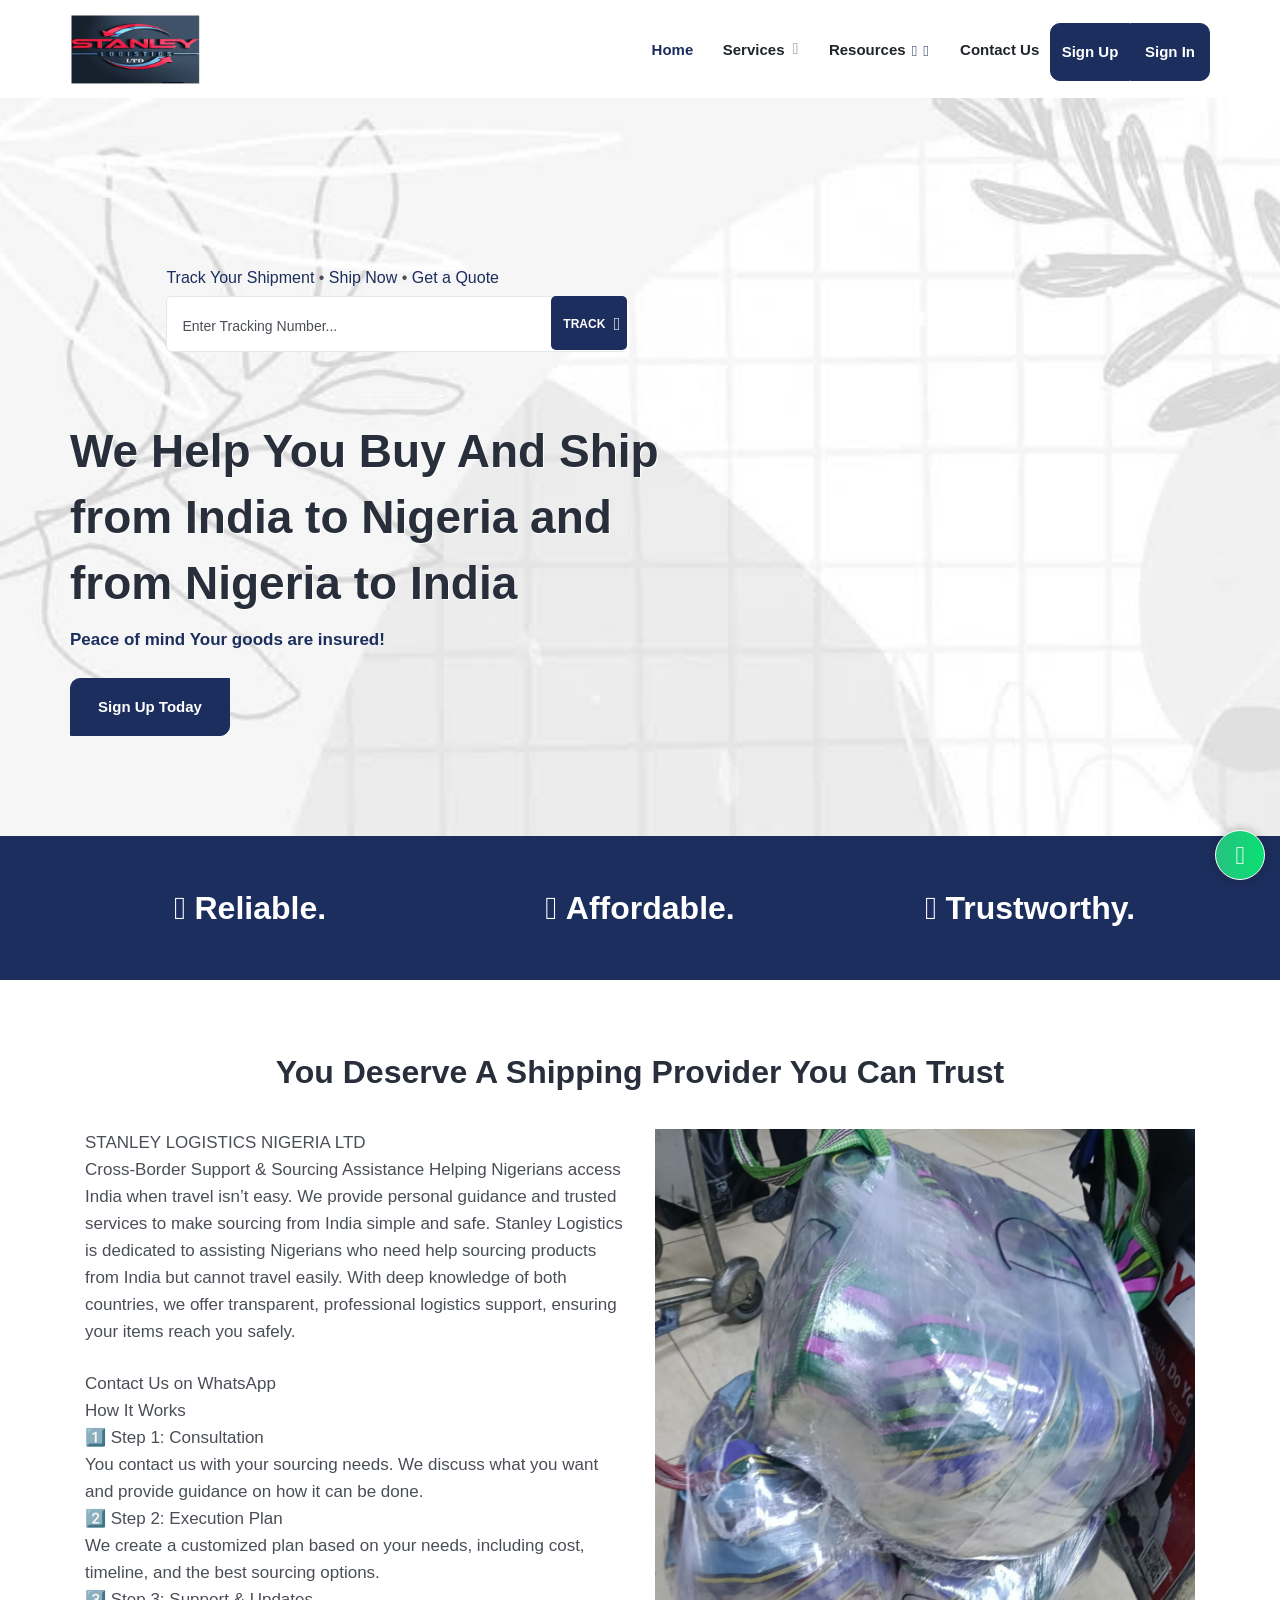
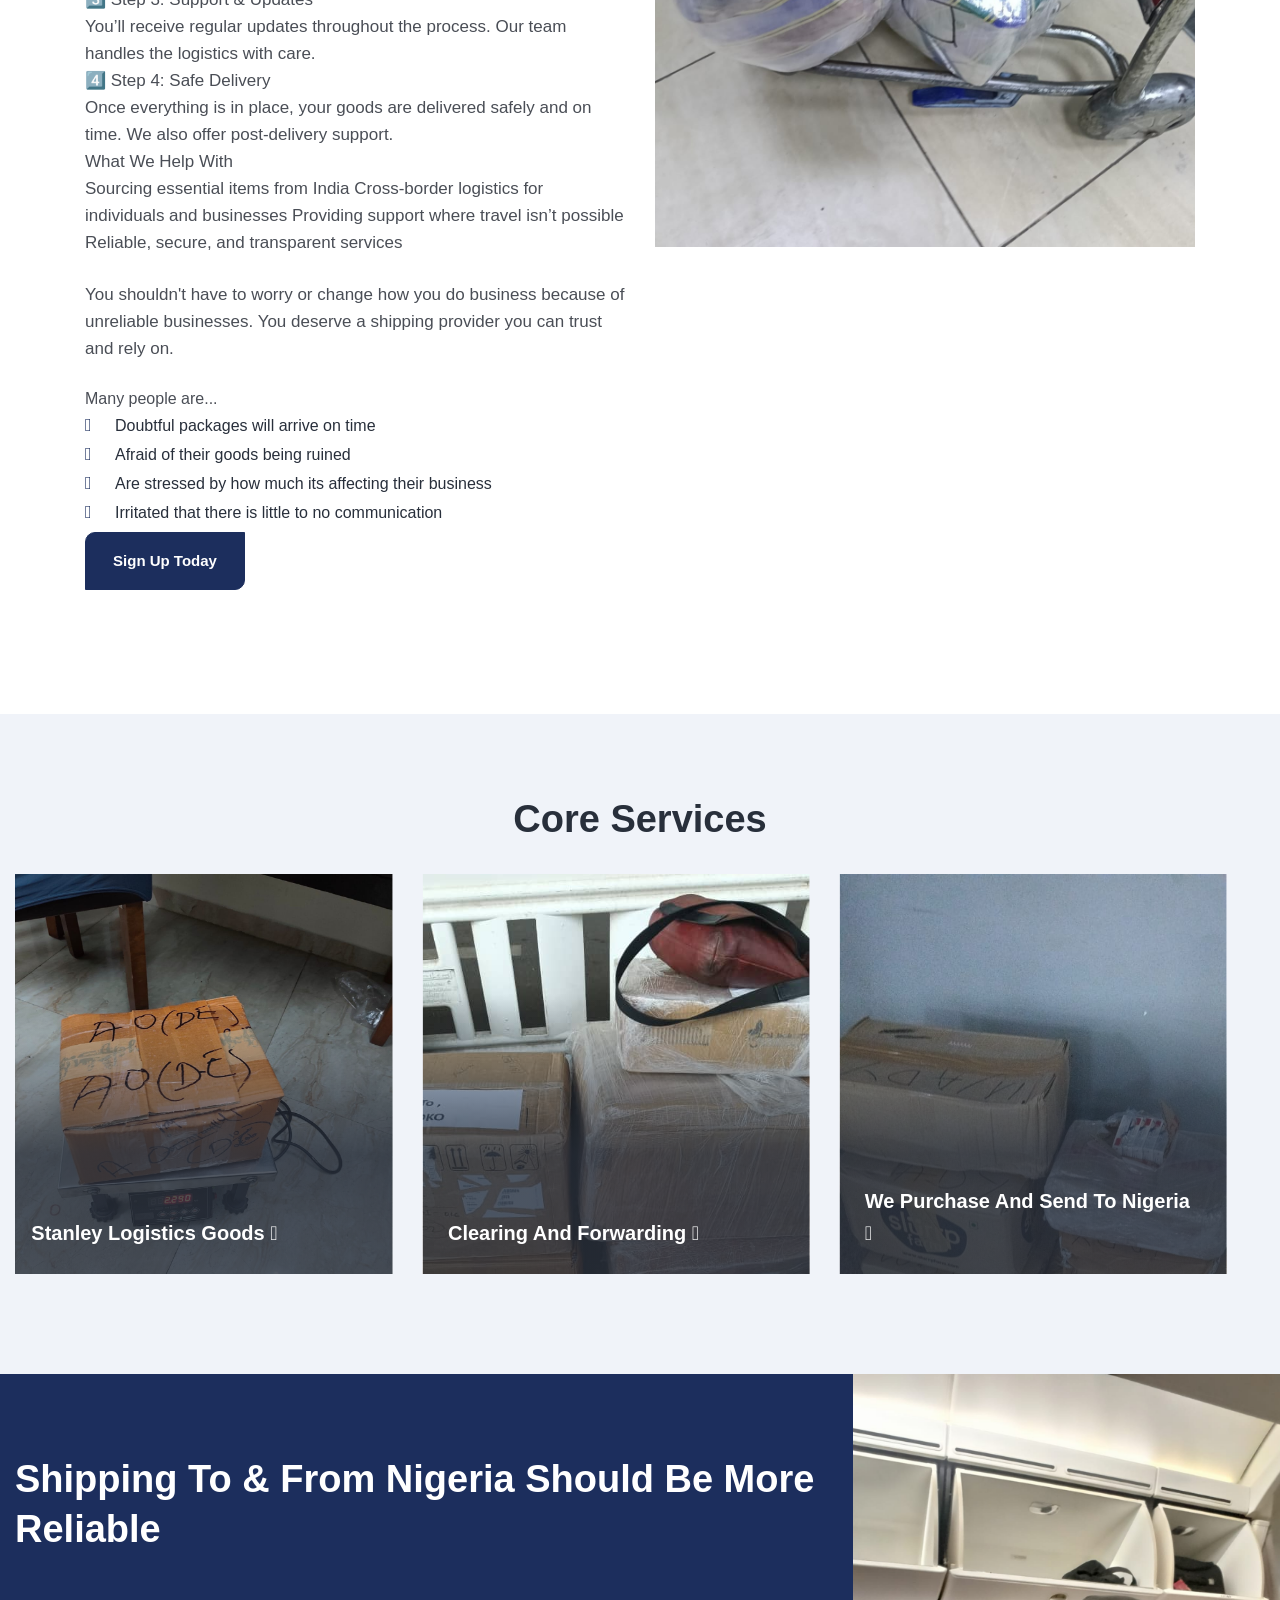
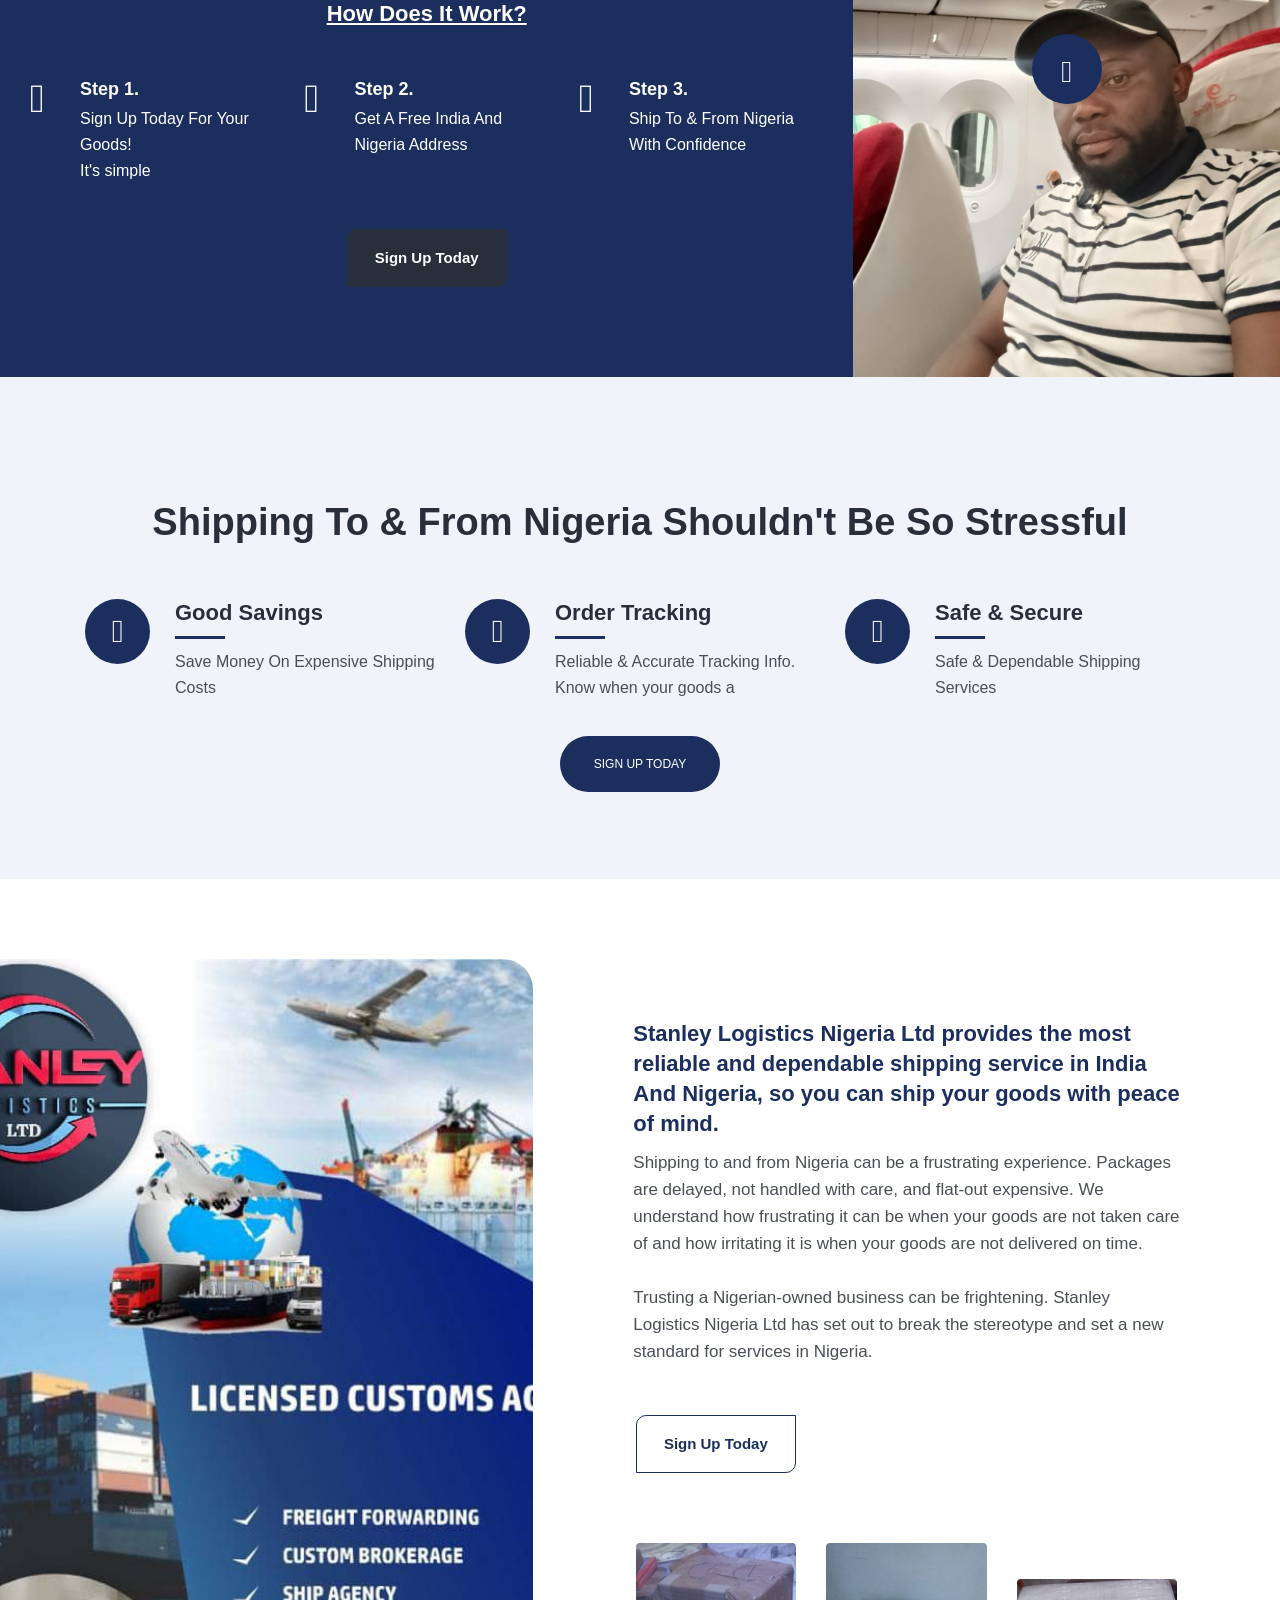
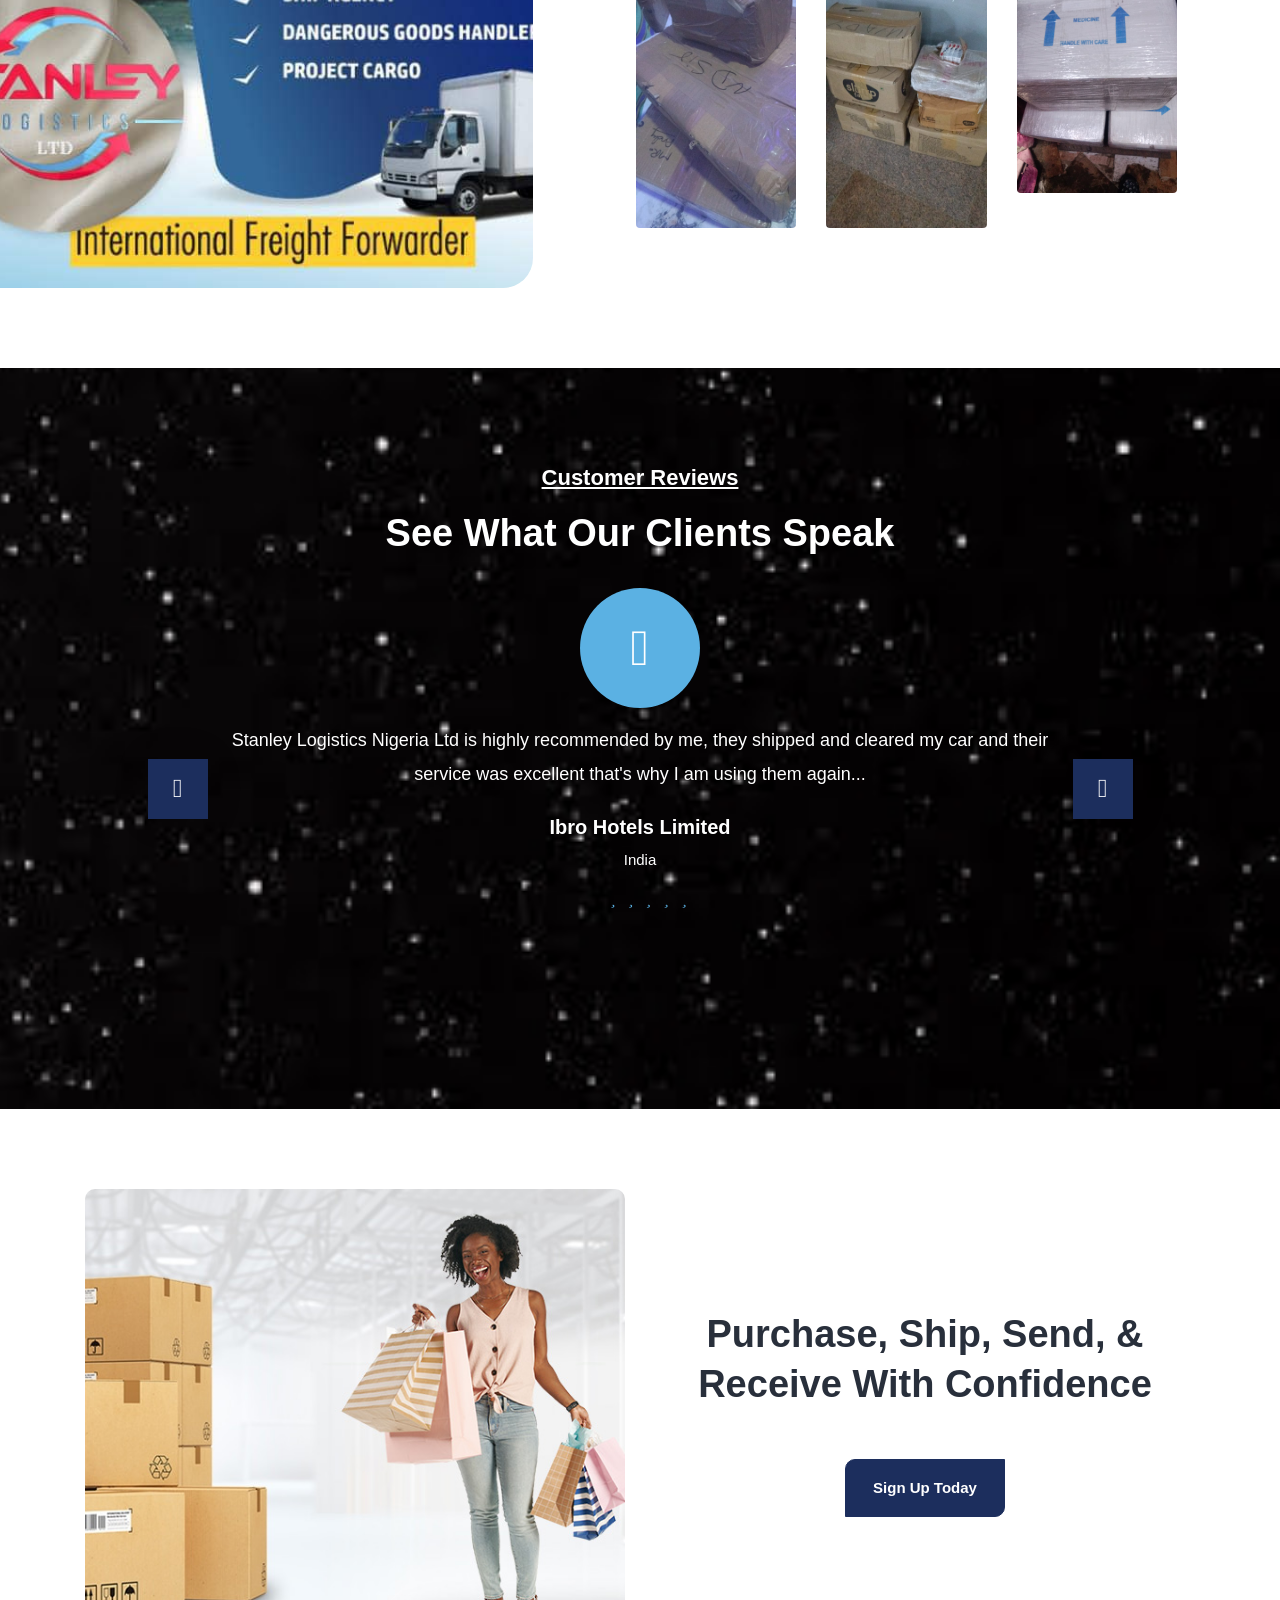
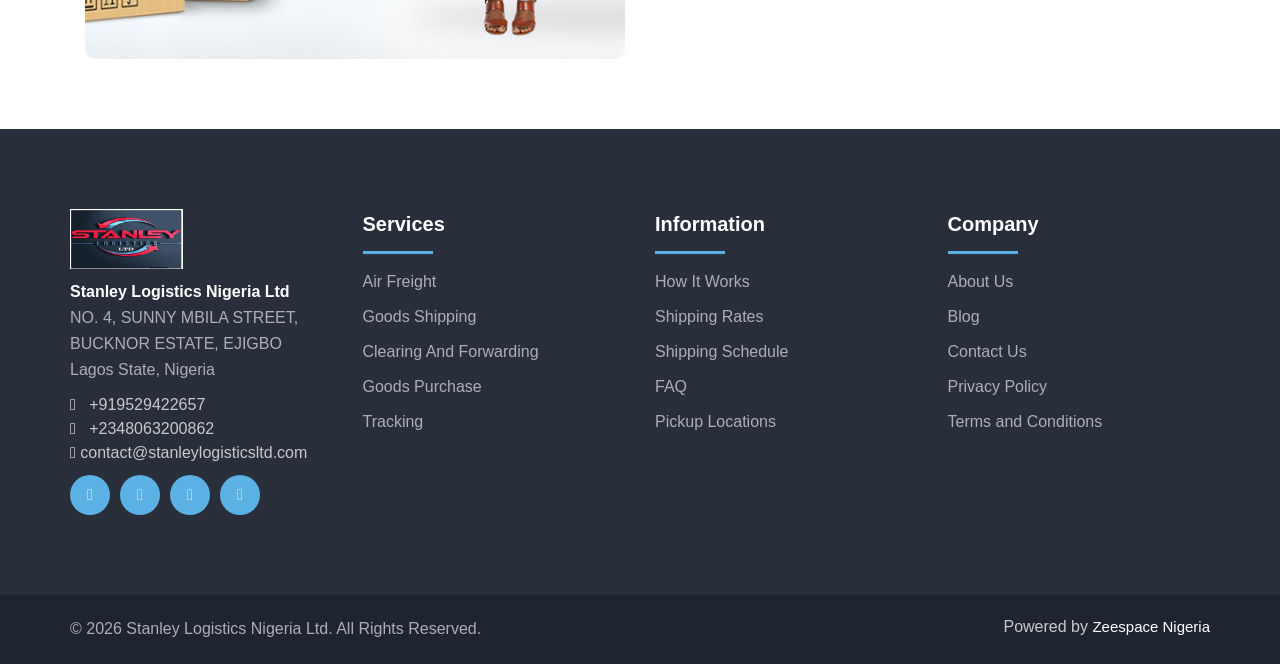
==== about.html @ 9ae8dc4e "Newupdates" ====
<!DOCTYPE html>
<html lang="en">
   <head>
      <meta http-equiv="Content-Type" content="text/html; charset=UTF-8">
  
  <meta http-equiv="X-UA-Compatible" content="IE=edge">
  <meta name="viewport" content="width=device-width, initial-scale=1.0, maximum-scale=1.0, user-scalable=0">
  <meta name="keywords" content="international freight, global logistics, air freight shipping, sea/ocean freight,shipping to Nigeria from India, shipping from India to Nigeria, cheap shipping, best rates,cheapest way to send parcel to Nigeria, shipping insurance, ship to Naija">
  <meta name="description" content=" Stanley Logistics Nigeria Ltd provides the most reliable and dependable shipping service in Nigeria, so you can ship your goods with peace of mind. Shipping from India to Nigeria and from Nigeria to India at the most affordable rate.">

  <title>Stanley Logistics Nigeria Ltd</title>
  <link rel="apple-touch-icon" sizes="57x57" href="./StanleyLogisticsLtd/6.png">
  <link rel="apple-touch-icon" sizes="60x60" href="./StanleyLogisticsLtd/6.png">
  <link rel="apple-touch-icon" sizes="72x72" href="./StanleyLogisticsLtd/6.png">
  <link rel="apple-touch-icon" sizes="76x76" href="./StanleyLogisticsLtd/6.png">
  <link rel="apple-touch-icon" sizes="114x114" href="./StanleyLogisticsLtd/6.png">
  <link rel="apple-touch-icon" sizes="120x120" href="./StanleyLogisticsLtd/6.png">
  <link rel="apple-touch-icon" sizes="144x144" href="./StanleyLogisticsLtd/6.png">
  <link rel="apple-touch-icon" sizes="152x152" href="./StanleyLogisticsLtd/6.png">
  <link rel="apple-touch-icon" sizes="180x180" href="./StanleyLogisticsLtd/6.png">
  <link rel="icon" type="image/png" sizes="192x192" href="./StanleyLogisticsLtd/6.png">
  <link rel="icon" type="image/png" sizes="32x32" href="./StanleyLogisticsLtd/6.png">
  <link rel="icon" type="image/png" sizes="96x96" href="./StanleyLogisticsLtd/6.png">
  <link rel="icon" type="image/png" sizes="16x16" href="./StanleyLogisticsLtd/6.png">
  <link rel="manifest" href="./StanleyLogisticsLtd/manifest.json>
  <meta name="msapplication-TileColor" content="#ffffff">
  <meta name="msapplication-TileImage" content="./StanleyLogisticsLtd/ms-icon-144x144.png">
  <meta name="theme-color" content="#ffffff">
 <link rel="stylesheet" href="./StanleyLogisticsLtd/css" type="text/css" media="all">
  <link href="./StanleyLogisticsLtd/bootstrap.min.css" rel="stylesheet" type="text/css" media="all">
  <link href="./StanleyLogisticsLtd/owl.css" rel="stylesheet" type="text/css" media="all">
  <link href="./StanleyLogisticsLtd/swiper.min.css" rel="stylesheet" type="text/css" media="all">
  <link href="./StanleyLogisticsLtd/datatables.min.css" rel="stylesheet">
  <link href="./StanleyLogisticsLtd/sweetalert2.min.css" rel="stylesheet">
  <link href="./StanleyLogisticsLtd/jquery.fancybox.min.css" rel="stylesheet" type="text/css" media="all">
  <link href="./StanleyLogisticsLtd/icomoon.css" rel="stylesheet" type="text/css" media="all">
  <link href="./StanleyLogisticsLtd/flexslider.css" rel="stylesheet" type="text/css" media="all">
  <link href="./StanleyLogisticsLtd/font-awesome.min.css" rel="stylesheet" type="text/css" media="all">
  <link href="./StanleyLogisticsLtd/style.css" rel="stylesheet" type="text/css" media="all">
  <link href="./StanleyLogisticsLtd/theme-css.css" rel="stylesheet" type="text/css" media="all">
  <link href="./StanleyLogisticsLtd/woocommerce-layout.css" rel="stylesheet" type="text/css" media="all">
  <link href="./StanleyLogisticsLtd/woocommerce.css" rel="stylesheet" type="text/css" media="all">

<!-- Google tag (gtag.js) -->
<script type="text/javascript" async="" src="./StanleyLogisticsLtd/analytics.js"></script>
<script type="text/javascript" async="" src="./StanleyLogisticsLtd/js"></script>
<script async="" src="./StanleyLogisticsLtd/panorama.js"></script><iframe id="pxcelframe" title="pxcelframe" src="./StanleyLogisticsLtd/t_.html" style="display: none;"></iframe><script async="" src="./StanleyLogisticsLtd/5b1c7e9873e0f200114482d2.js"></script><script async="" src="./StanleyLogisticsLtd/js(1)"></script>
<script>
  window.dataLayer = window.dataLayer || [];
  function gtag(){dataLayer.push(arguments);}
  gtag('js', new Date());

  gtag('config', 'UA-145820290-1');
</script>
<script src="./StanleyLogisticsLtd/sharethis.js"></script>
</head>
<body class="theme-creote home page-home-default-one footer_sticky_body fixed-header floating-menu">
   <div id="page" class="page_wapper hfeed site" data-cat="">
      <div id="wrapper_full" class="content_all_warpper">
         <!----preloader----->
         <div class="preloader-wrap" style="display: none;">
            <div class="preloader" style="background-image:url(./StanleyLogisticsLtd/preloader.gif)">
            </div>
            <div class="overlay"></div>
         </div>
         <!----preloader end----->
         <!----header----->
         <div class="header_area" id="header_contents">
            <div class="header_style_six_nw ver_2">
               <header class="header header_default style_six get_sticky_header">
                  <div class="auto-container">
                     <div class="row align-items-center">
                        <div class="col-lg-2 col-md-9 col-sm-9 col-xs-9 logo_column">
                           <div class="header_logo_box">
                              <a href="https://www.stanleylogistic.com/" class="logo navbar-brand" rel="nofollow">
                                 <img src="./StanleyLogisticsLtd/6.png" alt="Stanley Logistics Nigeria Ltd" class="logo_default">
                                 <img src="./StanleyLogisticsLtd/6.png" alt="Stanley Logistics Nigeria Ltd" class="logo__sticky">
                              </a>
                           </div>
                        </div>
                        <div class="col-lg-10 col-md-3 col-sm-3 col-xs-3 menu_column">
                           <div class="navbar_togglers hamburger_menu">
                              <span class="line"></span>
                              <span class="line"></span>
                              <span class="line"></span>
                           </div>
                           <div class="header_content_collapse">
                              <div class="header_menu_box">
                                 <div class="navigation_menu">
                                  <div class="top-search trksrch">
				   <input type="search" placeholder="Enter Tracking Number..." value="" name="trk" class="searchbox">
				    <div class="srch-btn">
                                     <a href="javascript:;" rel="nofollow" class="track-btn">Track <i class="icon-search"></i></a>
				    </div>
                                  </div>
                                    <ul id="myNavbar" class="navbar_nav inline">
                                       <li class="menu-item active position-static nav-item">
                                          <a href="index.html" class="nav-link">
                                             <span>Home</span>
                                          </a>
                                       </li>
                                       <li class="menu-item menu-item-has-children dropdown nav-item">
                                          <a href="javascript:;" class="dropdown-toggle nav-link">
                                             <span class="text-dark">Services</span>
                                          </a>
                                          <ul class="dropdown-menu">
<li class="menu-item nav-item">
                                                <a href="contact.html" class="dropdown-item nav-link">
                                                   <span>Air Freight</span>
                                                </a>
                                             </li><li class="menu-item nav-item">
                                                <a href="contact.html" class="dropdown-item nav-link">
                                                   <span>Goods Shipping</span>
                                                </a>
                                             </li><li class="menu-item nav-item">
                                                <a href="contact.html" class="dropdown-item nav-link">
                                                   <span>Clearing And Forwarding</span>
                                                </a>
                                             </li><li class="menu-item nav-item">
                                                <a href="contact.html" class="dropdown-item nav-link">
                                                   <span>Goods Purchase</span>
                                                </a>
                                             </li><li class="menu-item nav-item">
                                                <a href="contact.html" class="dropdown-item nav-link">
                                                   <span>Tracking</span>
                                                </a>
                                             </li>                                          </ul>
                                       <div class="dropdown-btn"><span class="fa fa-angle-down"></span></div></li>

                                       <li class="menu-item menu-item-has-children dropdown dropdown_full position-static mega_menu nav-item">
                                       <a href="javascript:;" class="dropdown-toggle nav-link"><span class="text-dark">Resources</span><span class="fa fa-angle-down"></span></a>
                                       <ul class="dropdown-menu width_30_percentage s45left">
                                          <li>
                                             <div class="row">
                                                <div class="col-lg-6">
                                                   <h5>Information</h5>
                                                   <div class="list_item_box style_one">
                                                      <ul>
<li class="menu-item"><a href="about.html">How It Works</a></li><li class="menu-item"><a href="contact.html">Shipping Rates</a></li><li class="menu-item"><a href="contact.html">Shipping Schedule</a></li><li class="menu-item"><a href="contact.html">FAQ</a></li><li class="menu-item"><a href="contact.html">Pickup Locations</a></li>                                                      </ul>
                                                   </div>
                                                </div>
                                                <div class="col-lg-6">
                                                   <h5>Company</h5>
                                                   <div class="list_item_box style_one">
                                                      <ul>
<li class="menu-item"><a href="about.html">About Us</a></li><li class="menu-item"><a href="about.html">Blog</a></li><li class="menu-item"><a href="contact.html">Contact Us</a></li><li class="menu-item"><a href="about.html">Privacy Policy</a></li><li class="menu-item"><a href="contact.html">Terms and Conditions</a></li>                                                      </ul>
                                                   </div>
                                                </div>

                                             </div>
                                          </li>
                                       </ul>
                                    <div class="dropdown-btn"><span class="fa fa-angle-down"></span></div></li>
<li class="menu-item position-static nav-item">
                                          <a href="contact.html" class="nav-link">
                                             <span class="text-dark">Contact Us</span>
                                          </a>
                                       </li>                                    </ul>
                                 </div>
                              </div>
                              <div class="header_right_content">
                                 <ul class="lup">
                                   <li class="header-button relative">
                                    <a href="#" class="theme-btn one signup">Sign Up</a>
                                    <a href="#" class="theme-btn one signin">Sign In</a>
                                    </li>
                                 </ul>
                              </div>
                           </div>
                        </div>
                     </div>
                  </div>
               </header>
            </div>
         </div>
         <!----header----->         <!--===============PAGE CONTENT==============-->
         <div id="content" class="site-content ">
                     <!----banner---->
            <section class="banner-section bg_op_1" style="background-image: url(./StanleyLogisticsLtd/IMG2.jpg);" id="sldserie" data-img="" data-ttl="Ship from India to Nigeria and from Nigeria to India,Ship from India to Nigeria and from Nigeria to India,Ship from India to Nigeria and from Nigeria to India" data-stl="Reliable and Affordable Shipping Services To Give You The Peace Of Mind You Deserve,Reliable and Affordable Shipping Services To Give You The Peace Of Mind You Deserve,Peace of mind Your goods are insured!">
	     <div class="mtop-search trksrch"> 





         
               <div class="shplinks"><a href="contact.html">Track<font class="mohide"> Your Shipment</font></a> • <a href="contact.html">Ship<font class="mohide"> Now</font></a> • <a href="contact.html"><font class="mohide">Get a </font>Quote</a></div>
               <input type="search" placeholder="Enter Tracking Number..." value="" name="trk" class="msearchbox" autocomplete="off">
		<div class="msrch-btn">
                   <a href="javascript:;" rel="nofollow" class="track-btn">Track <i class="icon-search"></i></a>
		</div>
	     </div>

               <!--===============spacing==============-->
               <div class="pdbx_top"></div>
               <!--===============spacing==============-->
               <div class="auto-container">
                  <div class="row align-items-center">
                     <div class="col-xl-7 col-lg-6 col-md-12">
                        <div class="title_all_box style_one dark_color">
                           <div class="title_sections">
                              <h2 class="cap">We Help You Buy And Ship from India to Nigeria and from Nigeria to India</h2>
                              <p class="subtitle">Peace of mind Your goods are insured!</p>
                           </div>
                        </div>
                        <div class="theme_btn_all color_one">
                           <a href="contact.html" rel="nofollow" class="theme-btn one">Sign Up Today</a>
                        </div>
                     </div>
                     <div class="col-xl-1 hidden-lg"></div>

                  </div>
               </div>
               <!--===============spacing==============-->
               <div class="pd_bottom_100"></div>
               <!--===============spacing==============-->
            </section>
            <!----banner end---->            <!----client ---->
            <section class="client-section bg_dark_1">
               <!--===============spacing==============-->
               <div class="pd_top_50"></div>
               <!--===============spacing==============-->
               <div class="container">
                  <div class="row">
                     <div class="client_logo_carousel type_three">
                        <div class="swiper-container swiper-initialized swiper-horizontal swiper-free-mode swiper-backface-hidden" data-swiper="{
                           &quot;autoplay&quot;: {
                             &quot;delay&quot;: 6000
                           },
                           &quot;freeMode&quot;: true,
                           &quot;loop&quot;: true,
                           &quot;speed&quot;: 1000,
                           &quot;centeredSlides&quot;: false,
                           &quot;slidesPerView&quot;: 5,
                           &quot;spaceBetween&quot;: 30,
                           &quot;pagination&quot;: {
                             &quot;el&quot;: &quot;.swiper-pagination&quot;,
                             &quot;clickable&quot;: true
                           },
                            
                           &quot;breakpoints&quot;: {
                              &quot;1200&quot;: {
                                 &quot;slidesPerView&quot;: 3
                              },
                              &quot;1024&quot;: {
                               &quot;slidesPerView&quot;: 3
                              },
                             &quot;768&quot;: {
                               &quot;slidesPerView&quot;: 2
                             },
                             &quot;576&quot;: {
                               &quot;slidesPerView&quot;: 1
                             },
                             &quot;250&quot;: {
                              &quot;slidesPerView&quot;: 0
                            }
                           }
                         }">
                     <div class="swiper-wrapper" id="swiper-wrapper-a9cd610a107efad61" aria-live="off">
<div class="swiper-slide swiper-slide-active" role="group" aria-label="1 / 3" data-swiper-slide-index="0" style="width: 360px; margin-right: 30px;">
                                 <h2 class="title_big color_white text-center">
                                    <span class="icon icon-thumbs-up"></span> Reliable.
                                 </h2>
                           </div><div class="swiper-slide swiper-slide-next" role="group" aria-label="2 / 3" data-swiper-slide-index="1" style="width: 360px; margin-right: 30px;">
                                 <h2 class="title_big color_white text-center">
                                    <span class="icon icon-thumbs-up"></span> Affordable.
                                 </h2>
                           </div><div class="swiper-slide" role="group" aria-label="3 / 3" data-swiper-slide-index="2" style="width: 360px; margin-right: 30px;">
                                 <h2 class="title_big color_white text-center">
                                    <span class="icon icon-thumbs-up"></span> Trustworthy.
                                 </h2>
                           </div>                        </div>
                        <span class="swiper-notification" aria-live="assertive" aria-atomic="true"></span></div>
                     </div>
                  </div>
               </div>
               <!--===============spacing==============-->
               <div class="pd_bottom_50"></div>
               <!--===============spacing==============-->
            </section>
            <!----client end---->
            <!----about---->
            <section class="about-section">
               <!--===============spacing==============-->
               <div class="pd_top_70"></div>
               <!--===============spacing==============-->
               <div class="container">
                  <div class="row">
                   <div class="col-xl-12 col-lg-12 col-md-12 mr_bottom_35 text-center"><h2 class="title">You Deserve A Shipping Provider You Can Trust</h2></div>
                  </div>
                  <div class="row"><div class="col-xl-6 col-lg-12 col-md-12"><div class="title_all_box style_one dark_color"><div class="title_sections left">
<p> STANLEY LOGISTICS NIGERIA LTD <br>
Cross-Border Support & Sourcing Assistance

Helping Nigerians access India when travel isn’t easy. We provide personal guidance and trusted services to make sourcing from India simple and safe.

Stanley Logistics is dedicated to assisting Nigerians who need help sourcing products from India but cannot travel easily. With deep knowledge of both countries, we offer transparent, professional logistics support, ensuring your items reach you safely.
</p>

<p> Contact Us on WhatsApp <br>
How It Works <br>
1️⃣ Step 1: Consultation<br>
You contact us with your sourcing needs. We discuss what you want and provide guidance on how it can be done. <br>
2️⃣ Step 2: Execution Plan  <br>
We create a customized plan based on your needs, including cost, timeline, and the best sourcing options. <br>
3️⃣ Step 3: Support & Updates <br>
You’ll receive regular updates throughout the process. Our team handles the logistics with care. <br>
4️⃣ Step 4: Safe Delivery <br>
Once everything is in place, your goods are delivered safely and on time. We also offer post-delivery support. <br>
What We Help With <br>
Sourcing essential items from India
Cross-border logistics for individuals and businesses
Providing support where travel isn’t possible
Reliable, secure, and transparent services <br></p>
   
   
   
   
   
<p>You shouldn't have to worry or change how you do business because of unreliable businesses. You deserve a shipping provider you can trust and rely on.</p>
<div class="pd_bottom_5">Many people are...</div></div></div><div class="list_item_box style_two style_list"><ul class="list-inline"><li class="list_items pd_bottom_10"><small class="d-flex align-items-center"><span class="icon_bx"><i class=" icon-checked"></i></span><font>Doubtful packages will arrive on time</font></small></li><li class="list_items pd_bottom_10"><small class="d-flex align-items-center"><span class="icon_bx"><i class=" icon-checked"></i></span><font>Afraid of their goods being ruined</font></small></li><li class="list_items pd_bottom_10"><small class="d-flex align-items-center"><span class="icon_bx"><i class=" icon-checked"></i></span><font>Are stressed by how much its affecting their business</font></small></li><li class="list_items pd_bottom_10"><small class="d-flex align-items-center"><span class="icon_bx"><i class=" icon-checked"></i></span><font>Irritated that there is little to no communication</font></small></li></ul></div>
<div class="theme_btn_all color_one"><a href="contact.html" rel="nofollow" class="theme-btn one">Sign Up Today</a></div><br></div><div class="col-xl-6 col-lg-12 col-md-12 mb-sm-5 mb-md-5 mb-lg-5 mb-xl-0"><div class="image_boxes style_seven"><div class="image_box">
<img src="./StanleyLogisticsLtd/c.jpeg" class="img-fluid object-fit-cover" alt="About Stanley Logistics Nigeria Ltd"></div></div></div></div>
               </div>
               <!--===============spacing==============-->
               <div class="pd_bottom_100"></div>
               <!--===============spacing==============-->
            </section>
            <!----about end---->

            <!----service---->
            <section class="service-section bg_light_1">
               <!--===============spacing==============-->
               <div class="pd_top_80"></div>
               <!--===============spacing==============-->
               <div class="container">
                  <div class="row align-items-end">
                     <div class="col-lg-12">
                        <div class="title_all_box style_one">
                           <div class="title_sections">
                              <h2 class="title text-center">Core Services</h2>
                           </div>
                        </div>
                     </div>
                     <!--===============spacing==============-->
                     <div class="pd_bottom_20"></div>
                     <!--===============spacing==============-->
                  </div>
               </div>
               <div class="row">
                  <div class="col-xxl-1 hidden-xl"></div>
                  <div class="col-xxl-10 col-xl-12">
                     <div class="service_caro_section carousel style_one">
                        <div class="swiper-container swiper-initialized swiper-horizontal swiper-free-mode swiper-backface-hidden" data-swiper="{
                           &quot;autoplay&quot;: {
                             &quot;delay&quot;: 6000
                           },
                           &quot;freeMode&quot;: true,
                           &quot;loop&quot;: true,
                           &quot;speed&quot;: 1000,
                           &quot;centeredSlides&quot;: false,
                           &quot;slidesPerView&quot;: 4,
                           &quot;spaceBetween&quot;: 0,
                           &quot;pagination&quot;: {
                             &quot;el&quot;: &quot;.swiper-pagination&quot;,
                             &quot;clickable&quot;: true
                           },
                            
                           &quot;breakpoints&quot;: {
                              &quot;1200&quot;: {
                                 &quot;slidesPerView&quot;: 3
                              },
                              &quot;1024&quot;: {
                               &quot;slidesPerView&quot;: 3
                              },
                             &quot;768&quot;: {
                               &quot;slidesPerView&quot;: 3
                             },
                             &quot;576&quot;: {
                               &quot;slidesPerView&quot;: 1 
                             },
                             &quot;0&quot;: {
                               &quot;slidesPerView&quot;: 1 
                             }
                           }
                         }">
                           <div class="swiper-wrapper" id="swiper-wrapper-f5400aa44bdb35a9" aria-live="off" style="transition-duration: 0ms; transform: translate3d(-440.333px, 0px, 0px);">
<div class="swiper-slide swiper-slide-prev" role="group" aria-label="1 / 4" data-swiper-slide-index="0" style="width: 440.333px;">
                                 <div class="service_carousel style_one">
                                    <div class="image">
                                       <div class="overlay"></div>
                                       <img src="./StanleyLogisticsLtd/kingz-logistics_air-freight.jpg" class="attachment-creote-service-image size-creote-service-image" alt="Air Freight">
                                    </div>
                                    <div class="content">
                                       <h2 class="title_service"><a href="contact.html" rel="bookmark">Air Freight <i class="icon-right-arrow"></i></a></h2>
                                    </div>
                                 </div>
                              </div><div class="swiper-slide swiper-slide-active" role="group" aria-label="2 / 4" data-swiper-slide-index="1" style="width: 440.333px;">
                                 <div class="service_carousel style_one">
                                    <div class="image">
                                       <div class="overlay"></div>
                                       <img src="./StanleyLogisticsLtd/b.jpeg" class="attachment-creote-service-image size-creote-service-image" alt="Container">
                                    </div>
                                    <div class="content">
                                       <h2 class="title_service"><a href="contact.html" rel="bookmark"> Stanley Logistics Goods <i class="icon-right-arrow"></i></a></h2>
                                    </div>
                                 </div>
                              </div><div class="swiper-slide swiper-slide-next" role="group" aria-label="3 / 4" data-swiper-slide-index="2" style="width: 440.333px;">
                                 <div class="service_carousel style_one">
                                    <div class="image">
                                       <div class="overlay"></div>
                                       <img src="./StanleyLogisticsLtd/e.jpeg" class="attachment-creote-service-image size-creote-service-image" alt="RoRo">
                                    </div>
                                    <div class="content">
                                       <h2 class="title_service"><a href="contact.html" rel="bookmark">Clearing And Forwarding <i class="icon-right-arrow"></i></a></h2>
                                    </div>
                                 </div>
                              </div><div class="swiper-slide" role="group" aria-label="4 / 4" data-swiper-slide-index="3" style="width: 440.333px;">
                                 <div class="service_carousel style_one">
                                    <div class="image">
                                       <div class="overlay"></div>
                                       <img src="./StanleyLogisticsLtd/g.jpeg" class="attachment-creote-service-image size-creote-service-image" alt="Transportation">
                                    </div>
                                    <div class="content">
                                       <h2 class="title_service"><a href="contact.html" rel="bookmark">We Purchase And Send To Nigeria <i class="icon-right-arrow"></i></a></h2>
                                    </div>
                                 </div>
                              </div>   
                           </div>
                           <div class="p_pagination moshow">
                              <div class="swiper-pagination swiper-pagination-clickable swiper-pagination-bullets swiper-pagination-horizontal"><span class="swiper-pagination-bullet" tabindex="0" role="button" aria-label="Go to slide 1"></span><span class="swiper-pagination-bullet" tabindex="0" role="button" aria-label="Go to slide 2"></span><span class="swiper-pagination-bullet" tabindex="0" role="button" aria-label="Go to slide 3"></span><span class="swiper-pagination-bullet swiper-pagination-bullet-active" tabindex="0" role="button" aria-label="Go to slide 4" aria-current="true"></span><span class="swiper-pagination-bullet" tabindex="0" role="button" aria-label="Go to slide 5"></span><span class="swiper-pagination-bullet" tabindex="0" role="button" aria-label="Go to slide 6"></span><span class="swiper-pagination-bullet" tabindex="0" role="button" aria-label="Go to slide 7"></span><span class="swiper-pagination-bullet" tabindex="0" role="button" aria-label="Go to slide 8"></span><span class="swiper-pagination-bullet" tabindex="0" role="button" aria-label="Go to slide 9"></span><span class="swiper-pagination-bullet" tabindex="0" role="button" aria-label="Go to slide 10"></span><span class="swiper-pagination-bullet" tabindex="0" role="button" aria-label="Go to slide 11"></span></div>
                           </div>
                            
                        <span class="swiper-notification" aria-live="assertive" aria-atomic="true"></span></div>
                     </div>
                  </div>
                  <div class="col-xxl-1 hidden-xl"></div>
               </div>
               <!--===============spacing==============-->
               <div class="pd_bottom_100"></div>
               <!--===============spacing==============-->
            </section>
            <!----service end---->
<!----content---->
            <section class="content-section bg_dark_1">
               <div class="row no-space">
                  <div class="col-xxl-6 col-xl-8 col-lg-12 xxladj">
                     <div class="video-wrapper">
                        <!--===============spacing==============-->
                        <div class="pd_top_80"></div>
                        <!--===============spacing==============-->
                        <div class="title_all_box style_one light_color">
                           <div class="title_sections">
                              <h2 class="title">Shipping To &amp; From Nigeria Should Be More Reliable</h2>
                              <p class="before_title text-center pd_top_30">How Does It Work?</p>
                           </div>
                        </div>
                        <!--===============spacing==============-->
                        <div class="pd_bottom_15"></div>
                        <!--===============spacing==============-->
                        <div class="row"><div class="col-lg-4 col-md-4 col-sm-12">
                              <div class="icon_box_all style_seven light_color">
                                 <div class="icon_content">
                                    <div class="icon">
                                       <span class="icon-user-plus"></span>
                                    </div>
                                    <div class="text_box">
                                       <h2><a>Step 1.</a></h2>
                                       <p>Sign Up Today For Your Goods!<br>It's simple</p>
                                    </div>
                                 </div>
                              </div>
                           </div><div class="col-lg-4 col-md-4 col-sm-12">
                              <div class="icon_box_all style_seven light_color">
                                 <div class="icon_content">
                                    <div class="icon">
                                       <span class="icon-placeholder"></span>
                                    </div>
                                    <div class="text_box">
                                       <h2><a>Step 2.</a></h2>
                                       <p>Get A Free India And Nigeria Address</p>
                                    </div>
                                 </div>
                              </div>
                           </div><div class="col-lg-4 col-md-4 col-sm-12">
                              <div class="icon_box_all style_seven light_color">
                                 <div class="icon_content">
                                    <div class="icon">
                                       <span class="icon-box"></span>
                                    </div>
                                    <div class="text_box">
                                       <h2><a>Step 3.</a></h2>
                                       <p>Ship To &amp; From Nigeria With Confidence</p>
                                    </div>
                                 </div>
                              </div>
                           </div></div>
                        <!--===============spacing==============-->
                        <div class="pd_bottom_30"></div>
                        <!--===============spacing==============-->
                        <div class="row">
                           <div class="col-lg-12 col-md-12 col-sm-12 text-center">
                              <div class="theme_btn_all color_two">
                                 <a href="contact.html" rel="nofollow" class="theme-btn one primary-color-two">Sign Up Today</a>
                              </div>
                                 <!--===============spacing==============-->
                        	  <div class="pd_bottom_40"></div>
                        	 <!--===============spacing==============-->
                           </div>
                        </div>
                        <!--===============spacing==============-->
                        <div class="pd_bottom_50"></div>
                        <!--===============spacing==============-->
                     </div>
                  </div>
                  <div class="col-xxl-6 col-xl-4 col-lg-12 xxladj text-center" style="background-image: url(./StanleyLogisticsLtd/md.jpeg);">
                     <div class="video_btn_all">
                        <!--===============spacing==============-->
                        <div class="pd_top260"></div>
                        <!--===============spacing==============-->
                    <div class="video_box">
                           <a href="#" class="lightbox-image"><i class="icon-play"></i></a>
                        </div>
                        <!--===============spacing==============-->
                        <div class="pd_bottom_80"></div>
                        <!--===============spacing==============-->
                     </div>
                  </div>
               </div>
            </section>
            <!----content end----><section class="process-section bg_light_1">
               <div class="container">
                        <!--===============spacing==============-->
                        <div class="pd_top_120"></div>
                        <!--===============spacing==============-->
                  <div class="row">
                     <div class="col-lg-12">
                        <div class="title_all_box style_one text-center dark_color">
                           <div class="title_sections">
                              <h2 class="title">Shipping To &amp; From Nigeria Shouldn't Be So Stressful</h2>
                           </div>
                           <!--===============spacing==============-->
                           <div class="pd_top_40"></div>
                           <!--===============spacing==============-->
                        </div>
                     </div>
                  </div>

                  <div class="row default_row">
                     <div class="full_width_box">
                           <div class="row"><div class="col-xl-4 col-lg-6 col-md-6 col-sm-12 col-xs-12 mb-sm-5 mb-md-5 mb-lg-5 mb-xl-0">
                                 <div class="process_box style_one dark_color">
                                    <div class="process_box_outer">
                                       <div class="icon">
                                          <span class="icon-dollar-sign"></span>
                                          <div class="number">01</div>
                                       </div>
                                       <div class="content_box">
                                          <h2><a rel="nofollow">Good Savings</a></h2>
                                          <p>Save Money On Expensive Shipping Costs</p>
                                       </div>
                                    </div>
                                 </div>
                              </div><div class="col-xl-4 col-lg-6 col-md-6 col-sm-12 col-xs-12 mb-sm-5 mb-md-5 mb-lg-5 mb-xl-0">
                                 <div class="process_box style_one dark_color">
                                    <div class="process_box_outer">
                                       <div class="icon">
                                          <span class="fa fa-object-group"></span>
                                          <div class="number">02</div>
                                       </div>
                                       <div class="content_box">
                                          <h2><a rel="nofollow">Order Tracking</a></h2>
                                          <p>Reliable &amp; Accurate Tracking Info.<br>Know when your goods a</p>
                                       </div>
                                    </div>
                                 </div>
                              </div><div class="col-xl-4 col-lg-6 col-md-6 col-sm-12 col-xs-12 mb-sm-5 mb-md-5 mb-lg-5 mb-xl-0">
                                 <div class="process_box style_one dark_color">
                                    <div class="process_box_outer">
                                       <div class="icon">
                                          <span class="icon-safe"></span>
                                          <div class="number">03</div>
                                       </div>
                                       <div class="content_box">
                                          <h2><a rel="nofollow">Safe &amp; Secure</a></h2>
                                          <p>Safe &amp; Dependable Shipping Services</p>
                                       </div>
                                    </div>
                                 </div>
                              </div></div>
                    </div>
               <!--===============spacing==============-->
               <div class="pd_bottom_20"></div>
               <!--===============spacing==============-->
                              <div class="theme_btn_all color_one text-center">
                                 <a href="contact.html" rel="nofollow" class="theme-btn three">Sign Up Today</a>
                              </div>
                 </div>
               </div>
               <!--===============spacing==============-->
               <div class="pd_bottom_80"></div>
               <!--===============spacing==============-->
            </section>            <!--===============spacing==============-->
            <div class="pd_top_80"></div>
            <!--===============spacing==============-->
<section>
                    <div class="container-fluid pd_zero">
                        <div class="row">
                            <div class="col-lg-5 col-md-5 col-sm-12 col-xs-12 overflow-hidden pd_zero bg_op_1 rounded_top_right_30 rounded_bottom_right_30" style="background: url(./StanleyLogisticsLtd/1.jpeg);">
                            </div>
                            <div class="col-lg-7 col-md-7 col-sm-12 col-xs-12 pd_zero pd_left_100 pd_right_100 md_pd_left_15 md_pd_right_15">
                                <div class="title_all_box style_one  dark_color">
                                    <div class="title_sections">
                                <!--===============spacing==============-->
                                <div class="pd_top_60"></div>
                                <!--===============spacing==============-->
                                        <div class="subtitle">Stanley Logistics Nigeria Ltd provides the most reliable and dependable shipping service in India And Nigeria, so you can ship your goods with peace of mind.</div>
                                         <p>Shipping to and from Nigeria can be a frustrating experience. Packages are delayed, not handled with care, and flat-out expensive. We understand how frustrating it can be when your goods are not taken care of and how irritating it is when your goods are not delivered on time.<br>
<br>
Trusting a Nigerian-owned business can be frightening. Stanley Logistics Nigeria Ltd has set out to break the stereotype and set a new standard for services in Nigeria.</p>
                                    </div>
                                </div>

                                <!--===============spacing==============-->
                                <div class="pd_bottom_25"></div>
                                <!--===============spacing==============-->
                                <div class="row align-items-center gutter_25px">
                                    <div class="col-lg-12 col-md-12 col-sm-12">
                                        <div class="theme_btn_all color_one">
                                            <a href="contact.html" class="theme-btn two">Sign Up Today</a>
                                        </div>
                                <!--===============spacing==============-->
                                <div class="pd_bottom_70"></div>
                                <!--===============spacing==============-->
                                    </div><div class="col-lg-4 col-md-6 col-sm-12 col-xs-12 mb10">
				<img src="./StanleyLogisticsLtd/a.jpeg" class="img-fluid object-fit-cover-center rounded" alt="Kingz">
                            </div><div class="col-lg-4 col-md-6 col-sm-12 col-xs-12 mb10">
				<img src="./StanleyLogisticsLtd/g.jpeg" class="img-fluid object-fit-cover-center rounded" alt="Kingz">
                            </div><div class="col-lg-4 col-md-6 col-sm-12 col-xs-12">
				<img src="./StanleyLogisticsLtd/h.jpeg" class="img-fluid object-fit-cover-center rounded" alt="Kingz">
                            </div></div>
                                <!--===============spacing==============-->
                                <div class="pd_bottom_60"></div>
                                <!--===============spacing==============-->
                            </div>

                        </div>
                    </div>
                </section>            <!--===============spacing==============-->
            <div class="pd_top_80"></div>
            <!--===============spacing==============-->

            <!--testimonial-->
            <section class="testimonial-section bg_op_1" style="background-image: url(./StanleyLogisticsLtd/IMG1.jpg);">
            <!--===============spacing==============-->
            <div class="pd_top_90"></div>
            <!--===============spacing==============-->
               <div class="container">
                  <div class="row">
                     <div class="col-lg-12">
                        <div class="title_all_box style_one text-center light_color">
                           <div class="title_sections">
                              <div class="before_title color_white">Customer Reviews</div>
                              <h2 class="title color_white">See What Our Clients Speak</h2>
                           </div>
                           <!--===============spacing==============-->
                           <div class="pd_top_20"></div>
                           <!--===============spacing==============-->
                        </div>
                     </div>
                  </div>

                  <div class="row">
                     <div class="col-lg-9 m-auto">
                        <div class="testimonial_sec style_v2_two">
                           <div class="swiper-container swiper-initialized swiper-horizontal swiper-free-mode" data-swiper="{
                              &quot;autoplay&quot;: {
                                &quot;delay&quot;: 6000
                              },
                              &quot;freeMode&quot;: true,
                              &quot;loop&quot;: true,
                              &quot;speed&quot;: 1000,
                              &quot;centeredSlides&quot;: false,
                              &quot;slidesPerView&quot;: 1,
                              &quot;spaceBetween&quot;: 30,
                              &quot;pagination&quot;: {
                                &quot;el&quot;: &quot;.swiper-pagination&quot;,
                                &quot;clickable&quot;: true
                              },
                              &quot;navigation&quot;: {
                                 &quot;nextEl&quot;: &quot;.next-single-one&quot;,
                                 &quot;prevEl&quot;: &quot;.prev-single-one&quot;
                               },
                              &quot;breakpoints&quot;: {
                                 &quot;1200&quot;: {
                                    &quot;slidesPerView&quot;: 1
                                 },
                                 &quot;1024&quot;: {
                                  &quot;slidesPerView&quot;: 1
                                 },
                                &quot;768&quot;: {
                                  &quot;slidesPerView&quot;: 1
                                },
                                &quot;576&quot;: {
                                  &quot;slidesPerView&quot;: 1 
                                },
                                &quot;0&quot;: {
                                  &quot;slidesPerView&quot;: 1 
                                }
                              }
                            }">
                              <div class="swiper-wrapper" id="swiper-wrapper-a67b10d9100910cdde5" aria-live="off" style="transition-duration: 0ms; transform: translate3d(-8550px, 0px, 0px);">

<div class="swiper-slide swiper-slide-next" role="group" aria-label="5 / 11" data-swiper-slide-index="4" style="width: 825px; margin-right: 30px;">
                                    <div class="testimonial_box clearfix">
                                       <div class="authour_details">
                                         <div class="icon_quotes">
                                           <i class="icon-quote"></i>
                                         </div>
                                          <div class="comment">They are very reliable, I've used Stanley Logistics Nigeria Ltd to Make Purchase, ship from India to Nigeria and vice versa and my experience has always been smooth, no complaints whatsoever!</div>
                                          <div class="details clearfix">
                                             <div class="c_content">
                                                <div class="content_in">
                                                   <h2>ELLA ISAAC</h2>
                                                   <span>Lagos, Nigeria</span>
                                                </div>
                                             </div>
                                          </div>
                                          <div class="rating">
                                             <ul>
                                                <li><span class="fa fa-star fill"></span>
                                                     <span class="fa fa-star fill"></span>
                                                     <span class="fa fa-star fill"></span>
                                                     <span class="fa fa-star fill"></span>
                                                     <span class="fa fa-star fill"></span>
                                                </li>
                                             </ul>
                                          </div>
                                       </div>
                                    </div>
                                 </div><div class="swiper-slide" role="group" aria-label="6 / 11" data-swiper-slide-index="5" style="width: 825px; margin-right: 30px;">
                                    <div class="testimonial_box clearfix">
                                       <div class="authour_details">
                                         <div class="icon_quotes">
                                           <i class="icon-quote"></i>
                                         </div>
                                          <div class="comment">I’ve used Stanley Logistics Nigeria Ltd for two years and I’ve never had any issues. They’re reliable trustworthy and the communications from the customer service team is A1.</div>
                                          <div class="details clearfix">
                                             <div class="c_content">
                                                <div class="content_in">
                                                   <h2>Isaac Enyinna</h2>
                                                   <span>Texas</span>
                                                </div>
                                             </div>
                                          </div>
                                          <div class="rating">
                                             <ul>
                                                <li><span class="fa fa-star fill"></span>
                                                     <span class="fa fa-star fill"></span>
                                                     <span class="fa fa-star fill"></span>
                                                     <span class="fa fa-star fill"></span>
                                                     <span class="fa fa-star fill"></span>
                                                </li>
                                             </ul>
                                          </div>
                                       </div>
                                    </div>
                                 </div><div class="swiper-slide" role="group" aria-label="7 / 11" data-swiper-slide-index="6" style="width: 825px; margin-right: 30px;">
                                    <div class="testimonial_box clearfix">
                                       <div class="authour_details">
                                         <div class="icon_quotes">
                                           <i class="icon-quote"></i>
                                         </div>
                                          <div class="comment">Great customer service. Streamlined process. Sent out two barrels. Communication was great and the staff was friendly</div>
                                          <div class="details clearfix">
                                             <div class="c_content">
                                                <div class="content_in">
                                                   <h2>Vivid Collections</h2>
                                                   <span>Texas</span>
                                                </div>
                                             </div>
                                          </div>
                                          <div class="rating">
                                             <ul>
                                                <li><span class="fa fa-star fill"></span>
                                                     <span class="fa fa-star fill"></span>
                                                     <span class="fa fa-star fill"></span>
                                                     <span class="fa fa-star fill"></span>
                                                     <span class="fa fa-star fill"></span>
                                                </li>
                                             </ul>
                                          </div>
                                       </div>
                                    </div>
                                 </div><div class="swiper-slide" role="group" aria-label="8 / 11" data-swiper-slide-index="7" style="width: 825px; margin-right: 30px;">
                                    <div class="testimonial_box clearfix">
                                       <div class="authour_details">
                                         <div class="icon_quotes">
                                           <i class="icon-quote"></i>
                                         </div>
                                          <div class="comment"> Stanley Logistics Nigeria Ltd is absolutely doing a great job. They really left a good impression the first time I ever used them and I believe I’m stuck with them. Their staff are highly professional. I recommend them.</div>
                                          <div class="details clearfix">
                                             <div class="c_content">
                                                <div class="content_in">
                                                   <h2>Ashatony Enterprises Limited</h2>
                                                   <span>Owerri Nigeria</span>
                                                </div>
                                             </div>
                                          </div>
                                          <div class="rating">
                                             <ul>
                                                <li><span class="fa fa-star fill"></span>
                                                     <span class="fa fa-star fill"></span>
                                                     <span class="fa fa-star fill"></span>
                                                     <span class="fa fa-star fill"></span>
                                                     <span class="fa fa-star fill"></span>
                                                </li>
                                             </ul>
                                          </div>
                                       </div>
                                    </div>
                                 </div><div class="swiper-slide" role="group" aria-label="9 / 11" data-swiper-slide-index="8" style="width: 825px; margin-right: 30px;">
                                    <div class="testimonial_box clearfix">
                                       <div class="authour_details">
                                         <div class="icon_quotes">
                                           <i class="icon-quote"></i>
                                         </div>
                                          <div class="comment">I’ve never had any issues with my international shipments. Everything always arrives on time and in great condition. Highly recommend!</div>
                                          <div class="details clearfix">
                                             <div class="c_content">
                                                <div class="content_in">
                                                   <h2>Ifeoma Michael</h2>
                                                   <span>Lagos</span>
                                                </div>
                                             </div>
                                          </div>
                                          <div class="rating">
                                             <ul>
                                                <li><span class="fa fa-star fill"></span>
                                                     <span class="fa fa-star fill"></span>
                                                     <span class="fa fa-star fill"></span>
                                                     <span class="fa fa-star fill"></span>
                                                     <span class="fa fa-star fill"></span>
                                                </li>
                                             </ul>
                                          </div>
                                       </div>
                                    </div>
                                 </div><div class="swiper-slide" role="group" aria-label="10 / 11" data-swiper-slide-index="9" style="width: 825px; margin-right: 30px;">
                                    <div class="testimonial_box clearfix">
                                       <div class="authour_details">
                                         <div class="icon_quotes">
                                           <i class="icon-quote"></i>
                                         </div>
                                          <div class="comment">Their rates are competitive, and their attention to detail is impressive. I've never had to worry about my shipments.

If you're looking for a reliable and efficient air shipping and cargo partner, look no further. Five stars isn't enough - I'd give them ten stars if I could</div>
                                          <div class="details clearfix">
                                             <div class="c_content">
                                                <div class="content_in">
                                                   <h2>Smile More Enterprises</h2>
                                                   <span>India</span>
                                                </div>
                                             </div>
                                          </div>
                                          <div class="rating">
                                             <ul>
                                                <li><span class="fa fa-star fill"></span>
                                                     <span class="fa fa-star fill"></span>
                                                     <span class="fa fa-star fill"></span>
                                                     <span class="fa fa-star fill"></span>
                                                     <span class="fa fa-star fill"></span>
                                                </li>
                                             </ul>
                                          </div>
                                       </div>
                                    </div>
                                 </div><div class="swiper-slide" role="group" aria-label="11 / 11" data-swiper-slide-index="10" style="width: 825px; margin-right: 30px;">
                                    <div class="testimonial_box clearfix">
                                       <div class="authour_details">
                                         <div class="icon_quotes">
                                           <i class="icon-quote"></i>
                                         </div>
                                          <div class="comment"></div>
                                          <div class="details clearfix">
                                             <div class="c_content">
                                                <div class="content_in">
                                                   <h2></h2>
                                                   <span></span>
                                                </div>
                                             </div>
                                          </div>
                                          <div class="rating">
                                             <ul>
                                                <li><span class="fa fa-star fill"></span>
                                                     <span class="fa fa-star fill"></span>
                                                     <span class="fa fa-star fill"></span>
                                                     <span class="fa fa-star fill"></span>
                                                     <span class="fa fa-star fill"></span>
                                                </li>
                                             </ul>
                                          </div>
                                       </div>
                                    </div>
                                 </div>                              <div class="swiper-slide" role="group" aria-label="1 / 11" data-swiper-slide-index="0" style="width: 825px; margin-right: 30px;">
                                    <div class="testimonial_box clearfix">
                                       <div class="authour_details">
                                         <div class="icon_quotes">
                                           <i class="icon-quote"></i>
                                         </div>
                                          <div class="comment"> Stanley Logistics Nigeria Ltd is a good company in my opinion. I have used Stanley Logistics Nigeria Ltd for years and satisfied with their services. I am giving Stanley Logistics Nigeria Ltd 4/5 stars because I feel some of their managers need to be more professional when dealing with customers. I highly recommend using this company if you are planning on shipping to Nigeria</div>
                                          <div class="details clearfix">
                                             <div class="c_content">
                                                <div class="content_in">
                                                   <h2>Iyke Man Nigeria Limited</h2>
                                                   <span>Garki Abuja</span>
                                                </div>
                                             </div>
                                          </div>
                                          <div class="rating">
                                             <ul>
                                                <li><span class="fa fa-star fill"></span>
                                                     <span class="fa fa-star fill"></span>
                                                     <span class="fa fa-star fill"></span>
                                                     <span class="fa fa-star fill"></span>
                                                     <span class="fa fa-star fill"></span>
                                                </li>
                                             </ul>
                                          </div>
                                       </div>
                                    </div>
                                 </div><div class="swiper-slide" role="group" aria-label="2 / 11" data-swiper-slide-index="1" style="width: 825px; margin-right: 30px;">
                                    <div class="testimonial_box clearfix">
                                       <div class="authour_details">
                                         <div class="icon_quotes">
                                           <i class="icon-quote"></i>
                                         </div>
                                          <div class="comment">Great place to ship items from India to Nigeria and internationally .I ship through them all the time …great customer service ,will assist you in all the way</div>
                                          <div class="details clearfix">
                                             <div class="c_content">
                                                <div class="content_in">
                                                   <h2>Michael Williams</h2>
                                                   <span>Texas</span>
                                                </div>
                                             </div>
                                          </div>
                                          <div class="rating">
                                             <ul>
                                                <li><span class="fa fa-star fill"></span>
                                                     <span class="fa fa-star fill"></span>
                                                     <span class="fa fa-star fill"></span>
                                                     <span class="fa fa-star fill"></span>
                                                     <span class="fa fa-star fill"></span>
                                                </li>
                                             </ul>
                                          </div>
                                       </div>
                                    </div>
                                 </div><div class="swiper-slide swiper-slide-prev" role="group" aria-label="3 / 11" data-swiper-slide-index="2" style="width: 825px; margin-right: 30px;">
                                    <div class="testimonial_box clearfix">
                                       <div class="authour_details">
                                         <div class="icon_quotes">
                                           <i class="icon-quote"></i>
                                         </div>
                                          <div class="comment">My name is Zeespace Nigeria ,I'm giving these Google reviews base on my experience so far with Stanley Logistics Nigeria Ltd as one of most reliably shipping companies here in Texas. For more than two good years I have  been shipping stuff with them ,no item lost or missing. So therefore I recommend this shipping company as one at of the best for who ever that wants to ship to Nigeria to India and India to Nigeria.</div>
                                          <div class="details clearfix">
                                             <div class="c_content">
                                                <div class="content_in">
                                                   <h2>Zeespace Nigeria</h2>
                                                   <span>Abuja</span>
                                                </div>
                                             </div>
                                          </div>
                                          <div class="rating">
                                             <ul>
                                                <li><span class="fa fa-star fill"></span>
                                                     <span class="fa fa-star fill"></span>
                                                     <span class="fa fa-star fill"></span>
                                                     <span class="fa fa-star fill"></span>
                                                     <span class="fa fa-star fill"></span>
                                                </li>
                                             </ul>
                                          </div>
                                       </div>
                                    </div>
                                 </div><div class="swiper-slide swiper-slide-active" role="group" aria-label="4 / 11" data-swiper-slide-index="3" style="width: 825px; margin-right: 30px;">
                                    <div class="testimonial_box clearfix">
                                       <div class="authour_details">
                                         <div class="icon_quotes">
                                           <i class="icon-quote"></i>
                                         </div>
                                          <div class="comment">Stanley Logistics Nigeria Ltd is highly recommended by me, they shipped and cleared my car and their service was excellent that's why I am using them again...</div>
                                          <div class="details clearfix">
                                             <div class="c_content">
                                                <div class="content_in">
                                                   <h2>Ibro Hotels Limited</h2>
                                                   <span> India</span>
                                                </div>
                                             </div>
                                          </div>
                                          <div class="rating">
                                             <ul>
                                                <li><span class="fa fa-star fill"></span>
                                                     <span class="fa fa-star fill"></span>
                                                     <span class="fa fa-star fill"></span>
                                                     <span class="fa fa-star fill"></span>
                                                     <span class="fa fa-star fill"></span>
                                                </li>
                                             </ul>
                                          </div>
                                       </div>
                                    </div>
                                 </div></div>
                           <span class="swiper-notification" aria-live="assertive" aria-atomic="true"></span></div>
                           <div class="arrows">
                              <div class="prev-single-one" tabindex="0" role="button" aria-label="Previous slide" aria-controls="swiper-wrapper-a67b10d9100910cdde5"></div>
                              <div class="next-single-one" tabindex="0" role="button" aria-label="Next slide" aria-controls="swiper-wrapper-a67b10d9100910cdde5"></div>
                           </div>
                        </div>
                  </div>
                  </div>
               </div>
            <!--===============spacing==============-->
            <div class="pd_bottom_80"></div>
            <!--===============spacing==============-->
            </section>
            <!--testimonial end-->
<!---image-box-section---->
            <section class="image-box-section">
               <!--===============spacing==============-->
               <div class="pd_top_80"></div>
               <!--===============spacing==============-->
               <div class="container">
                  <div class="row">
                     <div class="col-xl-6 col-lg-12 mb-5 mb-lg-5 mb-xl-0">
                        <div class="image_boxes style_three">
                         <img src="./StanleyLogisticsLtd/ship-usa-to-nigeria.jpg" class="img-fluid object-fit-cover" alt="Stanley">
                        </div>
                     </div>
                     <div class="col-xl-6 col-lg-12">
               <!--===============spacing==============-->
               <div class="pd_top_120"></div>
               <!--===============spacing==============-->
                        <div class="title_all_box style_one dark_color">
                           <div class="title_sections text-center">
                              <h2>Purchase, Ship, Send, &amp; Receive With Confidence</h2>
                           </div>
                        </div>

               <!--===============spacing==============-->
               <div class="pd_top_40"></div>
               <!--===============spacing==============-->

                              <div class="theme_btn_all color_one text-center">
                                 <a href="contact.html" rel="nofollow" class="theme-btn one">Sign Up Today</a>
                              </div>

                     </div>

                  </div>
               </div>
               <!--===============spacing==============-->
               <div class="pd_bottom_70"></div>
               <!--===============spacing==============-->
            </section>
            <!--image-box-section end-->
         <!--===============PAGE CONTENT==============-->

         </div><!-- ./site-content -->


      </div><!-- ./ content_all_warpper -->
   <!---==============footer start =================-->
      <div class="footer_area footer_nine" id="footer_contents">
         <div class="footer_widgets_wrap bg_op_1 bg_dark_2">
            <!--===============spacing==============-->
            <div class="pd_top_80"></div>
            <!--===============spacing==============-->
            <div class="auto-container">
               <div class="row">
                  <div class="col-xl-3 col-lg-3 col-md-12 col-sm-12">
                     <div class="footer_widgets about_company light_color">
                        <div class="about_company_inner">
                           <div class="content_box">
                           <img src="./StanleyLogisticsLtd/6.png" alt="Stanley Logistics Nigeria Ltd" class="footer_logo">

                           <div class="foo_cont_inner">
                              <div class="top">
                                <h6 class="color_white"> Stanley Logistics Nigeria Ltd</h6>
                                <p class="mr_zero">
NO. 4, SUNNY MBILA STREET, BUCKNOR ESTATE, EJIGBO</p><p class="mr_top_zero mr_bottom_10">Lagos State, Nigeria</p>

                              </div>
                              <div class="bottom">
                                 <div class="con_content">
                                    <i class="fa fa-phone color_white"></i> &nbsp;<a href="tel:+919529422657" class="color_grey"> +919529422657</a>
                                 </div>


                                <div class="con_content">
                                    <i class="fa fa-phone color_white"></i> &nbsp;<a href="tel:+2348063200862" class="color_grey"> +2348063200862</a>
                                 </div>




                                 <div class="con_content">
                                   <i class="fa fa-envelope color_white"></i> <a href="mailto:cs@stanleylogisticsltd.com" class="color_grey"> contact@stanleylogisticsltd.com</a>
                                 </div>
                              </div>
                           </div>

                     <div class="social_media_v_one mr_top_10">
                        <ul>
<li><a href="https://facebook.com/stanleylogisticsltd" target="_blank"><span class="fa fa-facebook-f"></span><small>facebook</small></a></li><li><a href="https://twitter.com/stanleylogisticsltd" target="_blank"><span class="fa fa-twitter"></span><small>twitter</small></a></li><li><a href="https://instagram.com/stanleylogisticsltd" target="_blank"><span class="fa fa-instagram"></span><small>instagram</small></a></li><li><a href="https://www.youtube.com/channel/stanleylogisticsltd" target="_blank"><span class="fa fa-youtube"></span><small>youtube</small></a></li> 
                        </ul>
                     </div>

                           </div>
                        </div>
                     </div>
                  </div>
                  <div class="col-xl-3 col-lg-3 col-md-12 col-sm-12">
                     <div class="footer_widgets wid_tit style_one">
                        <div class="fo_wid_title">
                           <h2>Services</h2>
                        </div>
                     </div>
                     <div class="footer_widgets clearfix navigation_foo light_color style_one">
                        <div class="navigation_foo_box">
                           <div class="navigation_foo_inner">
                              <div class="menu-company-container">
                                 <ul id="menu-company" class="menu">
<li><a href="contact.html">Air Freight</a></li><li><a href="contact.html">Goods Shipping</a></li><li><a href="contact.html">Clearing And Forwarding</a></li><li><a href="contact.html">Goods Purchase</a></li><li><a href="contact.html">Tracking</a></li>                                 </ul>
                              </div>
                           </div>
                        </div>
                     </div>
                  </div>
                  <div class="col-xl-3 col-lg-3 col-md-12 col-sm-12">
                     <div class="footer_widgets wid_tit style_one">
                        <div class="fo_wid_title">
                           <h2>Information</h2>
                        </div>
                     </div>
                     <div class="footer_widgets clearfix navigation_foo light_color style_one">
                        <div class="navigation_foo_box">
                           <div class="navigation_foo_box">
                              <div class="navigation_foo_inner">
                                 <div class="menu-information-container">
                                    <ul class="menu">
<li><a href="about.html">How It Works</a></li><li><a href="contact.html">Shipping Rates</a></li><li><a href="contact.html">Shipping Schedule</a></li><li><a href="contact.html/faq">FAQ</a></li><li><a href="contact.html">Pickup Locations</a></li>                                    </ul>
                                 </div>
                              </div>
                           </div>
                        </div>
                     </div>
                  </div>
                  <div class="col-xl-3 col-lg-3 col-md-12 col-sm-12">
                     <div class="footer_widgets wid_tit style_one">
                        <div class="fo_wid_title">
                           <h2>Company</h2>
                        </div>
                     </div>
                     <div class="footer_widgets clearfix navigation_foo light_color style_one">
                        <div class="navigation_foo_box">
                           <div class="navigation_foo_inner">
                              <div class="menu-essentials-container">
                                 <ul class="menu">
<li><a href="about.html">About Us</a></li><li><a href="about.html">Blog</a></li><li><a href="contact.html">Contact Us</a></li><li><a href="contact.html">Privacy Policy</a></li><li><a href="contact.html">Terms and Conditions</a></li>                                 </ul>
                              </div>
                           </div>
                        </div>
                     </div>
                  </div>

               </div>
            </div>
            <!--===============spacing==============-->
            <div class="pd_bottom_50"></div>
            <!--===============spacing==============-->
         </div>
         <div class="footer-copyright bg_dark_3">
            <!--===============spacing==============-->
            <div class="pd_top_20"></div>
            <!--===============spacing==============-->
            <div class="auto-container">
               <div class="row align-items-center">
                  <div class="col-lg-6 col-md-12">
                     <div class="footer_copy_content">
                        © 2026 Stanley Logistics Nigeria Ltd. <font class="hidden-sm">All Rights Reserved.</font>
                     </div>
                  </div>
                  <div class="col-lg-6 col-md-12">
                     <div class="footer_copy_content_right text-md-end">
                        <div class="nav_link_v_one">
                           <ul>
                                 <li>
                                    <span class="color_grey">Powered by</span> <a href="https://zeespacenigeria.com/" target="_blank" rel="nofollow" class="color_white">Zeespace Nigeria</a>
                                 </li>
                           </ul>
                        </div>
                     </div>

                  </div>
               </div>
            </div>
            <!--===============spacing==============-->
            <div class="pd_bottom_20"></div>
            <!--===============spacing==============-->
         </div><!-- ./footer-copyright -->
      </div><!-- ./footer_area -->
 <!---==============footer end =================-->
 <!---==============mobile menu =================-->
 <div class="crt_mobile_menu">
   <div class="menu-backdrop"></div>
   <nav class="menu-box">
    <div class="row">
     <div class="col-8 pd_zero">
    <div class="mr_top_5"><a href="#" rel="nofollow" class="theme-btn two">Sign Up • Login</a></div>
     </div><div class="col-4 pd_zero">
      <div class="close-btn"><i class="icon-close"></i></div>
       </div>
      </div>
      <form role="search" method="get" class="trksrch">
         <input type="search" class="search" placeholder="Enter Tracking Number..." value="" name="trk">
         <button type="button" class="sch_btn"> <i class="icon-search"></i></button>
      </form>
      <div class="menu-outer">
         <!--Here Menu Will Come Automatically Via Javascript / Same Menu as in Header-->
      
                                  <div class="top-search trksrch">
				   <input type="search" placeholder="Enter Tracking Number..." value="" name="trk" class="searchbox">
				    <div class="srch-btn">
                                     <a href="javascript:;" rel="nofollow" class="track-btn">Track <i class="icon-search"></i></a>
				    </div>
                                  </div>
                                    <ul id="myNavbar" class="navbar_nav inline">
                                       <li class="menu-item active position-static nav-item">
                                          <a href="index.html" class="nav-link">
                                             <span>Home</span>
                                          </a>
                                       </li>
                                       <li class="menu-item menu-item-has-children dropdown nav-item">
                                          <a href="javascript:;" class="dropdown-toggle nav-link">
                                             <span class="text-dark">Services</span>
                                          </a>
                                          <ul class="dropdown-menu">
<li class="menu-item nav-item">
                                                <a href="contact.html" class="dropdown-item nav-link">
                                                   <span>Air Freight</span>
                                                </a>
                                             </li><li class="menu-item nav-item">
                                                <a href="contact.html" class="dropdown-item nav-link">
                                                   <span>Goods Purchase And Shipping</span>
                                                </a>
                                             </li><li class="menu-item nav-item">
                                                <a href="contact.html" class="dropdown-item nav-link">
                                                   <span>Clearing And Forwarding</span>
                                                </a>
                                             </li><li class="menu-item nav-item">
                                                <a href="contact.html" class="dropdown-item nav-link">
                                                   <span>Transportation</span>
                                                </a>
                                             </li><li class="menu-item nav-item">
                                                <a href="contact.html" class="dropdown-item nav-link">
                                                   <span>Tracking</span>
                                                </a>
                                             </li>                                          </ul>
                                       <div class="dropdown-btn"><span class="fa fa-angle-down"></span></div></li>

                                       <li class="menu-item menu-item-has-children dropdown dropdown_full position-static mega_menu nav-item">
                                       <a href="javascript:;" class="dropdown-toggle nav-link"><span class="text-dark">Resources</span><span class="fa fa-angle-down"></span></a>
                                       <ul class="dropdown-menu width_30_percentage s45left">
                                          <li>
                                             <div class="row">
                                                <div class="col-lg-6">
                                                   <h5>Information</h5>
                                                   <div class="list_item_box style_one">
                                                      <ul>
<li class="menu-item"><a href="about.html">How It Works</a></li><li class="menu-item"><a href="contact.html">Shipping Rates</a></li><li class="menu-item"><a href="contact.html">Shipping Schedule</a></li><li class="menu-item"><a href="contact.html">FAQ</a></li><li class="menu-item"><a href="contact.html">Pickup Locations</a></li>                                                      </ul>
                                                   </div>
                                                </div>
                                                <div class="col-lg-6">
                                                   <h5>Company</h5>
                                                   <div class="list_item_box style_one">
                                                      <ul>
<li class="menu-item"><a href="about.html">About Us</a></li><li class="menu-item"><a href="about.html">about.html</a></li><li class="menu-item"><a href="contact.html">Contact Us</a></li><li class="menu-item"><a href="about.html">Privacy Policy</a></li><li class="menu-item"><a href="about.html">Terms and Conditions</a></li>                                                      </ul>
                                                   </div>
                                                </div>

                                             </div>
                                          </li>
                                       </ul>
                                    <div class="dropdown-btn"><span class="fa fa-angle-down"></span></div></li>
<li class="menu-item position-static nav-item">
                                          <a href="contact.html" class="nav-link">
                                             <span class="text-dark">Contact.html</span>
                                          </a>
                                       </li>                                    </ul>
                                 </div>
   </nav>
</div>
<!---==============mobile menu end =================-->

<!-- Modal Dialog -->
<div class="modal fade view-modal-data animated pulse" id="isrcModal" tabindex="-1" role="dialog" aria-labelledby="view-modal-data" aria-hidden="true">
  <div class="modal-dialog modal-lg" role="document">
    <div class="modal-content" id="ajax_modal_view"></div>
  </div>
</div>

	<div class="wc-system">
                <div class="wcapp">WhatsApp</div>
		<a class="wc-button" href="javascript:;">
			<i id="wc-whatsapp" class="fa fa-whatsapp" aria-hidden="true"></i>
			<i id="wc-times" class="icon-close" aria-hidden="true" style="display: none;"></i>
		</a>
		<div class="wc-panel animated bounceOutRight">
			<div class="wc-header">
				<div class="wc-img-cont">
				<img class="wc-user-img" src="./StanleyLogisticsLtd/6.png" alt="Stanley Logistics Nigeria Ltd">
				</div>
				<div class="wc-user-info">
					<p>Customer Support</p>
				</div>
			</div>
			<div class="wc-body">
				<div class="wc-content">
				    <div class="wc-bubble tri-right left-top">
				    	<span>Stanley Logistics Nigeria Ltd Team</span>
					    <p>Hello there!<br>
					    How can I help you?</p>
					</div>
				</div>
<textarea id="wc-message" maxlength="160" placeholder="Enter your message..."></textarea>
			</div>
			<div class="wc-footer">
				<a class="wc-list">
					<i class="fa fa-whatsapp" aria-hidden="true"></i><p>Chat</p>
				</a>
			</div>
		</div>
	</div>

</div><!-- ./page_wapper -->
<!-- Back to top with progress indicator-->
<div class="prgoress_indicator active-progress">
<svg class="progress-circle svg-content" width="100%" height="100%" viewBox="-1 -1 102 102">
   <path d="M50,1 a49,49 0 0,1 0,98 a49,49 0 0,1 0,-98" style="transition: stroke-dashoffset 10ms linear; stroke-dasharray: 307.919, 307.919; stroke-dashoffset: 0;"></path>
</svg>
</div>
<form action="./StanleyLogisticsLtd/kingz-price-table" method="post" target="_blank" id="gen_print"></form>
<script type="text/javascript" src="./StanleyLogisticsLtd/jquery-3.6.0.min.js"></script>
<script type="text/javascript" src="./StanleyLogisticsLtd/popper.min.js"></script>
<script type="text/javascript" src="./StanleyLogisticsLtd/bootstrap.min.js"></script>
<script type="text/javascript" src="./StanleyLogisticsLtd/jquery.fancybox.js"></script>
<script type="text/javascript" src="./StanleyLogisticsLtd/jquery.flexslider-min.js"></script>
<script type="text/javascript" src="./StanleyLogisticsLtd/owl.js"></script>
<script type="text/javascript" src="./StanleyLogisticsLtd/swiper.min.js"></script>
<script type="text/javascript" src="./StanleyLogisticsLtd/isotope.min.js"></script>
<script type="text/javascript" src="./StanleyLogisticsLtd/countdown.js"></script>
<script type="text/javascript" src="./StanleyLogisticsLtd/simpleParallax.min.js"></script>
<script type="text/javascript" src="./StanleyLogisticsLtd/appear.js"></script>
<script type="text/javascript" src="./StanleyLogisticsLtd/jquery.countTo.js"></script>
<script type="text/javascript" src="./StanleyLogisticsLtd/sharer.js"></script>
<script type="text/javascript" src="./StanleyLogisticsLtd/validation.js"></script>
<script src="./StanleyLogisticsLtd/datatables.min.js"></script>
<script src="./StanleyLogisticsLtd/sweetalert2.min.js"></script>
<script type="text/javascript" src="./StanleyLogisticsLtd/scripts-extension.min.js"></script>
<script type="text/javascript">
let base_url='https://www.stanleylogistic.com',slidertm='5000',global_current_class='home',global_current_method='index',wcline='+919529422657';
var secCode ='', wtkgrate = {"base":"45000","wt8_25":"70000","wt26_50":"8500","wt51_100":null,"wt101":"7500"},dimconst='166.00',airrt='5.00',airrt_l='6.00',airrt_o='6.00',b15rate='5.00',b15rate_o='5.00',b615rate='5.00',b615rate_o='5.00',brate='1.00',brate_o='1.00',airrt_status='1',airrt_l_status='1',airrt_o_status='1',b15rate_status='0',b15rate_o_status='0',b615rate_status='0',b615rate_o_status='0',brate_status='0',brate_o_status='0',bawt='15.00',dev_typs={"1":"Pickup - Lagos Office","2":"Delivery - Within Lagos","3":"Delivery - Outside of Lagos"},blogslug='blog',ng_010_perkg='9500.00',ng_1099_perkg='9000.00',ng_11more_perkg='9000.00',ng_010_delivery='9500.00',ng_1099_delivery='9000.00',ng_1099_delivery_fee='60000.00',ng_11more_delivery='14500.00';
</script>
  
</body>
</html>
---- StanleyLogisticsLtd/style.css ----
/*
Generat Settings
*/
/**
 * 1. Correct the line height in all browsers.
 * 2. Prevent adjustments of font size after orientation changes in iOS.
 */

 html {
    line-height: 1.15; /* 1 */
    -webkit-text-size-adjust: 100%; /* 2 */
  }

  html, body {
    overflow-x:hidden;
    width:100%;
  }
  
  /* Sections
     ========================================================================== */
  
  /**
   * Remove the margin in all browsers.
   */
  
  body {
    margin: 0;
  }
  
  /**
   * Render the `main` element consistently in IE.
   */
  
  main {
    display: block;
  }
  
 
  
  /* Grouping content
     ========================================================================== */
  
  /**
   * 1. Add the correct box sizing in Firefox.
   * 2. Show the overflow in Edge and IE.
   */
  
  hr {
    box-sizing: content-box; /* 1 */
    height: 0; /* 1 */
    overflow: visible; /* 2 */
  }
  
  /**
   * 1. Correct the inheritance and scaling of font size in all browsers.
   * 2. Correct the odd `em` font sizing in all browsers.
   */
  
  pre {
    font-family: monospace, monospace; /* 1 */
    font-size: 1em; /* 2 */
  }
  
  /* Text-level semantics
     ========================================================================== */
  
  /**
   * Remove the gray background on active links in IE 10.
   */
  
  a {
    background-color: transparent;
  }
  
  /**
   * 1. Remove the bottom border in Chrome 57-
   * 2. Add the correct text decoration in Chrome, Edge, IE, Opera, and Safari.
   */
  
  abbr[title] {
    border-bottom: none; /* 1 */
    text-decoration: underline; /* 2 */
    text-decoration: underline dotted; /* 2 */
  }
  
  /**
   * Add the correct font weight in Chrome, Edge, and Safari.
   */
  
  b,
  strong {
    font-weight: bolder;
  }
  
  /**
   * 1. Correct the inheritance and scaling of font size in all browsers.
   * 2. Correct the odd `em` font sizing in all browsers.
   */
  
  code,
  kbd,
  samp {
    font-family: monospace, monospace; /* 1 */
    font-size: 1em; /* 2 */
  }
  
  /**
   * Add the correct font size in all browsers.
   */
  
  small {
    font-size: 80%;
  }
  
  /**
   * Prevent `sub` and `sup` elements from affecting the line height in
   * all browsers.
   */
  
  sub,
  sup {
    font-size: 75%;
    line-height: 0;
    position: relative;
    vertical-align: baseline;
  }
  
  sub {
    bottom: -0.25em;
  }
  
  sup {
    top: -0.5em;
  }
  
  /* Embedded content
     ========================================================================== */
  
  /**
   * Remove the border on images inside links in IE 10.
   */
  
  img {
    border-style: none;
  }
  
  /* Forms
     ========================================================================== */
  
  /**
   * 1. Change the font styles in all browsers.
   * 2. Remove the margin in Firefox and Safari.
   */
  
  button,
  input,
  optgroup,
  select,
  textarea {
    font-family: inherit; /* 1 */
    font-size: 100%; /* 1 */
    line-height: 1.15; /* 1 */
    margin: 0; /* 2 */
  }
  
  /**
   * Show the overflow in IE.
   * 1. Show the overflow in Edge.
   */
  
  button,
  input { /* 1 */
    overflow: visible;
  }
  
  /**
   * Remove the inheritance of text transform in Edge, Firefox, and IE.
   * 1. Remove the inheritance of text transform in Firefox.
   */
  
  button,
  select { /* 1 */
    text-transform: none;
  }
  
  /**
   * Correct the inability to style clickable types in iOS and Safari.
   */
  
  button,
  [type="button"],
  [type="reset"],
  [type="submit"] {
    -webkit-appearance: button;
  }
  
  /**
   * Remove the inner border and padding in Firefox.
   */
  
  button::-moz-focus-inner,
  [type="button"]::-moz-focus-inner,
  [type="reset"]::-moz-focus-inner,
  [type="submit"]::-moz-focus-inner {
    border-style: none;
    padding: 0;
  }
  
  /**
   * Restore the focus styles unset by the previous rule.
   */
  
  button:-moz-focusring,
  [type="button"]:-moz-focusring,
  [type="reset"]:-moz-focusring,
  [type="submit"]:-moz-focusring {
    outline: 1px dotted ButtonText;
  }
  
  /**
   * Correct the padding in Firefox.
   */
  
  fieldset {
    padding: 0.35em 0.75em 0.625em;
  }
  
  /**
   * 1. Correct the text wrapping in Edge and IE.
   * 2. Correct the color inheritance from `fieldset` elements in IE.
   * 3. Remove the padding so developers are not caught out when they zero out
   *    `fieldset` elements in all browsers.
   */
  
  legend {
    box-sizing: border-box; /* 1 */
    color: inherit; /* 2 */
    display: table; /* 1 */
    max-width: 100%; /* 1 */
    padding: 0; /* 3 */
    white-space: normal; /* 1 */
  }
  
  /**
   * Add the correct vertical alignment in Chrome, Firefox, and Opera.
   */
  
  progress {
    vertical-align: baseline;
  }
  
  /**
   * Remove the default vertical scrollbar in IE 10+.
   */
  
  textarea {
    overflow: auto;
  }
  
  /**
   * 1. Add the correct box sizing in IE 10.
   * 2. Remove the padding in IE 10.
   */
  
  [type="checkbox"],
  [type="radio"] {
    box-sizing: border-box; /* 1 */
    padding: 0; /* 2 */
  }
  
  /**
   * Correct the cursor style of increment and decrement buttons in Chrome.
   */
  
  [type="number"]::-webkit-inner-spin-button,
  [type="number"]::-webkit-outer-spin-button {
    height: auto;
  }
  
  /**
   * 1. Correct the odd appearance in Chrome and Safari.
   * 2. Correct the outline style in Safari.
   */
  
  [type="search"] {
    -webkit-appearance: textfield; /* 1 */
    outline-offset: -2px; /* 2 */
  }
  
  /**
   * Remove the inner padding in Chrome and Safari on macOS.
   */
  
  [type="search"]::-webkit-search-decoration {
    -webkit-appearance: none;
  }
  
  /**
   * 1. Correct the inability to style clickable types in iOS and Safari.
   * 2. Change font properties to `inherit` in Safari.
   */
  
  ::-webkit-file-upload-button {
    -webkit-appearance: button; /* 1 */
    font: inherit; /* 2 */
  }
  
  /* Interactive
     ========================================================================== */
  
  /*
   * Add the correct display in Edge, IE 10+, and Firefox.
   */
  
  details {
    display: block;
  }
  
  /*
   * Add the correct display in all browsers.
   */
  
  summary {
    display: list-item;
  }
  
  /* Misc
     ========================================================================== */
  
  /**
   * Add the correct display in IE 10+.
   */
  
  template {
    display: none;
  }
  
  /**
   * Add the correct display in IE 10.
   */
  
  [hidden] {
    display: none;
  }


  /* =WordPress Core
-------------------------------------------------------------- */
.alignnone {
  margin: 5px 20px 20px 0;
}

.aligncenter,
div.aligncenter {
  display: block;
  margin: 5px auto 5px auto;
}

.alignright {
  float:right;
  margin: 5px 0 20px 20px;
}

.alignleft {
  float: left;
  margin: 5px 20px 20px 0;
}

a img.alignright {
  float: right;
  margin: 5px 0 20px 20px;
}

a img.alignnone {
  margin: 5px 20px 20px 0;
}

a img.alignleft {
  float: left;
  margin: 5px 20px 20px 0;
}

a img.aligncenter {
  display: block;
  margin-left: auto;
  margin-right: auto;
}

.wp-caption {
  background: #fff;
  border: 1px solid #f0f0f0;
  max-width: 96%; /* Image does not overflow the content area */
  padding: 5px 3px 10px;
  text-align: center;
}

.wp-caption.alignnone {
  margin: 5px 20px 20px 0;
}
.gallery-caption {
  position: relative;
}
.bypostauthor {
  position: relative;
}


.wp-caption.alignleft {
  margin: 5px 20px 20px 0;
}

.wp-caption.alignright {
  margin: 5px 0 20px 20px;
}

.wp-caption img {
  border: 0 none;
  height: auto;
  margin: 0;
  max-width: 98.5%;
  padding: 0;
  width: auto;
}

.wp-caption p.wp-caption-text {
  font-size: 11px;
  line-height: 17px;
  margin: 0;
  padding: 0 4px 5px;
}

/* Text meant only for screen readers. */
.screen-reader-text {
border: 0;
clip: rect(1px, 1px, 1px, 1px);
clip-path: inset(50%);
height: 1px;
margin: -1px;
overflow: hidden;
padding: 0;
position: absolute !important;
width: 1px;
word-wrap: normal !important; /* Many screen reader and browser combinations announce broken words as they would appear visually. */
}

.screen-reader-text:focus {
background-color: #eee;
clip: auto !important;
clip-path: none;
color: #444;
display: block;
font-size: 1em;
height: auto;
left: 5px;
line-height: normal;
padding: 15px 23px 14px;
text-decoration: none;
top: 5px;
width: auto;
z-index: 100000;
/* Above WP toolbar. */
}

table{
  width: 100%;
}
.widgets_grid_box .widget_categories ul:before, .widgets_grid_box .widget_meta ul:before, .widgets_grid_box .widget_archive ul:before{
  clear: both;
  content: '';
  overflow: auto;
}

.widgets_grid_box  ul ul.children{
  padding: 0px 0px 0px 5px!important;
  border-radius: 0px;
  border: 0px!important;
  
}

.widgets_grid_box .widget_categories ul li ,
.widgets_grid_box .widget_archive ul li{
  text-align: right;
}

.widgets_grid_box .widget_categories ul li a ,
.widgets_grid_box .widget_archive ul li a{
  float: left;
}
.post-password-form label{
width: 100%;
}
input[type="password"]{
  width: 100%;
}
.wp-block-button{
  margin-bottom: 15px;
}
.has-background-dim ,
.has-background-dim p{
  color: #fff;
}

.col-lg-12.padding_zero{
  padding: 0px;
}
.sec_comments .col-lg-12{
  padding: 0px;
}
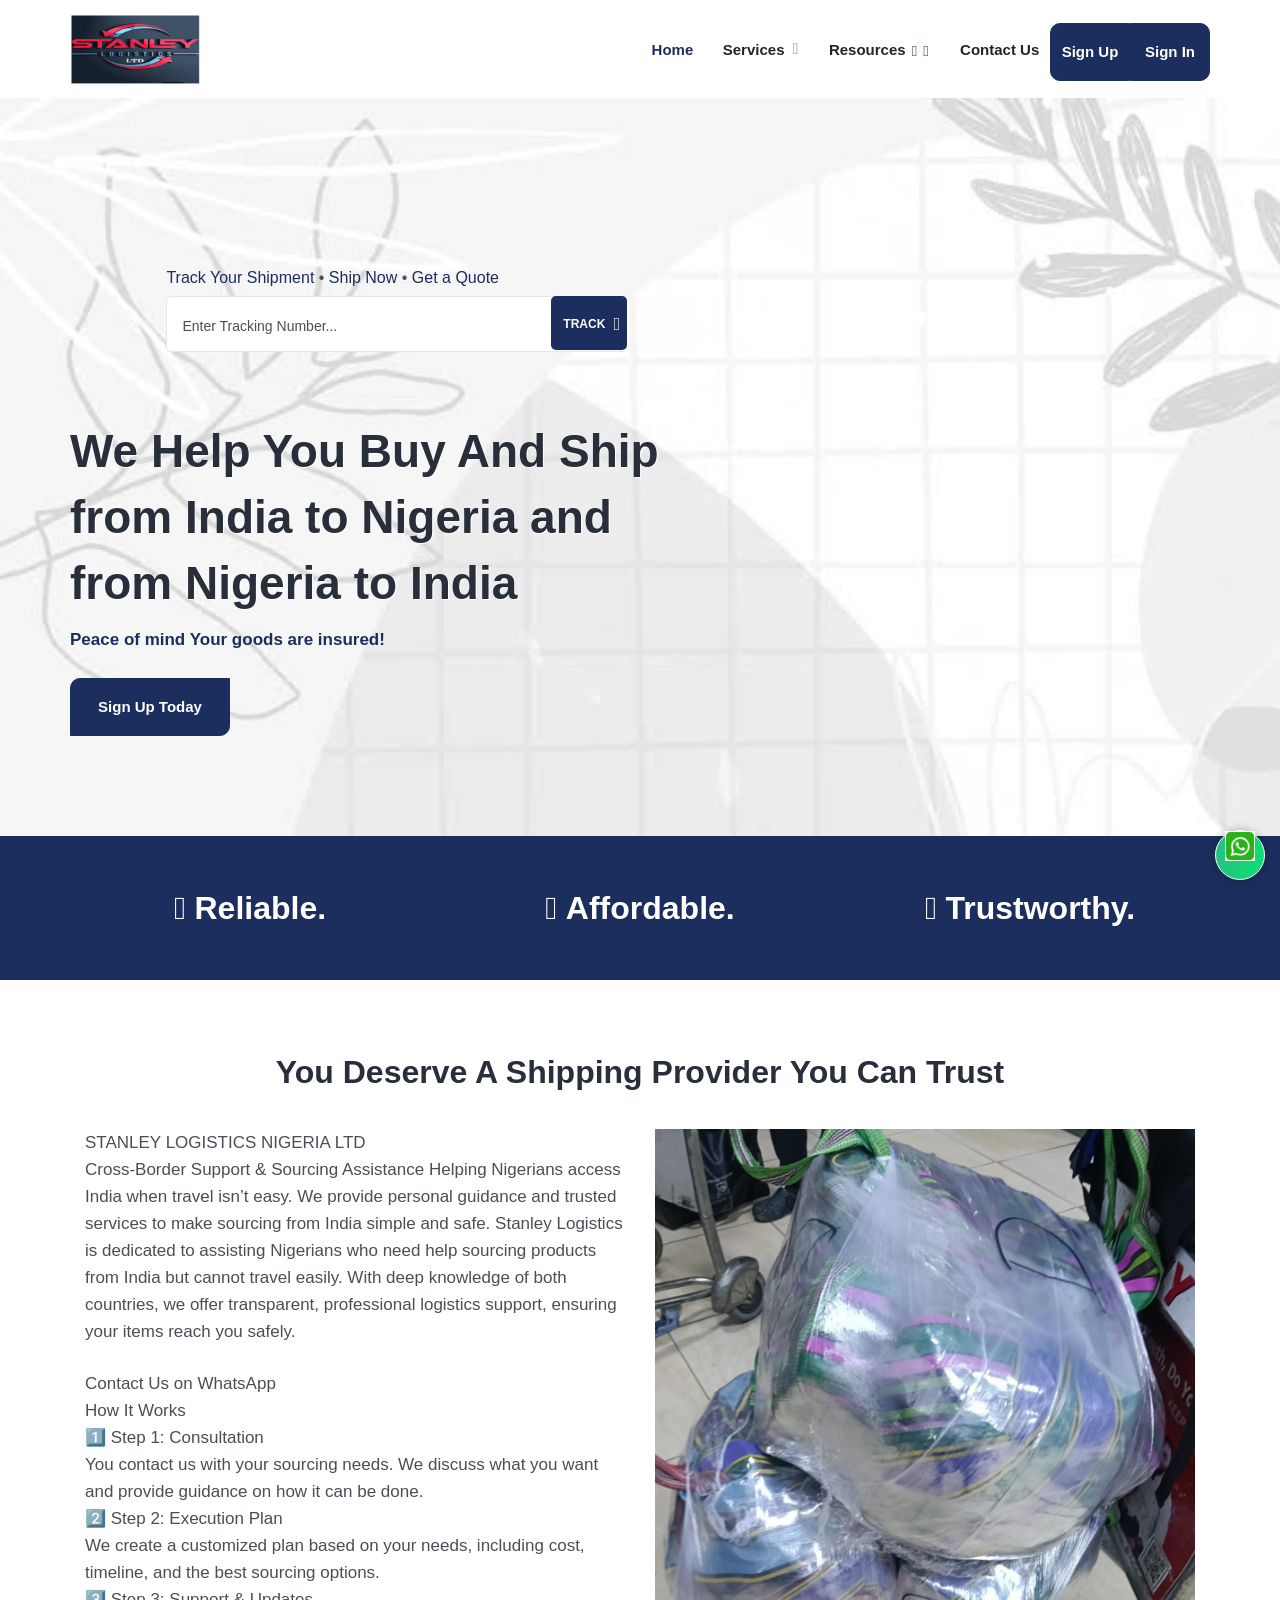
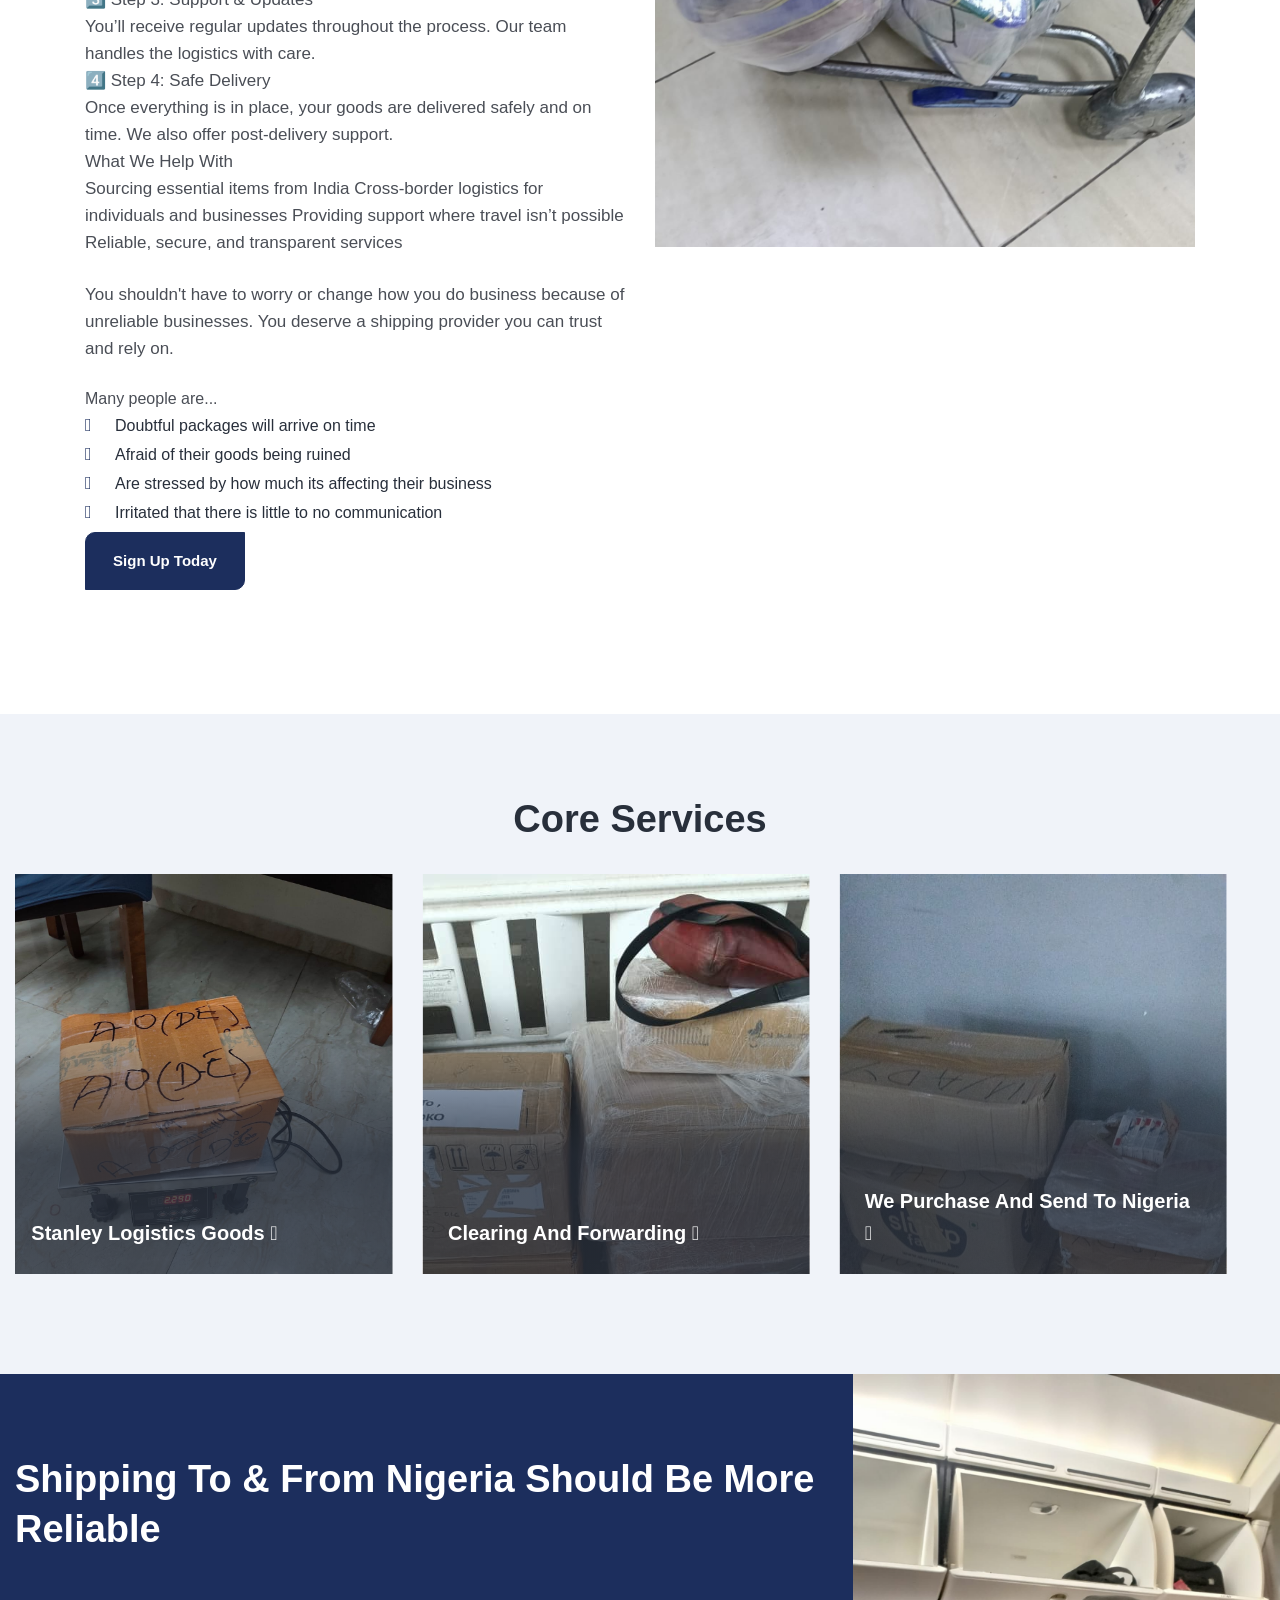
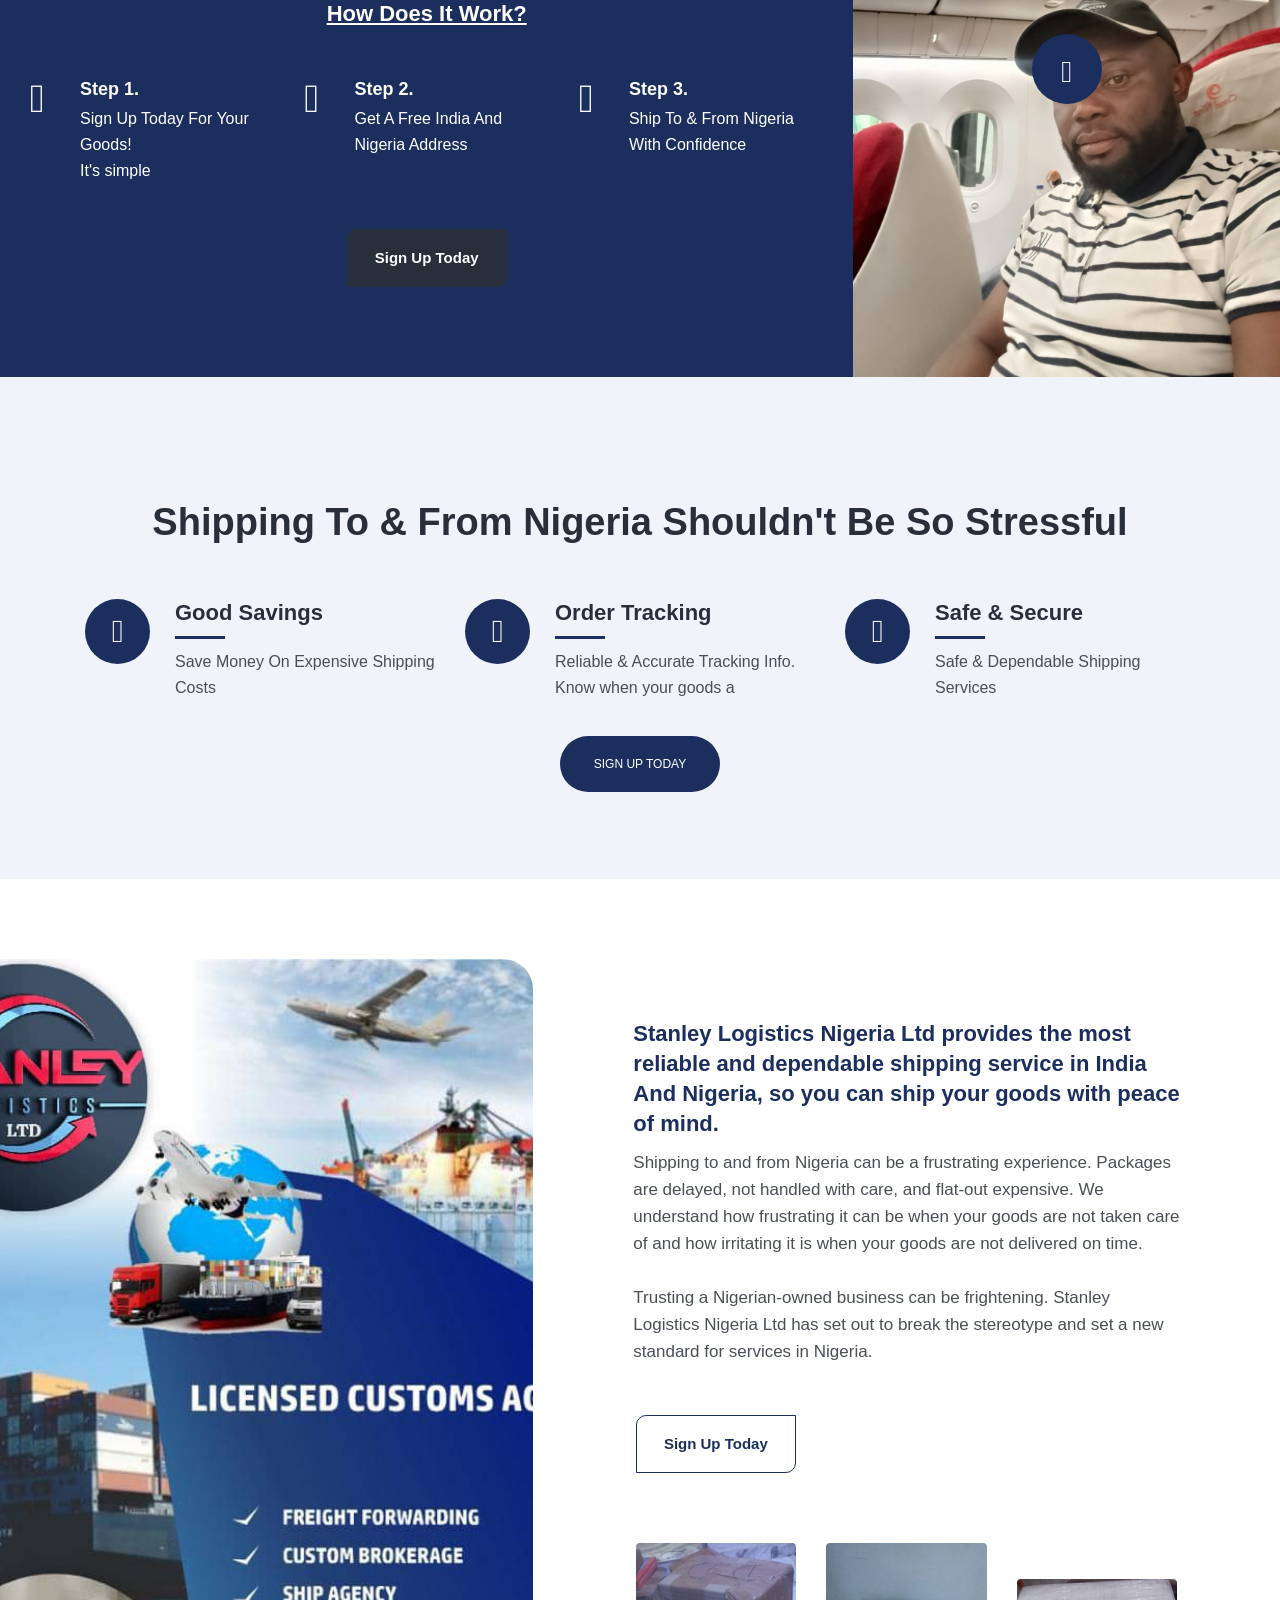
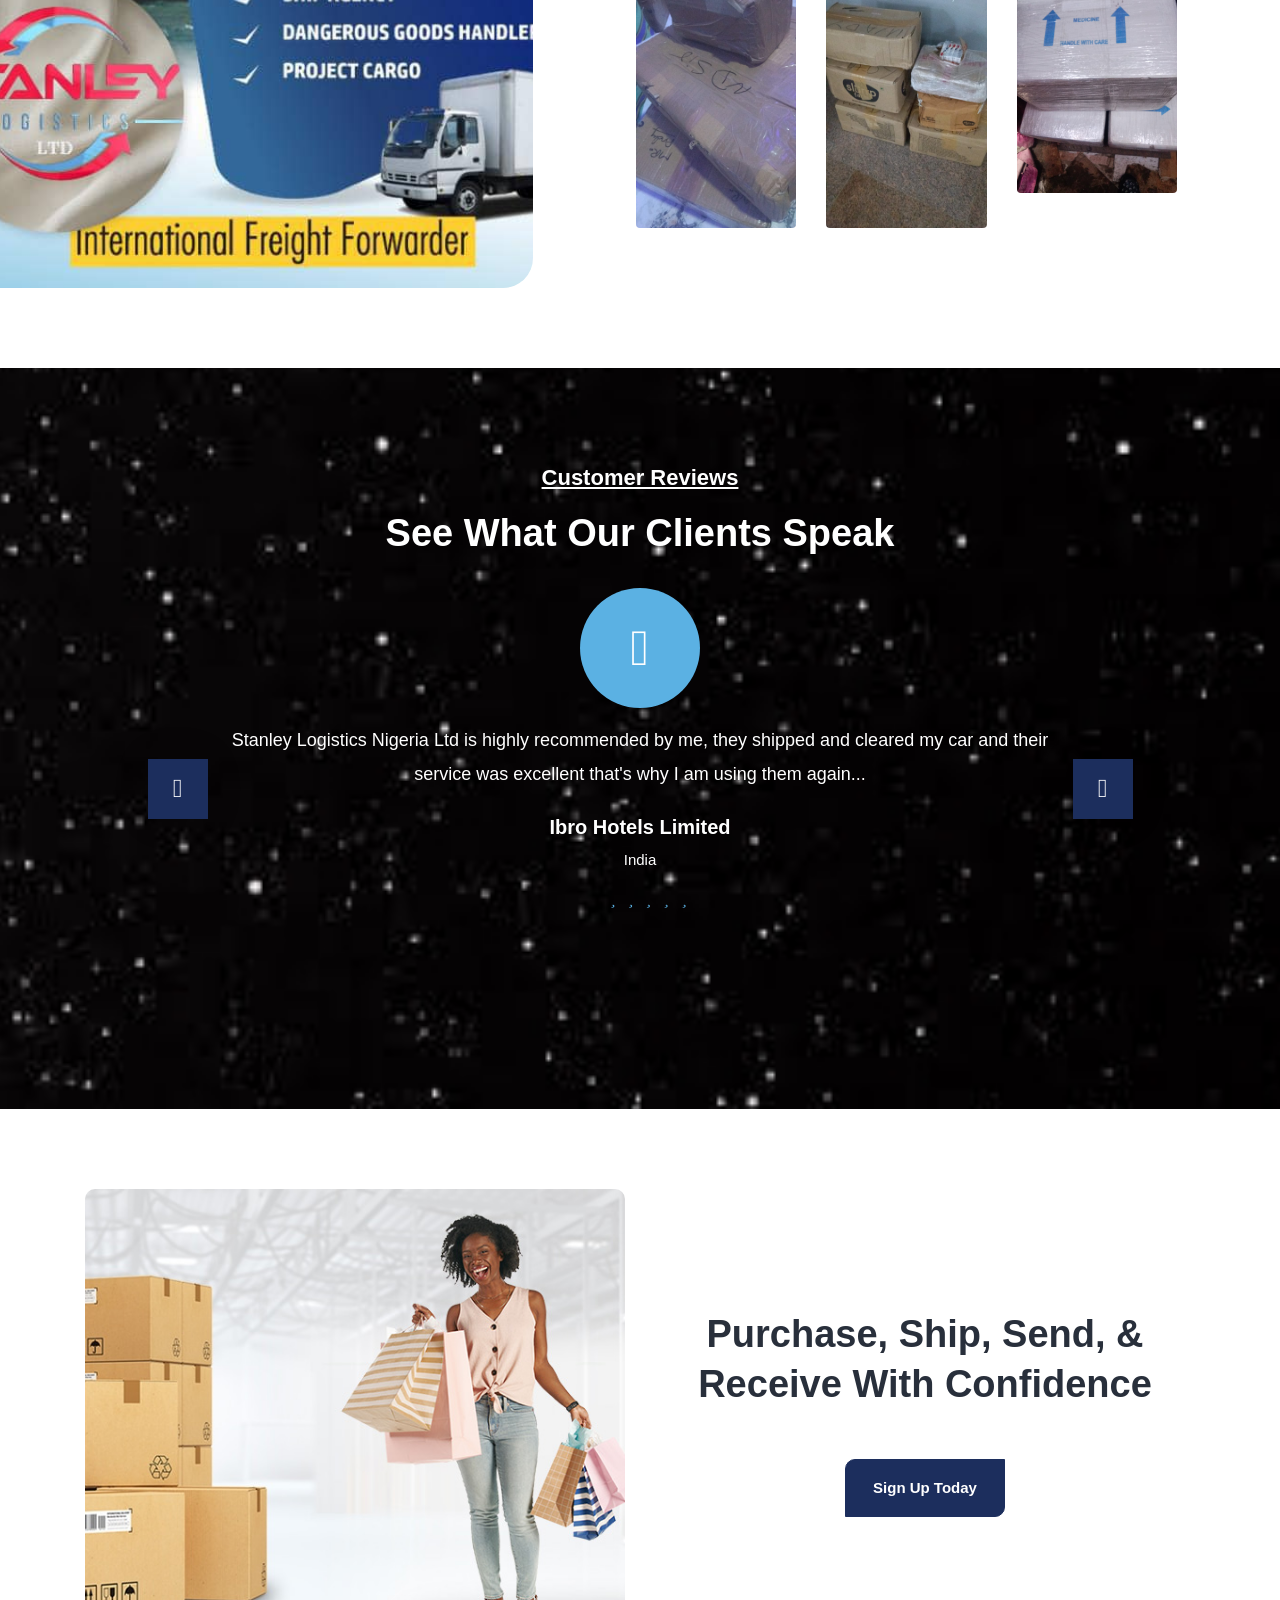
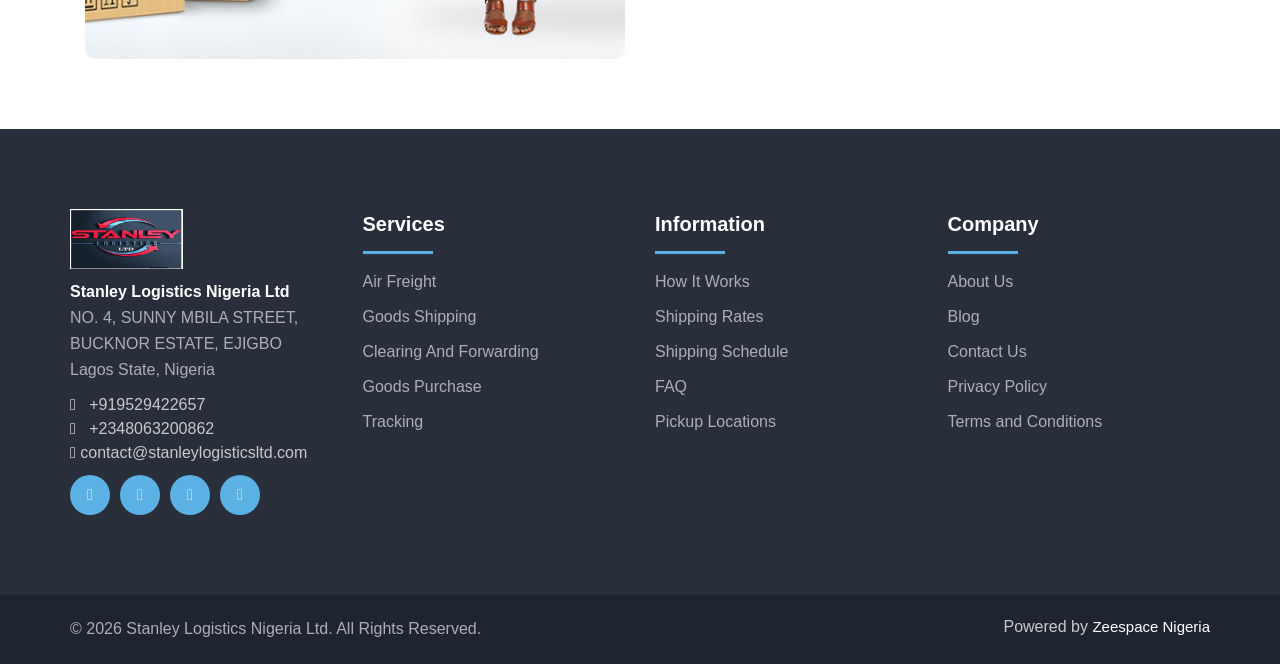
==== commit 49b82d26: "Updating" ====
--- a/about.html
+++ b/about.html
@@ -1,6 +1,8 @@
 <!DOCTYPE html>
 <html lang="en">
    <head>
+
+
       <meta http-equiv="Content-Type" content="text/html; charset=UTF-8">
   
   <meta http-equiv="X-UA-Compatible" content="IE=edge">
@@ -749,7 +751,7 @@
                                              <div class="c_content">
                                                 <div class="content_in">
                                                    <h2>Isaac Enyinna</h2>
-                                                   <span>Texas</span>
+                                                   <span>Lagos State</span>
                                                 </div>
                                              </div>
                                           </div>
@@ -776,7 +778,7 @@
                                              <div class="c_content">
                                                 <div class="content_in">
                                                    <h2>Vivid Collections</h2>
-                                                   <span>Texas</span>
+                                                   <span>India</span>
                                                 </div>
                                              </div>
                                           </div>
@@ -940,7 +942,7 @@
                                              <div class="c_content">
                                                 <div class="content_in">
                                                    <h2>Michael Williams</h2>
-                                                   <span>Texas</span>
+                                                   <span>Kano Nigeria</span>
                                                 </div>
                                              </div>
                                           </div>
@@ -962,7 +964,7 @@
                                          <div class="icon_quotes">
                                            <i class="icon-quote"></i>
                                          </div>
-                                          <div class="comment">My name is Zeespace Nigeria ,I'm giving these Google reviews base on my experience so far with Stanley Logistics Nigeria Ltd as one of most reliably shipping companies here in Texas. For more than two good years I have  been shipping stuff with them ,no item lost or missing. So therefore I recommend this shipping company as one at of the best for who ever that wants to ship to Nigeria to India and India to Nigeria.</div>
+                                          <div class="comment">My name is Zeespace Nigeria ,I'm giving these Google reviews base on my experience so far with Stanley Logistics Nigeria Ltd as one of the most reliably shipping companies here in Nigeria And India. For more than two good years I have  been shipping stuff with them ,no item lost or missing. So therefore I recommend this shipping company as one at of the best for who ever that wants to ship to Nigeria to India and India to Nigeria.</div>
                                           <div class="details clearfix">
                                              <div class="c_content">
                                                 <div class="content_in">
@@ -1295,7 +1297,7 @@
                                     <div class="dropdown-btn"><span class="fa fa-angle-down"></span></div></li>
 <li class="menu-item position-static nav-item">
                                           <a href="contact.html" class="nav-link">
-                                             <span class="text-dark">Contact.html</span>
+                                             <span class="text-dark">contact.html</span>
                                           </a>
                                        </li>                                    </ul>
                                  </div>
@@ -1313,7 +1315,12 @@
 	<div class="wc-system">
                 <div class="wcapp">WhatsApp</div>
 		<a class="wc-button" href="javascript:;">
-			<i id="wc-whatsapp" class="fa fa-whatsapp" aria-hidden="true"></i>
+			
+
+         <img src="StanleyLogisticsLtd/whatsapp.png"
+         alt="WhatsApp" width="30">
+
+
 			<i id="wc-times" class="icon-close" aria-hidden="true" style="display: none;"></i>
 		</a>
 		<div class="wc-panel animated bounceOutRight">
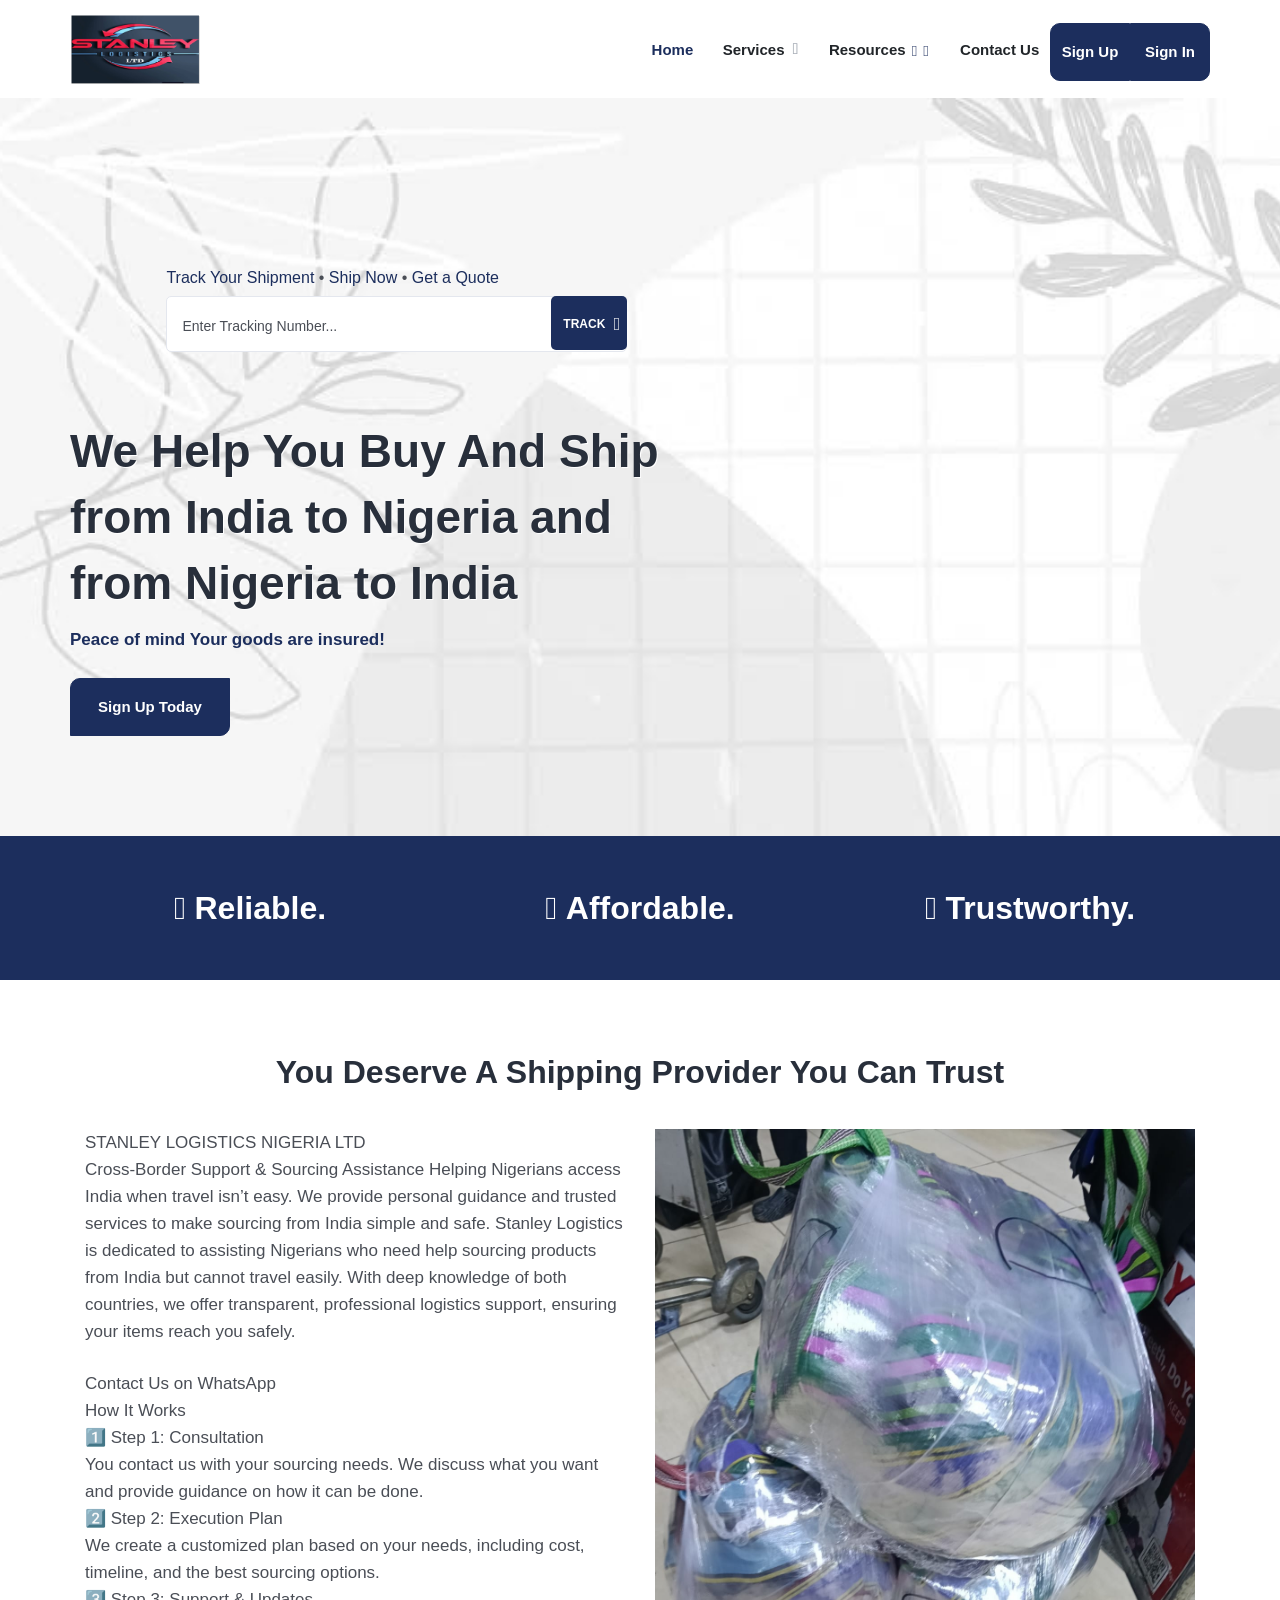
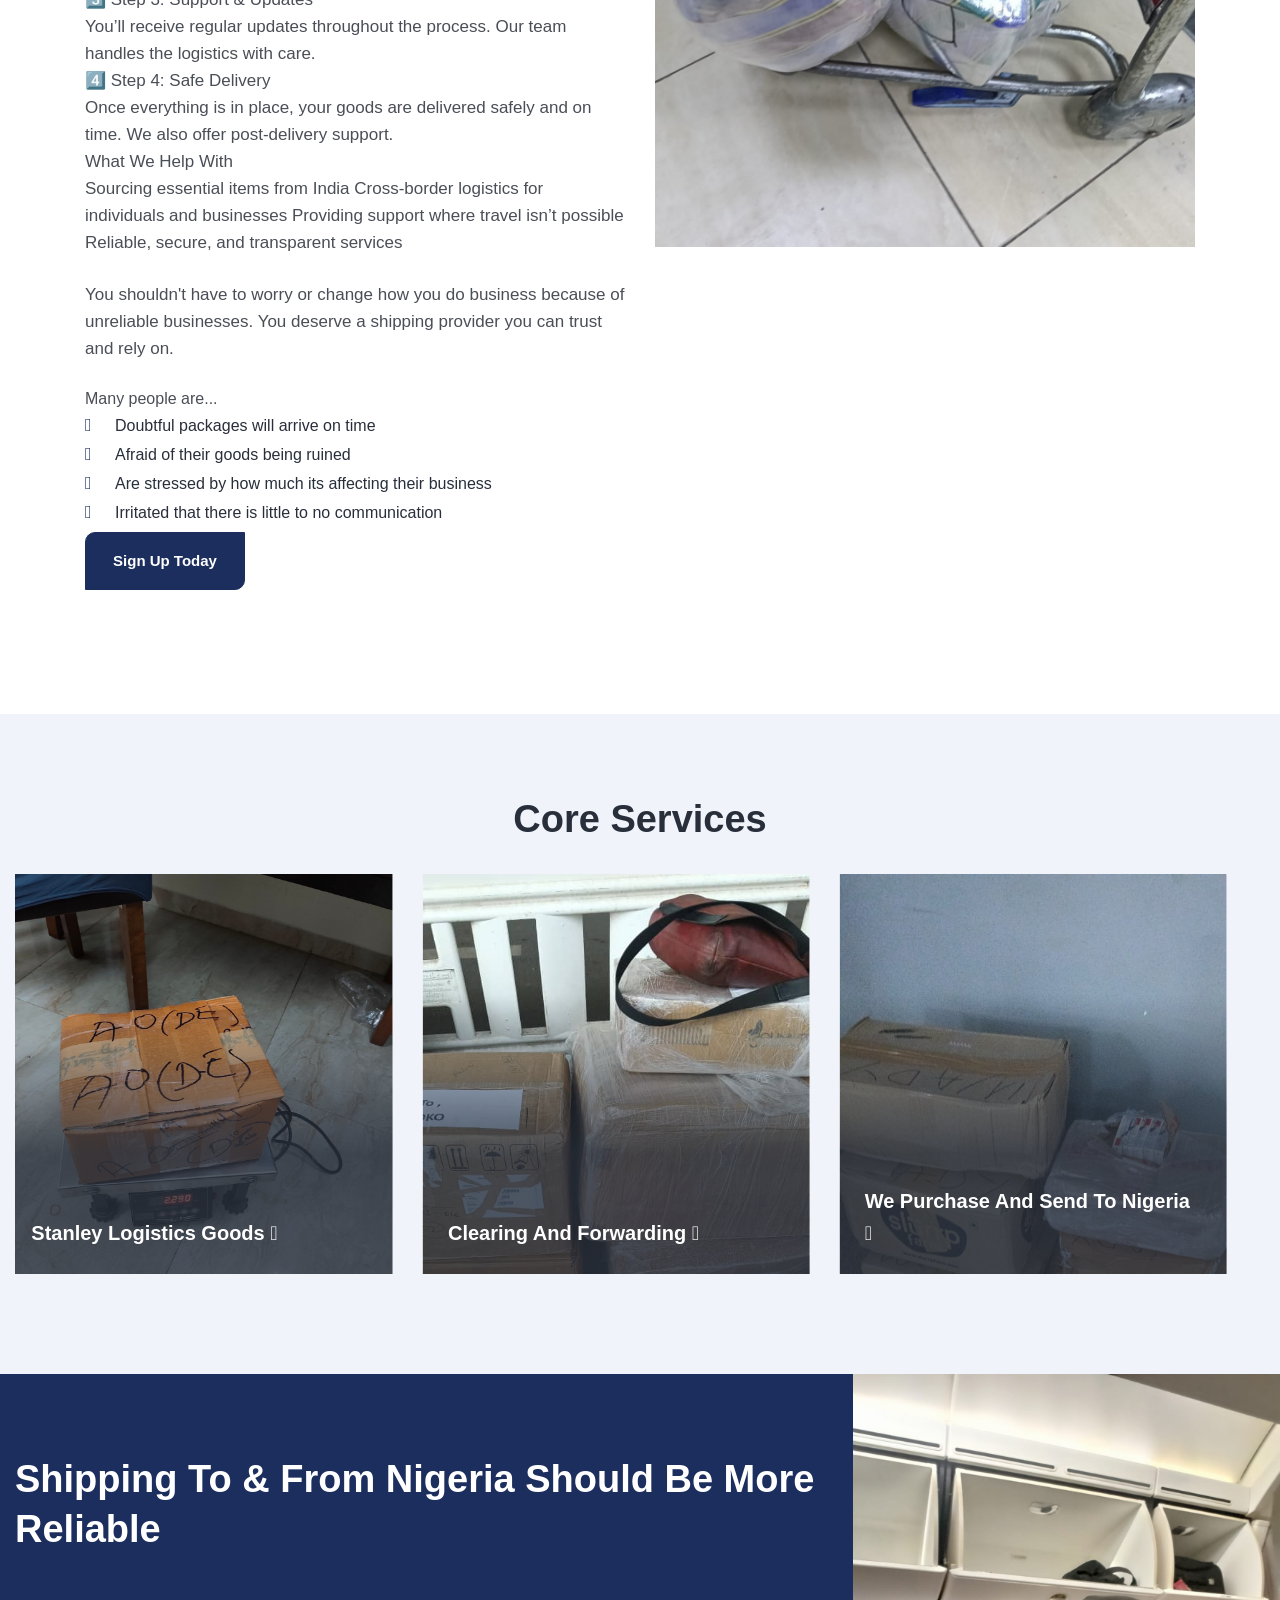
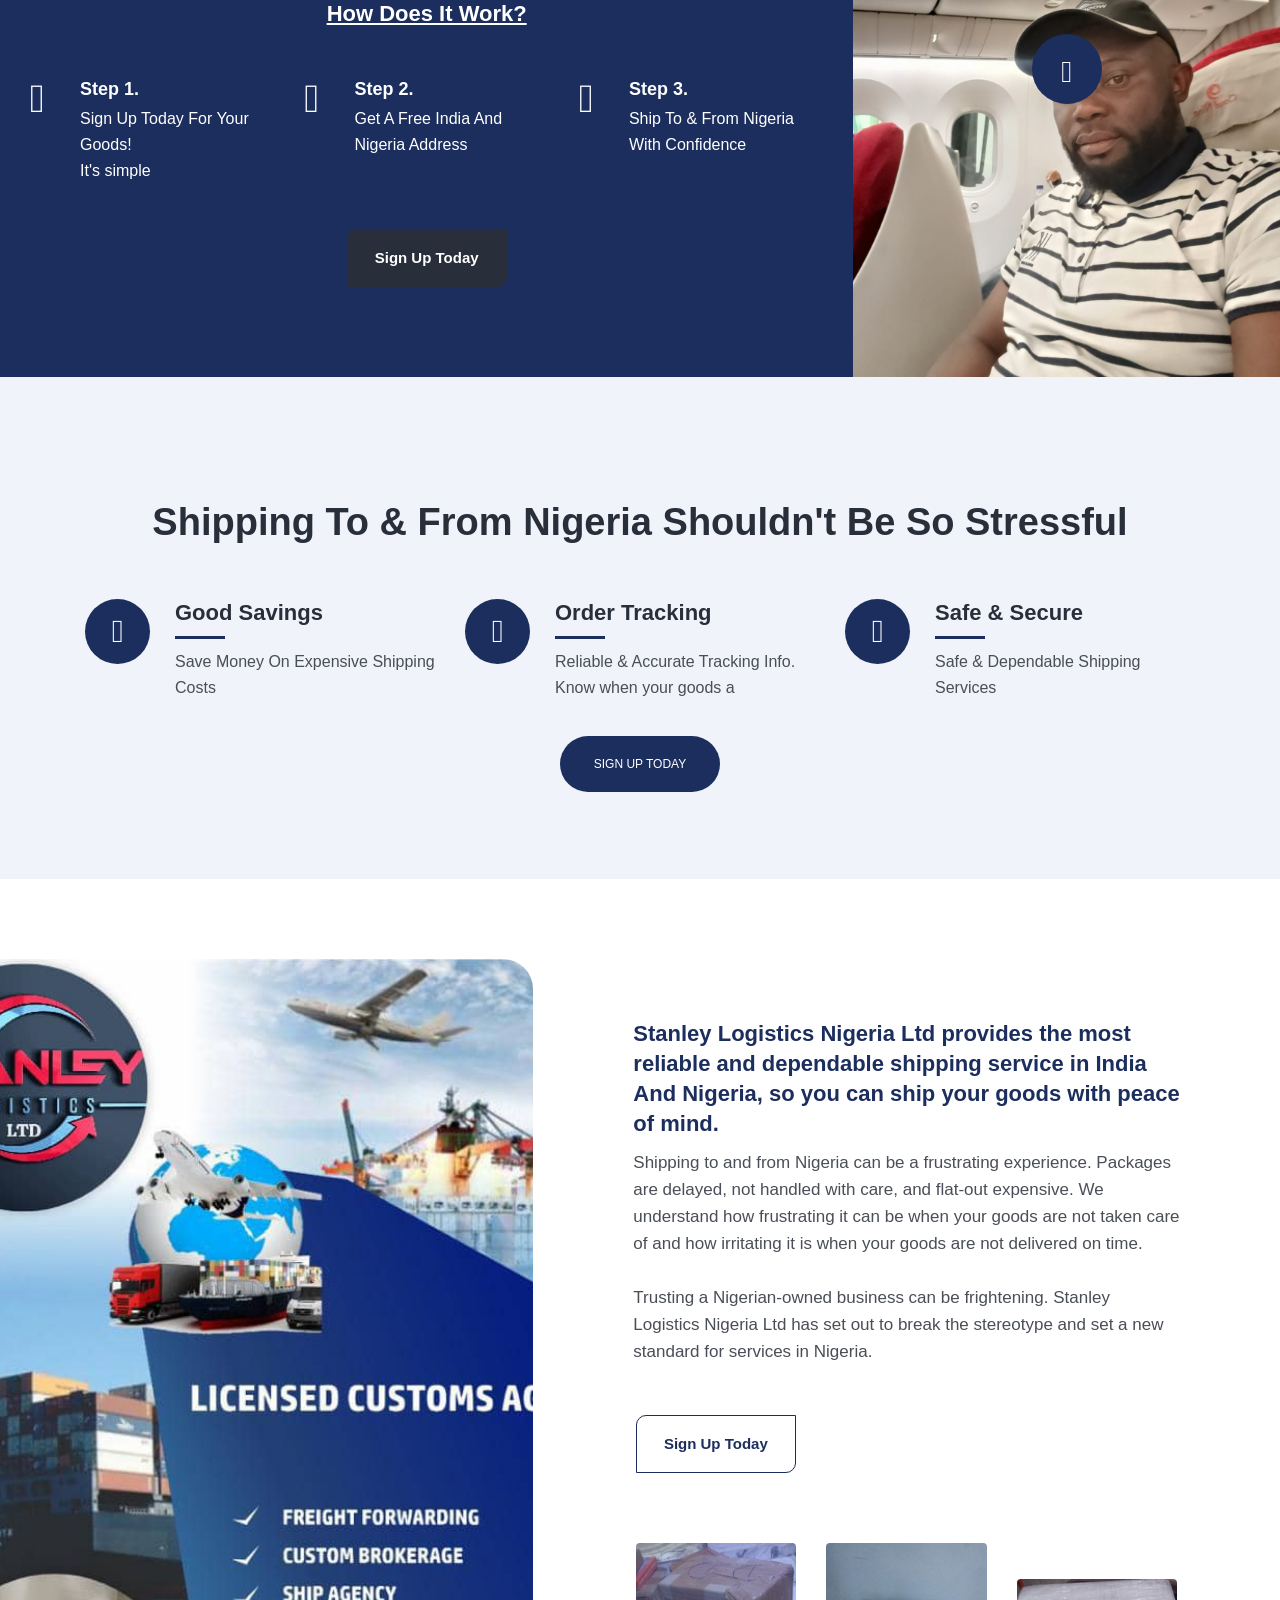
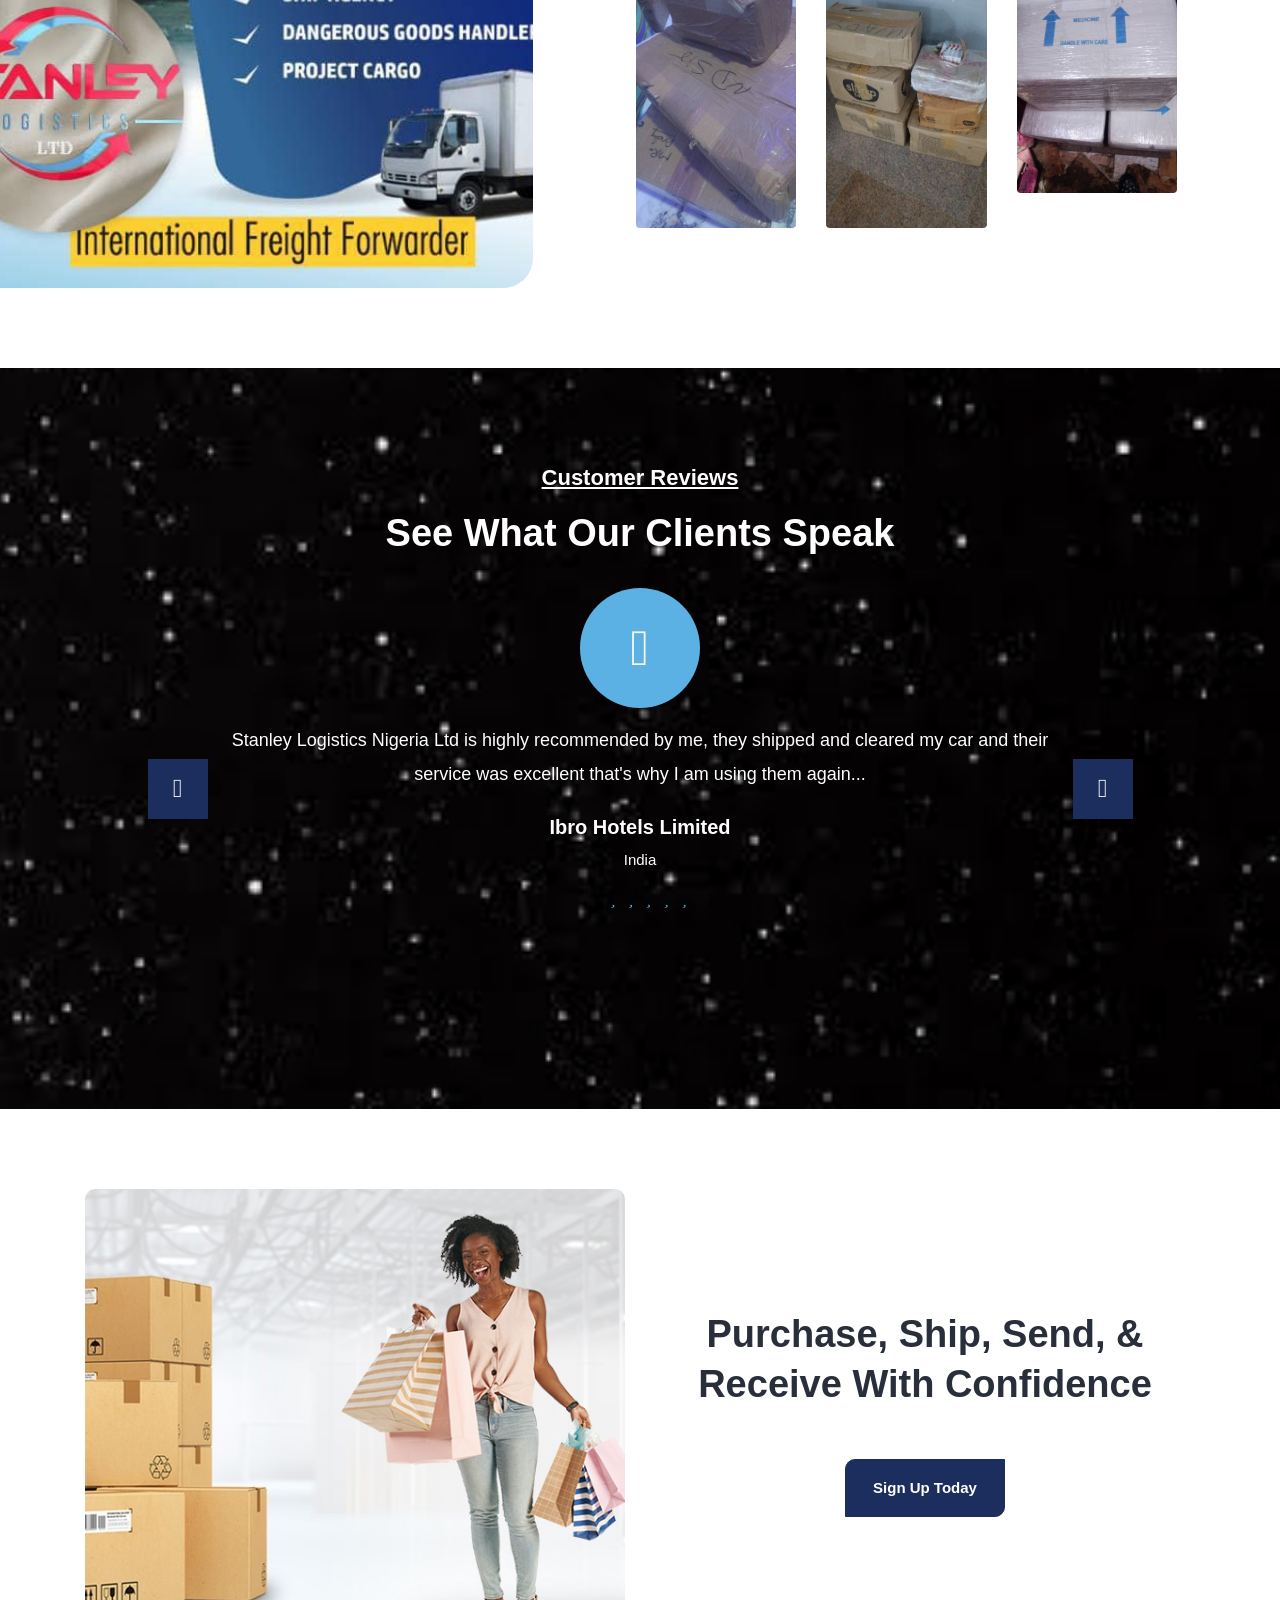
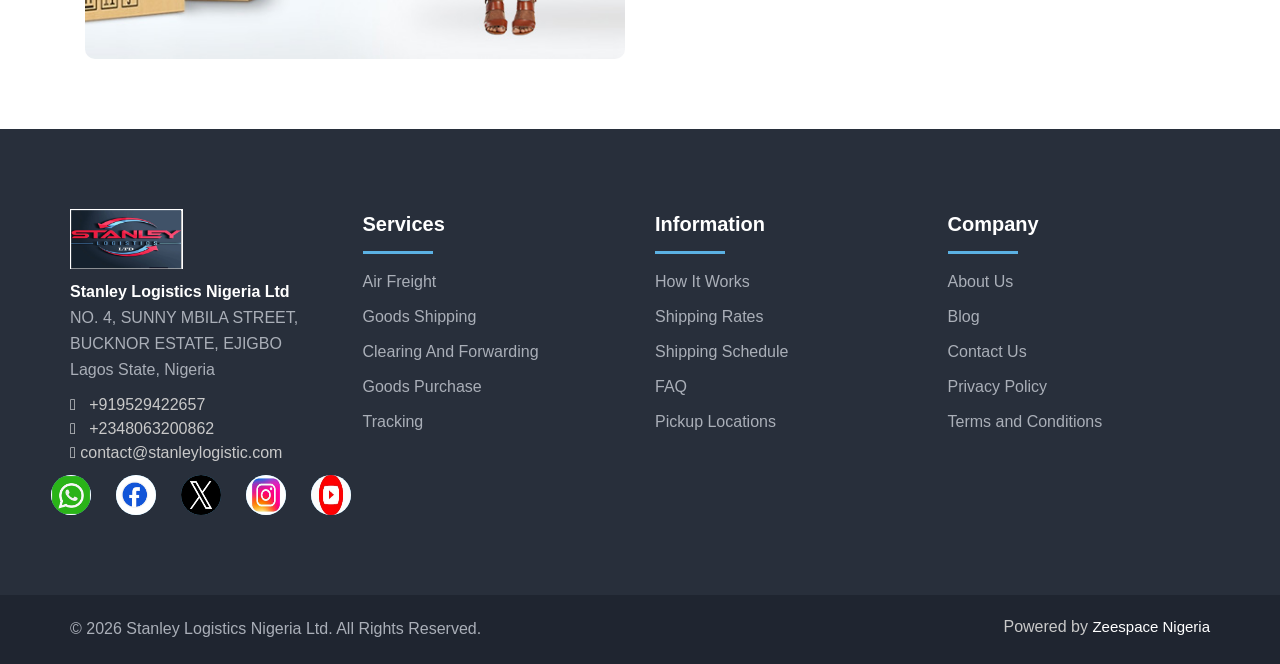
==== commit fc6747fb: "last change" ====
--- a/about.html
+++ b/about.html
@@ -42,6 +42,11 @@
   <link href="./StanleyLogisticsLtd/theme-css.css" rel="stylesheet" type="text/css" media="all">
   <link href="./StanleyLogisticsLtd/woocommerce-layout.css" rel="stylesheet" type="text/css" media="all">
   <link href="./StanleyLogisticsLtd/woocommerce.css" rel="stylesheet" type="text/css" media="all">
+
+
+
+
+
 
 <!-- Google tag (gtag.js) -->
 <script type="text/javascript" async="" src="./StanleyLogisticsLtd/analytics.js"></script>
@@ -1107,16 +1112,119 @@
 
 
                                  <div class="con_content">
-                                   <i class="fa fa-envelope color_white"></i> <a href="mailto:cs@stanleylogisticsltd.com" class="color_grey"> contact@stanleylogisticsltd.com</a>
+                                   <i class="fa fa-envelope color_white"></i> <a href="mailto:cs@stanleylogisticsltd.com" class="color_grey"> contact@stanleylogistic.com</a>
                                  </div>
                               </div>
                            </div>
-
+<!--
                      <div class="social_media_v_one mr_top_10">
+
                         <ul>
-<li><a href="https://facebook.com/stanleylogisticsltd" target="_blank"><span class="fa fa-facebook-f"></span><small>facebook</small></a></li><li><a href="https://twitter.com/stanleylogisticsltd" target="_blank"><span class="fa fa-twitter"></span><small>twitter</small></a></li><li><a href="https://instagram.com/stanleylogisticsltd" target="_blank"><span class="fa fa-instagram"></span><small>instagram</small></a></li><li><a href="https://www.youtube.com/channel/stanleylogisticsltd" target="_blank"><span class="fa fa-youtube"></span><small>youtube</small></a></li> 
-                        </ul>
-                     </div>
+
+<li><a href="https://wa.me/+919529422657" target="_blank"><span class="fa fa-whatsapp"></span><small>WhatsApp</small></a></li>
+<li><a href="https://facebook.com/stanleylogisticsltd" target="_blank"><span class="fa fa-facebook-f"></span><small>facebook</small></a></li>
+<li><a href="https://twitter.com/stanleylogisticsltd" target="_blank"><span class="fa fa-twitter"></span><small>twitter</small></a></li>
+<li><a href="https://instagram.com/stanleylogisticsltd" target="_blank"><span class="fa fa-instagram"></span><small>instagram</small></a></li>
+<li><a href="https://www.youtube.com/channel/stanleylogisticsltd" target="_blank"><span class="fa fa-youtube"></span><small>youtube</small></a></li> 
+                        </ul> 
+                     
+                     </div>
+
+
+                  -->
+
+
+
+<!-- Social Media Icons -->
+<div class="social_media_v_one mr_top_10">
+    <ul class="social-list">
+        <li>
+            <a href="https://wa.me/+919529422657" target="_blank">
+                <img src="StanleyLogisticsLtd/whatsapp.png" alt="WhatsApp">
+                <small>WhatsApp</small>
+            </a>
+        </li>
+        <li>
+            <a href="https://facebook.com/stanleylogisticsltd" target="_blank">
+                <img src="StanleyLogisticsLtd/facebook.png" alt="Facebook">
+                <small>Facebook</small>
+            </a>
+        </li>
+        <li>
+            <a href="https://twitter.com/stanleylogisticsltd" target="_blank">
+                <img src="StanleyLogisticsLtd/x.png" alt="X">
+                <small>X</small>
+            </a>
+        </li>
+        <li>
+            <a href="https://instagram.com/stanleylogisticsltd" target="_blank">
+                <img src="StanleyLogisticsLtd/insta.jpeg" alt="Instagram">
+                <small>Instagram</small>
+            </a>
+        </li>
+        <li>
+            <a href="https://www.youtube.com/channel/stanleylogisticsltd" target="_blank">
+                <img src="StanleyLogisticsLtd/youtube.jpeg" alt="YouTube">
+                <small>YouTube</small>
+            </a>
+        </li>
+    </ul>
+</div>
+
+<!-- Internal CSS for styling -->
+<style>
+/* Remove default list styles */
+.social-list {
+    list-style: none;
+    display: flex;
+    gap: 15px;           /* Space between icons */
+    padding: 0;
+    margin: 0;
+    justify-content: center; /* Center horizontally */
+    align-items: center;
+}
+
+/* Style each link */
+.social-list li a {
+    text-decoration: none;
+    display: flex;
+    flex-direction: column; /* Icon on top, text below */
+    align-items: center;
+    font-family: Arial, sans-serif;
+    color: #000;
+    transition: transform 0.2s, color 0.2s;
+}
+
+/* Style the images */
+.social-list li a img {
+    width: 40px;
+    height: 40px;
+    border-radius: 50%;     /* Makes the icons circular */
+    margin-bottom: 5px;
+    transition: transform 0.2s, box-shadow 0.2s;
+}
+
+/* Hover effect */
+.social-list li a:hover img {
+    transform: scale(1.2);
+    box-shadow: 0 4px 8px rgba(0,0,0,0.3);
+}
+
+.social-list li a:hover small {
+    color: #007bff;  /* Change text color on hover */
+}
+</style>
+
+
+
+
+
+
+
+
+
+
+
 
                            </div>
                         </div>
@@ -1312,17 +1420,28 @@
   </div>
 </div>
 
+
+
+<!--
 	<div class="wc-system">
                 <div class="wcapp">WhatsApp</div>
 		<a class="wc-button" href="javascript:;">
-			
-
-         <img src="StanleyLogisticsLtd/whatsapp.png"
-         alt="WhatsApp" width="30">
+			<i id="wc-whatsapp" class="fa fa-whatsapp" aria-hidden="true"></i>
 
 
 			<i id="wc-times" class="icon-close" aria-hidden="true" style="display: none;"></i>
 		</a>
+   
+
+
+
+
+
+
+
+
+
+
 		<div class="wc-panel animated bounceOutRight">
 			<div class="wc-header">
 				<div class="wc-img-cont">
@@ -1344,13 +1463,17 @@
 			</div>
 			<div class="wc-footer">
 				<a class="wc-list">
-					<i class="fa fa-whatsapp" aria-hidden="true"></i><p>Chat</p>
+					<i class="fa fa-whatsapp" aria-hidden="true"></i><p>Chat</p> 
 				</a>
 			</div>
 		</div>
 	</div>
 
-</div><!-- ./page_wapper -->
+</div>
+-->
+
+
+<!--page_wapper -->
 <!-- Back to top with progress indicator-->
 <div class="prgoress_indicator active-progress">
 <svg class="progress-circle svg-content" width="100%" height="100%" viewBox="-1 -1 102 102">
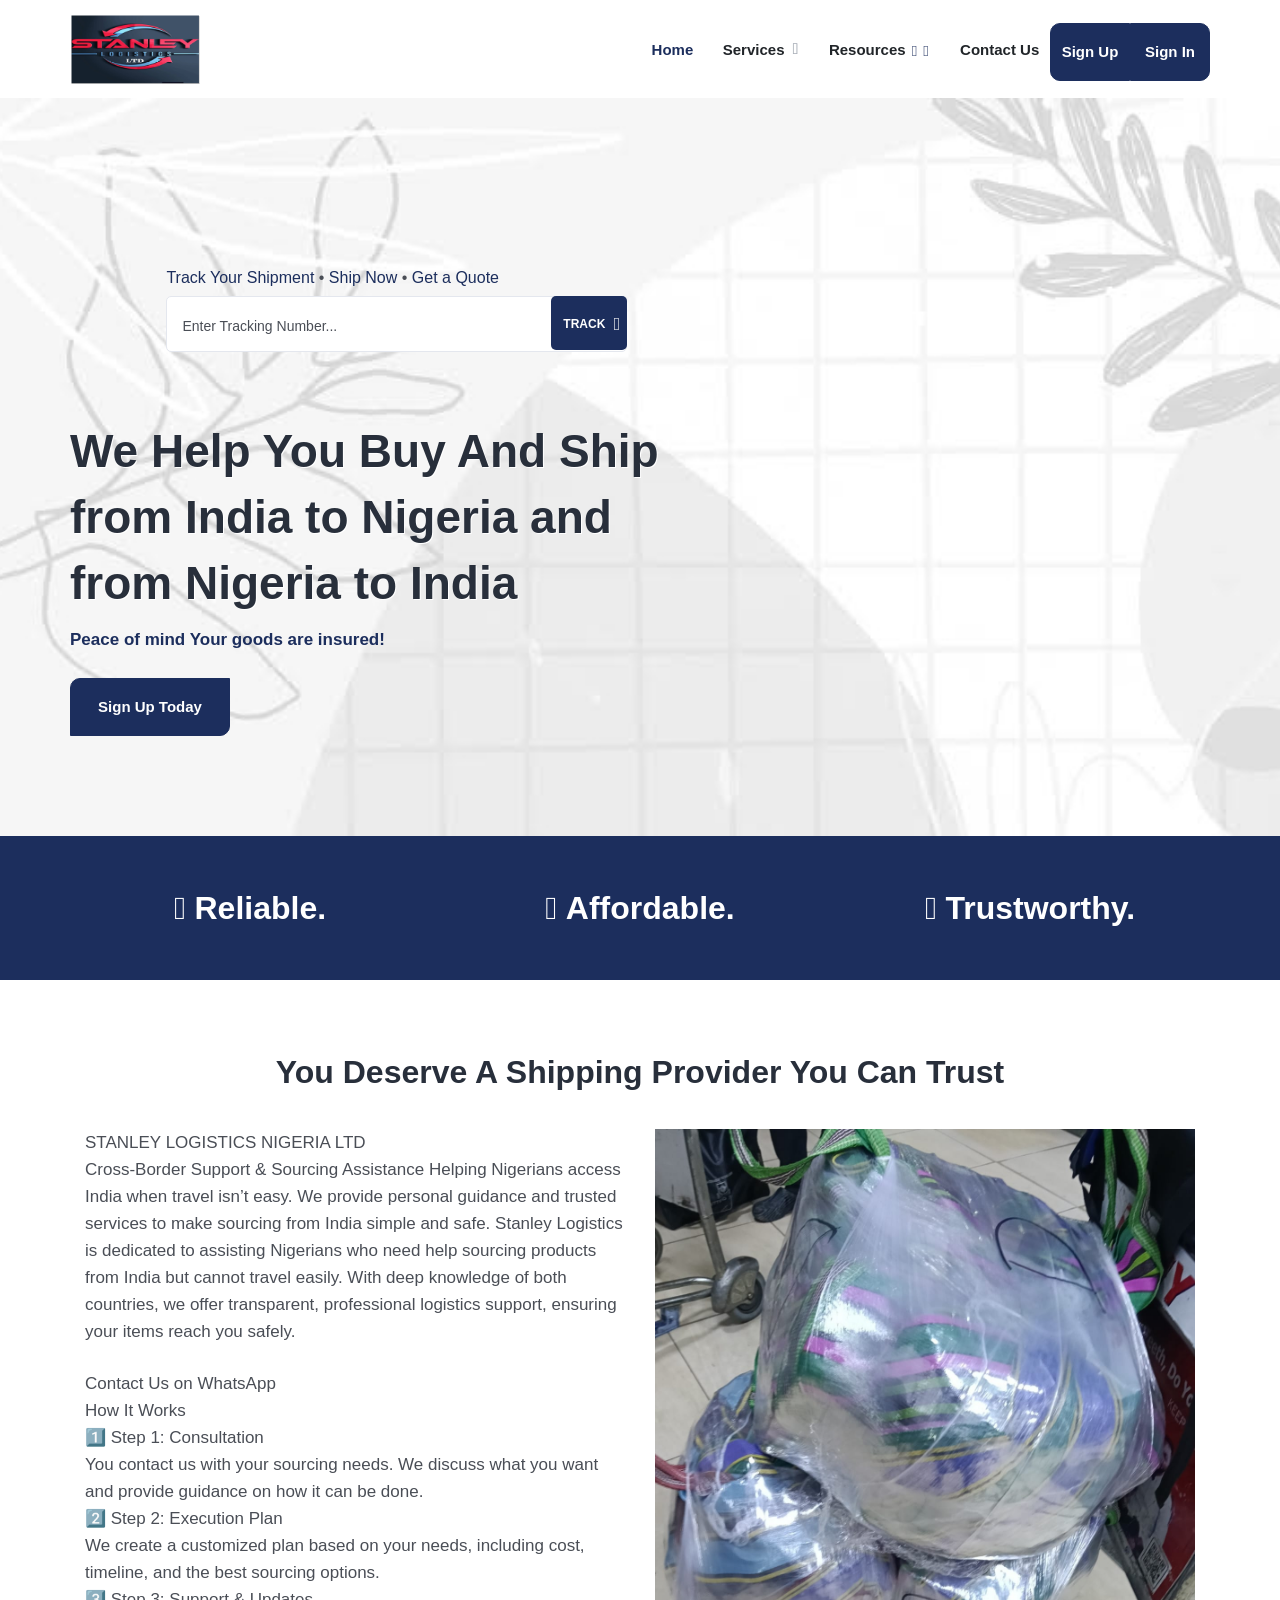
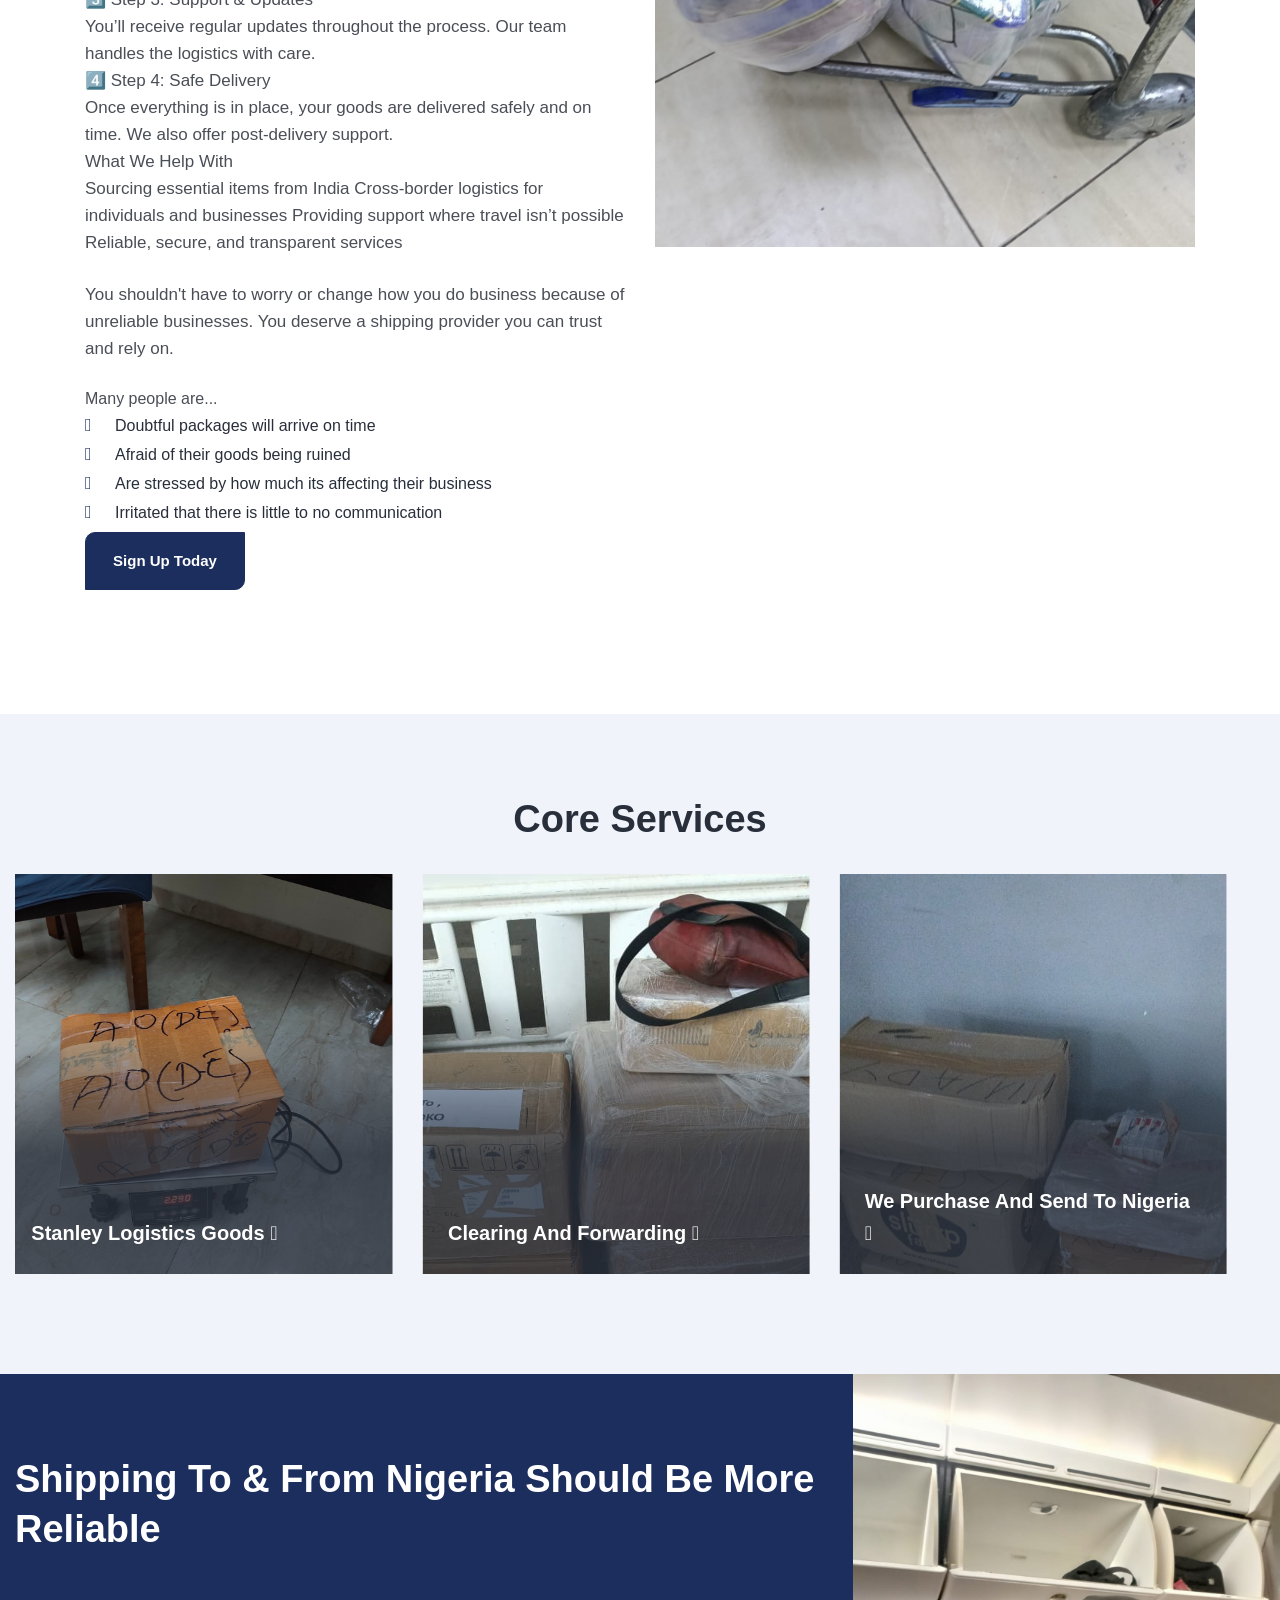
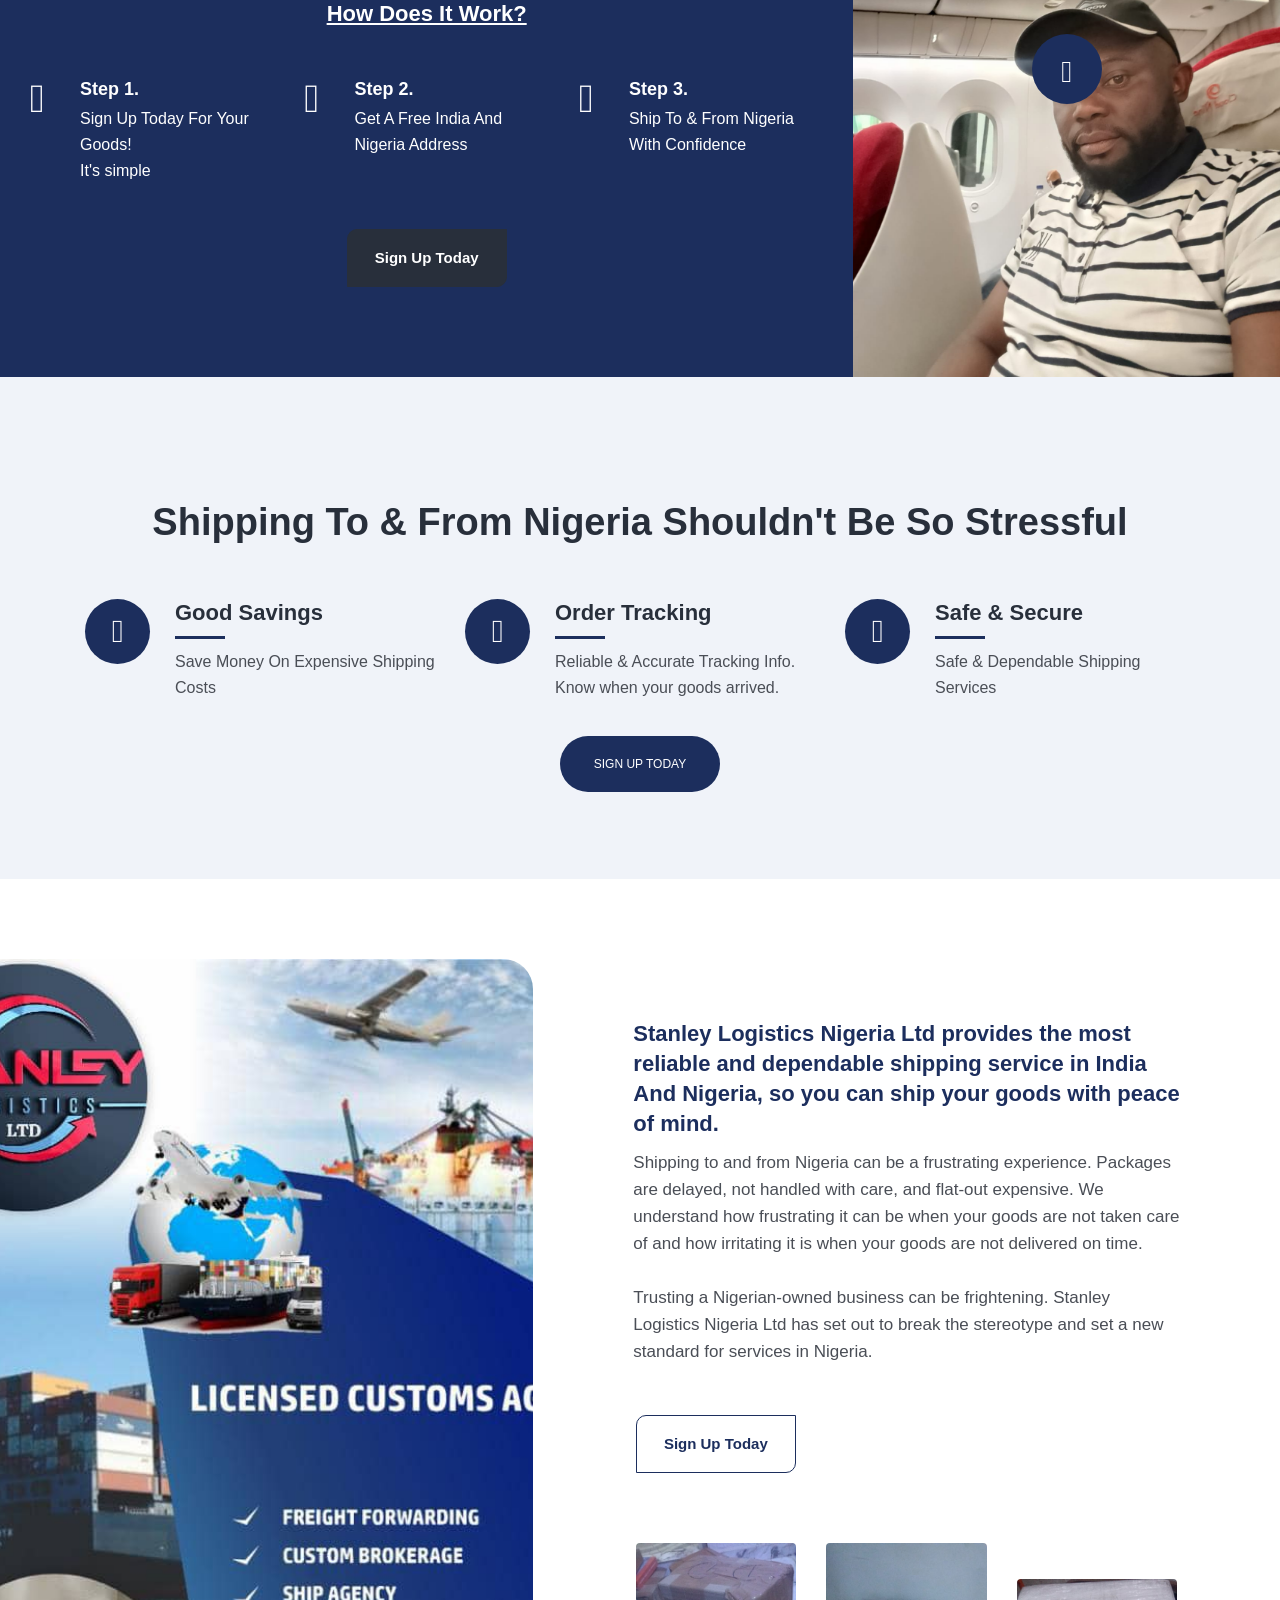
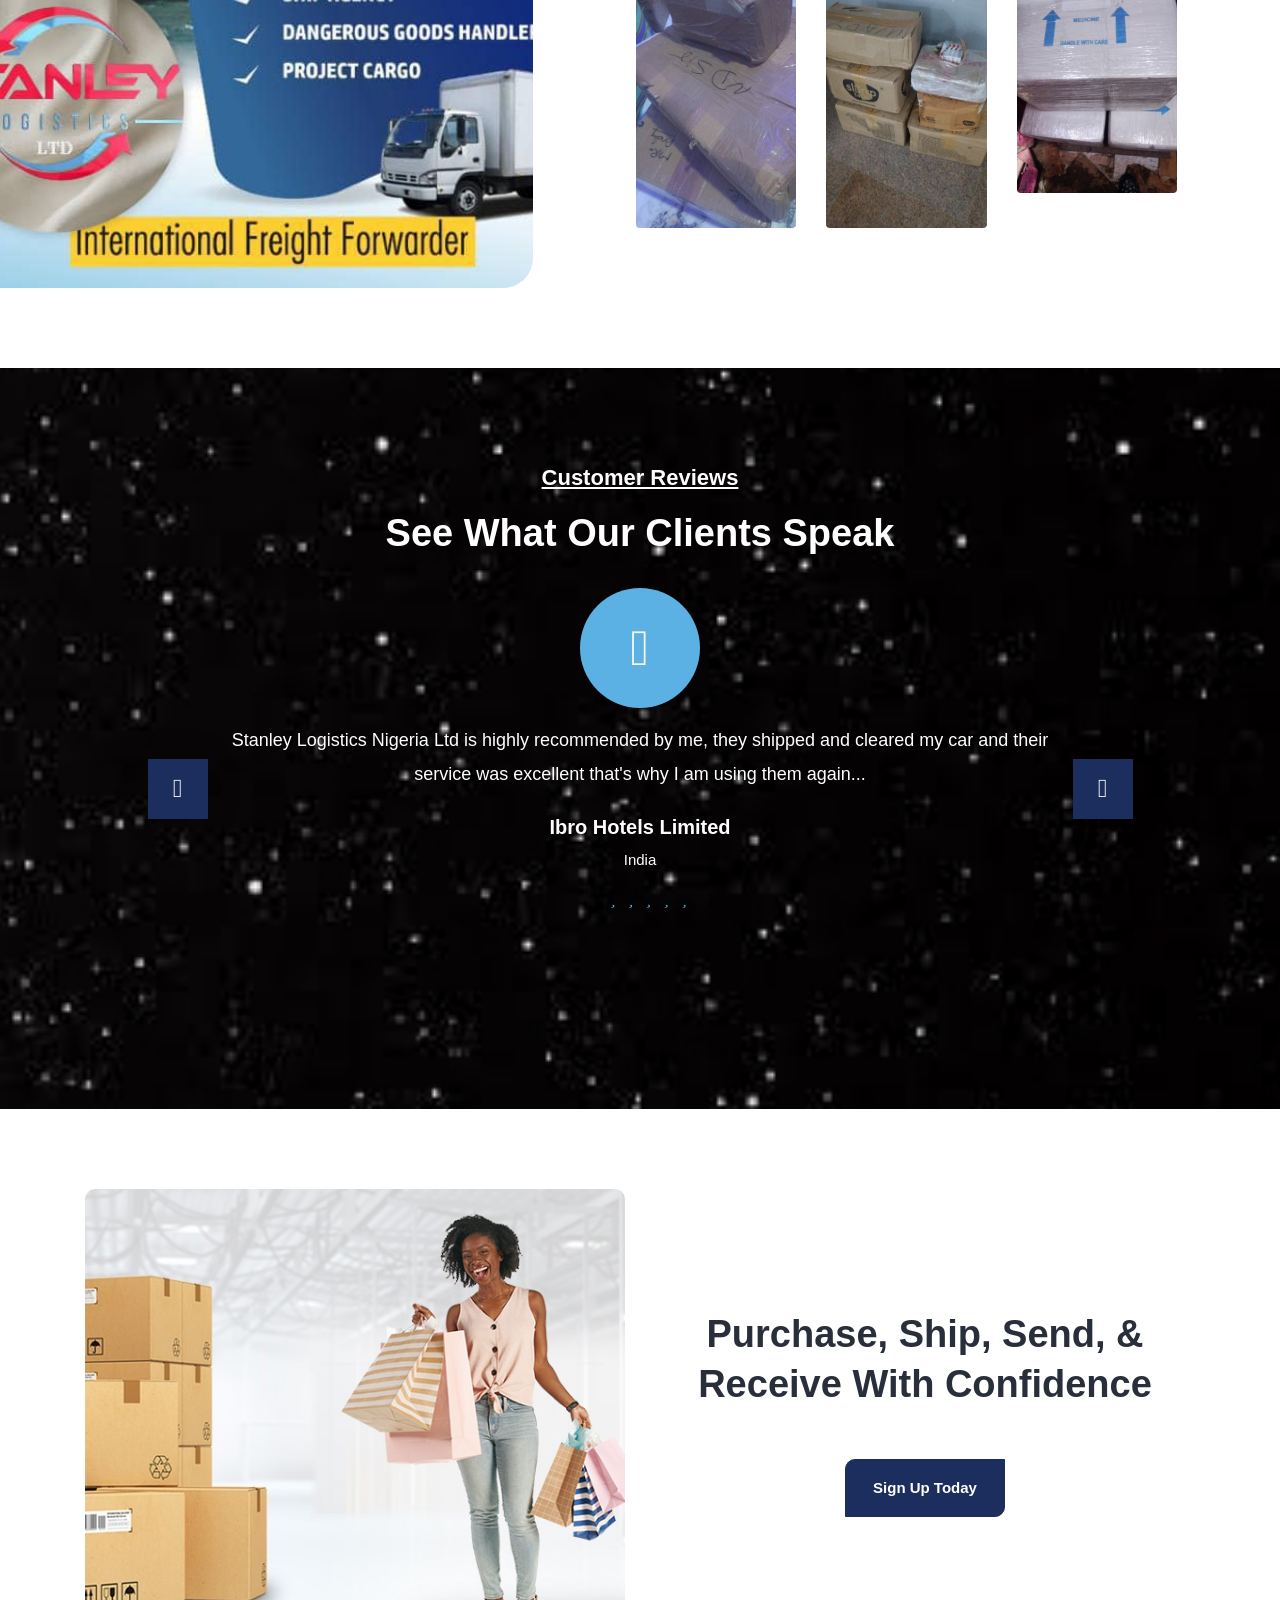
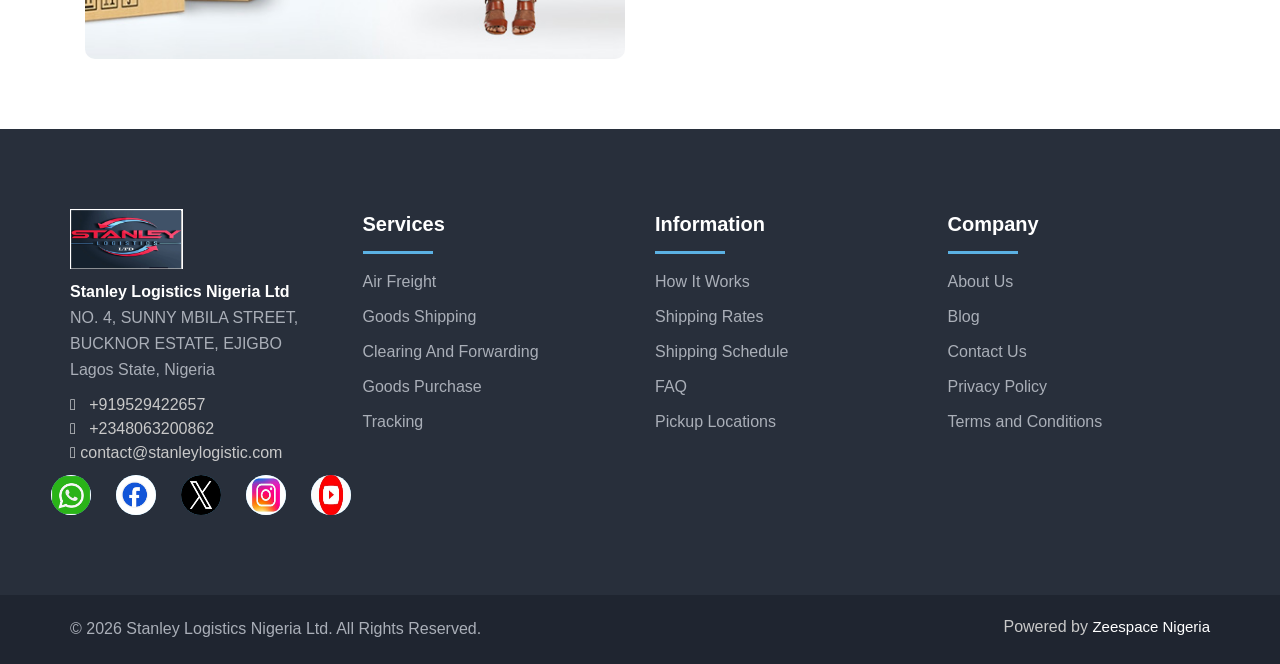
==== commit 1aca8268: "updatednow" ====
--- a/about.html
+++ b/about.html
@@ -577,7 +577,7 @@
                                        </div>
                                        <div class="content_box">
                                           <h2><a rel="nofollow">Order Tracking</a></h2>
-                                          <p>Reliable &amp; Accurate Tracking Info.<br>Know when your goods a</p>
+                                          <p>Reliable &amp; Accurate Tracking Info.<br>Know when your goods arrived.</p>
                                        </div>
                                     </div>
                                  </div>
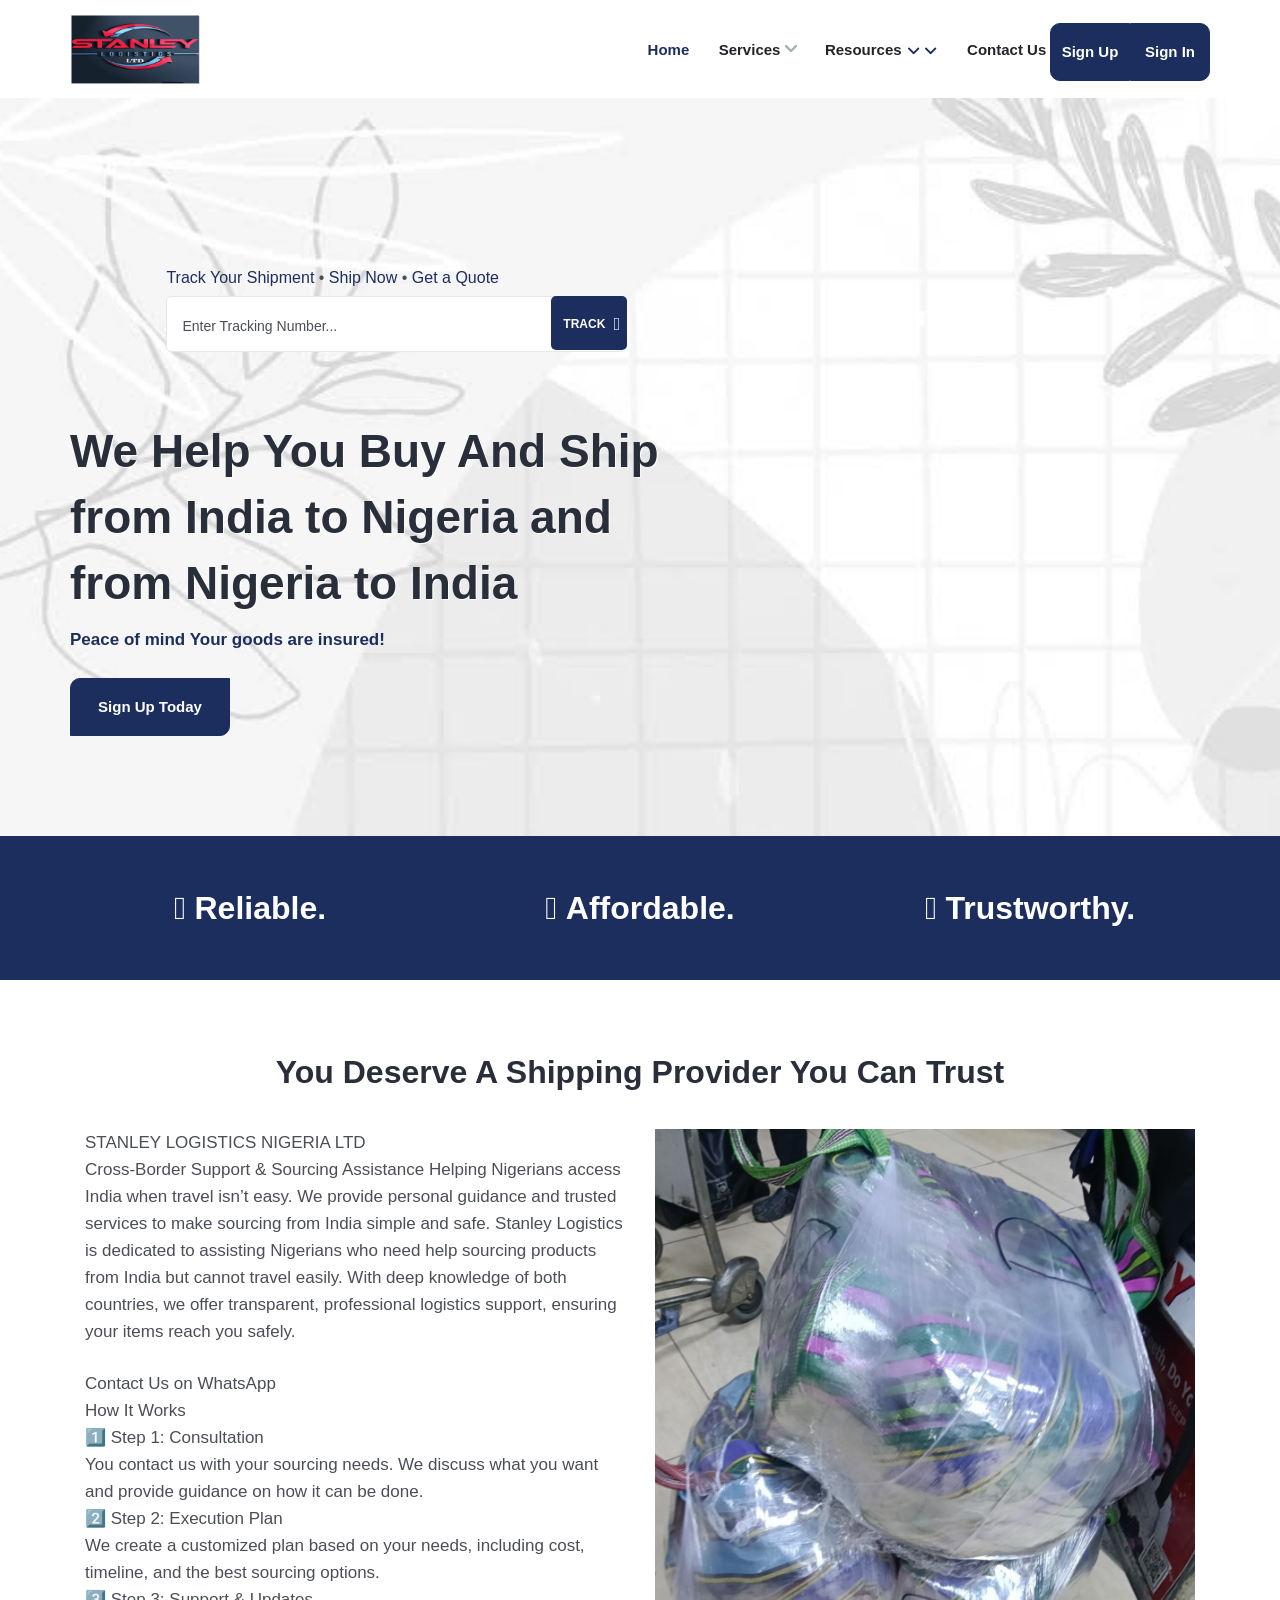
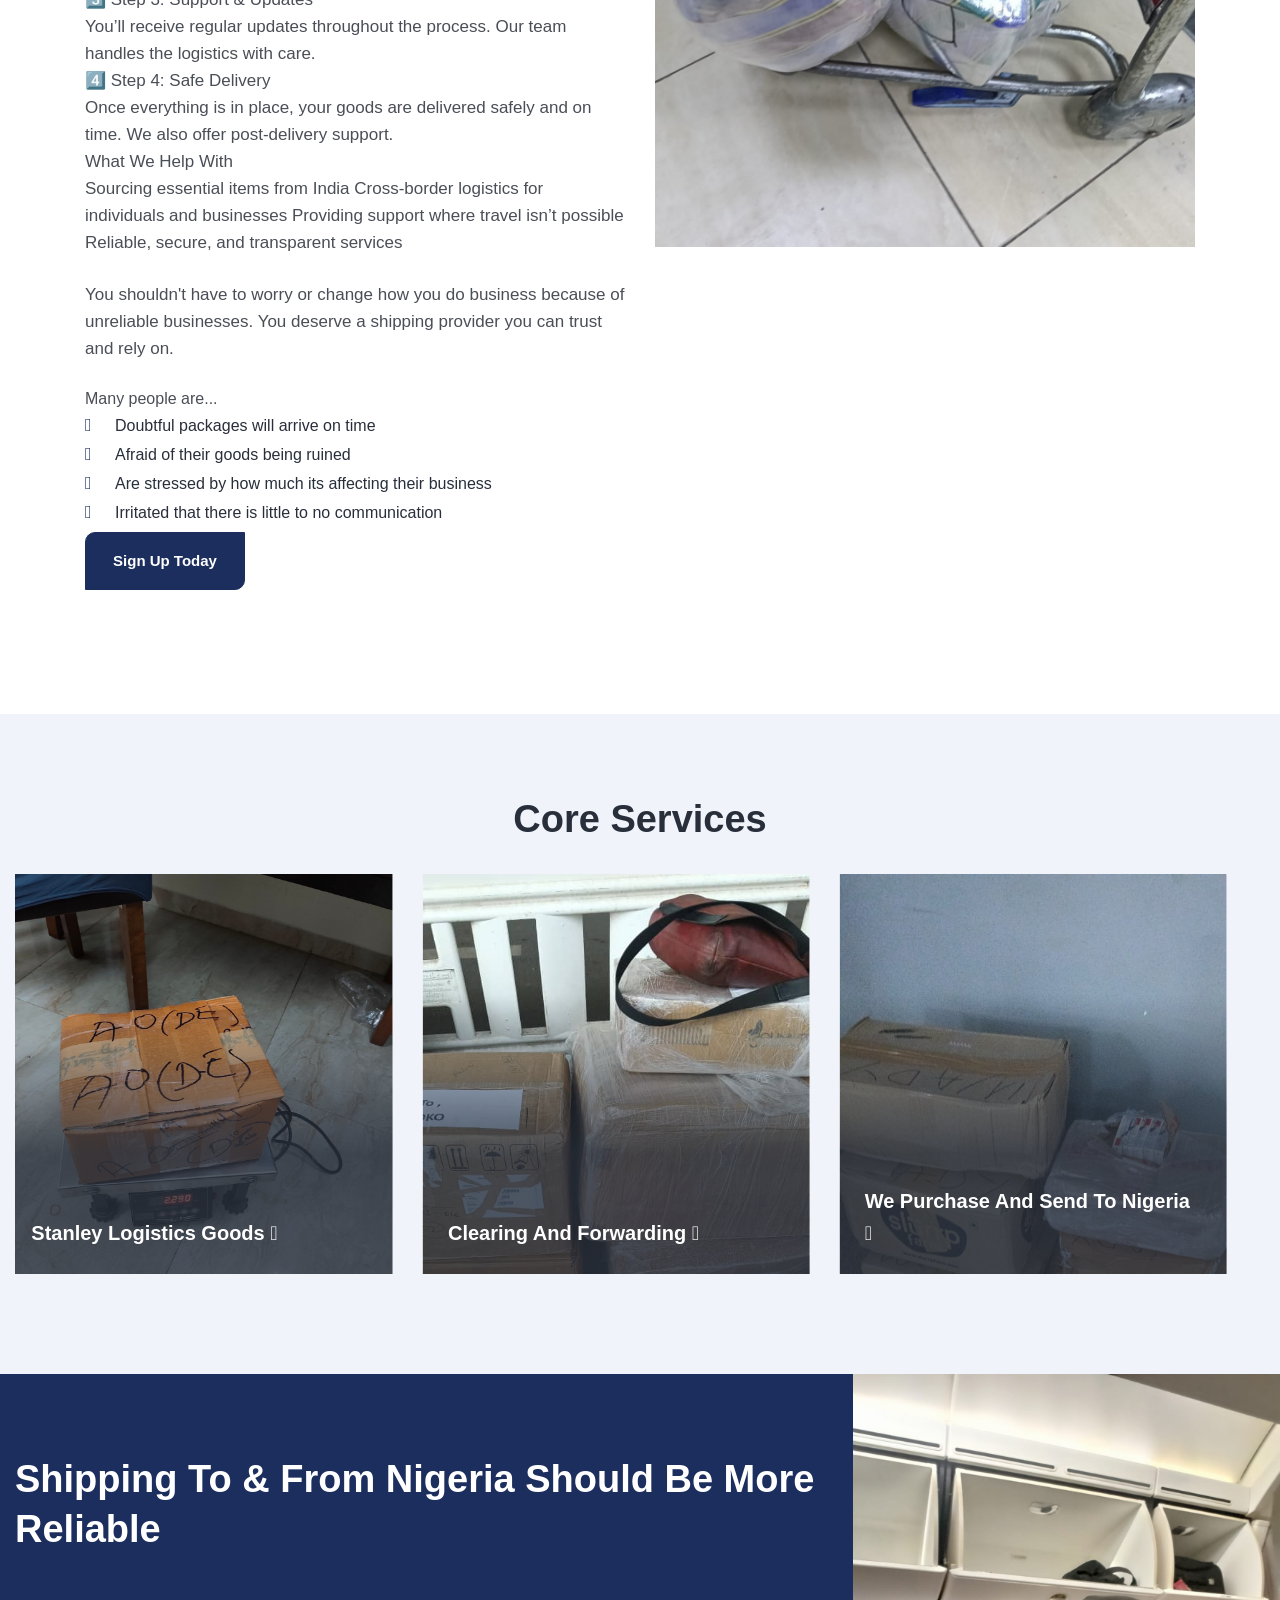
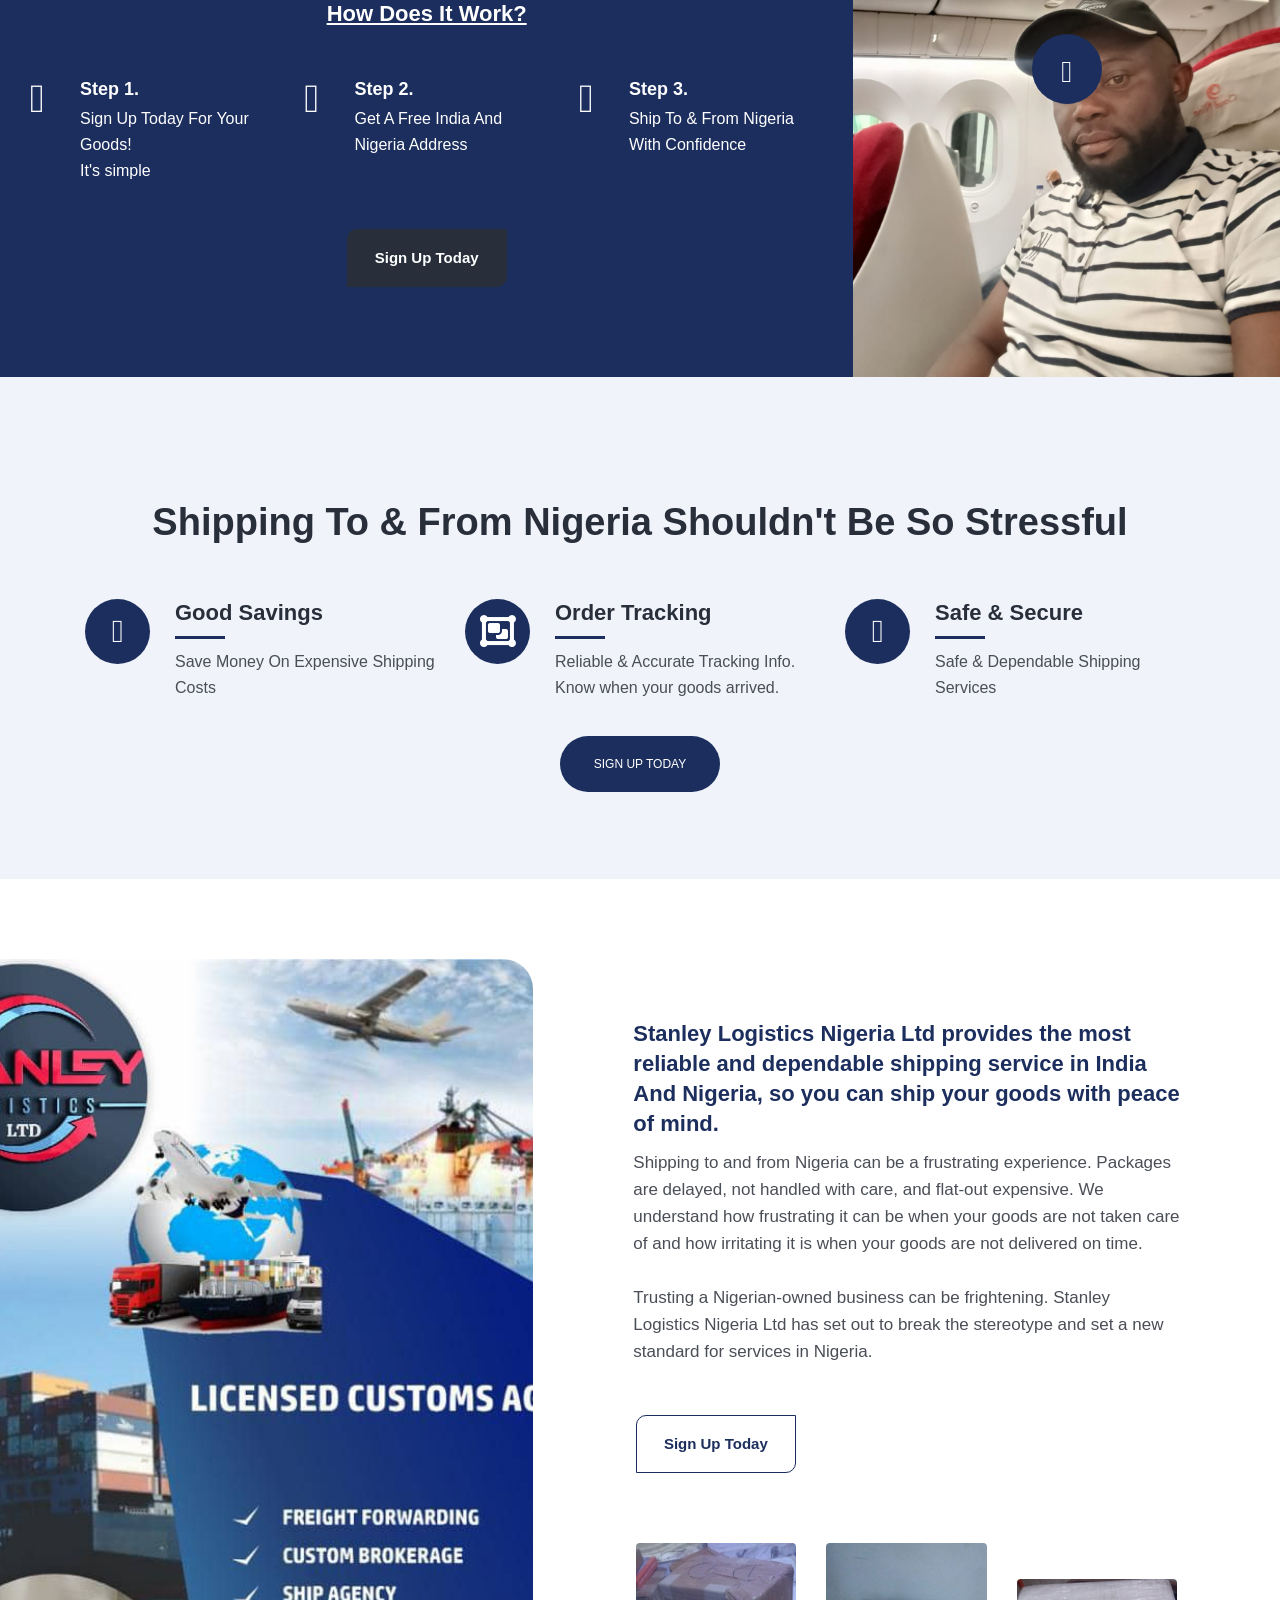
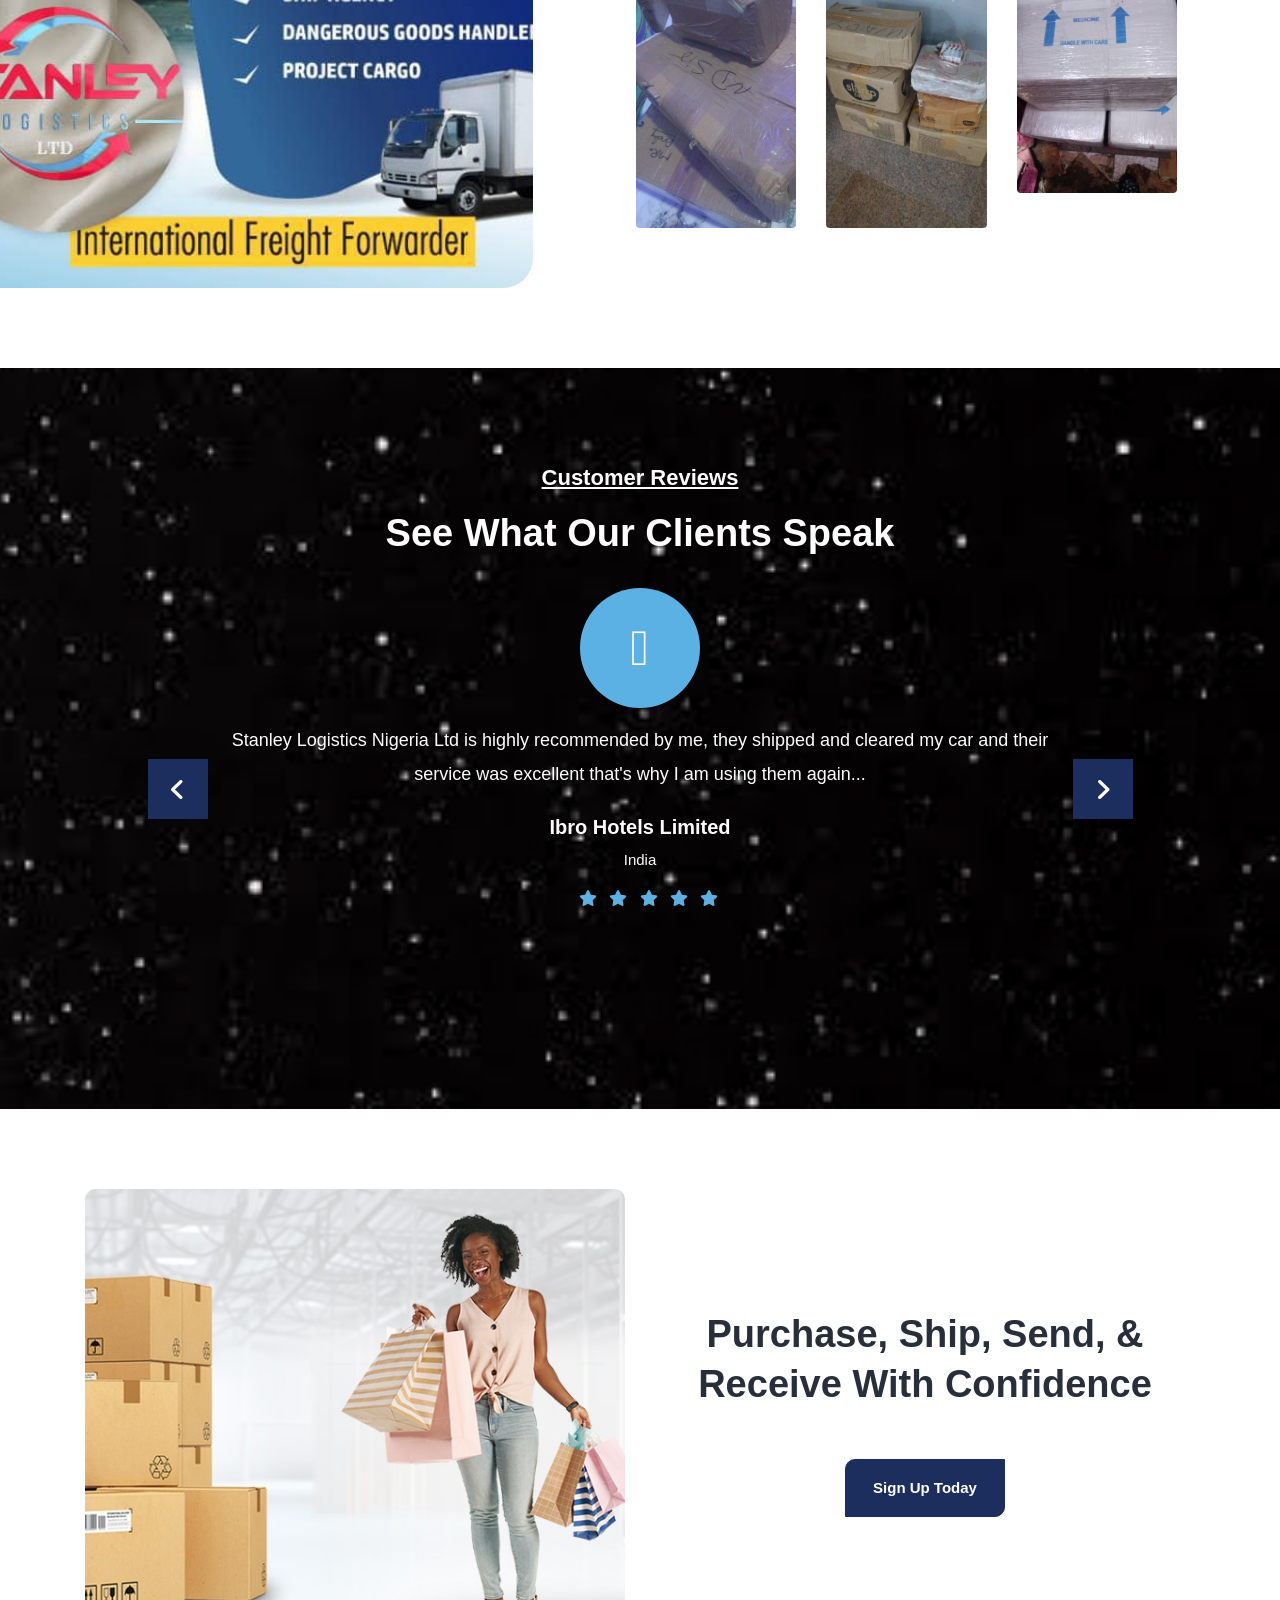
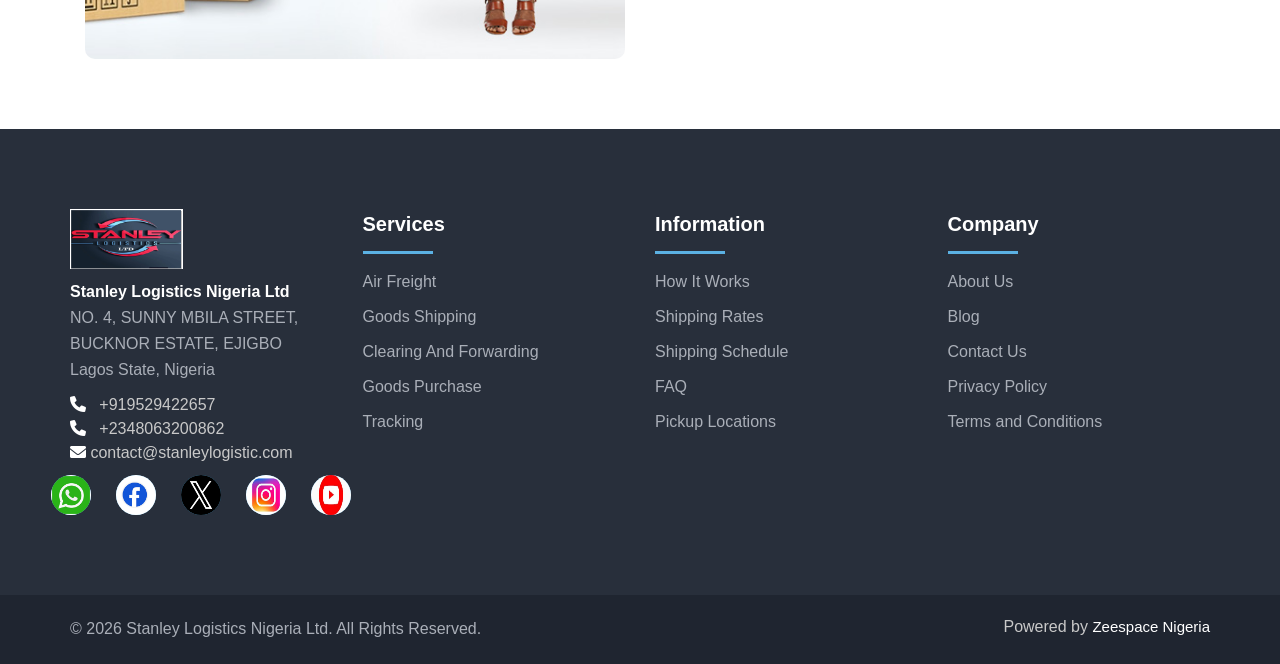
==== commit b531eca8: "Changes" ====
--- a/about.html
+++ b/about.html
@@ -10,38 +10,41 @@
   <meta name="keywords" content="international freight, global logistics, air freight shipping, sea/ocean freight,shipping to Nigeria from India, shipping from India to Nigeria, cheap shipping, best rates,cheapest way to send parcel to Nigeria, shipping insurance, ship to Naija">
   <meta name="description" content=" Stanley Logistics Nigeria Ltd provides the most reliable and dependable shipping service in Nigeria, so you can ship your goods with peace of mind. Shipping from India to Nigeria and from Nigeria to India at the most affordable rate.">
 
-  <title>Stanley Logistics Nigeria Ltd</title>
-  <link rel="apple-touch-icon" sizes="57x57" href="./StanleyLogisticsLtd/6.png">
-  <link rel="apple-touch-icon" sizes="60x60" href="./StanleyLogisticsLtd/6.png">
-  <link rel="apple-touch-icon" sizes="72x72" href="./StanleyLogisticsLtd/6.png">
-  <link rel="apple-touch-icon" sizes="76x76" href="./StanleyLogisticsLtd/6.png">
-  <link rel="apple-touch-icon" sizes="114x114" href="./StanleyLogisticsLtd/6.png">
-  <link rel="apple-touch-icon" sizes="120x120" href="./StanleyLogisticsLtd/6.png">
-  <link rel="apple-touch-icon" sizes="144x144" href="./StanleyLogisticsLtd/6.png">
-  <link rel="apple-touch-icon" sizes="152x152" href="./StanleyLogisticsLtd/6.png">
-  <link rel="apple-touch-icon" sizes="180x180" href="./StanleyLogisticsLtd/6.png">
-  <link rel="icon" type="image/png" sizes="192x192" href="./StanleyLogisticsLtd/6.png">
-  <link rel="icon" type="image/png" sizes="32x32" href="./StanleyLogisticsLtd/6.png">
-  <link rel="icon" type="image/png" sizes="96x96" href="./StanleyLogisticsLtd/6.png">
-  <link rel="icon" type="image/png" sizes="16x16" href="./StanleyLogisticsLtd/6.png">
-  <link rel="manifest" href="./StanleyLogisticsLtd/manifest.json>
+  <title>Stanley Logistics Nigeria Ltd- About</title>
+  <link rel="apple-touch-icon" sizes="57x57" href="assets/images/6.png">
+  <link rel="apple-touch-icon" sizes="60x60" href="assets/images/6.png">
+  <link rel="apple-touch-icon" sizes="72x72" href="assets/images/6.png">
+  <link rel="apple-touch-icon" sizes="76x76" href="assets/images/6.png">
+  <link rel="apple-touch-icon" sizes="114x114" href="assets/images/6.png">
+  <link rel="apple-touch-icon" sizes="120x120" href="assets/images/6.png">
+  <link rel="apple-touch-icon" sizes="144x144" href="assets/images/6.png">
+  <link rel="apple-touch-icon" sizes="152x152" href="assets/images/6.png">
+  <link rel="apple-touch-icon" sizes="180x180" href="assets/images/6.png">
+  <link rel="icon" type="image/png" sizes="192x192" href="assets/images/6.png">
+  <link rel="icon" type="image/png" sizes="32x32" href="assets/images/6.png">
+  <link rel="icon" type="image/png" sizes="96x96" href="assets/images/6.png">
+  <link rel="icon" type="image/png" sizes="16x16" href="assets/images/6.png">
+  <link rel="manifest" href="assets/js/manifest.json>
   <meta name="msapplication-TileColor" content="#ffffff">
   <meta name="msapplication-TileImage" content="./StanleyLogisticsLtd/ms-icon-144x144.png">
   <meta name="theme-color" content="#ffffff">
- <link rel="stylesheet" href="./StanleyLogisticsLtd/css" type="text/css" media="all">
-  <link href="./StanleyLogisticsLtd/bootstrap.min.css" rel="stylesheet" type="text/css" media="all">
-  <link href="./StanleyLogisticsLtd/owl.css" rel="stylesheet" type="text/css" media="all">
-  <link href="./StanleyLogisticsLtd/swiper.min.css" rel="stylesheet" type="text/css" media="all">
-  <link href="./StanleyLogisticsLtd/datatables.min.css" rel="stylesheet">
-  <link href="./StanleyLogisticsLtd/sweetalert2.min.css" rel="stylesheet">
-  <link href="./StanleyLogisticsLtd/jquery.fancybox.min.css" rel="stylesheet" type="text/css" media="all">
-  <link href="./StanleyLogisticsLtd/icomoon.css" rel="stylesheet" type="text/css" media="all">
-  <link href="./StanleyLogisticsLtd/flexslider.css" rel="stylesheet" type="text/css" media="all">
-  <link href="./StanleyLogisticsLtd/font-awesome.min.css" rel="stylesheet" type="text/css" media="all">
-  <link href="./StanleyLogisticsLtd/style.css" rel="stylesheet" type="text/css" media="all">
-  <link href="./StanleyLogisticsLtd/theme-css.css" rel="stylesheet" type="text/css" media="all">
-  <link href="./StanleyLogisticsLtd/woocommerce-layout.css" rel="stylesheet" type="text/css" media="all">
-  <link href="./StanleyLogisticsLtd/woocommerce.css" rel="stylesheet" type="text/css" media="all">
+ <link rel="stylesheet" href="assets/css/css" type="text/css" media="all">
+  <link href="assets/css/bootstrap.min.css" rel="stylesheet" type="text/css" media="all">
+  <link href="assets/css/owl.css" rel="stylesheet" type="text/css" media="all">
+  <link href="assets/css/swiper.min.css" rel="stylesheet" type="text/css" media="all">
+  <link href="assets/css/datatables.min.css" rel="stylesheet">
+  <link href="assets/css/sweetalert2.min.css" rel="stylesheet">
+  <link href="assets/css/jquery.fancybox.min.css" rel="stylesheet" type="text/css" media="all">
+  <link href="assets/css/icomoon.css" rel="stylesheet" type="text/css" media="all">
+  <link href="assets/css/flexslider.css" rel="stylesheet" type="text/css" media="all">
+
+  <link rel="stylesheet" href="https://cdnjs.cloudflare.com/ajax/libs/font-awesome/6.0.0/css/all.min.css">
+
+
+  <link href="assets/css/style.css" rel="stylesheet" type="text/css" media="all">
+  <link href="assets/css/theme-css.css" rel="stylesheet" type="text/css" media="all">
+  <link href="assets/css/woocommerce-layout.css" rel="stylesheet" type="text/css" media="all">
+  <link href="assets/css/woocommerce.css" rel="stylesheet" type="text/css" media="all">
 
 
 
@@ -49,9 +52,9 @@
 
 
 <!-- Google tag (gtag.js) -->
-<script type="text/javascript" async="" src="./StanleyLogisticsLtd/analytics.js"></script>
-<script type="text/javascript" async="" src="./StanleyLogisticsLtd/js"></script>
-<script async="" src="./StanleyLogisticsLtd/panorama.js"></script><iframe id="pxcelframe" title="pxcelframe" src="./StanleyLogisticsLtd/t_.html" style="display: none;"></iframe><script async="" src="./StanleyLogisticsLtd/5b1c7e9873e0f200114482d2.js"></script><script async="" src="./StanleyLogisticsLtd/js(1)"></script>
+<script type="text/javascript" async="" src="assets/js/analytics.js"></script>
+<script type="text/javascript" async="" src="assets/js/js"></script>
+<script async="" src="assets/js/panorama.js"></script><iframe id="pxcelframe" title="pxcelframe" src="t_.html" style="display: none;"></iframe><script async="" src="assets/js/5b1c7e9873e0f200114482d2.js"></script><script async="" src="assets/js/js(1)"></script>
 <script>
   window.dataLayer = window.dataLayer || [];
   function gtag(){dataLayer.push(arguments);}
@@ -59,14 +62,14 @@
 
   gtag('config', 'UA-145820290-1');
 </script>
-<script src="./StanleyLogisticsLtd/sharethis.js"></script>
+<script src="assets/js/sharethis.js"></script>
 </head>
 <body class="theme-creote home page-home-default-one footer_sticky_body fixed-header floating-menu">
    <div id="page" class="page_wapper hfeed site" data-cat="">
       <div id="wrapper_full" class="content_all_warpper">
          <!----preloader----->
          <div class="preloader-wrap" style="display: none;">
-            <div class="preloader" style="background-image:url(./StanleyLogisticsLtd/preloader.gif)">
+            <div class="preloader" style="background-image:url(assets/images/preloader.gif)">
             </div>
             <div class="overlay"></div>
          </div>
@@ -80,17 +83,19 @@
                         <div class="col-lg-2 col-md-9 col-sm-9 col-xs-9 logo_column">
                            <div class="header_logo_box">
                               <a href="https://www.stanleylogistic.com/" class="logo navbar-brand" rel="nofollow">
-                                 <img src="./StanleyLogisticsLtd/6.png" alt="Stanley Logistics Nigeria Ltd" class="logo_default">
-                                 <img src="./StanleyLogisticsLtd/6.png" alt="Stanley Logistics Nigeria Ltd" class="logo__sticky">
+                                 <img src="assets/images/6.png" alt="Stanley Logistics Nigeria Ltd" class="logo_default">
+                                 <img src="assets/images/6.png" alt="Stanley Logistics Nigeria Ltd" class="logo__sticky">
                               </a>
                            </div>
                         </div>
                         <div class="col-lg-10 col-md-3 col-sm-3 col-xs-3 menu_column">
-                           <div class="navbar_togglers hamburger_menu">
+                           
+                            <div class="navbar_togglers hamburger_menu">
                               <span class="line"></span>
                               <span class="line"></span>
                               <span class="line"></span>
                            </div>
+
                            <div class="header_content_collapse">
                               <div class="header_menu_box">
                                  <div class="navigation_menu">
@@ -111,7 +116,7 @@
                                              <span class="text-dark">Services</span>
                                           </a>
                                           <ul class="dropdown-menu">
-<li class="menu-item nav-item">
+                                            <li class="menu-item nav-item">
                                                 <a href="contact.html" class="dropdown-item nav-link">
                                                    <span>Air Freight</span>
                                                 </a>
@@ -327,7 +332,7 @@
 <p>You shouldn't have to worry or change how you do business because of unreliable businesses. You deserve a shipping provider you can trust and rely on.</p>
 <div class="pd_bottom_5">Many people are...</div></div></div><div class="list_item_box style_two style_list"><ul class="list-inline"><li class="list_items pd_bottom_10"><small class="d-flex align-items-center"><span class="icon_bx"><i class=" icon-checked"></i></span><font>Doubtful packages will arrive on time</font></small></li><li class="list_items pd_bottom_10"><small class="d-flex align-items-center"><span class="icon_bx"><i class=" icon-checked"></i></span><font>Afraid of their goods being ruined</font></small></li><li class="list_items pd_bottom_10"><small class="d-flex align-items-center"><span class="icon_bx"><i class=" icon-checked"></i></span><font>Are stressed by how much its affecting their business</font></small></li><li class="list_items pd_bottom_10"><small class="d-flex align-items-center"><span class="icon_bx"><i class=" icon-checked"></i></span><font>Irritated that there is little to no communication</font></small></li></ul></div>
 <div class="theme_btn_all color_one"><a href="contact.html" rel="nofollow" class="theme-btn one">Sign Up Today</a></div><br></div><div class="col-xl-6 col-lg-12 col-md-12 mb-sm-5 mb-md-5 mb-lg-5 mb-xl-0"><div class="image_boxes style_seven"><div class="image_box">
-<img src="./StanleyLogisticsLtd/c.jpeg" class="img-fluid object-fit-cover" alt="About Stanley Logistics Nigeria Ltd"></div></div></div></div>
+<img src="assets/images/c.jpeg" class="img-fluid object-fit-cover" alt="About Stanley Logistics Nigeria Ltd"></div></div></div></div>
                </div>
                <!--===============spacing==============-->
                <div class="pd_bottom_100"></div>
@@ -396,7 +401,7 @@
                                  <div class="service_carousel style_one">
                                     <div class="image">
                                        <div class="overlay"></div>
-                                       <img src="./StanleyLogisticsLtd/kingz-logistics_air-freight.jpg" class="attachment-creote-service-image size-creote-service-image" alt="Air Freight">
+                                       <img src="assets/images/kingz-logistics_air-freight.jpg" class="attachment-creote-service-image size-creote-service-image" alt="Air Freight">
                                     </div>
                                     <div class="content">
                                        <h2 class="title_service"><a href="contact.html" rel="bookmark">Air Freight <i class="icon-right-arrow"></i></a></h2>
@@ -406,7 +411,7 @@
                                  <div class="service_carousel style_one">
                                     <div class="image">
                                        <div class="overlay"></div>
-                                       <img src="./StanleyLogisticsLtd/b.jpeg" class="attachment-creote-service-image size-creote-service-image" alt="Container">
+                                       <img src="assets/images/b.jpeg" class="attachment-creote-service-image size-creote-service-image" alt="Container">
                                     </div>
                                     <div class="content">
                                        <h2 class="title_service"><a href="contact.html" rel="bookmark"> Stanley Logistics Goods <i class="icon-right-arrow"></i></a></h2>
@@ -416,7 +421,7 @@
                                  <div class="service_carousel style_one">
                                     <div class="image">
                                        <div class="overlay"></div>
-                                       <img src="./StanleyLogisticsLtd/e.jpeg" class="attachment-creote-service-image size-creote-service-image" alt="RoRo">
+                                       <img src="assets/images/e.jpeg" class="attachment-creote-service-image size-creote-service-image" alt="RoRo">
                                     </div>
                                     <div class="content">
                                        <h2 class="title_service"><a href="contact.html" rel="bookmark">Clearing And Forwarding <i class="icon-right-arrow"></i></a></h2>
@@ -426,7 +431,7 @@
                                  <div class="service_carousel style_one">
                                     <div class="image">
                                        <div class="overlay"></div>
-                                       <img src="./StanleyLogisticsLtd/g.jpeg" class="attachment-creote-service-image size-creote-service-image" alt="Transportation">
+                                       <img src="assets/images/g.jpeg" class="attachment-creote-service-image size-creote-service-image" alt="Transportation">
                                     </div>
                                     <div class="content">
                                        <h2 class="title_service"><a href="contact.html" rel="bookmark">We Purchase And Send To Nigeria <i class="icon-right-arrow"></i></a></h2>
@@ -520,7 +525,7 @@
                         <!--===============spacing==============-->
                      </div>
                   </div>
-                  <div class="col-xxl-6 col-xl-4 col-lg-12 xxladj text-center" style="background-image: url(./StanleyLogisticsLtd/md.jpeg);">
+                  <div class="col-xxl-6 col-xl-4 col-lg-12 xxladj text-center" style="background-image: url(assets/images/md.jpeg);">
                      <div class="video_btn_all">
                         <!--===============spacing==============-->
                         <div class="pd_top260"></div>
@@ -613,7 +618,7 @@
 <section>
                     <div class="container-fluid pd_zero">
                         <div class="row">
-                            <div class="col-lg-5 col-md-5 col-sm-12 col-xs-12 overflow-hidden pd_zero bg_op_1 rounded_top_right_30 rounded_bottom_right_30" style="background: url(./StanleyLogisticsLtd/1.jpeg);">
+                            <div class="col-lg-5 col-md-5 col-sm-12 col-xs-12 overflow-hidden pd_zero bg_op_1 rounded_top_right_30 rounded_bottom_right_30" style="background: url(assets/images/1.jpeg);">
                             </div>
                             <div class="col-lg-7 col-md-7 col-sm-12 col-xs-12 pd_zero pd_left_100 pd_right_100 md_pd_left_15 md_pd_right_15">
                                 <div class="title_all_box style_one  dark_color">
@@ -640,11 +645,11 @@
                                 <div class="pd_bottom_70"></div>
                                 <!--===============spacing==============-->
                                     </div><div class="col-lg-4 col-md-6 col-sm-12 col-xs-12 mb10">
-				<img src="./StanleyLogisticsLtd/a.jpeg" class="img-fluid object-fit-cover-center rounded" alt="Kingz">
+				<img src="assets/images/a.jpeg" class="img-fluid object-fit-cover-center rounded" alt="Kingz">
                             </div><div class="col-lg-4 col-md-6 col-sm-12 col-xs-12 mb10">
-				<img src="./StanleyLogisticsLtd/g.jpeg" class="img-fluid object-fit-cover-center rounded" alt="Kingz">
+				<img src="assets/images/g.jpeg" class="img-fluid object-fit-cover-center rounded" alt="Kingz">
                             </div><div class="col-lg-4 col-md-6 col-sm-12 col-xs-12">
-				<img src="./StanleyLogisticsLtd/h.jpeg" class="img-fluid object-fit-cover-center rounded" alt="Kingz">
+				<img src="assets/images/h.jpeg" class="img-fluid object-fit-cover-center rounded" alt="Kingz">
                             </div></div>
                                 <!--===============spacing==============-->
                                 <div class="pd_bottom_60"></div>
@@ -974,7 +979,7 @@
                                              <div class="c_content">
                                                 <div class="content_in">
                                                    <h2>Zeespace Nigeria</h2>
-                                                   <span>Abuja</span>
+                                                   <span>Abuja FCT</span>
                                                 </div>
                                              </div>
                                           </div>
@@ -1041,7 +1046,7 @@
                   <div class="row">
                      <div class="col-xl-6 col-lg-12 mb-5 mb-lg-5 mb-xl-0">
                         <div class="image_boxes style_three">
-                         <img src="./StanleyLogisticsLtd/ship-usa-to-nigeria.jpg" class="img-fluid object-fit-cover" alt="Stanley">
+                         <img src="assets/images/ship-usa-to-nigeria.jpg" class="img-fluid object-fit-cover" alt="Stanley">
                         </div>
                      </div>
                      <div class="col-xl-6 col-lg-12">
@@ -1089,7 +1094,7 @@
                      <div class="footer_widgets about_company light_color">
                         <div class="about_company_inner">
                            <div class="content_box">
-                           <img src="./StanleyLogisticsLtd/6.png" alt="Stanley Logistics Nigeria Ltd" class="footer_logo">
+                           <img src="assets/images/6.png" alt="Stanley Logistics Nigeria Ltd" class="footer_logo">
 
                            <div class="foo_cont_inner">
                               <div class="top">
@@ -1112,7 +1117,7 @@
 
 
                                  <div class="con_content">
-                                   <i class="fa fa-envelope color_white"></i> <a href="mailto:cs@stanleylogisticsltd.com" class="color_grey"> contact@stanleylogistic.com</a>
+                                   <i class="fa fa-envelope color_white"></i> <a href="mailto:cs@stanleylogistic.com" class="color_grey"> contact@stanleylogistic.com</a>
                                  </div>
                               </div>
                            </div>
@@ -1140,31 +1145,31 @@
     <ul class="social-list">
         <li>
             <a href="https://wa.me/+919529422657" target="_blank">
-                <img src="StanleyLogisticsLtd/whatsapp.png" alt="WhatsApp">
+                <img src="assets/images/whatsapp.png" alt="WhatsApp">
                 <small>WhatsApp</small>
             </a>
         </li>
         <li>
             <a href="https://facebook.com/stanleylogisticsltd" target="_blank">
-                <img src="StanleyLogisticsLtd/facebook.png" alt="Facebook">
+                <img src="assets/images/facebook.png" alt="Facebook">
                 <small>Facebook</small>
             </a>
         </li>
         <li>
             <a href="https://twitter.com/stanleylogisticsltd" target="_blank">
-                <img src="StanleyLogisticsLtd/x.png" alt="X">
+                <img src="assets/images/x.png" alt="X">
                 <small>X</small>
             </a>
         </li>
         <li>
             <a href="https://instagram.com/stanleylogisticsltd" target="_blank">
-                <img src="StanleyLogisticsLtd/insta.jpeg" alt="Instagram">
+                <img src="assets/images/insta.jpeg" alt="Instagram">
                 <small>Instagram</small>
             </a>
         </li>
         <li>
             <a href="https://www.youtube.com/channel/stanleylogisticsltd" target="_blank">
-                <img src="StanleyLogisticsLtd/youtube.jpeg" alt="YouTube">
+                <img src="assets/images/youtube.jpeg" alt="YouTube">
                 <small>YouTube</small>
             </a>
         </li>
@@ -1241,7 +1246,12 @@
                            <div class="navigation_foo_inner">
                               <div class="menu-company-container">
                                  <ul id="menu-company" class="menu">
-<li><a href="contact.html">Air Freight</a></li><li><a href="contact.html">Goods Shipping</a></li><li><a href="contact.html">Clearing And Forwarding</a></li><li><a href="contact.html">Goods Purchase</a></li><li><a href="contact.html">Tracking</a></li>                                 </ul>
+<li><a href="contact.html">Air Freight</a></li>
+<li><a href="contact.html">Goods Shipping</a></li>
+<li><a href="contact.html">Clearing And Forwarding</a></li>
+<li><a href="contact.html">Goods Purchase</a></li>
+<li><a href="contact.html">Tracking</a></li>
+ </ul>
                               </div>
                            </div>
                         </div>
@@ -1259,7 +1269,12 @@
                               <div class="navigation_foo_inner">
                                  <div class="menu-information-container">
                                     <ul class="menu">
-<li><a href="about.html">How It Works</a></li><li><a href="contact.html">Shipping Rates</a></li><li><a href="contact.html">Shipping Schedule</a></li><li><a href="contact.html/faq">FAQ</a></li><li><a href="contact.html">Pickup Locations</a></li>                                    </ul>
+<li><a href="about.html">How It Works</a></li>
+<li><a href="contact.html">Shipping Rates</a></li>
+<li><a href="contact.html">Shipping Schedule</a></li>
+<li><a href="contact.html/faq">FAQ</a></li>
+<li><a href="contact.html">Pickup Locations</a></li>                                    
+</ul>
                                  </div>
                               </div>
                            </div>
@@ -1277,7 +1292,12 @@
                            <div class="navigation_foo_inner">
                               <div class="menu-essentials-container">
                                  <ul class="menu">
-<li><a href="about.html">About Us</a></li><li><a href="about.html">Blog</a></li><li><a href="contact.html">Contact Us</a></li><li><a href="contact.html">Privacy Policy</a></li><li><a href="contact.html">Terms and Conditions</a></li>                                 </ul>
+<li><a href="about.html">About Us</a></li>
+<li><a href="about.html">Blog</a></li>
+<li><a href="contact.html">Contact Us</a></li>
+<li><a href="contact.html">Privacy Policy</a></li>
+<li><a href="contact.html">Terms and Conditions</a></li>                                 
+</ul>
                               </div>
                            </div>
                         </div>
@@ -1328,10 +1348,15 @@
     <div class="row">
      <div class="col-8 pd_zero">
     <div class="mr_top_5"><a href="#" rel="nofollow" class="theme-btn two">Sign Up • Login</a></div>
-     </div><div class="col-4 pd_zero">
-      <div class="close-btn"><i class="icon-close"></i></div>
-       </div>
+     </div>
+     
+      <div class="col-4 pd_zero">
+      <div class="close-btn"><img src="assets/images/closing.png" alt="Search" style="width: 20px; height: 20px;">
+      </i>
       </div>
+      </div>
+
+
       <form role="search" method="get" class="trksrch">
          <input type="search" class="search" placeholder="Enter Tracking Number..." value="" name="trk">
          <button type="button" class="sch_btn"> <i class="icon-search"></i></button>
@@ -1356,7 +1381,7 @@
                                              <span class="text-dark">Services</span>
                                           </a>
                                           <ul class="dropdown-menu">
-<li class="menu-item nav-item">
+                                            <li class="menu-item nav-item">
                                                 <a href="contact.html" class="dropdown-item nav-link">
                                                    <span>Air Freight</span>
                                                 </a>
@@ -1481,23 +1506,23 @@
 </svg>
 </div>
 <form action="./StanleyLogisticsLtd/kingz-price-table" method="post" target="_blank" id="gen_print"></form>
-<script type="text/javascript" src="./StanleyLogisticsLtd/jquery-3.6.0.min.js"></script>
-<script type="text/javascript" src="./StanleyLogisticsLtd/popper.min.js"></script>
-<script type="text/javascript" src="./StanleyLogisticsLtd/bootstrap.min.js"></script>
-<script type="text/javascript" src="./StanleyLogisticsLtd/jquery.fancybox.js"></script>
-<script type="text/javascript" src="./StanleyLogisticsLtd/jquery.flexslider-min.js"></script>
-<script type="text/javascript" src="./StanleyLogisticsLtd/owl.js"></script>
-<script type="text/javascript" src="./StanleyLogisticsLtd/swiper.min.js"></script>
-<script type="text/javascript" src="./StanleyLogisticsLtd/isotope.min.js"></script>
-<script type="text/javascript" src="./StanleyLogisticsLtd/countdown.js"></script>
-<script type="text/javascript" src="./StanleyLogisticsLtd/simpleParallax.min.js"></script>
-<script type="text/javascript" src="./StanleyLogisticsLtd/appear.js"></script>
-<script type="text/javascript" src="./StanleyLogisticsLtd/jquery.countTo.js"></script>
-<script type="text/javascript" src="./StanleyLogisticsLtd/sharer.js"></script>
-<script type="text/javascript" src="./StanleyLogisticsLtd/validation.js"></script>
-<script src="./StanleyLogisticsLtd/datatables.min.js"></script>
-<script src="./StanleyLogisticsLtd/sweetalert2.min.js"></script>
-<script type="text/javascript" src="./StanleyLogisticsLtd/scripts-extension.min.js"></script>
+<script type="text/javascript" src="assets/js/jquery-3.6.0.min.js"></script>
+<script type="text/javascript" src="assets/js/popper.min.js"></script>
+<script type="text/javascript" src="assets/js/bootstrap.min.js"></script>
+<script type="text/javascript" src="assets/js/jquery.fancybox.js"></script>
+<script type="text/javascript" src="assets/js/jquery.flexslider-min.js"></script>
+<script type="text/javascript" src="assets/js/owl.js"></script>
+<script type="text/javascript" src="assets/js/swiper.min.js"></script>
+<script type="text/javascript" src="assets/js/isotope.min.js"></script>
+<script type="text/javascript" src="assets/js/countdown.js"></script>
+<script type="text/javascript" src="assets/js/simpleParallax.min.js"></script>
+<script type="text/javascript" src="assets/js/appear.js"></script>
+<script type="text/javascript" src="assets/js/jquery.countTo.js"></script>
+<script type="text/javascript" src="assets/js/sharer.js"></script>
+<script type="text/javascript" src="assets/js/validation.js"></script>
+<script src="assets/js/datatables.min.js"></script>
+<script src="assets/js/sweetalert2.min.js"></script>
+<script type="text/javascript" src="assets/js/scripts-extension.min.js"></script>
 <script type="text/javascript">
 let base_url='https://www.stanleylogistic.com',slidertm='5000',global_current_class='home',global_current_method='index',wcline='+919529422657';
 var secCode ='', wtkgrate = {"base":"45000","wt8_25":"70000","wt26_50":"8500","wt51_100":null,"wt101":"7500"},dimconst='166.00',airrt='5.00',airrt_l='6.00',airrt_o='6.00',b15rate='5.00',b15rate_o='5.00',b615rate='5.00',b615rate_o='5.00',brate='1.00',brate_o='1.00',airrt_status='1',airrt_l_status='1',airrt_o_status='1',b15rate_status='0',b15rate_o_status='0',b615rate_status='0',b615rate_o_status='0',brate_status='0',brate_o_status='0',bawt='15.00',dev_typs={"1":"Pickup - Lagos Office","2":"Delivery - Within Lagos","3":"Delivery - Outside of Lagos"},blogslug='blog',ng_010_perkg='9500.00',ng_1099_perkg='9000.00',ng_11more_perkg='9000.00',ng_010_delivery='9500.00',ng_1099_delivery='9000.00',ng_1099_delivery_fee='60000.00',ng_11more_delivery='14500.00';
--- a/assets/css/style.css
+++ b/assets/css/style.css
@@ -0,0 +1,508 @@
+/*
+Generat Settings
+*/
+/**
+ * 1. Correct the line height in all browsers.
+ * 2. Prevent adjustments of font size after orientation changes in iOS.
+ */
+
+ html {
+    line-height: 1.15; /* 1 */
+    -webkit-text-size-adjust: 100%; /* 2 */
+  }
+
+  html, body {
+    overflow-x:hidden;
+    width:100%;
+  }
+  
+  /* Sections
+     ========================================================================== */
+  
+  /**
+   * Remove the margin in all browsers.
+   */
+  
+  body {
+    margin: 0;
+  }
+  
+  /**
+   * Render the `main` element consistently in IE.
+   */
+  
+  main {
+    display: block;
+  }
+  
+ 
+  
+  /* Grouping content
+     ========================================================================== */
+  
+  /**
+   * 1. Add the correct box sizing in Firefox.
+   * 2. Show the overflow in Edge and IE.
+   */
+  
+  hr {
+    box-sizing: content-box; /* 1 */
+    height: 0; /* 1 */
+    overflow: visible; /* 2 */
+  }
+  
+  /**
+   * 1. Correct the inheritance and scaling of font size in all browsers.
+   * 2. Correct the odd `em` font sizing in all browsers.
+   */
+  
+  pre {
+    font-family: monospace, monospace; /* 1 */
+    font-size: 1em; /* 2 */
+  }
+  
+  /* Text-level semantics
+     ========================================================================== */
+  
+  /**
+   * Remove the gray background on active links in IE 10.
+   */
+  
+  a {
+    background-color: transparent;
+  }
+  
+  /**
+   * 1. Remove the bottom border in Chrome 57-
+   * 2. Add the correct text decoration in Chrome, Edge, IE, Opera, and Safari.
+   */
+  
+  abbr[title] {
+    border-bottom: none; /* 1 */
+    text-decoration: underline; /* 2 */
+    text-decoration: underline dotted; /* 2 */
+  }
+  
+  /**
+   * Add the correct font weight in Chrome, Edge, and Safari.
+   */
+  
+  b,
+  strong {
+    font-weight: bolder;
+  }
+  
+  /**
+   * 1. Correct the inheritance and scaling of font size in all browsers.
+   * 2. Correct the odd `em` font sizing in all browsers.
+   */
+  
+  code,
+  kbd,
+  samp {
+    font-family: monospace, monospace; /* 1 */
+    font-size: 1em; /* 2 */
+  }
+  
+  /**
+   * Add the correct font size in all browsers.
+   */
+  
+  small {
+    font-size: 80%;
+  }
+  
+  /**
+   * Prevent `sub` and `sup` elements from affecting the line height in
+   * all browsers.
+   */
+  
+  sub,
+  sup {
+    font-size: 75%;
+    line-height: 0;
+    position: relative;
+    vertical-align: baseline;
+  }
+  
+  sub {
+    bottom: -0.25em;
+  }
+  
+  sup {
+    top: -0.5em;
+  }
+  
+  /* Embedded content
+     ========================================================================== */
+  
+  /**
+   * Remove the border on images inside links in IE 10.
+   */
+  
+  img {
+    border-style: none;
+  }
+  
+  /* Forms
+     ========================================================================== */
+  
+  /**
+   * 1. Change the font styles in all browsers.
+   * 2. Remove the margin in Firefox and Safari.
+   */
+  
+  button,
+  input,
+  optgroup,
+  select,
+  textarea {
+    font-family: inherit; /* 1 */
+    font-size: 100%; /* 1 */
+    line-height: 1.15; /* 1 */
+    margin: 0; /* 2 */
+  }
+  
+  /**
+   * Show the overflow in IE.
+   * 1. Show the overflow in Edge.
+   */
+  
+  button,
+  input { /* 1 */
+    overflow: visible;
+  }
+  
+  /**
+   * Remove the inheritance of text transform in Edge, Firefox, and IE.
+   * 1. Remove the inheritance of text transform in Firefox.
+   */
+  
+  button,
+  select { /* 1 */
+    text-transform: none;
+  }
+  
+  /**
+   * Correct the inability to style clickable types in iOS and Safari.
+   */
+  
+  button,
+  [type="button"],
+  [type="reset"],
+  [type="submit"] {
+    -webkit-appearance: button;
+  }
+  
+  /**
+   * Remove the inner border and padding in Firefox.
+   */
+  
+  button::-moz-focus-inner,
+  [type="button"]::-moz-focus-inner,
+  [type="reset"]::-moz-focus-inner,
+  [type="submit"]::-moz-focus-inner {
+    border-style: none;
+    padding: 0;
+  }
+  
+  /**
+   * Restore the focus styles unset by the previous rule.
+   */
+  
+  button:-moz-focusring,
+  [type="button"]:-moz-focusring,
+  [type="reset"]:-moz-focusring,
+  [type="submit"]:-moz-focusring {
+    outline: 1px dotted ButtonText;
+  }
+  
+  /**
+   * Correct the padding in Firefox.
+   */
+  
+  fieldset {
+    padding: 0.35em 0.75em 0.625em;
+  }
+  
+  /**
+   * 1. Correct the text wrapping in Edge and IE.
+   * 2. Correct the color inheritance from `fieldset` elements in IE.
+   * 3. Remove the padding so developers are not caught out when they zero out
+   *    `fieldset` elements in all browsers.
+   */
+  
+  legend {
+    box-sizing: border-box; /* 1 */
+    color: inherit; /* 2 */
+    display: table; /* 1 */
+    max-width: 100%; /* 1 */
+    padding: 0; /* 3 */
+    white-space: normal; /* 1 */
+  }
+  
+  /**
+   * Add the correct vertical alignment in Chrome, Firefox, and Opera.
+   */
+  
+  progress {
+    vertical-align: baseline;
+  }
+  
+  /**
+   * Remove the default vertical scrollbar in IE 10+.
+   */
+  
+  textarea {
+    overflow: auto;
+  }
+  
+  /**
+   * 1. Add the correct box sizing in IE 10.
+   * 2. Remove the padding in IE 10.
+   */
+  
+  [type="checkbox"],
+  [type="radio"] {
+    box-sizing: border-box; /* 1 */
+    padding: 0; /* 2 */
+  }
+  
+  /**
+   * Correct the cursor style of increment and decrement buttons in Chrome.
+   */
+  
+  [type="number"]::-webkit-inner-spin-button,
+  [type="number"]::-webkit-outer-spin-button {
+    height: auto;
+  }
+  
+  /**
+   * 1. Correct the odd appearance in Chrome and Safari.
+   * 2. Correct the outline style in Safari.
+   */
+  
+  [type="search"] {
+    -webkit-appearance: textfield; /* 1 */
+    outline-offset: -2px; /* 2 */
+  }
+  
+  /**
+   * Remove the inner padding in Chrome and Safari on macOS.
+   */
+  
+  [type="search"]::-webkit-search-decoration {
+    -webkit-appearance: none;
+  }
+  
+  /**
+   * 1. Correct the inability to style clickable types in iOS and Safari.
+   * 2. Change font properties to `inherit` in Safari.
+   */
+  
+  ::-webkit-file-upload-button {
+    -webkit-appearance: button; /* 1 */
+    font: inherit; /* 2 */
+  }
+  
+  /* Interactive
+     ========================================================================== */
+  
+  /*
+   * Add the correct display in Edge, IE 10+, and Firefox.
+   */
+  
+  details {
+    display: block;
+  }
+  
+  /*
+   * Add the correct display in all browsers.
+   */
+  
+  summary {
+    display: list-item;
+  }
+  
+  /* Misc
+     ========================================================================== */
+  
+  /**
+   * Add the correct display in IE 10+.
+   */
+  
+  template {
+    display: none;
+  }
+  
+  /**
+   * Add the correct display in IE 10.
+   */
+  
+  [hidden] {
+    display: none;
+  }
+
+
+  /* =WordPress Core
+-------------------------------------------------------------- */
+.alignnone {
+  margin: 5px 20px 20px 0;
+}
+
+.aligncenter,
+div.aligncenter {
+  display: block;
+  margin: 5px auto 5px auto;
+}
+
+.alignright {
+  float:right;
+  margin: 5px 0 20px 20px;
+}
+
+.alignleft {
+  float: left;
+  margin: 5px 20px 20px 0;
+}
+
+a img.alignright {
+  float: right;
+  margin: 5px 0 20px 20px;
+}
+
+a img.alignnone {
+  margin: 5px 20px 20px 0;
+}
+
+a img.alignleft {
+  float: left;
+  margin: 5px 20px 20px 0;
+}
+
+a img.aligncenter {
+  display: block;
+  margin-left: auto;
+  margin-right: auto;
+}
+
+.wp-caption {
+  background: #fff;
+  border: 1px solid #f0f0f0;
+  max-width: 96%; /* Image does not overflow the content area */
+  padding: 5px 3px 10px;
+  text-align: center;
+}
+
+.wp-caption.alignnone {
+  margin: 5px 20px 20px 0;
+}
+.gallery-caption {
+  position: relative;
+}
+.bypostauthor {
+  position: relative;
+}
+
+
+.wp-caption.alignleft {
+  margin: 5px 20px 20px 0;
+}
+
+.wp-caption.alignright {
+  margin: 5px 0 20px 20px;
+}
+
+.wp-caption img {
+  border: 0 none;
+  height: auto;
+  margin: 0;
+  max-width: 98.5%;
+  padding: 0;
+  width: auto;
+}
+
+.wp-caption p.wp-caption-text {
+  font-size: 11px;
+  line-height: 17px;
+  margin: 0;
+  padding: 0 4px 5px;
+}
+
+/* Text meant only for screen readers. */
+.screen-reader-text {
+border: 0;
+clip: rect(1px, 1px, 1px, 1px);
+clip-path: inset(50%);
+height: 1px;
+margin: -1px;
+overflow: hidden;
+padding: 0;
+position: absolute !important;
+width: 1px;
+word-wrap: normal !important; /* Many screen reader and browser combinations announce broken words as they would appear visually. */
+}
+
+.screen-reader-text:focus {
+background-color: #eee;
+clip: auto !important;
+clip-path: none;
+color: #444;
+display: block;
+font-size: 1em;
+height: auto;
+left: 5px;
+line-height: normal;
+padding: 15px 23px 14px;
+text-decoration: none;
+top: 5px;
+width: auto;
+z-index: 100000;
+/* Above WP toolbar. */
+}
+
+table{
+  width: 100%;
+}
+.widgets_grid_box .widget_categories ul:before, .widgets_grid_box .widget_meta ul:before, .widgets_grid_box .widget_archive ul:before{
+  clear: both;
+  content: '';
+  overflow: auto;
+}
+
+.widgets_grid_box  ul ul.children{
+  padding: 0px 0px 0px 5px!important;
+  border-radius: 0px;
+  border: 0px!important;
+  
+}
+
+.widgets_grid_box .widget_categories ul li ,
+.widgets_grid_box .widget_archive ul li{
+  text-align: right;
+}
+
+.widgets_grid_box .widget_categories ul li a ,
+.widgets_grid_box .widget_archive ul li a{
+  float: left;
+}
+.post-password-form label{
+width: 100%;
+}
+input[type="password"]{
+  width: 100%;
+}
+.wp-block-button{
+  margin-bottom: 15px;
+}
+.has-background-dim ,
+.has-background-dim p{
+  color: #fff;
+}
+
+.col-lg-12.padding_zero{
+  padding: 0px;
+}
+.sec_comments .col-lg-12{
+  padding: 0px;
+}
--- a/assets/css/theme-css.css
+++ b/assets/css/theme-css.css
@@ -0,0 +1 @@
+.bg_pattern_2,.bg_pattern_3{transition:background .3s,border-radius .3s,opacity .3s!important}body,p{font-size:16px}.breadcrumbs ul li a:before,.breadcrumbs ul li:before{content:"\f105";font-family:FontAwesome;font-size:14px}.cap,.wcapp,.wchat{text-shadow:1px 1px #fff}#add_payment_method #payment .wc_payment_methods.payment_methods.methods,.header_area .vc_column-inner,.header_v14 .navbar_outer .navbar_right li.search_link .dropdown_menu li,.pd_zero,.woocommerce-cart #payment .wc_payment_methods.payment_methods.methods,.woocommerce-checkout #payment .wc_payment_methods.payment_methods.methods,body.single-header{padding:0!important}.gutter_minus_15px{--bs-gutter-x:-15px!important}.gutter_minus_25px{--bs-gutter-x:-25px!important}.gutter_15px{--bs-gutter-x:15px!important}.gutter_20px{--bs-gutter-x:20px!important}.gutter_25px{--bs-gutter-x:25px!important}.gutter_30px{--bs-gutter-x:30px!important}.gutter_35px{--bs-gutter-x:35px!important}.gutter_40px{--bs-gutter-x:40px!important}.gutter_45px{--bs-gutter-x:45px!important}.pd_top_5{padding-top:5px!important}.pd_top_10{padding-top:10px!important}.pd_top_15{padding-top:15px!important}.pd_top_20{padding-top:20px!important}.pd_top_25{padding-top:25px!important}.pd_top_30{padding-top:30px!important}.pd_top_35{padding-top:35px!important}.pd_top_40{padding-top:40px!important}.pd_top_45{padding-top:45px!important}.pd_top_50{padding-top:50px!important}.pd_top_55{padding-top:55px!important}.pd_top_60{padding-top:60px!important}.pd_top_65{padding-top:65px!important}.pd_top_70{padding-top:70px!important}.pd_top_75{padding-top:75px!important}.pd_top_80{padding-top:80px!important}.pd_top_85{padding-top:85px!important}.pd_top_90{padding-top:90px!important}.pd_top_95{padding-top:95px!important}.pd_top_100{padding-top:100px!important}.pd_top_110{padding-top:110px!important}.pd_top_120{padding-top:120px!important}.pd_top_130{padding-top:130px!important}.pd_top_140{padding-top:140px!important}.pd_top_150{padding-top:150px!important}.pd_top_160{padding-top:160px!important}.pd_top_170{padding-top:170px!important}.pd_top_180{padding-top:180px!important}.pd_top_190{padding-top:190px!important}.pd_top_200{padding-top:200px!important}.pd_top_210{padding-top:210px!important}.pd_top_220{padding-top:220px!important}.pd_top_230{padding-top:230px!important}.pd_top_240{padding-top:240px!important}.pd_top_250{padding-top:250px!important}.pd_top260,.pd_top_260{padding-top:260px!important}.pd_top_270{padding-top:270px!important}.pd_top_280{padding-top:280px!important}.pd_top_290{padding-top:290px!important}.pd_top_300{padding-top:300px!important}.pdbx_top{padding-top:320px!important}.pd_left_5,.widgets_grid_box .widget_pages ul ul.children,.widgets_grid_box ul.wp-block-page-list,.widgets_grid_box ul.wp-block-page-list .submenu-container{padding-left:5px}.pd_left_10{padding-left:10px!important}.pd_left_15{padding-left:15px!important}.pd_left_20{padding-left:20px!important}.pd_left_25{padding-left:25px!important}.pd_left_30{padding-left:30px!important}.pd_left_35{padding-left:35px!important}.pd_left_40{padding-left:40px!important}.pd_left_45{padding-left:45px!important}.pd_left_50{padding-left:50px!important}.pd_left_55{padding-left:55px!important}.pd_left_60{padding-left:60px!important}.pd_left_65{padding-left:65px!important}.pd_left_70{padding-left:70px!important}.pd_left_75{padding-left:75px!important}.pd_left_80{padding-left:80px!important}.pd_left_85{padding-left:85px!important}.pd_left_90{padding-left:90px!important}.pd_left_95{padding-left:95px!important}.pd_left_100{padding-left:100px!important}.pd_right_5{padding-right:5px!important}.pd_right_10{padding-right:10px!important}.pd_right_15{padding-right:15px!important}.pd_right_20{padding-right:20px!important}.pd_right_25{padding-right:25px!important}.pd_right_30{padding-right:30px!important}.pd_right_35{padding-right:35px!important}.pd_right_40{padding-right:40px!important}.pd_right_45{padding-right:45px!important}.pd_right_50{padding-right:50px!important}.pd_right_55{padding-right:55px!important}.pd_right_60{padding-right:60px!important}.pd_right_65{padding-right:65px!important}.pd_right_70{padding-right:70px!important}.pd_right_75{padding-right:75px!important}.pd_right_80{padding-right:80px!important}.pd_right_85{padding-right:85px!important}.pd_right_90{padding-right:90px!important}.pd_right_95{padding-right:95px!important}.pd_right_100{padding-right:100px!important}.pd_bottom_5{padding-bottom:5px}.pd_bottom_10{padding-bottom:10px}.pd_bottom_15,.sec_comments .comment-respond .title_para,.timeline_tracking_inner .single_title{padding-bottom:15px}.pd_bottom_20,.timeline_tracking_inner{padding-bottom:20px}.pd_bottom_25{padding-bottom:25px}.blog-section main,.pd_bottom_30{padding-bottom:30px}.pd_bottom_35{padding-bottom:35px}.pd_bottom_40{padding-bottom:40px}.pd_bottom_45{padding-bottom:45px}.pd_bottom_50{padding-bottom:50px}.pd_bottom_55{padding-bottom:55px}.pd_bottom_60{padding-bottom:60px}.pd_bottom_65{padding-bottom:65px}.pd_bottom_70{padding-bottom:70px}.pd_bottom_75{padding-bottom:75px}.pd_bottom_80{padding-bottom:80px}.pd_bottom_85{padding-bottom:85px}.pd_bottom_90{padding-bottom:90px}.pd_bottom_95{padding-bottom:95px}.left-sidebar .all_side_bar .side_bar.sticky,.pd_bottom_100,.right-sidebar .all_side_bar .side_bar.sticky{padding-bottom:100px}.pd_bottom_110{padding-bottom:110px}.pd_bottom_120{padding-bottom:120px!important}.pd_bottom_130{padding-bottom:130px!important}.pd_bottom_140{padding-bottom:140px!important}.pd_bottom_150{padding-bottom:150px!important}.pd_bottom_160{padding-bottom:160px!important}.pd_bottom_170{padding-bottom:170px!important}.pd_bottom_180{padding-bottom:180px!important}.pd_bottom_190{padding-bottom:190px!important}.pd_bottom_200{padding-bottom:200px!important}.pd_bottom_210{padding-bottom:2010px!important}.pd_bottom_220{padding-bottom:220px!important}.pd_bottom_230{padding-bottom:230px!important}.pd_bottom_240{padding-bottom:240px!important}.pd_bottom_250{padding-bottom:250px!important}.pd_bottom_260{padding-bottom:260px!important}.pd_bottom_270{padding-bottom:270px!important}.pd_bottom_280{padding-bottom:280px!important}.pd_bottom_290{padding-bottom:290px!important}.pd_bottom_300{padding-bottom:300px!important}.contact_form_box_all.type_two .contact_form_shortcode form div label input,.contact_form_box_all.type_two .contact_form_shortcode form div label textarea,.contact_form_box_all.type_two .contact_form_shortcode form p label input,.contact_form_box_all.type_two .contact_form_shortcode form p label textarea,.mr_top_5,.timeline-body>p+p{margin-top:5px}.mr_top_10{margin-top:10px}.mr_top_15,.project_information .theme-btn,.vertimg img{margin-top:15px}.mr_top_20,.pricing_plan_box.type_two .hover_content .get_start_button{margin-top:20px}.mr_top_25,.mtopy{margin-top:25px}#straight-talk,.mr_top_30,.project_box.style_three .content_inner .tags_and_share{margin-top:30px}.mr_top_35{margin-top:35px}.mr_top_40{margin-top:40px}.mr_top_45{margin-top:45px}.mr_top_50{margin-top:50px}.mr_top_55{margin-top:55px}.mr_top_60{margin-top:60px}.mr_top_65{margin-top:65px}.mr_top_70{margin-top:70px}.mr_top_75{margin-top:75px}.mr_top_80{margin-top:80px}.mr_top_85{margin-top:85px}.mr_top_90{margin-top:90px}.mr_top_95{margin-top:95px}.mr_top_100{margin-top:100px}.mr_top_minus_40{margin-top:-40px}.mr_top_minus_50{margin-top:-50px}.mr_top_minus_60{margin-top:-60px}.mr_top_minus_70{margin-top:-70px}.mr_top_minus_80{margin-top:-80px}.mr_top_minus_90{margin-top:-90px}.mr_top_minus_100{margin-top:-100px}.mr_top_minus_110{margin-top:-110px}.mr_top_minus_120{margin-top:-120px}.mr_top_minus_130{margin-top:-130px}.mr_top_minus_140{margin-top:-140px}.mr_top_minus_150{margin-top:-150px}.mr_top_minus_160{margin-top:-160px}.mr_top_minus_170{margin-top:-170px}.mr_top_minus_320{margin-top:-320px}.default_sickty_heaad.style_three .header_top .top_mid ul li span,.header.style_three .header_top .top_mid ul li span,.header_default.style_seven .header_right_content ul li .med_rg_side .social_media_head li.shared_m span,.header_default.style_seven.style_eight .header_right_content ul li .med_rg_side .social_media_head li,.mr_right_5,.news_box.type_one .image_box .post-category a i,.news_box.type_three .image_box .post-category a i,.news_box.type_two .comments i,.owl_new_one .owl-carousel .owl-nav .owl-prev,.post_single_content .plno i,.post_single_content .prno i,.recent_news_em_wp.style_one .news_recent .content .date span{margin-right:5px}.mr_right_10,.news_box.type_two .date_category ul li a span{margin-right:10px}.mr_right_15,.slider_version_v2.style_four .content_left .slider_content .thm_btn a{margin-right:15px}.mr_right_20,.slider.slider_version_v4 .slide-item-content .slider_content ul li:first-child{margin-right:20px}.mr_right_25{margin-right:25px}.mr_right_30{margin-right:30px}.mr_right_35{margin-right:35px}.default_sickty_heaad .header_content_collapse .navigation_menu .navbar_nav li.dropdown,.default_sickty_heaad.style_two .header_content_collapse .navigation_menu .navbar_nav li,.header .header_content_collapse .navigation_menu .navbar_nav li.dropdown,.header.style_two .header_content_collapse .navigation_menu .navbar_nav li,.mr_right_40,.slider.style_three .slide-item-content.content_right .slider_content ul li .theme-btn{margin-right:40px}.mr_right_45{margin-right:45px}.default_sickty_heaad.style_two .header_content_collapse .navigation_menu .navbar_nav li.dropdown,.header.style_two .header_content_collapse .navigation_menu .navbar_nav li.dropdown,.mr_right_50{margin-right:50px}.mr_right_55{margin-right:55px}.mr_right_60{margin-right:60px}.mr_right_65{margin-right:65px}.mr_right_70{margin-right:70px}.mr_right_75{margin-right:75px}.mr_right_80,.testimonial_sec.style_one .arrows .prev-single-one{margin-right:80px}.mr_right_85{margin-right:85px}.mr_right_90{margin-right:90px}.mr_right_95{margin-right:95px}.mr_right_100{margin-right:100px}.mr_right_minus_40{margin-right:-40px}.mr_right_minus_50{margin-right:-50px}.mr_right_minus_60{margin-right:-60px}.mr_right_minus_70{margin-right:-70px}.mr_right_minus_80{margin-right:-80px}.mr_right_minus_90{margin-right:-90px}.mr_right_minus_100{margin-right:-100px}.mr_right_minus_110{margin-right:-110px}.mr_right_minus_120{margin-right:-120px}.mr_right_minus_130{margin-right:-130px}.mr_right_minus_140{margin-right:-140px}.mr_right_minus_150{margin-right:-150px}.mr_right_minus_160{margin-right:-160px}.mr_right_minus_170{margin-right:-170px}.mr_right_minus_320{margin-right:-320px}.mr_left_5,.owl_new_one .owl-carousel .owl-nav .owl-next{margin-left:5px}.default_sickty_heaad.style_two .header_content_collapse .header_right_content ul li,.header.style_nine .header_right_content ul li,.header.style_two .header_content_collapse .header_right_content ul li,.icon_box_all.style_four:hover .icon,.mr_left_10,.theme_btn_all_new .theme_btn.type_one span{margin-left:10px}.mr_left_15,.slider_version_v2.style_four .content_right .slider_content .thm_btn a{margin-left:15px}.header.header_default.style_nine .header_right_content .search-toggler,.header.header_default.style_nine .header_right_content .theme-btn,.header_style_ten .rg_content_box .med_rg_side,.mr_left_20{margin-left:20px}.mr_left_25,.service_box.style_three{margin-left:25px}.mr_left_30{margin-left:30px}.mr_left_35{margin-left:35px}.mr_left_40{margin-left:40px}.mr_left_45{margin-left:45px}.counter-block.style_two .icon_box .coun_ter,.mr_left_50{margin-left:50px}.contact_box_content.style_one .contact_box_inner.icon_yes .contnet,.mr_left_55{margin-left:55px}.mr_left_60,.testimonial_sec.style_one .arrows .next-single-one{margin-left:60px}.mr_left_65{margin-left:65px}.mr_left_70{margin-left:70px}.mr_left_75{margin-left:75px}.mr_left_80{margin-left:80px}.mr_left_85,.widget_post_box .blog_in.image_in .content_inner{margin-left:85px}.mr_left_90{margin-left:90px}.mr_left_95,.testimonial_box.type_two .upper_content .description{margin-left:95px}.mr_left_100{margin-left:100px}.mr_left_minus_40{margin-left:-40px}.mr_left_minus_50{margin-left:-50px}.mr_left_minus_60{margin-left:-60px}.mr_left_minus_70{margin-left:-70px}.mr_left_minus_80{margin-left:-80px}.mr_left_minus_90{margin-left:-90px}.mr_left_minus_100{margin-left:-100px}.mr_left_minus_110{margin-left:-110px}.mr_left_minus_120{margin-left:-120px}.mr_left_minus_130{margin-left:-130px}.mr_left_minus_140{margin-left:-140px}.mr_left_minus_150{margin-left:-150px}.mr_left_minus_160{margin-left:-160px}.mr_left_minus_170{margin-left:-170px}.mr_left_minus_320{margin-left:-320px}.contact_info_nbox.type_one h6,.mr_bottom_5,.project_post.style_seven .content_box p,ol li,ul li{margin-bottom:5px}.contact_form_box_all button[type=submit],.contact_form_box_all input[type=submit],.image_box_carousel_content.arrow_disable .mg_image_box,.mr_bottom_10,.product_box.type_one .content_box .cart_btn a.creote_quick_view_btn{margin-bottom:10px!important}.blog-section main .description_box p,.choose_box.type_one .text_box p,.footer_contact_form.dark_c .form_box_foo form p,.footer_contact_form.light_c .form_box_foo form p,.mr_bottom_15,.service_box.type_one .content_box p,.service_post.style_four p,.testimonial_box.type_one .testimonial_inner p,.woocommerce-privacy-policy-text{margin-bottom:15px}.contact_form_box.type_one .heading,.default_single_product .summary .yith-wcwl-wishlistaddedbrowse,.default_single_product .summary .yith-wcwl-wishlistexistsbrowse,.faq_section.type_one .accordion dl dt.active,.icon_box_new_box.type_two p,.mega_menu .mg_image_box,.mr_bottom_20,.offer.style_one p,.service_post.style_five,.time_box.type_one .content_box p,.woocommerce-lost-password .lost_reset_password p{margin-bottom:20px}.fourntcontent p,.mr_bottom_25,.news_box.default_style.list_view .content_box p,.process_box.style_three .process_box_outer_three p{margin-bottom:25px}.call_to_action.style_one .left_content .main_content .video_box,.filt_style_three .project_post,.image_grid_content .mg_image_box,.modal_popup .modal-popup-inner .about_company_inner .text p,.mr_bottom_30,.service_post.style_one .service_content p,.team_intro_box .team_intro_inner .team_intro_start .title{margin-bottom:30px}.mr_bottom_35,.tags_and_share.yes_share .share_content,.tags_and_share.yes_tags .tags_content{margin-bottom:35px}.mr_bottom_40{margin-bottom:40px}.mr_bottom_45{margin-bottom:45px}.mr_bottom_50,.woocommerce-cart-form,.woocommerce-checkout .woocommerce-additional-fields{margin-bottom:50px}.mr_bottom_55{margin-bottom:55px}.mr_bottom_60{margin-bottom:60px}.mr_bottom_65{margin-bottom:65px}.mr_bottom_70{margin-bottom:70px}.mr_bottom_75{margin-bottom:75px}.mr_bottom_80{margin-bottom:80px}.mr_bottom_85{margin-bottom:85px}.mr_bottom_90{margin-bottom:90px}.mr_bottom_95{margin-bottom:95px}.mr_bottom_100{margin-bottom:100px}.mr_bottom_minus_90{margin-bottom:-90px}.mr_bottom_minus_100{margin-bottom:-100px}.mr_bottom_minus_110{margin-bottom:-110px}.mr_bottom_minus_140{margin-bottom:-140px}.mr_bottom_minus_150{margin-bottom:-150px}.mr_bottom_minus_200{margin-bottom:-200px}.margin_extra{margin:-47px -178px -330px 0!important}.mr_zero{margin:0!important}.mr_top_zero{margin-top:0!important}.bg_op_1,.xxladj{background-repeat:no-repeat!important;background-position:center!important;background-size:cover!important}.bg_op_2,.bg_op_3{background-position:top!important;background-repeat:no-repeat!important}.bg_op_2{background-size:contain!important}.bg_pattern_2{background-position:bottom left!important;background-repeat:no-repeat!important;background-size:68% auto!important}.bg_pattern_3{background-position:center center!important;background-repeat:no-repeat!important;background-size:55vw auto!important}.height_200,.height_200px{height:200px!important}.height_210,.height_210px{height:210px!important}.height_220,.height_220px{height:220px!important}.height_230,.height_230px{height:230px!important}.height_235,.height_235px{height:235px!important}.height_240,.height_240px{height:240px!important}.height_250,.height_250px{height:250px!important}.height_260,.height_260px{height:260px!important}.height_264,.height_264px{height:264px!important}.height_350,.height_350px{height:350px!important}.height_360,.height_360px{height:360px!important}.height_400,.height_400px{height:400px!important}.height_500,.height_500px{height:500px!important}.height_510,.height_510px{height:510px!important}.height_530,.height_530px{height:530px!important}.height_540,.height_540px{height:540px!important}.height_550,.height_550px{height:550px!important}.height_560,.height_560px{height:560px!important}.height_570,.height_570px{height:570px!important}.height_580,.height_580px{height:580px!important}.height_590,.height_590px{height:590px!important}.height_600,.height_600px{height:600px!important}#content,#wrapper,.default_sickty_heaad .header_right_content .contact-toggler:hover::before,.header .header_right_content .contact-toggler:hover::before,.image_fit,body{width:100%;height:100%}.z_99{z-index:99}.image_fit{-o-object-fit:cover;object-fit:cover;-o-object-position:center;object-position:center}.banner_section_hm_16 .inner_section,.header_v14 .navbar_outer .navbar_right li.search_link .dropdown_menu input,.header_v17 .navbar_outer .navbar_right ul li .contact-toggler,.rounded_radius{border-radius:30px}.rbr_30,.rounded_bottom_right_30{border-bottom-right-radius:30px!important}.rbl_30,.rounded_bottom_left_30{border-bottom-left-radius:30px!important}.rounded_top_left_30,.rtl_30{border-top-left-radius:30px!important}.rounded_top_right_30,.rtr_30{border-top-right-radius:30px!important}.rbr_0,.rounded_bottom_right_0{border-bottom-right-radius:0!important}.rbl_0,.rounded_bottom_left_0{border-bottom-left-radius:0!important}.rounded_top_left_0,.rtl_0{border-top-left-radius:0!important}.rounded_top_right_0,.rtr_0{border-top-right-radius:0!important}.border_solid_2px{border:2px solid rgba(0,0,0,.0392156863)}.float-unset,.header_solo .header_content_collapse .navigation_menu{float:unset!important}.font_20{font-size:20px!important;line-height:32px!important}.font_24{font-size:24px!important;line-height:36px!important}.font_30{font-size:30px!important;line-height:42px!important}.font_70{font-size:70px!important;line-height:80px!important}:root{--creote-family-one:"Spartan",sans-serif!important;--creote-family-two:"Inter",sans-serif!important;--primary-color-one:#1c2e5d;--primary-color-two:#282f3b;--primary-color-three:#f0f3f9;--secondary-color-one:#5bb1e3;--secondary-color-two:#fdfcea;--color-white:#fff;--primary-color-four:#fafcff;--primary-color-five:#1f2530;--primary-color-six:#a83939;--text-color-dark:#4a4e56;--text-color-dark-two:#888888;--text-color-light:#aaafb8;--heading-dark:#282f3b;--link-color-dark:#282f3b;--border-color-dark:#e4e7ee;--border-color-dark-two:#373e4a;--border-color-light:#fbfcfe;--menu-color:#282f3b;--menu-color-white:#ffffff;--menu-dropdown-color:#282f3b;--menu-active-color:#1c2e5d;--box-shadow:0px 0px 40px 0px rgba(0,0,0,.09);--box-shadow-two:0px 3px 16px 0px rgba(0 , 0 , 0 , .05);--footer-default-bgcolor:#1f2530;--preloader-background-color:#1c2e5d;--bg-light-color-one:#F0F3F947;--bg-light-color-two:#F0F3F969}.color_white,.fixed-header .header_default.style_nine .header_content_collapse .navigation_menu .navbar_nav li.active>a.nav-link,.fixed-header .header_default.style_nine .header_content_collapse .navigation_menu .navbar_nav li.active>a.nav-link span.fa-angle-down,.pagination li span.current i,.pagination li.active a i,.pagination li:hover a i,.woocommerce nav.woocommerce-pagination ul li:hover .next.page-numbers::before,.woocommerce nav.woocommerce-pagination ul li:hover .prev.page-numbers::before,.woocommerce-pagination li span.current i,.woocommerce-pagination li.active a i,.woocommerce-pagination li:hover a i{color:#fff!important}.color_grey{color:#c9c9c9!important}.color_dark{color:var(--heading-dark)!important}.bg_light_1{background:var(--primary-color-three)!important}.bg_light_2{background:var(--bg-light-color-one)!important}.bg_light_3{background:var(--bg-light-color-two)!important}.bg_dark_1,.fixed-header .header_default.style_nine,.woocommerce-MyAccount-content .button:hover{background:var(--primary-color-one)!important}.bg_dark_2,.default_sickty_heaad.style_three .navbar_outer .header_content_collapse .header_right_content .theme-btn,.default_single_product .woocommerce-tabs .form-submit .submit:hover,.fixed-header .header_v15 .get_sticky_header,.header.style_three .navbar_outer .header_content_collapse .header_right_content .theme-btn{background:var(--primary-color-two)!important}.bg_dark_3{background:var(--primary-color-five)!important}.border_b,.divider_1{border-bottom:1px solid var(--border-color-dark)}.divider_2{border-bottom:1px dashed var(--border-color-dark)}.divider_w_1{border-bottom:1px solid rgba(255,255,255,.1)}.border_l{border-left:1px solid var(--border-color-dark)}.border_r{border-right:1px solid var(--border-color-dark)}.border_t{border-top:1px solid var(--border-color-dark)}.border_light_color{border:1px solid rgba(255,255,255,.1215686275)}.border_l_0{border-left:0!important}.border_r_0{border-right:0px!important}.border_t_0{border-top:0!important}.border_b_0,.crt_mobile_menu .menu-box .menu-outer ul.navbar_nav li .elementor-element .menu li,.woocommerce .widgets_grid_box .cart_list li:last-child,.woocommerce .widgets_grid_box .product_list_widget li:last-child{border-bottom:0!important}.box_shadow_2,.search input{box-shadow:var(--box-shadow-two)}body{font-family:var(--creote-family-two);color:var(--text-color-dark);font-weight:400;background:#fff;-webkit-font-smoothing:antialiased!important;-moz-font-smoothing:antialiased!important;-o-font-smoothing:antialiased!important;-ms-font-smoothing:antialiased!important;transition:.5s ease-in-out;-ms-transition:.5s ease-in-out;-moz-transition:.5s ease-in-out;-o-transition:.5s ease-in-out}img{max-width:100%;height:auto}ul{padding-left:17px}#additional_info .modal-footer,#bydim .col-4,.area_of_expertise .title_and_video .col-lg-4,.banner-section,.blog_single_details_outer,.blog_single_pageheader.page_header_default .meta_blog_single .right_side .content_box_auht,.call_to_action.style_one .bottom_content,.choose_box.type_three .content_box h2,.client_logo_carousel,.client_logo_carousel.type_one .owl-item,.client_logo_carousel.type_one .swiper-slide,.contact_box_content,.contact_box_content.style_one .contact_box_inner .contnet,.contact_form_box_all,.contact_form_box_all label,.contact_form_box_all.type_one .contact_form_box_inner .contact_form_shortcode,.contact_form_box_all.type_three .contact_form_box_inner.simple_form,.contact_form_box_all.type_two,.contact_info_nbox,.contact_list,.contact_list.type_one .same_contact,.contact_list.type_two .same_contact,.content_box_cn,.content_box_cn.style_one .txt_content,.counter-block.style_one .content_box,.counter-block.style_three,.counter-block.style_two .content_box,.counter_section .Countdown-timer,.counter_section .title,.creote_widget_service_list,.default_sickty_heaad .header_content_collapse .navigation_menu .navbar_nav li.mega_menu .dropdown-menu li,.default_sickty_heaad .header_logo_box,.default_sickty_heaad.style_five .header_content_collapse .header_right_content,.default_sickty_heaad.style_three .header_mid .mid_content .text,.default_sickty_heaad.style_three .header_top .top_left,.default_sickty_heaad.style_two .logo_column,.default_single_product,.default_single_product .summary,.default_single_product .summary .product_meta,.description_box,.extra_content,.extra_content .authour_box_content,.extra_content .download_box_content,.extra_content .simple_image,.faq_section,.faq_section.type_one .accordion,.faqs_accordion.type_one .article-title .title_box,.flex-control-nav,.foo_subscribe,.foo_subscribe.style_one .social_media_v_one ul li,.footer_contact_list,.footer_contact_list .same_contact .content,.footer_widgets.about_company,.footer_widgets.about_company .content_box,.footer_widgets.about_company .content_box .consulting,.footer_widgets.get_in_touch_foo,.footer_widgets.get_in_touch_foo .foo_cont_inner,.footer_widgets.get_in_touch_foo.dark_color .foo_cont_inner,.footer_widgets.navigation_foo,.footer_widgets.navigation_foo .navigation_foo_inner,.footer_widgets.navigation_foo.style_three,.footer_widgets.navigation_foo.style_two .navigation_foo_inner,.footer_widgets.style_two .fo_wid_title,.fourntcontent,.fun_facts_box.type_one .content_box,.fun_facts_box.type_two,.gallery_repeater,.has-float-label,.header .header_content_collapse .navigation_menu .navbar_nav li.mega_menu .dropdown-menu li,.header .header_logo_box,.header.header_default.style_nine.pack_two_style_one,.header.header_default.style_nine.pack_two_style_one .header_right_content,.header.header_default.style_nine.pack_two_style_two,.header.header_default.style_nine.pack_two_style_two .header_right_content,.header.style_five .header_content_collapse .header_right_content,.header.style_nine .header_right_content,.header.style_three .header_mid .mid_content .text,.header.style_three .header_top .top_left,.header.style_two .logo_column,.header_default.style_seven.style_eight .header_right_content ul li,.header_style_six_nw .top_bar.style_six .top_inner .common_css,.header_style_six_nw .top_bar.style_six .top_inner .common_css.right_side .rg_content_box .med_rg_side,.header_style_six_nw.ver_2,.header_style_ten,.header_v13 .mini_cart_togglers,.header_v14 .mini_cart_togglers,.header_v14 .navbar_outer .navbar_right li.search_link .dropdown_menu .search_box,.icon_box_all,.icon_box_all.style_five,.icon_box_all.style_four,.icon_box_all.style_four .txt_content,.icon_box_all.style_seven,.icon_box_all.style_three .icon_content,.icon_carousel_box_all,.image_box_new,.image_box_new.type_five .card .percent,.image_box_new.type_three .content_box_inner,.image_boxes,.image_boxes.style_six .image_box,.info_section,.info_section.type_two,.info_section.type_two .info-box .text,.job_grid_box .inner_bx,.job_grid_box .inner_bx .content_bx .company,.left-sidebar .content-area,.list_item_box,.list_item_box.style_two,.list_item_box.style_two li small span,.map,.nav_link_v_one,.news_box.default_style.list_view .content_box .auhtour_box,.news_box.style_nine,.news_box.type_two h2,.newsteller,.newsteller.style_one .item_scubscribe .mc4wp-form-fields,.offer.style_one,.offer.style_one .bottom_content,.owl_new_one .owl_type_one .owl-dots,.owl_new_one .owl_type_one .owl-nav,.owl_new_one .owl_type_two .owl-dots,.owl_type_four .owl-dots,.owl_type_four .owl-nav .owl-next,.owl_type_four .owl-nav .owl-prev,.owl_type_three .owl-dots,.owl_type_three .owl-nav .owl-next,.owl_type_three .owl-nav .owl-prev,.page-links,.page_wapper,.post-nav-links,.previouse_next_post,.price_plan_box,.price_plan_box.style_one .bottom,.price_plan_box.style_two .inner_box,.price_plan_with_tab,.pricing_plan_box,.pricing_plan_box.type_two,.process_box,.process_box.style_one .process_box_outer .content_box h2,.process_box.style_three .process_box_outer_three,.process_box.style_two .process_box_outer_two,.product_box .overlay ul li.whish_list_box .yith-wcwl-wishlistaddedbrowse,.product_box .overlay ul li.whish_list_box .yith-wcwl-wishlistexistsbrowse,.product_box.type_one .content_box,.product_box.type_one .content_box .cart_btn,.product_box.type_one .inner_box,.product_box.type_one .inner_box .labels,.product_box.type_one:hover .inner_box,.product_box.type_three .content_box .rating_price,.product_box.type_three .inner_box,.product_box.type_two .content_box .rating_price,.product_box.type_two .inner_box,.product_box:hover .inner_box,.progress_bar,.project_all,.project_caro_section.style_nine .p_pagination,.project_caro_section.style_two .p_pagination,.project_information,.project_information .social_medias,.project_post.style_eight,.quotes_box,.quotes_box.style_two .top_content .description_bx,.recent_news_em_wp,.recent_news_em_wp.style_one,.recent_news_em_wp.style_one .news_recent .content,.recent_news_em_wp.style_two .news_recent .content,.relative,.right-sidebar .content-area,.sec_comments .comment_box .comment-list li.comment .media .comment-text,.sec_comments .comment_box .comment-list li.comment .media .comment-text .reply,.sec_comments .comment_box .title_commnt,.service_box,.service_box.style_five .service_content,.service_box.style_one .service_content .content_inner,.service_carousel,.service_carousel.style_one .content h2,.service_post,.service_section,.simple_search,.single-post.left-sidebar .blog_single_details_outer,.single-post.right-sidebar .blog_single_details_outer,.single_banner,.single_banner.style_one .slider_content,.slider_version_v2,.slider_version_v3 .pr_relative,.slider_version_v3 .pr_relative .contact_box_ban .conent_bx,.social_media_v_one,.tab_box,.tabs_all_box,.tabs_all_box.type_one,.tabs_all_box.type_three .tab_content,.tabs_all_box.type_three .tab_content .content_bx,.tabs_all_box.type_three .tabs_header .showcase_tabs_btns,.tabs_all_box.type_two .tab_content,.tabs_all_box.type_two .tab_content .content_bx,.tabs_all_box.type_two .tabs_header .showcase_tabs_btns,.tabs_all_box_two,.tabs_all_box_two .c_tab_wrapper,.tags_and_share,.team_box.style_four,.team_box.style_four .team_box_outer .content_box .share_links,.team_box.style_three .team_box_outer,.team_box.style_three .team_box_outer .content_box,.team_box_all,.team_intro_box,.testimonial_box.type_one .testimonial_inner .lower_content,.testimonial_box.type_two .upper_content,.testimonial_sec,.testimonial_sec.style_five .testimonial_box .content_box .authour,.testimonial_sec.style_one .testimonial_box .authour_details.image_yes,.testimonial_sec.style_two.light_color,.testimonial_sec.style_v2_one,.theme_btn_all,.theme_btn_all_new,.time_box.type_one,.time_line_carousel_box,.time_line_section,.time_line_section.style_one .time_line_box .time_inner,.time_line_section.style_two .event_box,.title_all_box,.title_all_box.style_five .title_sections,.title_all_box.style_one .title_sections,.title_all_box.style_two .title_sections,.top_bar .top_inner .common_css .contntent .text,.wc-block-product-search__fields,.whole_login_content,.widget_post_box,.widget_post_box .blog_in .content_inner,.widget_product_tag_cloud,.woocommerce .widgets_grid_box .wc-block-product-categories-list,.woocommerce-Addresses,.woocommerce-MyAccount-content,.woocommerce-MyAccount-content .password-input,.woocommerce-checkout,.woocommerce-checkout .woocommerce-additional-fields,.woocommerce-checkout .woocommerce-billing-fields,.woocommerce-checkout .woocommerce-checkout-review-order,.wp-block-search__inside-wrapper,.wp-block-search__no-button,.wp-block-search__no-button .wp-block-search__inside-wrapper,form{position:relative}.page_wapper #wrapper_full{overflow:hidden}.footer_sticky_body .content_all_warpper{position:relative;z-index:99999}.fancybox-container,.footer_sticky_body .prgoress_indicator{z-index:99999999}.wkg,.wlbs{z-index:50}.admin-bar .fixed-header .sticky_header_main{top:32px}@media screen and (max-width:782px){.admin-bar .fixed-header .sticky_header_main{top:0}}.single-service.left-sidebar .content-area article.col-lg-12.service,.single-service.right-sidebar .content-area article.col-lg-12.service{padding-left:7px;padding-right:7px}.no-results.not-found .header{padding:0!important;box-shadow:unset!important}.row{--bs-gutter-x:0}.col,.col-1,.col-10,.col-11,.col-12,.col-2,.col-3,.col-4,.col-5,.col-6,.col-7,.col-8,.col-9,.col-auto,.col-lg,.col-lg-1,.col-lg-10,.col-lg-11,.col-lg-12,.col-lg-2,.col-lg-3,.col-lg-4,.col-lg-5,.col-lg-6,.col-lg-7,.col-lg-8,.col-lg-9,.col-lg-auto,.col-md,.col-md-1,.col-md-10,.col-md-11,.col-md-12,.col-md-2,.col-md-3,.col-md-4,.col-md-5,.col-md-6,.col-md-7,.col-md-8,.col-md-9,.col-md-auto,.col-sm,.col-sm-1,.col-sm-10,.col-sm-11,.col-sm-12,.col-sm-2,.col-sm-3,.col-sm-4,.col-sm-5,.col-sm-6,.col-sm-7,.col-sm-8,.col-sm-9,.col-sm-auto,.col-xl,.col-xl-1,.col-xl-10,.col-xl-11,.col-xl-12,.col-xl-2,.col-xl-3,.col-xl-4,.col-xl-5,.col-xl-6,.col-xl-7,.col-xl-8,.col-xl-9,.col-xl-auto{padding-right:15px;padding-left:15px}.default_sickty_heaad.style_three .navbar_outer .header_content_collapse .header_menu_box .navigation_menu .navbar_nav li ul.dropdown-menu li,.header.style_three .navbar_outer .header_content_collapse .header_menu_box .navigation_menu .navbar_nav li ul.dropdown-menu li,.secques{padding:5px}h1,h1 a,h2,h2 a,h3,h3 a,h4,h4 a,h5,h5 a,h6,h6 a{font-weight:700;margin:0;color:var(--primary-color-two);font-family:var(--creote-family-one);transition:.5s ease-in-out;-ms-transition:.5s ease-in-out;-moz-transition:.5s ease-in-out;-o-transition:.5s ease-in-out;word-break:break-word}.h1,h1{line-height:54px}.h2,h2{line-height:44px}.h3,h3{line-height:38px}.h4,h4{line-height:34px}.h5,h5{line-height:30px}.h6,.news_box.style_one .content_box p,.news_box.style_two .content_box .content_mid p,h6,p{line-height:26px}p{font-family:var(--creote-family-two);font-weight:400;margin-bottom:15px;transition:.5s ease-in-out;-ms-transition:.5s ease-in-out;-moz-transition:.5s ease-in-out;-o-transition:.5s ease-in-out}input,input:not(.secques)[type=text],input[type=email],input[type=number],select,textarea:not(#wc-message){position:relative;height:56px;line-height:26px;border-radius:5px;border:1px solid var(--border-color-dark);width:100%;padding:4px 15px 0;display:block;transition:.5s ease-in-out!important;-moz-transition:.5s ease-in-out!important;-o-transition:.5s ease-in-out!important;-ms-transition:.5s ease-in-out!important;margin-bottom:20px;color:var(--text-color-dark)}.secques{width:40px!important;display:inline!important;margin-bottom:0;line-height:1.5em;height:32px!important}input::-moz-placeholder{color:var(--text-color-dark)}#calc_form input,#calc_form input[type=email],#calc_form input[type=tel],#calc_form input[type=text],#calc_form inputinput[type=number],#calc_form select,#calc_form textarea,#calc_form_o input,#calc_form_o input[type=email],#calc_form_o input[type=tel],#calc_form_o input[type=text],#calc_form_o inputinput[type=number],#calc_form_o select,#calc_form_o textarea{position:relative;height:40px;line-height:20px;border:1px solid var(--border-color-dark);transition:.5s ease-in-out!important;-moz-transition:.5s ease-in-out!important;-o-transition:.5s ease-in-out!important;-ms-transition:.5s ease-in-out!important;margin-bottom:0;color:var(--text-color-dark)}.previouse_next_post .prev_post,a{transition:.5s ease-in-out!important}.air_box_contents .air_content_bx,.default_sickty_heaad.style_five .header_content_collapse .header_right_content ul,.header.style_five .header_content_collapse .header_right_content ul{display:flex;align-items:center}input::placeholder{color:var(--text-color-dark)}textarea:not(#wc-message){height:150px;padding:20px}input[type=checkbox],input[type=radio]{margin:0;display:inline-block;padding:0}input:active,input:focus,select:active,select:focus,textarea:active,textarea:focus{outline:0;border-color:var(--primary-color-one)}body button[type=submit],body input[type=submit]{position:relative;display:inline-block;min-width:160px;min-height:60px;font-size:12px;line-height:60px;padding:0 20px;border-radius:10px 0;border:1px solid var(--border-color-one);background:var(--primary-color-one);font-family:var(--creote-family-one);color:#fff;font-weight:600;text-transform:uppercase}.breadcrumbs ul li,.breadcrumbs ul li a{font-family:var(--creote-family-one);line-height:18px}.creote_widget_service_list ul.service_list_box li:hover a,.creote_widget_service_list ul.service_list_box li:hover a:before,.default_single_product .summary .feedback i,.default_single_product .summary .price ins,.description_box p span,.direction a,.footer_widgets.navigation_foo.style_three .navigation_foo_inner ul li a:hover,.footer_widgets.navigation_foo.style_two .navigation_foo_inner ul li a:hover,.header_style_six_nw .header .header_content_collapse .navigation_menu .navbar_nav li.active a,.header_style_six_nw .header .header_content_collapse .navigation_menu .navbar_nav li:hover a,.icon_box_all.light_color_two.style_one .icon_content .icon span,.icon_box_all.light_color_two.style_three .icon_content .icon span,.icon_box_all.style_four .txt_content h3 a:hover,.icon_box_all.style_nine .icon_content h2 a:hover,.icon_box_all.style_six .icon_content h2 a:hover,.icon_box_all.style_two .icon_content .txt_content h3 a:hover,.image_boxes.style_six .image_box .experience .experience_inner h2 span,.image_grid_content.style_two .mg_image_box:hover h2 a,.news_box.default_style.list_view .content_box h2 a:hover,.news_box.style_four .content_box h2 a:hover,.news_box.style_one .content_box h2 a:hover,.news_box.style_one:hover .content_box .categories,.news_box.style_six .content_box .content_mid h2 a:hover,.news_box.style_two .content_box .content_mid h2 a:hover,.prgoress_indicator:hover ::after,.price_plan_with_tab.price_tb_style_one .tab_pricing_list ul li button.active,.price_plan_with_tab.price_tb_style_two .tab_pricing_list ul li button.active,.pricing_plan_box.type_one .pricing_plan_box_inner h6 sup,.process_box.style_one .process_box_outer .content_box h2:hover a,.product_box.type_four .inner_box .content_box h2 a:hover,.product_box.type_three .content_box .rating_price .price ins bdi,.product_box.type_two .content_box .rating_price .price ins bdi,.project_all.filt_style_eight .fliter_group .project_filter li.current,.project_all.filt_style_five .fliter_group .project_filter li.current,.project_all.filt_style_four .fliter_group .project_filter li.current,.project_all.filt_style_three .fliter_group .project_filter li.current,.project_all.filt_style_two .fliter_group .project_filter li.current,.project_box.type_one .content_box .content_box_inner h2 a:hover,.project_box.type_one .content_box .content_box_inner p a:hover,.project_box.type_two .content_box a.read_more:hover,.project_post.style_seven p,.recent_news_em_wp.style_one .news_recent .content h2 a:hover,.recent_news_em_wp.style_two .dark_color .news_recent .content .date span,.recent_news_em_wp.style_two .news_recent .content h2 a:hover,.service_box.style_one .service_content .content_inner a.read_more:hover,.service_box.style_one .service_content .content_inner h2 a:hover,.service_box.style_one .service_content:hover .content_inner h2 a,.service_box.style_three .service_content .content_inner .read_more:hover,.service_box.style_three .service_content .content_inner h2 a:hover,.service_box.type_one .content_box h2 a:hover,.service_post.style_four:hover a.read_more,.tabs_all_box.type_one .tab_content .content_image a:hover,.tabs_all_box.type_one .tabs_header ul li a.active,.tabs_all_box.type_three .tabs_header ul li a.active,.team_box.type_one .content_box h2 a:hover,.testimonial_box.type_two .lower_content .authour_name h2:hover,.testimonial_sec.style_one .arrows .next-single-one:hover::before,.testimonial_sec.style_one .arrows .prev-single-one:hover::before,.userguide_box .service_content .content_inner .read_more:hover,.userguide_box .service_content .content_inner h3 a:hover,.widgets_grid_box .price_slider_wrapper .price_label span,.woocommerce .star-rating span::before,.woocommerce_plugin_on .star-rating span::before,a,a:hover{color:var(--primary-color-one)}@media (min-width:1200px){.container{max-width:1170px;padding:0 15px}.s45left{left:45%!important}}.blog_single_pageheader.page_header_default,.container-fluid,.header_v14 .navbar_outer .navbar_right .widget_shopping_cart_content,.modal_popup .modal-popup-inner .about_company_inner [class^=col-md],.nav-link,.post-type-archive-product .site-main .col-lg-12,.price_plan_with_tab.price_tb_style_one .tab_pricing_list ul li+li,.project-template-template-fullwidth article.col-lg-12,.project_all.filter_enabled,.promobar [class^=col-md],.quick_view .col-sm-12,.single-post .sec_comments .col-lg-12,.single-product .col-lg-12.pro,.tracking_search_area,.vc_custom_r_s .container-fluid,.woocommerce .col2-set .col-1,.woocommerce-checkout-review-order .shop_table tbody td .product-name,.woocommerce-page .col2-set .col-1{padding:0}.auto-container,.auto_container,.default-container,.full-container,.large-container,.medium-container{position:static;padding:0 15px;margin:0 auto}.full-container{max-width:1800px}.large-container{max-width:1480px}.medium-container{max-width:1350px}.default-container{max-width:1280px}.auto-container,.auto_container{max-width:1200px}#bydim .xby,.has-float-label label,.preloader-wrap::before,.radswt,.wkg,.wlbs{position:absolute}.small-container{max-width:680px;margin:0 auto}a{text-decoration:none;cursor:pointer;-moz-transition:.5s ease-in-out!important;-o-transition:.5s ease-in-out!important;-ms-transition:.5s ease-in-out!important}.elementor-column{min-height:0!important}#calc_form,#calc_form_o{border:1px solid #bce8f1;background-color:#d9edf7;border-radius:10px}#calc_form .input-group-text{border:1px solid #212529}#calc_form .form-control,#calc_form_o .form-control,#calc_form_o .input-group-text{border:1px solid #212529!important}.wkg{top:10px;right:8px}.wlbs{top:8px;right:56.5%}.radswt{left:0;top:0}#bydim .xby{left:97.5%;top:7px}.calcby .input-group-text{background-color:#fff;padding-top:0;padding-bottom:0}#bydim,.breadcrumbs ul li a:last-child:before,.breadcrumbs ul li:last-child::before,.client_logo_carousel.type_one .owl-item .image::before,.client_logo_carousel.type_one .owl-item:last-child .image::after,.contact_form_box_all.type_three .contact_form_box_inner.simple_form br,.contact_form_box_all.type_two .contact_form_shortcode form br,.default_sickty_heaad .header_content_collapse .navigation_menu .navbar_nav li.mega_menu .dropdown-btn,.default_sickty_heaad .header_logo_box .logo__sticky,.default_sickty_heaad .header_logo_box .mobile_logo,.default_sickty_heaad .header_logo_box .mobile_logo_sticky,.default_sickty_heaad.style_five .header_content_collapse .header_right_content .contact-toggler::after,.default_sickty_heaad.style_five .header_content_collapse .header_right_content .contact-toggler::before,.default_sickty_heaad.style_two .header_content_collapse .header_right_content .contact-toggler::before,.default_sickty_heaad.style_two .header_content_collapse .header_right_content .search-toggler::before,.faq_section dd,.faqs_accordion .accordion-content.hide,.fhide,.floating_menu_box.remove_floating,.footer_contact_form.dark_c .form_box_foo form br,.footer_contact_form.light_c .form_box_foo form br,.footer_widgets.navigation_foo.style_two .fo_wid_title:before,.footer_widgets.style_two .fo_wid_title:before,.header .header_content_collapse .navigation_menu .navbar_nav li.mega_menu .dropdown-btn,.header .header_logo_box .logo__sticky,.header .header_logo_box .mobile_logo,.header .header_logo_box .mobile_logo_sticky,.header.style_five .header_content_collapse .header_right_content .contact-toggler::after,.header.style_five .header_content_collapse .header_right_content .contact-toggler::before,.header.style_two .header_content_collapse .header_right_content .contact-toggler::before,.header.style_two .header_content_collapse .header_right_content .search-toggler::before,.header_default.style_seven.style_eight .header_right_content ul li .med_rg_side .social_media_head::before,.header_style_six_nw .header .header_content_collapse .header_right_content ul .contact-toggler::before,.header_v14 .header_mid .d_md_block,.header_v14 .navbar_outer .navbar_right .search_btn:after,.header_v14 .navbar_outer .navbar_right li .woocommerce-mini-cart li::before,.header_v14 .navbar_outer .navbar_right li.dropdown::after,.header_v14 .navbar_outer .navbar_right li:last-child::before,.header_v14 .navbar_outer .site-logo,.image_box_carousel_content .theme_carousel .owl-next span,.image_box_carousel_content .theme_carousel .owl-prev span,.info_section.type_one .info-box .hidden-icon,.left-sidebar .all_side_bar .side_bar::before,.left-sidebar .content-area.no_sidebar::before,.loginmobi,.modal-popup-inner .form_content p br,.moshow,.navbar_right .dropdown-btn,.news_box.style_seven .content_box ul li:last-child:before,.news_box.style_ten ul li.cag i,.owl_new_one .owl-carousel .owl-nav .owl-next span,.owl_new_one .owl-carousel .owl-nav .owl-prev span,.page_header_default .mtop-search,.product_box .overlay ul li .add_to_wishlist span,.product_box .overlay ul li a span,.product_box.type_one .product_attributes ul li:last-child small,.product_box.type_three .inner_box .image_box .cart_btn a.ajax_add_to_cart.added,.product_box.type_two .overlay .yith-wcwl-wishlistaddedbrowse a,.product_box.type_two .overlay .yith-wcwl-wishlistexistsbrowse a,.project_box.style_three .content_inner .share_socail .title,.quick_view .zoom-icon,.right-sidebar .content-area.no_sidebar::before,.service_post.style_two .service_content .catss a:last-child span,.signupmobi,.single-post.left-sidebar .all_side_bar .side_bar::before,.single-post.left-sidebar .content-area::before,.single-post.right-sidebar .content-area::before,.slider .owl-dots,.slider .owl-next span,.slider .owl-prev span,.slider.slider_version_v4 .slide-item-content::before,.slider_version_v3.style_one .slide-item-content::before,.slider_version_v4 .slide-item-content::before,.tabs_all_box .s_tab,.tabs_all_box_two .content_tabs_btns li:last-child::before,.widgets_grid_box .widget_recent_entries .wp-block-latest-posts li::before,.widgets_grid_box .wp-block-latest-posts li::before,.woocommerce form .quantity label,.woocommerce_plugin_on form .quantity label,body .enabled_custom_title .title_page .main_tit,body.archive .extra_tit,body.blog .extra_tit,body.error404 .left-sidebar .content-area,body.error404 .right-sidebar .content-area,form br{display:none}#tcost,#txcost,.midwt{width:40%}#wt_kg,#wt_lbs{width:40%;padding-right:35px}.cstwt{width:49%}.fprce .input-group-text{background-color:#212529;color:#fff}#straight-talk{font-size:9pt;padding:10px}.has-float-label label{cursor:text;font-size:80%;opacity:1;-webkit-transition:.2s;transition:.2s;top:-.5em;left:.75rem;z-index:3;line-height:1;padding:0 1px}.has-float-label label::after{content:" ";display:block;position:absolute;background:#fff;height:2px;top:50%;left:-.2em;right:-.2em;z-index:-1}.has-float-label .form-control::-webkit-input-placeholder{opacity:1;-webkit-transition:.2s;transition:.2s}.has-float-label .form-control:placeholder-shown:not(:focus)::-webkit-input-placeholder{opacity:0}.has-float-label .form-control:placeholder-shown:not(:focus)+label{font-size:100%;opacity:.7;top:.8em}.input-group .has-float-label{display:table-cell}.input-group .has-float-label .form-control{border-radius:.25rem}.input-group .has-float-label:not(:last-child) .form-control{border-bottom-right-radius:0;border-top-right-radius:0}.input-group .has-float-label:not(:first-child) .form-control{border-bottom-left-radius:0;border-top-left-radius:0;margin-left:-1px}.reset{all:revert}fieldset.def-border{border:1px groove #1c2e5d!important;border-radius:5px;padding:0 1em .4em!important;margin:0 0 .5em!important;-webkit-box-shadow:0 0 0 0 #000;box-shadow:0 0 0 0 #000}legend.def-border{font-size:1em!important;font-weight:700!important;text-align:left!important;width:auto;text-transform:uppercase;padding:0 10px;color:#1c2e5d;border-bottom:none}legend.def-border em{font-size:10pt;font-weight:400;text-transform:capitalize}.list_item_box.style_two li a{line-height:22px;cursor:default}.footer_widgets.navigation_foo .navigation_foo_inner ul li a:hover,.list_item_box.style_two li small .icon_bx i{color:var(--secondary-color-one)}#addtnl{min-width:120px;min-height:36px;height:36px!important;line-height:40px!important}.or{margin-bottom:20px;width:100%;display:flex;align-items:center}.or span{padding:0 12px}.bar{flex:auto;border:none;height:1px;background-color:#212529}.preloader-wrap{position:fixed;left:0;top:0;width:100%;height:100%;z-index:999999}.preloader-wrap::before{content:"";left:0;top:0;width:100%;height:100%;overflow:hidden;background:var(--primary-color-one)}.preloader-wrap .preloader{position:fixed;left:0;top:0;width:100%;height:100%;z-index:999;background-position:center center;background-repeat:no-repeat}.preloader-close{position:fixed;z-index:999999;color:var(--preloader-background-color);cursor:pointer;right:20px;width:60px;height:60px;text-align:center;line-height:60px;top:20px;font-weight:600;border-radius:50px;background:#fff;box-shadow:var(--box-shadow)}.page_header_default{position:relative;min-height:320px;padding:100px 0;overflow:hidden;align-items:center}.page_header_default::before{position:absolute;content:"";top:0;right:0;left:0;bottom:0;background:var(--primary-color-two);opacity:.85;z-index:1}.prgoress_indicator::after,.prgoress_indicator::before{content:"\f106";line-height:46px;font-weight:900;left:0}.page_header_default .parallax_cover{position:absolute;top:0;min-height:485px;height:100%;width:100%;left:0}.page_header_default .parallax_cover img{max-width:100%;height:100%!important;width:100%!important;-o-object-fit:cover;object-fit:cover;margin-bottom:0}.page_header_default .page_header_content{position:relative;z-index:3;text-align:left}.footer_widgets.get_in_touch_foo .foo_cont_inner .bottom,.footer_widgets.get_in_touch_foo .foo_cont_inner .top,.info_section.type_one .info-box .icon_box,.page_header_default .page_header_content .banner_title_inner,.process_box.style_three .process_box_outer_three .icon,.recent_news_em_wp.style_one .news_recent,.sec_comments .custom-control.custom-checkbox,.service_box.style_one .service_content .image,.service_carousel.style_one .content .icon_box,.testimonial_sec.style_five .testimonial_box .content_box .description,.testimonial_sec.style_one .testimonial_box .authour_details,.testimonial_sec.style_one .testimonial_box .rating,.testimonial_sec.style_v2_one .testimonial_box .authour_details .comment{position:relative;margin-bottom:20px}.page_header_default .page_header_content .banner_title_inner .title_page{color:#fff;font-size:60px;line-height:70px;font-weight:700;font-family:var(--creote-family-one)}@media (max-width:1400px){.page_header_default .simpleParallax{position:absolute;top:0;height:100%;bottom:0;right:0;width:100%;left:0}}.prgoress_indicator,.prgoress_indicator::after,.prgoress_indicator::before{height:46px;width:46px;cursor:pointer}.breadcrumbs,.pagination li,.woocommerce-pagination li{position:relative;display:inline-block}.breadcrumbs ul,.default_sickty_heaad.style_three,.header.style_three,.search-popup.popup-visible .search-form fieldset,.testimonial_sec.style_three .testimonial_box .rating,.widgets_grid_box ul{position:relative;padding:0}.breadcrumbs ul li{margin-right:30px;color:#fff;position:relative;font-size:12px;font-weight:600;text-transform:uppercase}.breadcrumbs ul li a{color:rgba(255,255,255,.7);position:relative;text-decoration:none;font-size:12px;text-transform:uppercase;padding-right:30px}.breadcrumbs ul li a:before{position:absolute;right:11px;top:-4px;color:rgba(255,255,255,.7)}.breadcrumbs ul li a:last-child,.four_column .grid_show_case .grid_box:last-child,.header_v17 .header_mid .midbar_mid ul li:last-child,.header_v17 .navbar_outer .navbar_right ul li:last-child,.image_boxes.style_four .image_box .pad_zero_right,.news_box.style_five ul li:last-child,.style_page_fourteen .slide-item-content .slider_content ul li:last-child,.style_page_thirteen .slide-item-content .slider_content ul li:last-child{padding-right:0}.breadcrumbs ul li:before{position:absolute;right:-19px;top:-2px;color:rgba(255,255,255,.7)}.breadcrumbs ul li:last-child,.default_sickty_heaad .header_content_collapse .navigation_menu .navbar_nav li:last-child,.default_sickty_heaad.style_three .header_top .top_mid ul li:last-child,.default_sickty_heaad.style_three .header_top .top_right ul li:last-child,.floating_menu_box ul li:last-child a,.header .header_content_collapse .navigation_menu .navbar_nav li:last-child,.header.style_three .header_top .top_mid ul li:last-child,.header.style_three .header_top .top_right ul li:last-child,.header_style_six_nw .top_bar.style_six .top_inner .common_css.right_side .rg_content_box .med_rg_side ul li:last-child,.header_v13 .header_top ul li:last-child,.header_v14 .header_mid .contact_info li:last-child,.header_v14 .header_top .top_right ul li:last-child,.header_v14 .header_top ul.contact_info_two li:last-child,.list_items_new_box.display_inline li:last-child,.news_box.style_ten ul li:last-child,.news_box.type_one .content_box .post-info li:last-child,.news_box.type_three .content_box .post-info li:last-child,.project_box.style_three .content_inner .share_socail button:last-child,.project_information .social_medias a:last-child,.social_media_v_one ul li:last-child,.tabs_all_box_two .content_tabs_btns li:last-child,.testimonial_sec.style_one .testimonial_box .rating ul li span:last-child,.testimonial_sec.style_two .testimonial_box .rating ul li span:last-child,.top_bar .top_inner .common_css .contntent:last-child,.top_bar.style_two .top_inner .common_css .media a:last-child i,.top_bar.style_two .top_inner .common_css .media a:last-child small{margin-right:0}.home.blog .page_header_default{padding:210px 0 100px}.counter-block.style_one .content_box p,.description_box p,.home.blog .page_header_default .banner_title_inner,.home.blog .page_header_default .banner_title_inner h1,.icon_box_all.style_one .icon_content p,.icon_box_all.style_two .icon_content .txt_content p,.list_items_new_box.type_one li,.modal_popup .modal-popup-inner .about_company_inner p:last-child input,.modal_popup .modal-popup-inner .form_inner p:last-child input,.price_plan_box.style_one .top p,.pricing_plan_box.type_two .price_box .lower_content p,.service_box.style_two .service_content_two .overlay_content p,.service_post.style_two .service_content h2,.team_box.style_one .team_box_outer .about_member .share_media ul.first li{margin:0}.blog_single_pageheader.page_header_default .page_header_content{padding:100px 0 60px}.blog_single_pageheader.page_header_default .page_header_content .banner_title_inner .date span{color:#fff;font-family:var(--creote-family-one);font-weight:600;text-transform:uppercase;font-size:12px;line-height:20px;display:block;margin-bottom:15px}.blog_single_pageheader.page_header_default .meta_blog_single{position:relative;z-index:3;text-align:inherit;padding-bottom:25px}.blog_single_pageheader.page_header_default .meta_blog_single .left_side{position:relative;padding-top:30px;float:left}.blog_single_pageheader.page_header_default .meta_blog_single .left_side .category,.blog_single_pageheader.page_header_default .meta_blog_single .left_side .comments{position:relative;margin-right:15px;display:inline-block;color:#fff}.blog_single_pageheader.page_header_default .meta_blog_single .left_side .category a,.blog_single_pageheader.page_header_default .meta_blog_single .left_side .category span,.blog_single_pageheader.page_header_default .meta_blog_single .left_side .comments a,.blog_single_pageheader.page_header_default .meta_blog_single .left_side .comments span{color:#fff;font-family:var(--creote-family-one);font-weight:600;text-transform:uppercase;font-size:12px;line-height:20px}.blog_single_pageheader.page_header_default .meta_blog_single .left_side .category i,.blog_single_pageheader.page_header_default .meta_blog_single .left_side .comments i{display:inline-block;font-size:16px;color:var(--primary-color-one);margin-right:6px}.blog_single_pageheader.page_header_default .meta_blog_single .right_side{position:relative;float:right}.blog_single_pageheader.page_header_default .meta_blog_single .right_side .content_box_auht .authour_content{position:relative;margin-right:10px;text-align:right;padding:10px 0 0}.blog_single_pageheader.page_header_default .meta_blog_single .right_side .content_box_auht .authour_content h6{color:#fff;font-family:var(--creote-family-one);font-weight:600;text-transform:uppercase;font-size:12px;line-height:20px;margin-bottom:5px}.blog_single_pageheader.page_header_default .meta_blog_single .right_side .content_box_auht .authour_content h4{color:#fff;font-family:var(--creote-family-one);font-weight:700;font-size:14px;line-height:22px}.blog_single_pageheader.page_header_default .meta_blog_single .right_side .content_box_auht .authour_image{position:relative;width:60px;height:60px;overflow:hidden;border-radius:50%}.blog_single_pageheader.page_header_default .meta_blog_single .right_side .content_box_auht .authour_image img,.call_to_action .image img,.image_box_carousel_content.image_covered .mg_image_box .image_box img,.image_box_new.type_one .image_two img,.image_boxes.style_one .image.one img,.image_boxes.style_one .image.two img,.image_boxes.style_two .image img,.image_grid_content.image_covered .mg_image_box .image_box img,.news_box.default_style.list_view .image img,.news_box.style_one .image img,.project_post.style_nine .image img,.quotes_box.style_two .top_content .auth_img img,.service_post.style_two .image img,.slider.style_three .slide-item-content .slider_image img,.slider.style_two .slide-item-content .slider_image img,.tabs_all_box.type_three .tab_content .image img,.testimonial_sec.style_four .testimonial_box .client_bx .image_box img,.time_line_section.style_one .time_line_box .time_inner .image img,.time_line_section.style_two .event_box .image img,.whole_login_content .register_login .simpleParallax img{width:100%;height:100%;-o-object-fit:cover;object-fit:cover}@media (max-width:992px){.mr_md_top_zero{margin-top:0!important}.mr_md_zero{margin:0!important}.md_pd_left_zero{padding-left:0!important}.md_pd_right_zero{padding-right:0!important}.md_pd_left_15{padding-left:15px!important}.md_pd_right_15{padding-right:15px!important}.d_md_none{display:none}body.home .page_header_default{padding:100px 0;min-height:auto;position:relative}.home.blog .page_header_default,.page_header_default{padding:100px 0;min-height:auto}.page_header_default .parallax_cover{min-height:100%}.page_header_default .page_header_content .banner_title_inner h1{font-size:45px;line-height:55px}.quote-section fieldset,.quote-section fieldset.def-border{padding:0!important;border-top:1px groove #1c2e5d!important;margin-bottom:20px!important}.quote-section .moreinfo{margin-bottom:15px}}.blog_single_details_outer .single_content_upper{position:relative;padding-bottom:30px;margin-bottom:30px;border-bottom:1px solid var(--border-color-dark)}.counter-block.style_three .content_box p,.logged-in-as,.product_box.type_three .inner_box .image_box .cart_btn a.creote_quick_view_btn,.team_intro_box .team_intro_inner .team_intro_start .authour_dtls img{margin-bottom:10px}.sec_comments{position:relative;margin-top:50px}.sec_comments .comment_box{position:relative;padding:50px 40px;border-radius:10px;border:1px solid var(--border-color-dark);margin-bottom:60px}.sec_comments .comment_box .title_commnt h2 a{margin-bottom:20px;font-size:26px;display:block;line-height:32px;font-weight:700;color:var(--primary-color-two);font-family:var(--creote-family-one)}.sec_comments .comment_box .comment-list,.single_banner.style_one .d_inline_block{position:relative;padding:0;margin:0}.sec_comments .comment_box .comment-list li.comment{list-style:none;padding-bottom:20px;margin-bottom:40px;position:relative;border-bottom:1px solid var(--border-color-dark)}.icon_caro.type_one .text,.sec_comments .comment_box .comment-list li.comment .media,.service_box.style_five .service_content .content_inner .text_box,.testimonial_box.type_one .testimonial_inner .lower_content .authour_name{position:relative;margin-left:80px}.sec_comments .comment_box .comment-list li.comment .media img{position:absolute;width:60px;height:60px;left:-80px;top:5px;border-radius:50%;-o-object-fit:cover;object-fit:cover}.sec_comments .comment_box .comment-list li.comment .media .comment-text h3{position:relative;font-size:18px;display:block;line-height:28px;font-weight:700;color:var(--primary-color-two);font-family:var(--creote-family-one);margin:15px 0}.sec_comments .comment_box .comment-list li.comment .media .comment-text h1,.sec_comments .comment_box .comment-list li.comment .media .comment-text h2,.sec_comments .comment_box .comment-list li.comment .media .comment-text h4,.sec_comments .comment_box .comment-list li.comment .media .comment-text h5,.sec_comments .comment_box .comment-list li.comment .media .comment-text h6,.testimonial_sec.style_two .single_swiper_tab .swiper-wrapper .swiper-slide{margin:15px 0}.sec_comments .comment_box .comment-list li.comment .media .comment-text .date{position:absolute;right:0;font-size:12px;font-weight:600;color:var(--primary-color-one);font-family:var(--creote-family-one);text-transform:uppercase;top:7px}.sec_comments .comment_box .comment-list li.comment .media .comment-text .reply p{display:inline-block;margin-right:15px;font-size:12px;font-weight:600;color:var(--primary-color-one);font-family:var(--creote-family-one);text-transform:uppercase}.sec_comments .comment_box .comment-list li.comment:last-child{padding-bottom:0;margin-bottom:0;border-bottom:0}.sec_comments .comment_box .comment-list li.comment .children li{padding-bottom:0;margin-bottom:0;border-bottom:0;padding-top:40px;margin-top:20px;border-top:1px solid var(--border-color-dark)}.news_box.type_two .image_box .authour_details p,.sec_comments .comment_box .comment-list li.comment .children li:last-child{padding-bottom:0;margin-bottom:0}.sec_comments .comment_box .comment-list ol li,.sec_comments .comment_box .comment-list ul li{border:0;padding-bottom:5px;margin-bottom:0}.sec_comments .comment-respond,.testimonial_sec.style_v2_one .testimonial_box .authour_details .rating,.woocommerce-checkout-review-order .shop_table tfoot{position:relative;margin-top:20px}.sec_comments .comment-respond .comment-reply-title{font-size:26px;display:block;line-height:32px;font-weight:700;color:var(--heading-dark);font-family:var(--creote-family-one)}.sec_comments .comment-respond .comment-reply-title small{margin:5px 0;display:block}.sec_comments .comment-respond .comment-reply-title small a{font-size:16px;color:var(--primary-color-one)}.sec_comments .comment-respond form label{position:relative;display:block;margin-bottom:10px}.sec_comments .comment-respond form .custom-checkbox label{display:inline-block;margin-left:5px}.image_box_new.type_five .left,.image_box_new.type_five .right,.image_box_new.type_four .left,.image_box_new.type_four .right,.sec_comments .comment-respond form .comment-form-author,.sec_comments .comment-respond form .comment-form-email{width:50%;float:left}.previouse_next_post .next_post a.arrow,.previouse_next_post .prev_post a.arrow{width:50px;height:50px;bottom:0;display:block;background:#fff;text-align:center;top:0;line-height:50px;margin:auto}.list_items_new_box,.previouse_next_post ul{position:relative;margin:0;padding:0}.previouse_next_post ul li{position:relative;width:50%;float:left;margin:0;list-style:none;padding-top:0;padding-bottom:0}.previouse_next_post ul li:first-child{padding-right:15px!important;padding-left:0!important}.previouse_next_post ul li:last-child{padding-right:0;padding-left:15px}.previouse_next_post .text p,.tags_and_share .d-flex .share_content .title,.tags_and_share .d-flex .tags_content .title{font-size:12px;font-weight:600;text-transform:uppercase;color:var(--text-color-dark);font-family:var(--creote-family-one);margin-bottom:8px}.previouse_next_post .text h2 a{font-size:16px;line-height:28px;font-weight:700;text-transform:capitalize;color:var(--heading-dark);font-family:var(--creote-family-one);display:block}.previouse_next_post .prev_post{padding:30px;border-radius:10px;position:relative;border:1px solid var(--border-color-dark);-moz-transition:.5s ease-in-out!important;-o-transition:.5s ease-in-out!important;-ms-transition:.5s ease-in-out!important}.info_section.type_two .info-box .heading-box,.previouse_next_post .prev_post .text{position:relative;margin-left:65px}.previouse_next_post .prev_post a.arrow{position:absolute;border-radius:0 10px;border:1px solid var(--border-color-dark);left:30px;transition:.5s ease-in-out!important;-moz-transition:.5s ease-in-out!important;-o-transition:.5s ease-in-out!important;-ms-transition:.5s ease-in-out!important}.previouse_next_post .prev_post a.arrow i{transform:rotate(180deg);display:block;position:absolute;right:0;bottom:15px;left:0;margin:auto}.icon_box_all.light_color_two.style_three .icon_content ul li::before,.icon_box_all.style_two:hover,.icon_box_new_box.type_two.box_actived .icon_box,.icon_box_new_box.type_two:hover .icon_box,.news_box.style_five:hover,.news_box.style_nine:hover .content_box .date,.previouse_next_post .next_post:hover,.previouse_next_post .prev_post:hover,.price_plan_box.style_three:hover,.slider_version_v2.style_four .slider_content .thm_btn a.two:hover{border-color:var(--primary-color-one)}.previouse_next_post .next_post:hover a.arrow,.previouse_next_post .prev_post:hover a.arrow,.tags_and_share .d-flex .box_tags_psot .btn:hover{color:#fff;border-color:var(--primary-color-one);background:var(--primary-color-one)}.previouse_next_post .next_post{padding:30px;position:relative;border-radius:10px;border:1px solid var(--border-color-dark);text-align:right;transition:.5s ease-in-out!important;-moz-transition:.5s ease-in-out!important;-o-transition:.5s ease-in-out!important;-ms-transition:.5s ease-in-out!important}.previouse_next_post .next_post a.arrow{position:absolute;border-radius:10px 0;border:1px solid var(--border-color-dark);right:30px;transition:.5s ease-in-out!important;-moz-transition:.5s ease-in-out!important;-o-transition:.5s ease-in-out!important;-ms-transition:.5s ease-in-out!important}.previouse_next_post .next_post a.arrow i{position:absolute;top:16px;right:0;display:block;left:0;margin:auto}.previouse_next_post .next_post .text{position:relative;margin-right:65px}.tags_and_share .d-flex .share_content,.tags_and_share .d-flex .tags_content{position:relative;min-width:50%}.default_sickty_heaad .header_content_collapse.no_right_content .navigation_menu,.header_v14 .header_top .top_right,.image_box_new.type_three .col-lg-5,.price,.process_box.style_three .process_box_outer_three.right,.slider.style_three .content_right .slider_content,.slider.style_three .slide-item-content .content_right,.slider_version_v2 .slide-item-content.content_right,.style_page_eleven .slide-item-content .content_right,.style_page_fourteen .slide-item-content .content_right,.style_page_thirteen .slide-item-content .content_right,.style_page_twelve .slide-item-content .content_right,.tags_and_share .d-flex .share_content,.theme_btn_all_new.text_right,.title_all_box.style_seven.text-right{text-align:right}.tags_and_share .d-flex .share_content button{position:relative;display:inline-block;width:40px;height:40px;line-height:38px;color:var(--text-color-dark);background:#fff;border-radius:50px;border:1px solid var(--border-color-dark);text-align:center;transition:.5s ease-in-out!important;-moz-transition:.5s ease-in-out!important;-o-transition:.5s ease-in-out!important;-ms-transition:.5s ease-in-out!important}.tags_and_share .d-flex .share_content button:hover{border-radius:10px 0;color:#fff;border-color:var(--primary-color-one);background:var(--primary-color-one)}.tags_and_share .d-flex .box_tags_psot .btn{position:relative;display:inline-block;padding:2px 20px 0;font-size:10px;font-weight:600;text-transform:uppercase;color:var(--text-color-dark);font-family:var(--creote-family-one);border:1px solid var(--border-color-dark);border-radius:5px;line-height:30px;margin:0 0 5px;transition:.5s ease-in-out!important;-moz-transition:.5s ease-in-out!important;-o-transition:.5s ease-in-out!important;-ms-transition:.5s ease-in-out!important}.tags_and_share .d-flex .box_tags_psot .btn:active,.tags_and_share .d-flex .box_tags_psot .btn:focus,.tags_and_share .d-flex .box_tags_psot .btn:hover{outline:0;box-shadow:0 0!important}.tags_and_share.yes_share .share_content{min-width:100%;text-align:left}.tags_and_share.yes_share.yes_tags .share_content{min-width:50%;text-align:right}.prgoress_indicator{position:fixed;right:50px;bottom:75px;display:block;border-radius:50px;box-shadow:inset 0 0 0 2px rgba(22,93,245,.2);z-index:10000;opacity:0;visibility:hidden;transform:translateY(15px)!important;transition:.2s linear!important}.application_button,.theme-btn.one{padding:0 25px;border-radius:10px 0;line-height:56px;min-height:56px;min-width:160px;text-align:center;transition:.5s}.prgoress_indicator.active-progress{opacity:1;visibility:visible;transform:translateY(0)!important}.crt_mobile_menu,.crt_mobile_menu .menu-box{transform:translateX(-100%);visibility:hidden}.prgoress_indicator::after{position:absolute;font-family:FontAwesome;text-align:center;font-size:18px;color:var(--primary-color-one);top:0;display:block;z-index:1;transition:.2s linear!important}.prgoress_indicator::before{position:absolute;font-family:FontAwesome;text-align:center;font-size:18px;opacity:0;-webkit-background-clip:text;background-clip:text;-webkit-text-fill-color:transparent;top:0;display:block;z-index:2;transition:.2s linear!important}.foo_subscribe.style_one .social_media_v_one ul li:hover small,.gallery_repeater ul li span.image:hover a,.mfp-fade.mfp-wrap.mfp-ready .mfp-content,.modal_popup .modal-popup-inner .post_contet_modal .post_enable .modal_post_grid:hover a:after,.owl-carousel .owl-dots .owl-dot.active,.prgoress_indicator:hover ::before,.product_box:hover .inner_box .overlay ul li,.project_all.filt_style_five .fliter_group .project_filter li.current:after,.project_all.filt_style_four .fliter_group .project_filter li.current:after,.project_all.filt_style_three .fliter_group .project_filter li.current:after,.project_all.filt_style_two .fliter_group .project_filter li.current:after,.project_post.style_eight:hover .image_box span,.project_post.style_five.hover_actives .project_caro_content,.project_post.style_five:hover .project_caro_content,.project_post.style_seven:hover .overlay,.quick_view_loading.loading:before,.related.products:hover .owl-nav,.service_box.style_two .service_content_two.active_ser .ovarlay_link,.service_box.style_two .service_content_two:hover .ovarlay_link,.slider.style_four .owl-item.active .slide-item-content .image-layer,.slider.style_four .owl-item.active .slide-item-content .slider_content .theme-btn.one,.slider.style_four .owl-item.active .slide-item-content .slider_content h1,.slider.style_four .owl-item.active .slide-item-content .slider_content h6,.slider.style_four .owl-item.active .slide-item-content .slider_content p,.slider.style_one .owl-item.active .slide-item-content .slider_content .theme-btn.one,.slider.style_one .owl-item.active .slide-item-content .slider_content h1,.slider.style_one .owl-item.active .slide-item-content .slider_content h6,.slider.style_one .owl-item.active .slide-item-content .slider_content p,.slider.style_one .owl-item.active .slide-item-content .slider_image,.slider.style_three .owl-item.active .image-layer,.slider.style_three .owl-item.active .slider_content h1,.slider.style_three .owl-item.active .slider_content p,.slider.style_three .owl-item.active .slider_content ul,.slider.style_two .owl-item.active .slide-item-content .image-layer,.slider.style_two .owl-item.active .slide-item-content .slider_content h1,.slider.style_two .owl-item.active .slide-item-content .slider_content p,.slider.style_two .owl-item.active .slide-item-content .slider_content ul,.slider.style_two .owl-item.active .slide-item-content .slider_image,.social_media_v_one ul li a:hover small,.social_media_v_one ul li a:hover span,.team_box.style_three .team_box_outer:hover .image_box .share_links ul,.testimonial_sec.style_two .single_swiper .swiper-slide.swiper-slide-active .testimonial_box,.widgets_grid_box .widget_archive ul li a:hover::before,.widgets_grid_box .widget_categories ul li a:hover::before,.widgets_grid_box .widget_meta ul li a:hover::before{opacity:1}.prgoress_indicator svg path{fill:none}.prgoress_indicator svg.progress-circle path{stroke:var(--primary-color-one);stroke-width:4;box-sizing:border-box;transition:.2s linear!important}.counter-block.style_three .content_box h6 .coun_ter,.default_sickty_heaad .header_logo_box .logo_default,.default_sickty_heaad.style_three .navbar_outer .header_content_collapse,.header .header_logo_box .logo_default,.header.style_three .navbar_outer .header_content_collapse,.header_solo .header_content_collapse,.header_solo .header_content_collapse .header_menu_box,.header_v13 .navbar_outer .site-logo a,.header_v14 .header_mid .logo a,.header_v17 .navbar_outer .site-logo a,.news_box.default_style.list_view.no_images,.news_box.default_style.list_view.normal_view,.owl_new_one .owl-carousel .owl-nav .owl-next:after,.owl_new_one .owl-carousel .owl-nav .owl-prev:after,.page-template-elementor_canvas .account_dashboard_cm .dash_btn_home,.page-template-template-full-empty .account_dashboard_cm .dash_btn_home,.showthis,.side_bar_cart .cart_right_conten .woocommerce-mini-cart__buttons,.slider.nav_position_one .owl-nav,.slider.nav_position_two .owl-nav,.slider.pag_position_one .owl-dots,.slider.pag_position_two .owl-dots,.tabs_all_box .s_tab.active-tab,.widgets_grid_box ul.wp-block-page-list li,body.archive .enabled_custom_title .title_page .main_tit,body.blog .enabled_custom_title .title_page .main_tit{display:block}.application_button,.theme-btn.one,.theme-btn.two{display:inline-block;font-weight:600;font-size:15px}.application_button{background:var(--primary-color-one);color:#fff;border:1px solid var(--primary-color-one);font-family:var(--creote-family-one);-moz-transition:.5s;-ms-transition:.5s;-o-transition:.5s}.application_button:hover,.fixed-header .header_default.style_nine .theme-btn,.theme-btn.one:hover{background:#fff;color:var(--primary-color-one);border-radius:0 10px}.theme-btn{position:relative;font-family:var(--creote-family-one)}.theme-btn.one{background:var(--primary-color-one);color:#fff;border:1px solid var(--primary-color-one);-moz-transition:.5s;-ms-transition:.5s;-o-transition:.5s}.theme-btn.three,.theme-btn.two{padding:0 25px;line-height:56px;min-height:56px;min-width:160px;text-align:center;transition:.5s}.theme-btn.two{border-radius:10px 0;background:0 0;color:var(--primary-color-one);border:1px solid var(--primary-color-one);-moz-transition:.5s;-ms-transition:.5s;-o-transition:.5s}.theme-btn.three,.theme-btn.two:hover{background:var(--primary-color-one);color:#fff}.theme-btn.four,.theme-btn.three{display:inline-block;font-size:12px}.theme-btn.two:hover{border-radius:0 10px}.theme-btn.three{border-radius:30px;-moz-transition:.5s;-ms-transition:.5s;-o-transition:.5s;overflow:hidden;text-transform:uppercase;font-weight:500;z-index:0;border:unset!important}.theme-btn.three::after,.theme-btn.three::before{width:50%;height:100%;transition:.5s;background:var(--primary-color-two);z-index:-1;position:absolute;top:0;bottom:0;content:""}.theme-btn.three::before{left:-100%;-moz-transition:.5s;-ms-transition:.5s;-o-transition:.5s}.theme-btn.three::after{right:-100%;-moz-transition:.5s;-ms-transition:.5s;-o-transition:.5s}.area_of_expertise .title_and_video .title_sections h2,.banner_section_hm_16 .inner_section .team_intro_box .team_intro_inner .team_intro_start .authour_dtls h4 span,.banner_section_hm_16 .inner_section .team_intro_box .team_intro_inner .team_intro_start .title h6,.choose_box.type_one:hover .content_box .text_box h2 a,.choose_box.type_one:hover .content_box .text_box p,.choose_box.type_one:hover .read_more,.choose_box.type_one:hover .step_no,.contact_box_content.style_two .contact_box_inner.color_two .icon_bx span,.contact_box_content.style_two .contact_box_inner.color_two .text h3,.content_box_cn.style_one.light_color .txt_content h3 a,.default_sickty_heaad.style_three .header_top ul li a,.default_sickty_heaad.style_three .navbar_outer .header_content_collapse .header_menu_box .navigation_menu .navbar_nav li a,.default_sickty_heaad.style_three .navbar_outer .header_content_collapse .header_menu_box .navigation_menu .navbar_nav li.active .dropdown-btn span:before,.default_sickty_heaad.style_three .navbar_outer .header_content_collapse .header_menu_box .navigation_menu .navbar_nav li.active>a.nav-link,.default_sickty_heaad.style_three .navbar_outer .header_content_collapse .header_menu_box .navigation_menu .navbar_nav li.active>a.nav-link span,.default_sickty_heaad.style_two .header_content_collapse .navigation_menu .navbar_nav li.active .dropdown-btn span:before,.default_sickty_heaad.style_two .header_content_collapse .navigation_menu .navbar_nav li.active>a.nav-link,.extra_content.light_color .authour_box_content h6,.extra_content.light_color .download_box_content a,.header.style_nine .header_content_collapse .navigation_menu .navbar_nav li.active .dropdown-btn span:before,.header.style_nine .header_right_content .contact-toggler,.header.style_nine .header_right_content .search-toggler,.header.style_three .header_top ul li a,.header.style_three .navbar_outer .header_content_collapse .header_menu_box .navigation_menu .navbar_nav li a,.header.style_three .navbar_outer .header_content_collapse .header_menu_box .navigation_menu .navbar_nav li.active .dropdown-btn span:before,.header.style_three .navbar_outer .header_content_collapse .header_menu_box .navigation_menu .navbar_nav li.active>a.nav-link,.header.style_three .navbar_outer .header_content_collapse .header_menu_box .navigation_menu .navbar_nav li.active>a.nav-link span,.header.style_two .header_content_collapse .navigation_menu .navbar_nav li.active .dropdown-btn span:before,.header.style_two .header_content_collapse .navigation_menu .navbar_nav li.active>a.nav-link,.header_boxed.style_four .top_bar .top_inner .common_css .contntent i,.header_style_six_nw .header .header_content_collapse .navigation_menu .navbar_nav li a.nav-link,.header_style_six_nw .top_bar.style_six .top_inner .common_css ul li a:hover,.header_v14 .header_top .top_right ul li a,.icon_box_all.light_color_one.style_one .icon_content .icon span,.icon_box_all.light_color_one.style_one .icon_content h3 a,.icon_box_all.light_color_one.style_three .icon_content .icon span,.icon_box_all.light_color_one.style_three .icon_content h3 a,.icon_box_all.light_color_two.style_one .icon_content h3 a,.icon_box_all.light_color_two.style_three .icon_content h3 a,.icon_box_all.style_eight.light_color .icon_content .icon span,.icon_box_all.style_eight.light_color .icon_content .text_box h2 a,.icon_box_all.style_eight.light_color .icon_content .text_box p,.icon_box_all.style_five:hover .hover_content a,.icon_box_all.style_five:hover .hover_content p,.icon_box_all.style_seven.light_color .icon_content .icon span,.icon_box_all.style_seven.light_color .icon_content .text_box h2 a,.icon_box_all.style_seven.light_color .icon_content .text_box p,.news_box.style_eight .content_box .category a,.news_box.style_five:hover h2 A,.news_box.style_five:hover ul li a,.news_box.style_five:hover ul li i,.news_box.style_five:hover ul li span,.news_box.style_ten ul li.cag a,.price_plan_box.style_two:hover .inner_box .top h2,.price_plan_box.style_two:hover .inner_box .top p,.process_box.style_one .process_box_outer.light_color .content_box h2 a,.process_box.style_two.light_color h2 a,.progress_bar.style_four.color_two .progress_new .progress-value h6,.project_caro_section.light_color .project_post.style_seven h2 a,.service_box.style_one.light_color .service_content a.read_more,.service_box.style_one.light_color .service_content a.read_more::before,.service_box.style_one.light_color .service_content h2 a,.service_box.style_two .service_content_two .ovarlay_link i,.service_box.style_two.light_color .overlay_content h2 a,.service_box.style_two.light_color .service_content_two .content_inner_in h2 a,.service_post.style_four:hover .bg_im,.service_post.style_three:hover .text_box .text_box_inner a.read_more,.service_post.style_three:hover .text_box .text_box_inner h2 a,.service_post.style_three:hover .text_box .text_box_inner p,.service_post.style_three:hover .text_box .text_box_inner span.icon,.team_box.style_two .team_box_outer:hover .content_box h2 a,.testimonial_sec.style_five .testimonial_box:hover .content_box .authour h2,.testimonial_sec.style_five .testimonial_box:hover .content_box .rating ul li span,.testimonial_sec.style_one.light_color .arrows .next-single-one::before,.testimonial_sec.style_one.light_color .arrows .prev-single-one::before,.testimonial_sec.style_one.light_color .num_pagination .swiper-pagination-fraction,.testimonial_sec.style_one.light_color .testimonial_box .authour_details .details h2,.testimonial_sec.style_one.light_color .testimonial_box .comment,.testimonial_sec.style_two .single_swiper_tab .swiper-wrapper .swiper-slide.swiper-slide-thumb-active .auth_details h2,.theme-btn.three:hover,.title_all_box.style_five.light_color .title,.title_all_box.style_five.light_color h1,.title_all_box.style_five.light_color h2,.title_all_box.style_five.light_color h3,.title_all_box.style_five.light_color h4,.title_all_box.style_five.light_color h5,.title_all_box.style_five.light_color h6,.title_all_box.style_five.light_color p,.title_all_box.style_four.light_color .title,.title_all_box.style_four.light_color h1,.title_all_box.style_four.light_color h2,.title_all_box.style_four.light_color h3,.title_all_box.style_four.light_color h4,.title_all_box.style_four.light_color h5,.title_all_box.style_four.light_color h6,.title_all_box.style_four.light_color p,.title_all_box.style_one.light_color .title,.title_all_box.style_one.light_color h1,.title_all_box.style_one.light_color h2,.title_all_box.style_one.light_color h3,.title_all_box.style_one.light_color h4,.title_all_box.style_one.light_color h5,.title_all_box.style_one.light_color h6,.title_all_box.style_one.light_color p,.title_all_box.style_three.light_color h2,.title_all_box.style_two.light_color .title,.title_all_box.style_two.light_color h1,.title_all_box.style_two.light_color h2,.title_all_box.style_two.light_color h3,.title_all_box.style_two.light_color h4,.title_all_box.style_two.light_color h5,.title_all_box.style_two.light_color h6,.title_all_box.style_two.light_color p,.top_bar.style_two .top_inner .common_css .text a,.top_bar.style_two .top_inner .common_css .text small,.top_bar.style_two .top_inner .common_css .text span,.tracking_search_area .tracking_search_inner .input-group .input-group-text .btn-default,.wc-system .wc-button i,.wc-system .wc-list i,.wc-system .wc-list p,.wc-system .wc-panel .wc-header,.wc-system .wc-user-info,.woocommerce nav.woocommerce-pagination ul li span.current i,.woocommerce nav.woocommerce-pagination ul li:hover a i,.woocommerce nav.woocommerce-pagination ul li:hover span i{color:#fff!important}.image_box_carousel_content .theme_carousel .owl-next,.related.products .owl-nav .owl-next,.side_bar_cart-visible .side_bar_cart,.side_bar_cart-visible .side_bar_cart .cart_overlay,.side_bar_cart-visible .side_bar_cart .cart_right_conten,.theme-btn.three:hover::after,.time_line_section.style_two .position-relative .next-single-one_three:before{right:0}.image_box_carousel_content .theme_carousel .owl-prev,.mg_image_box:hover h2,.related.products .owl-nav .owl-prev,.theme-btn.three:hover::before,.time_line_section.style_two .position-relative .prev-single-one_three:before{left:0}.theme-btn.four{position:relative;line-height:22px;color:var(--heading-dark);text-transform:uppercase;background:0 0!important;font-family:var(--creote-family-one);font-weight:600}.btn-intouch,.theme-btn.five{font-size:12px;min-width:180px;height:56px;padding:0 18px;line-height:60px!important;font-weight:600;text-transform:uppercase;border-radius:5px;position:relative;display:inline-block;text-align:center!important}.btn-intouch i,.theme-btn.five i,.theme-btn.four i,.track-btn i{position:relative;top:2px;font-size:18px;left:5px;transition:.5s;-moz-transition:.5s;-ms-transition:.5s;-o-transition:.5s}.theme-btn.four:hover{color:var(--primary-color-one);background:0 0!important}.btn-intouch:hover i,.theme-btn.five:hover i,.theme-btn.four:hover i,.track-btn:hover i{left:10px}.theme-btn.five{color:#fff;background:var(--primary-color-one);transition:.6s ease-in-out;-moz-transition:.6s ease-in-out;-ms-transition:.6s ease-in-out;-o-transition:.6s ease-in-out}.btn-intouch:hover,.default_sickty_heaad.style_five .header_content_collapse .header_right_content .round_btn:hover,.floating_menu_box ul .close:hover,.header.style_five .header_content_collapse .header_right_content .round_btn:hover,.theme-btn.five:hover,.theme_btn_all.color_two a.two:hover,.track-btn:hover{background:var(--primary-color-two);color:#fff}.btn-intouch{color:#fff;background:var(--primary-color-six);transition:.6s ease-in-out;-moz-transition:.6s ease-in-out;-ms-transition:.6s ease-in-out;-o-transition:.6s ease-in-out}.theme_btn_all.color_two a,.top_bar{background:var(--primary-color-two)}.theme-btn.color_white{color:#fff!important;border-color:#fff!important;background:0 0!important}.theme-btn.color_white_1{color:var(--heading-dark)!important;border-color:#fff!important;background:#fff!important}.theme_btn_all.color_two a{border-color:var(--primary-color-two);color:#fff}.area_of_expertise .title_and_video .video_box a,.footer_contact_form.light_c .form_box_foo form input[type=submit]:hover,.icon_box_all.light_color_one.style_three .btn_left a,.slider.slider_version_v4.slider .owl-next::before,.slider.slider_version_v4.slider .owl-prev::before,.slider.style_three .slide-item-content .slider_content a.theme-btn,.theme_btn_all.color_two a:hover,.time_line_section.style_two .event_box:hover a.read_more,.time_line_section.style_two .swiper-slide-active .event_box a.read_more{background:#fff;color:var(--primary-color-one)}.theme_btn_all.color_two a.two{background:0 0;border-color:var(--primary-color-two);color:var(--primary-color-two)}.top_bar{position:relative}.account_dashboard_cm,.default_sickty_heaad .header_content_collapse,.header .header_content_collapse,.top_bar .top_inner{display:table;width:100%}.top_bar .top_inner .common_css{display:table-cell;vertical-align:top;line-height:50px}.top_bar .top_inner .common_css .contntent{position:relative;display:inline-block;margin-left:25px;margin-right:25px;vertical-align:top}.top_bar .top_inner .common_css .contntent i{position:absolute;left:-25px;top:0;color:var(--primary-color-one);bottom:0;margin:auto;font-size:16px;line-height:16px;height:16px}.top_bar .top_inner .common_css .contntent .text small{font-size:15px;color:#fff;margin-right:5px}.top_bar .top_inner .common_css .contntent .text a,.top_bar .top_inner .common_css .contntent .text span{font-size:15px;color:var(--text-color-light)}.top_bar .top_inner .common_css .contntent .text a i,.top_bar .top_inner .common_css .contntent .text span i{position:relative;margin-left:9px!important;top:inherit;right:inherit;left:inherit;margin:inherit;height:auto;font-size:13px;color:var(--text-color-light)}.default_sickty_heaad .header_content_collapse .navigation_menu,.header .header_content_collapse .navigation_menu,.news_box.type_one .content_box .comments,.news_box.type_three .content_box .comments,.top_bar .top_inner .right_side{float:right}.default_sickty_heaad.style_three .header_top,.header.style_three .header_top,.header_v14 .header_top,.header_v15 .header,.top_bar.style_two{position:relative;background:var(--primary-color-one)}.default_sickty_heaad.style_two .auto-container,.header.style_two .auto-container,.top_bar.style_two .auto-container{max-width:1400px}.top_bar.style_two .top_inner .common_css .cbutton{top:8px;margin:0}.top_bar.style_two .top_inner .common_css .cbutton a{background:rgba(255,255,255,.1);min-height:35px;color:#fff;line-height:35px;display:inline-block;text-transform:inherit;font-weight:400;font-size:14px}.top_bar.style_two .top_inner .common_css .media small{font-size:12px;text-transform:uppercase}.top_bar.style_two .top_inner .common_css .media i,.top_bar.style_two .top_inner .common_css .media small{margin-right:10px;position:relative;top:inherit;left:inherit;right:inherit;bottom:inherit;color:#fff!important}.top_bar.style_two .top_inner .common_css i{color:#fff;font-size:13px}.header_boxed.style_four .top_bar .top_inner .common_css .contntent .text a,.header_boxed.style_four .top_bar .top_inner .common_css .contntent .text span{color:#fff!important;opacity:.8}.header_boxed.style_four .top_bar .top_inner .right_side .contntent,.header_default.style_seven .header_right_content ul li:first-child,.news_box.default_style.list_view.normal_view .content_box,.tabs_all_box_two .content_tabs_btns li:first-child,.testimonial_sec.style_one .testimonial_box .rating ul li span:first-child,.testimonial_sec.style_two .testimonial_box .rating ul li span:first-child{margin-left:0}.header_boxed.style_four .top_bar .top_inner .right_side .contntent.button a i{color:var(--heading-dark);right:unset;left:5px}.header_boxed.style_four .top_bar .top_inner .common_css .contntent .text a i,.header_boxed.style_four .top_bar .top_inner .common_css .contntent .text span i{margin-left:20px!important}.top_bar .top_inner .common_css .contntent .text i{display:inline-block!important}@media (max-width:992px){.top_bar{padding:15px 0}.top_bar .top_inner{display:block!important;text-align:center}.top_bar .top_inner .common_css{display:block;line-height:normal}.top_bar .top_inner .common_css .contntent{position:relative;margin-bottom:10px}.top_bar .top_inner .common_css.right_side{float:none}.header_style_ten{position:relative}.header_style_ten .top_inner{display:block!important}.header_style_ten .top_inner .common_css{min-width:100%!important;width:100%!important;text-align:center}.header_style_ten .top_inner .common_css .notice{float:none!important;padding:10px 0!important;margin:unset!important}.header_style_ten .top_inner .common_css .notice::before{display:none}.header_style_ten .top_inner .common_css .serch_simple,.header_style_ten .top_inner .common_css ul{margin-bottom:20px!important}.header_style_ten .top_inner .common_css .rg_content_box{display:block!important;float:none!important}.header_style_ten .top_inner .common_css .serch_simple{top:unset!important}}.header_style_six_nw .top_bar.style_six{position:relative;background:0 0}.header_style_six_nw .top_bar.style_six .top_inner{display:flex;position:relative;justify-content:space-between}.header_style_six_nw .top_bar.style_six .top_inner .common_css.left_side ul,.image_boxes.style_two .image.one,.news_box.type_one .content_box .continure_reading,.news_box.type_three .content_box .continure_reading,.process_box.style_two .process_box_outer_two .content_box .icon,.testimonial_box.type_two .lower_content .authour_name,.testimonial_sec.style_one .testimonial_box .authour_details.image_yes .image,.widget_post_box .blog_in.image_in .image{float:left}.header_style_six_nw .top_bar.style_six .top_inner .common_css.left_side ul li{margin-right:12px;padding-left:15px}.header_style_six_nw .top_bar.style_six .top_inner .common_css.left_side ul li::before{position:absolute;content:"";width:4px;height:4px;border-radius:10px;background:#fff;opacity:.5;top:0;left:3px;bottom:0;margin:auto}.header_style_six_nw .top_bar.style_six .top_inner .common_css.left_side ul li::after{position:absolute;content:"";width:10px;height:10px;border-radius:10px;background:0 0;border:1px solid #fff;opacity:.5;top:0;left:0;bottom:0;margin:auto}.header_style_six_nw .top_bar.style_six .top_inner .common_css ul,.header_style_six_nw .top_bar.style_six .top_inner .common_css.right_side .rg_content_box .med_rg_side ul{position:relative;padding-left:0;margin-bottom:0}.header_style_six_nw .top_bar.style_six .top_inner .common_css ul li{display:inline-block;margin-bottom:0;position:relative}.header_style_six_nw .top_bar.style_six .top_inner .common_css ul li a{font-size:15px;color:#fff;line-height:25px;font-weight:400}.header_style_six_nw .top_bar.style_six .top_inner .common_css.right_side .rg_content_box{display:flex;float:right}.header_style_six_nw .top_bar.style_six .top_inner .common_css.right_side .rg_content_box .btn_lf_side{position:relative;margin-right:20px}.header_style_six_nw .top_bar.style_six .top_inner .common_css.right_side .rg_content_box .btn_lf_side a{font-size:15px;line-height:30px;border-radius:30px;color:#fff;border:1px solid rgba(255,255,255,.4);display:inline-block;padding:0 22px;height:31px}.header_style_six_nw .top_bar.style_six .top_inner .common_css.right_side .rg_content_box .btn_lf_side a:hover,.header_style_six_nw .top_bar.style_six .top_inner .common_css.right_side .rg_content_box .med_rg_side ul li a:hover{border-color:#fff;background:#fff;color:var(--primary-color-one)}.header_style_six_nw .top_bar.style_six .top_inner .common_css.right_side .rg_content_box .med_rg_side ul li{display:inline-block;margin-bottom:0}.header_style_six_nw .top_bar.style_six .top_inner .common_css.right_side .rg_content_box .med_rg_side ul li a{font-size:14px;line-height:30px;border-radius:50px;border:1px solid rgba(255,255,255,.4);display:block;height:31px;text-align:center;width:31px;color:#fff}.slider_version_v2.style_five .slide-item,.transparent-bg{background:0 0!important}.crt_mobile_menu{position:fixed;right:0;top:0;width:100%;padding-right:30px;max-width:100%;height:100%;z-index:999999;transition:.5s;-moz-transition:.5s;-ms-transition:.5s;-o-transition:.5s}.crt_mobile_menu .menu-backdrop{position:absolute;right:0;top:0;width:100%;height:100%;left:0;bottom:0;z-index:1;transition:.9s;-moz-transition:.9s;-ms-transition:.9s;-o-transition:.9s;background:#282f3b;opacity:.8;cursor:pointer}.crt_mobile_menu .menu-box{position:absolute;left:0;top:0;width:300px;height:100%;max-height:100%;overflow-y:auto;background:#fff;padding:20px;z-index:5;opacity:0;transition:.5s;-moz-transition:.5s;-ms-transition:.5s;-o-transition:.5s;border-radius:0}.choose_box.type_two,.contact_form_box_all.type_two .contact_form_shortcode .heading,.crt_mobile_menu .menu-box form,.error-404,.footer_widgets,.modal_popup .modal-popup-inner .about_company_inner .logo,.news_box.style_eight,.news_box.style_six,.price_plan_box.style_one .mid,.product_box,.project_box.style_two,.project_box.type_two,.project_post,.related_post .title_sections_inner,.search,.tabs_all_box_two .tabs_header,.team_box,.up-sells,.whole_login_content .register_login .login_left_side .login_forms_box .login-register-form .form-row .woocommerce-form-login__rememberme{position:relative;margin-bottom:30px}.blog-section input,.blog-section select,.blog-section textarea,.contact_box_content.style_one .contact_box_inner .contnet p,.crt_mobile_menu .menu-box form input,.header_v14 .header_mid .contact_info li p,.icon_box_all.style_three .icon_content .txt_content p,.project_box.style_three .image .text ul li:last-child,.service_box.style_five .service_content .content_inner .text_box p,.service_box.type_three .content_box p,.slider_version_v3 .pr_relative .contact_box_ban .conent_bx p,.team_box.style_three .team_box_outer .content_box p,.team_box.style_two .team_box_outer .content_box p,.team_box.type_one .content_box p,.widget_block.widget_text p,form p{margin-bottom:0}.crt_mobile_menu .menu-box form button.sch_btn{position:absolute;line-height:41px;min-width:unset;padding:0;min-height:unset;right:7px;border-radius:5px;background:var(--primary-color-one);width:41px;height:41px;text-align:center;font-size:15px;color:#fff;border:0;bottom:0;top:0;margin:auto}.creote_widget_service_list ul.service_list_box,.crt_mobile_menu .menu-box .menu-outer ul.navbar_nav,.header_v17 .header_mid .midbar_mid ul,.pagination ul,.pricing_plan_box.type_two .hover_content ul,.project_box.style_three .image .text ul,.service_box.style_two .service_content_two .content_inner ul,.side_bar ol,.slider.slider_version_v4 .slide-item-content .slider_content ul,.style_page_fourteen .slide-item-content .slider_content ul,.style_page_thirteen .slide-item-content .slider_content ul,.testimonial_sec.style_four .testimonial_box .rating ul,.testimonial_sec.style_three .testimonial_box .rating ul,.widgets_grid_box .widget_recent_entries .wp-block-latest-posts,.widgets_grid_box .wp-block-latest-posts,.woocommerce-pagination ul{margin:0;padding:0}.crt_mobile_menu .menu-box .menu-outer ul.navbar_nav li{list-style:none;position:relative;border-bottom:1px solid var(--border-color-dark)}.crt_mobile_menu .menu-box .menu-outer ul.navbar_nav li a.nav-link{font-size:15px;line-height:50px;font-weight:600;color:var(--menu-color);font-family:var(--creote-family-one);transition:.5s ease-in-out;-ms-transition:.5s ease-in-out;-moz-transition:.5s ease-in-out;-o-transition:.5s ease-in-out;padding:0 40px 0 0;display:flex;align-items:center;justify-content:space-between}.crt_mobile_menu .menu-box .menu-outer ul.navbar_nav li a.nav-link .fa-angle-down{position:relative;right:0;top:10px;height:30px;width:30px;line-height:30px;text-align:center;border:1px solid var(--border-color-dark);border-radius:3px;cursor:pointer}.crt_mobile_menu .menu-box .menu-outer ul.navbar_nav li.dropdown .dropdown-btn{position:absolute;right:0;top:10px;height:30px;width:30px;line-height:30px;text-align:center;border:1px solid var(--border-color-dark);border-radius:3px;cursor:pointer;z-index:99}.crt_mobile_menu .menu-box .menu-outer ul.navbar_nav li.dropdown.mega_menu .dropdown-menu{padding:20px 5px!important;width:100%!important}.columns-3 .project-wrapper,.crt_mobile_menu .menu-box .menu-outer ul.navbar_nav li.dropdown.mega_menu .dropdown-menu .m_column,.up-sells .columns-1 .project-wrapper,.up-sells .columns-10 .project-wrapper,.up-sells .columns-2 .project-wrapper,.up-sells .columns-3 .project-wrapper,.up-sells .columns-4 .project-wrapper,.up-sells .columns-5 .project-wrapper,.up-sells .columns-6 .project-wrapper,.up-sells .columns-7 .project-wrapper,.up-sells .columns-8 .project-wrapper,.up-sells .columns-9 .project-wrapper{width:33.33%}.crt_mobile_menu .menu-box .menu-outer ul.navbar_nav li.dropdown.mega_menu .dropdown-menu li ul,.widgets_grid_box .widget_layered_nav_filters ul li,.woocommerce .woocommerce-checkout-review-order table.shop_table,.woocommerce nav.woocommerce-pagination ul,.woocommerce_plugin_on .woocommerce-checkout-review-order table.shop_table{border:0!important}.crt_mobile_menu .menu-box .menu-outer ul.navbar_nav li .dropdown-menu{position:relative;border:0;padding:0!important;border-radius:0}.crt_mobile_menu .menu-box .menu-outer ul.navbar_nav li .dropdown-menu h1,.crt_mobile_menu .menu-box .menu-outer ul.navbar_nav li .dropdown-menu h2,.crt_mobile_menu .menu-box .menu-outer ul.navbar_nav li .dropdown-menu h3,.crt_mobile_menu .menu-box .menu-outer ul.navbar_nav li .dropdown-menu h4,.crt_mobile_menu .menu-box .menu-outer ul.navbar_nav li .dropdown-menu h5,.crt_mobile_menu .menu-box .menu-outer ul.navbar_nav li .dropdown-menu h6{margin-bottom:15px;font-size:16px}.contact_form_box_all .contact_form_box_inner .wpcf7-checkbox .wpcf7-list-item.first,.contact_form_box_all .contact_form_box_inner .wpcf7-radio .wpcf7-list-item.first,.crt_mobile_menu .menu-box .menu-outer ul.navbar_nav li .dropdown-menu .list_item_box ul,.default_sickty_heaad .header_content_collapse .navigation_menu .navbar_nav li:last-child,.dropdown-menu .list_item_box ul,.whole_login_content .register_login .login_left_side .login_forms_box .login-register-form .form-row .show-password-input::after,.woocommerce-MyAccount-content .password-input .show-password-input:after{margin-left:0!important}.crt_mobile_menu .menu-box .menu-outer ul.navbar_nav li .dropdown-menu li{display:block;padding-right:0}.crt_mobile_menu .menu-box .menu-outer ul.navbar_nav li:last-child{border:0;padding-bottom:0}.crt_mobile_menu .menu-box .menu-outer ul.navbar_nav li ul{border-top:1px solid var(--border-color-dark)!important;margin-left:7px!important}#iblog .news_box.style_one .content_box .categories i,.crt_mobile_menu .menu-box .menu-outer ul.navbar_nav li li a.nav-link{font-size:14px}.crt_mobile_menu .menu-box .close-btn{position:relative;width:40px;height:40px;border-radius:50px;line-height:40px;border:1px solid var(--border-color-dark);text-align:center;display:block;margin-bottom:20px;margin-left:auto;cursor:pointer}.crt_mobile_menu-visible .crt_mobile_menu,.crt_mobile_menu-visible .crt_mobile_menu .menu-box{opacity:1;visibility:visible;transform:translateX(0);transition:.5s;-moz-transition:.5s;-ms-transition:.5s;-o-transition:.5s}.sticky_header_main{-moz-transition:.5s;-ms-transition:.5s;-o-transition:.5s}.default_sickty_heaad,.header{position:relative;background:#fff;padding:10px 0;transition:.5s;-moz-transition:.5s;-ms-transition:.5s;-o-transition:.5s}.default_sickty_heaad .header_logo_box img,.header .header_logo_box img{display:block;width:auto;height:70px;margin-bottom:0}.default_sickty_heaad .header_logo_box .site-description,.header .header_logo_box .site-description{position:absolute!important;text-indent:-9999px!important;height:0!important;line-height:0!important;visibility:hidden!important}.account_dashboard_cm .woocommerce-MyAccount-navigation ul,.default_sickty_heaad .header_content_collapse .navigation_menu .navbar_nav,.default_sickty_heaad.style_three .header_top ul,.header .header_content_collapse .navigation_menu .navbar_nav,.header.style_three .header_top ul,.header_v14 ul,.nav_link_v_one ul,.slider_version_v4.slider.style_one .slide-item-content ul,.social_media_v_one ul{padding:0;margin:0}.default_sickty_heaad .header_content_collapse .navigation_menu .navbar_nav li,.header .header_content_collapse .navigation_menu .navbar_nav li{position:relative;margin-right:25px;padding:0;margin-bottom:0!important;display:inline-block;transition:.5s ease-in-out;-ms-transition:.5s ease-in-out;-moz-transition:.5s ease-in-out;-o-transition:.5s ease-in-out}.default_sickty_heaad .header_content_collapse .navigation_menu .navbar_nav li.dropdown.mega_menu,.header .header_content_collapse .navigation_menu .navbar_nav li.dropdown.mega_menu{margin-right:27px}.default_sickty_heaad .header_content_collapse .navigation_menu .navbar_nav li .dropdown-btn,.header .header_content_collapse .navigation_menu .navbar_nav li .dropdown-btn{position:absolute;right:-31px;top:0;bottom:0;margin:auto;height:40px;width:40px;line-height:40px;text-align:center}.default_sickty_heaad .header_content_collapse .navigation_menu .navbar_nav li .dropdown-btn span:before,.header .header_content_collapse .navigation_menu .navbar_nav li .dropdown-btn span:before{font-family:FontAwesome;color:var(--text-color-light);font-weight:400}.default_sickty_heaad .header_content_collapse .navigation_menu .navbar_nav li.mega_menu a.nav-link span.fa-angle-down,.header .header_content_collapse .navigation_menu .navbar_nav li.mega_menu a.nav-link span.fa-angle-down{display:inline-block;margin-left:6px;color:var(--text-color-light);top:1px;position:relative}.default_sickty_heaad .header_content_collapse .navigation_menu .navbar_nav li.mega_menu a.nav-link span.fa-angle-down::before,.header .header_content_collapse .navigation_menu .navbar_nav li.mega_menu a.nav-link span.fa-angle-down::before{font-weight:400;font-family:fontawesome}.default_sickty_heaad .header_content_collapse .navigation_menu .navbar_nav li a.nav-link,.header .header_content_collapse .navigation_menu .navbar_nav li a.nav-link{font-size:15px;line-height:65px;padding:0;font-weight:600;color:var(--menu-color);font-family:var(--creote-family-one);transition:.5s ease-in-out;-ms-transition:.5s ease-in-out;-moz-transition:.5s ease-in-out;-o-transition:.5s ease-in-out}.default_sickty_heaad .header_content_collapse .navigation_menu .navbar_nav li a.nav-link:hover,.default_sickty_heaad .header_content_collapse .navigation_menu .navbar_nav li.active .dropdown-btn span,.default_sickty_heaad .header_content_collapse .navigation_menu .navbar_nav li.active .dropdown-btn span:before,.default_sickty_heaad .header_content_collapse .navigation_menu .navbar_nav li.active.mega_menu a.nav-link span.fa-angle-down,.default_sickty_heaad.style_one .header_content_collapse .header_menu_box .navigation_menu .navbar_nav li.active>a.nav-link,.header .header_content_collapse .navigation_menu .navbar_nav li a.nav-link:hover,.header .header_content_collapse .navigation_menu .navbar_nav li.active .dropdown-btn span,.header .header_content_collapse .navigation_menu .navbar_nav li.active .dropdown-btn span:before,.header .header_content_collapse .navigation_menu .navbar_nav li.active.mega_menu a.nav-link span.fa-angle-down,.header.style_one .header_content_collapse .header_menu_box .navigation_menu .navbar_nav li.active>a.nav-link{color:var(--menu-active-color)}.default_sickty_heaad .header_content_collapse .navigation_menu .navbar_nav li.active a.nav-link,.header .header_content_collapse .navigation_menu .navbar_nav li.active a.nav-link{color:var(--menu-active-color)!important}.default_sickty_heaad .header_content_collapse .navigation_menu .navbar_nav li .dropdown-menu,.header .header_content_collapse .navigation_menu .navbar_nav li .dropdown-menu{position:absolute;display:block!important;pointer-events:none;left:0;margin-left:0;background-color:#fff;min-width:250px;padding:20px 25px;transform:translateX(-10px);-ms-transform:translateX(-10px);-moz-transform:translateX(-10px);-o-transform:translateX(-10px);transition:.3s;-ms-transition:.3s;-moz-transition:.3s;-o-transition:.3s;opacity:0;visibility:hidden;border-radius:10px;z-index:0;box-shadow:var(--box-shadow);border:0!important}.default_sickty_heaad .header_content_collapse .navigation_menu .navbar_nav li .dropdown-menu li,.header .header_content_collapse .navigation_menu .navbar_nav li .dropdown-menu li{display:block;padding:5px 0;margin:0!important}.default_sickty_heaad .header_content_collapse .navigation_menu .navbar_nav li .dropdown-menu li a.nav-link,.header .header_content_collapse .navigation_menu .navbar_nav li .dropdown-menu li a.nav-link{color:var(--text-color-dark)!important;font-size:15px;line-height:25px;font-weight:400;font-family:var(--creote-family-two);display:block;white-space:inherit}.default_sickty_heaad .header_content_collapse .navigation_menu .navbar_nav li .dropdown-menu li,.default_sickty_heaad .header_content_collapse .navigation_menu .navbar_nav li .dropdown-menu ul li,.header .header_content_collapse .navigation_menu .navbar_nav li .dropdown-menu li,.header .header_content_collapse .navigation_menu .navbar_nav li .dropdown-menu ul li{transition-delay:0.1s}.default_sickty_heaad .header_content_collapse .navigation_menu .navbar_nav li .dropdown-menu .dropdown-btn,.header .header_content_collapse .navigation_menu .navbar_nav li .dropdown-menu .dropdown-btn{right:-25px;transform:rotate(-90deg)}.default_sickty_heaad .header_content_collapse .navigation_menu .navbar_nav li .dropdown-menu .dropdown-btn span:before,.footer_contact_list.dark_color .same_contact .content a,.footer_contact_list.dark_color .same_contact .content p,.footer_widgets.about_company.dark_color .content_box .consulting .help_con h2 a,.footer_widgets.about_company.dark_color .content_box p,.footer_widgets.get_in_touch_foo.dark_color .foo_cont_inner .bottom .con_content a,.footer_widgets.get_in_touch_foo.dark_color .foo_cont_inner .bottom p,.footer_widgets.get_in_touch_foo.dark_color .foo_cont_inner .top p,.header .header_content_collapse .navigation_menu .navbar_nav li .dropdown-menu .dropdown-btn span:before,.header_default.style_seven .header_right_content ul li .med_rg_side .social_media_head li.shared_m,.header_style_six_nw .header .header_content_collapse .navigation_menu .navbar_nav li .dropdown-menu li a.nav-link,.header_style_ten .header_default .header_content_collapse .header_right_content ul li .contact-toggler i,.header_style_ten .header_default .header_content_collapse .header_right_content ul li .header_side_cart i,.header_style_ten .header_default .header_content_collapse .header_right_content ul li .search-toggler i,.header_v14 .header_mid .contact_info li p a,.info_section.type_two .info-box .text a,.info_section.type_two .info-box .text p,.recent_news_em_wp.style_two .dark_color .news_recent .content .date,.woocommerce .star-rating::before,.woocommerce_plugin_on .star-rating::before{color:var(--text-color-dark)}.default_sickty_heaad .header_content_collapse .navigation_menu .navbar_nav li .dropdown-menu .dropdown-menu,.header .header_content_collapse .navigation_menu .navbar_nav li .dropdown-menu .dropdown-menu{left:205px;margin-top:-22px;opacity:1}.default_sickty_heaad .header_content_collapse .navigation_menu .navbar_nav li .dropdown-menu .dropdown-menu::before,.header .header_content_collapse .navigation_menu .navbar_nav li .dropdown-menu .dropdown-menu::before{left:-35px;height:60px}.default_sickty_heaad .header_content_collapse .navigation_menu .navbar_nav li .dropdown-menu .dropdown-menu .dropdown-menu .dropdown-menu,.header .header_content_collapse .navigation_menu .navbar_nav li .dropdown-menu .dropdown-menu .dropdown-menu .dropdown-menu{left:-40px;margin-top:10px}.default_sickty_heaad .header_content_collapse .navigation_menu .navbar_nav li.mega_menu .dropdown-menu,.header .header_content_collapse .navigation_menu .navbar_nav li.mega_menu .dropdown-menu{z-index:999;width:96%;margin-left:auto!important;margin-right:auto!important;right:0}.default_sickty_heaad .header_content_collapse .navigation_menu .navbar_nav li.mega_menu .dropdown-menu li a,.header .header_content_collapse .navigation_menu .navbar_nav li.mega_menu .dropdown-menu li a{display:block;font-size:15px;line-height:26px;color:var(--menu-color);font-weight:400}.default_sickty_heaad .header_content_collapse .navigation_menu .navbar_nav li.mega_menu .dropdown-menu h2,.header .header_content_collapse .navigation_menu .navbar_nav li.mega_menu .dropdown-menu h2{font-weight:600;font-size:16px;line-height:26px!important}.default_sickty_heaad .header_content_collapse .navigation_menu .navbar_nav li:hover>.dropdown-menu,.header .header_content_collapse .navigation_menu .navbar_nav li:hover>.dropdown-menu{opacity:1;margin-left:0;margin-top:0!important;z-index:9999!important;visibility:visible;transform:translateX(0);-ms-transform:translateX(0);-moz-transform:translateX(0);-o-transform:translateX(0);pointer-events:fill}.modal_popup,.search-popup{position:fixed;z-index:99999;transform:translateY(-101%);left:0;overflow:auto}.default_sickty_heaad .header_content_collapse .navigation_menu .navbar_nav li .dropdown-menu li,.default_sickty_heaad .header_content_collapse .navigation_menu .navbar_nav li .dropdown-menu li .dropdown-menu li,.default_sickty_heaad .header_content_collapse .navigation_menu .navbar_nav li .dropdown-menu li .dropdown-menu li .dropdown-menu li,.default_sickty_heaad .header_content_collapse .navigation_menu .navbar_nav li .dropdown-menu li .dropdown-menu li .dropdown-menu li .dropdown-menu li,.default_sickty_heaad .header_content_collapse .navigation_menu .navbar_nav li .dropdown-menu li .dropdown-menu li .dropdown-menu li .dropdown-menu li .dropdown-menu li,.default_sickty_heaad .header_content_collapse .navigation_menu .navbar_nav li .dropdown-menu li .dropdown-menu li .dropdown-menu li .dropdown-menu li .dropdown-menu li .dropdown-menu li,.default_sickty_heaad .header_content_collapse .navigation_menu .navbar_nav li .dropdown-menu li .dropdown-menu li .dropdown-menu li .dropdown-menu li .dropdown-menu li .dropdown-menu li .dropdown-menu li,.default_sickty_heaad .header_content_collapse .navigation_menu .navbar_nav li .dropdown-menu li .dropdown-menu li .dropdown-menu li .dropdown-menu li .dropdown-menu li .dropdown-menu li .dropdown-menu li .dropdown-menu li,.header .header_content_collapse .navigation_menu .navbar_nav li .dropdown-menu li,.header .header_content_collapse .navigation_menu .navbar_nav li .dropdown-menu li .dropdown-menu li,.header .header_content_collapse .navigation_menu .navbar_nav li .dropdown-menu li .dropdown-menu li .dropdown-menu li,.header .header_content_collapse .navigation_menu .navbar_nav li .dropdown-menu li .dropdown-menu li .dropdown-menu li .dropdown-menu li,.header .header_content_collapse .navigation_menu .navbar_nav li .dropdown-menu li .dropdown-menu li .dropdown-menu li .dropdown-menu li .dropdown-menu li,.header .header_content_collapse .navigation_menu .navbar_nav li .dropdown-menu li .dropdown-menu li .dropdown-menu li .dropdown-menu li .dropdown-menu li .dropdown-menu li,.header .header_content_collapse .navigation_menu .navbar_nav li .dropdown-menu li .dropdown-menu li .dropdown-menu li .dropdown-menu li .dropdown-menu li .dropdown-menu li .dropdown-menu li,.header .header_content_collapse .navigation_menu .navbar_nav li .dropdown-menu li .dropdown-menu li .dropdown-menu li .dropdown-menu li .dropdown-menu li .dropdown-menu li .dropdown-menu li .dropdown-menu li{transition:.2s cubic-bezier(.4, .28, .31, 1.28);opacity:0;visibility:hidden;transform:translateY(5px);transition-delay:0.19s}.default_sickty_heaad .header_content_collapse .navigation_menu .navbar_nav li .dropdown-menu li .dropdown-menu li .dropdown-menu li .dropdown-menu li .dropdown-menu li .dropdown-menu li .dropdown-menu li:hover .dropdown-menu li,.default_sickty_heaad .header_content_collapse .navigation_menu .navbar_nav li .dropdown-menu li .dropdown-menu li .dropdown-menu li .dropdown-menu li .dropdown-menu li .dropdown-menu li:hover .dropdown-menu li,.default_sickty_heaad .header_content_collapse .navigation_menu .navbar_nav li .dropdown-menu li .dropdown-menu li .dropdown-menu li .dropdown-menu li .dropdown-menu li:hover .dropdown-menu li,.default_sickty_heaad .header_content_collapse .navigation_menu .navbar_nav li .dropdown-menu li .dropdown-menu li .dropdown-menu li .dropdown-menu li:hover .dropdown-menu li,.default_sickty_heaad .header_content_collapse .navigation_menu .navbar_nav li .dropdown-menu li .dropdown-menu li .dropdown-menu li:hover .dropdown-menu li,.default_sickty_heaad .header_content_collapse .navigation_menu .navbar_nav li .dropdown-menu li .dropdown-menu li:hover .dropdown-menu li,.default_sickty_heaad .header_content_collapse .navigation_menu .navbar_nav li .dropdown-menu li:hover .dropdown-menu li,.default_sickty_heaad .header_content_collapse .navigation_menu .navbar_nav li:hover .dropdown-menu li,.header .header_content_collapse .navigation_menu .navbar_nav li .dropdown-menu li .dropdown-menu li .dropdown-menu li .dropdown-menu li .dropdown-menu li .dropdown-menu li .dropdown-menu li:hover .dropdown-menu li,.header .header_content_collapse .navigation_menu .navbar_nav li .dropdown-menu li .dropdown-menu li .dropdown-menu li .dropdown-menu li .dropdown-menu li .dropdown-menu li:hover .dropdown-menu li,.header .header_content_collapse .navigation_menu .navbar_nav li .dropdown-menu li .dropdown-menu li .dropdown-menu li .dropdown-menu li .dropdown-menu li:hover .dropdown-menu li,.header .header_content_collapse .navigation_menu .navbar_nav li .dropdown-menu li .dropdown-menu li .dropdown-menu li .dropdown-menu li:hover .dropdown-menu li,.header .header_content_collapse .navigation_menu .navbar_nav li .dropdown-menu li .dropdown-menu li .dropdown-menu li:hover .dropdown-menu li,.header .header_content_collapse .navigation_menu .navbar_nav li .dropdown-menu li .dropdown-menu li:hover .dropdown-menu li,.header .header_content_collapse .navigation_menu .navbar_nav li .dropdown-menu li:hover .dropdown-menu li,.header .header_content_collapse .navigation_menu .navbar_nav li:hover .dropdown-menu li{opacity:1;visibility:visible;transform:translateY(0)}.default_sickty_heaad .hamburger_menu,.header .hamburger_menu{position:relative;float:none;top:0;transition:.3s ease-in-out;-moz-transition:.3s ease-in-out;-ms-transition:.3s ease-in-out;-o-transition:.3s ease-in-out;margin-top:0;z-index:11}.default_sickty_heaad .hamburger_menu .line,.header .hamburger_menu .line{width:25px;height:2px;background-color:var(--menu-color);display:block;margin:6px auto;transition:.3s ease-in-out;-moz-transition:.3s ease-in-out;-ms-transition:.3s ease-in-out;-o-transition:.3s ease-in-out}.default_sickty_heaad .hamburger_menu:before,.header .hamburger_menu:before{content:"";position:absolute;box-sizing:border-box;width:40px;height:40px;border:1px solid transparent;top:calc(50% - 20px);left:calc(50% - 21px);border-radius:100%;transition:.3s ease-in-out;-moz-transition:.3s ease-in-out;-ms-transition:.3s ease-in-out;-o-transition:.3s ease-in-out;margin-left:1px}.default_sickty_heaad{padding:12px 0 7px!important}.default_sickty_heaad .header_logo_box img{height:60px;display:none!important;margin-top:7px}.hamburger_menu.color_white .line{background-color:var(--color-white)}.header .navbar_togglers,.sticky_header_main .navbar_togglers{position:relative;display:none;cursor:pointer}.default_sickty_heaad .d-flex,.header.style_nine .d-flex{justify-content:space-between}.default_sickty_heaad .logo_column{padding-right:50px}.dropdown-item.active,.dropdown-item:active,.dropdown-item:focus,.dropdown-item:hover{background:0 0;border:none}.col-xl-3.col-md-6.col-sm-6 .news_box .authour_name,.col-xl-3.col-md-6.col-sm-6 .news_box .comments,.default_single_product .woocommerce-tabs .nav-tabs li::after,.default_single_product .woocommerce-tabs .nav-tabs li::before,.dropdown-toggle::after,.image_box_carousel_content.arrow_disable .owl-nav,.image_box_carousel_content.arrow_disable:before,.next-single-one::after,.next-single-one_three::after,.owl-carousel .bgfour_items .news_box .authour_name,.owl-carousel .bgfour_items .news_box .comments,.owl_dots_none .owl-dots,.owl_nav_none .owl-nav,.owl_new_one .owl-carousel.owl_dots_none .owl-dots,.owl_new_one .owl-carousel.owl_nav_none .owl-nav,.prev-single-one::after,.prev-single-one_three::after,.single_banner.style_one .d_inline_block li .video_box:after,.single_banner.style_one .d_inline_block li .video_box:before,.slider .owl-next::after,.slider .owl-prev::after,.slider_version_v2.style_five .slide-item-content::after,.slider_version_v2.style_five .slide-item-content::before,.slider_version_v2.style_one .slide-item-content::before,.slider_version_v2.style_three .slide-item-content:after,.slider_version_v2.style_three .slide-item-content:before,.slider_version_v2.style_two .slide-item-content::after,.slider_version_v2.style_two .slide-item-content::before,.swiper-button-next::after,.swiper-button-prev::after,.wp-block-search__label{display:none!important}.search-popup{top:0;width:100%;height:20%;visibility:hidden;opacity:0;background:var(--primary-color-one);transition:.7s;-moz-transition:.7s;-webkit-transition:.7s;-ms-transition:.7s;-o-transition:.7s}.modal_popup.contact-popup-visible,.search-popup.popup-visible{transform:translateY(0);visibility:visible;opacity:1}.floating_menu_box,.modal_popup,.page-home-default-one .top-search{visibility:hidden}.search-popup.popup-visible .search-form{opacity:1;transform:translateY(0);transition:.5s .5s;-moz-transition:.9s .5s;-webkit-transition:.9s .5s;-ms-transition:.9s .5s;-o-transition:.9s .5s}.search-popup .overlay-layer{position:absolute;left:0;top:0;right:0;bottom:0;display:block}.search-popup .close-search{position:absolute;right:25px;top:25px;width:30px;color:#fff;height:30px;line-height:26px;text-align:center;border-radius:50%;font-size:10px;font-weight:700;cursor:pointer;z-index:5;transition:.5s}.header_default.style_seven.style_eight .header_right_content ul li .contact-toggler i,.header_default.style_seven.style_eight .header_right_content ul li .mini_cart_togglers i,.header_default.style_seven.style_eight .header_right_content ul li .search-toggler i,.search-popup .close-search i,.wc-system .wc-list i{font-size:20px}.search-popup .search-form{position:relative;padding:55px 15px 0;max-width:1024px;margin:0 auto 30px;opacity:0;transform:translateY(50px);z-index:10}.search-popup .search-form input,.search-popup .search-form input[type=search]{position:relative;height:60px;padding:20px 60px 20px 30px;background:#fff;line-height:30px;font-size:16px;color:var(--primary-color-one);border-radius:5px;box-shadow:none;outline:0;border:none;margin:auto}.search-popup .search-form button{position:absolute;top:0;right:5px;width:50px;height:50px;line-height:50px;font-size:16px;background:var(--primary-color-two);color:#fff;border-radius:5px;bottom:0;margin:auto;border:0;font-weight:400}.search-popup h3{text-transform:uppercase;font-size:20px;font-weight:600;margin-bottom:20px;letter-spacing:1px;text-align:center}.search-popup .recent-searches{font-size:16px;text-align:center}.search-popup .recent-searches li{display:inline-block;margin:0 10px 10px 0}.search-popup .recent-searches li a{display:block;line-height:24px;padding:7px 15px;border-radius:3px;transition:.5s;-moz-transition:.5s;-ms-transition:.5s;-o-transition:.5s}.modal_popup{top:0;width:100%;height:100%;opacity:0;padding:100px 0 0;background:0 0;transition:.7s;-moz-transition:.7s;-webkit-transition:.7s;-ms-transition:.7s;-o-transition:.7s}.modal_popup::before{position:absolute;content:"";background:#fff;opacity:.3;width:100%;height:100%;left:0;right:0;top:0}.modal_popup .modal-popup-inner{background:var(--primary-color-three);border-radius:10px;position:relative;max-width:1140px;margin:auto}.modal_popup .modal-popup-inner .close-modal{position:absolute;right:-15px;top:-15px;width:40px;height:40px;line-height:40px;text-align:center;border-radius:50px;background:var(--primary-color-one);color:#fff;font-size:16px;z-index:3;cursor:pointer}.modal_popup .modal-popup-inner .form_inner{position:relative;display:block;background:#fff;padding:40px 50px 30px;border-radius:10px;box-shadow:var(--box-shadow-two)}.modal_popup .modal-popup-inner .about_company_inner p,.modal_popup .modal-popup-inner .form_inner p{position:relative;margin:0 0 15px;padding:0}.modal_popup .modal-popup-inner .about_company_inner p span,.modal_popup .modal-popup-inner .form_inner p span{display:block;width:100%}.modal_popup .modal-popup-inner .about_company_inner p label,.modal_popup .modal-popup-inner .form_inner p label{display:block;width:100%;font-size:12px;color:var(--heading-dark);font-weight:600;text-transform:uppercase;font-family:var(--creote-family-one)}.modal_popup .modal-popup-inner .about_company_inner input,.modal_popup .modal-popup-inner .form_inner input{font-size:16px!important}.contact_form_box_all.type_one .contact_form_box_inner .contact_form_shortcode textarea,.modal_popup .modal-popup-inner .form_inner textarea{height:150px}.modal_popup .modal-popup-inner .about_company_inner select{background:#fff;font-size:16px}.modal_popup .modal-popup-inner .form_inner .ajax-loader,.modal_popup .modal-popup-inner .form_inner .wpcf7-spinner{position:absolute;bottom:20px;right:4px;width:auto;display:inline-block}.modal_popup .modal-popup-inner .form_inner .wpcf7-not-valid-tip{font-size:14px;font-weight:400;font-family:var(--creote-family-one);line-height:26px;color:var(--primary-color-one);text-transform:none}.modal_popup .modal-popup-inner .form_inner .wpcf7-response-output{position:absolute;z-index:11;background:var(--primary-color-one);text-align:center;font-size:14px;font-weight:400;margin:0 50px;font-family:var(--creote-family-two);color:#fff;padding:20px;border-radius:5px;border-color:var(--primary-color-one);bottom:-50px;right:0;left:0;width:auto;transition:.5s;-moz-transition:.5s;-o-transition:.5s;-ms-transition:.5s}.contact_form_box_all.type_one .contact_form_box_inner .contact_form_shortcode .wpcf7-response-output::before,.modal_popup .modal-popup-inner .form_inner .wpcf7-response-output::before{position:absolute;content:"";left:0;right:0;width:20px;height:20px;top:-22px;margin:auto;border-top:10px solid transparent;border-bottom:10px solid var(--primary-color-one);border-left:10px solid transparent;border-right:10px solid transparent}.modal_popup .modal-popup-inner .about_company_inner{position:relative;border-radius:10px;padding:40px 50px 30px;overflow:hidden}.modal_popup .modal-popup-inner .about_company_inner .logo img{height:70px}.modal_popup .modal-popup-inner .about_company_inner .logo .hap{position:absolute;top:25px;right:0;font-weight:700;border-bottom:2px solid #a83939}.modal_popup .modal-popup-inner .about_company_inner .text{position:relative;margin-bottom:25px;padding-bottom:25px;border-bottom:1px solid var(--border-color-dark)}.modal_popup .modal-popup-inner .about_company_inner .text a{display:block;text-transform:uppercase;font-size:12px;font-weight:700;color:var(--text-color-dark);font-family:var(--creote-family-one)}.modal_popup .modal-popup-inner .post_contet_modal{position:relative;margin-bottom:40px;padding-bottom:20px;border-bottom:1px solid var(--border-color-dark)}.modal_popup .modal-popup-inner .post_contet_modal h2{font-size:20px;line-height:30px;font-weight:700;margin-bottom:20px;color:var(--heading-dark)}.modal_popup .modal-popup-inner .post_contet_modal .post_enable{position:relative;display:grid;grid-template-columns:1fr 1fr 1fr 1fr 1fr;grid-gap:10px}.counter-block.style_three .icon_box,.info_section.type_two .info-box .box,.modal_popup .modal-popup-inner .post_contet_modal .post_enable .modal_post_grid,.news_box.default_style.list_view .content_box .date,.news_box.type_one .content_box .post-info,.news_box.type_three .content_box .post-info,.process_box.style_two .process_box_outer_two .content_box{position:relative;margin-bottom:15px}.modal_popup .modal-popup-inner .post_contet_modal .post_enable .modal_post_grid a{display:block;width:100%;height:100%;overflow:hidden;border-radius:10px;transition:.5s;-moz-transition:.5s;-o-transition:.5s;-ms-transition:.5s}.modal_popup .modal-popup-inner .post_contet_modal .post_enable .modal_post_grid a::before{position:absolute;background:var(--primary-color-two);content:"";width:100%;height:100%;overflow:hidden;border-radius:10px;left:0;top:0;opacity:0;transition:.5s;-moz-transition:.5s;-o-transition:.5s;-ms-transition:.5s}.modal_popup .modal-popup-inner .post_contet_modal .post_enable .modal_post_grid a:after{position:absolute;content:"\e912";font-family:icomoon;width:16px;font-size:16px;height:16px;color:var(--primary-color-one);margin:auto;top:0;bottom:0;right:0;left:0;opacity:0;transition:.5s;-moz-transition:.5s;-o-transition:.5s;-ms-transition:.5s}.modal_popup .modal-popup-inner .post_contet_modal .post_enable .modal_post_grid img{height:100px;width:100%;-o-object-fit:cover;object-fit:cover}.mfp-fade.mfp-bg.mfp-ready,.modal_popup .modal-popup-inner .post_contet_modal .post_enable .modal_post_grid:hover a:before,.news_box.style_four:hover .overlay,.news_box.style_two:hover .content_box .overlay,.price_plan_box.style_three:hover .image img,.recent_news_em_wp .news_recent.image_s:hover .image::before,.service_post.style_five:hover .image_box::before{opacity:.8}.navbar-brand{padding:0;display:block;margin:0}.inline,.searchbox,.top-search{display:inline}.default_sickty_heaad .header_content_collapse .header_menu_box,.header .header_content_collapse .header_menu_box{display:table-cell;vertical-align:middle}.default_sickty_heaad .header_right_content,.header .header_right_content{display:table-cell;vertical-align:middle;float:right}.default_sickty_heaad .header_right_content ul,.header .header_right_content ul{padding:2px 0 0;margin:0}.default_sickty_heaad .header_right_content ul li,.header .header_right_content ul li{display:inline-block;margin-left:20px}.default_sickty_heaad .header_right_content .contact-toggler,.header .header_right_content .contact-toggler{position:relative;width:54px;height:54px;line-height:54px;border-radius:50%;border:1px solid var(--border-color-dark);transition:.5s;-moz-transition:.5s;-ms-transition:.5s;-o-transition:.5s;background:#fff;box-shadow:0 0;top:4px}.default_sickty_heaad .header_right_content .contact-toggler::before,.header .header_right_content .contact-toggler::before,.header_default.style_seven .left_side_box .modal_box_buttom .contact-toggler::before{content:"";position:absolute;width:40px;height:40px;border-radius:50%;background:var(--primary-color-one);top:0;left:0;right:0;bottom:0;margin:auto;transition:.3s;-moz-transition:.3s;-ms-transition:.3s;-o-transition:.3s}.promobar{width:100%;max-height:400px;background-color:#5bb1e3;padding:0}.promobar img{width:100%;height:auto;border:0;padding:0}.clear{clear:both;width:100%;padding:0;margin:0}.lup{padding:0;margin-top:-15px!important;margin-left:100px!important}.cap{font-size:46px!important;line-height:66px!important;font-weight:800}.searchbox{width:45%;padding-right:100px;margin-bottom:0}.msrch-btn,.srch-btn{width:auto;max-width:100px}.srch-btn{position:absolute;top:-5px;right:5px}.top-search{margin-right:20px;position:relative}.msrch-btn{position:absolute;top:13px;right:1px}.banner-section .mtop-search{position:absolute;left:20%;top:20%;width:33%;height:150px;background:url(../../../images/trans_grey.png) center/cover no-repeat;border-radius:10px}.banner-section .mtop-search .msearchbox{width:90%;margin:50px auto}.banner-section .mtop-search .msrch-btn{position:absolute;top:65px;right:5%}.banner-section .mtop-search .shplinks{position:absolute;top:20px;left:5%}.subtitle{font-size:22px;line-height:30px;font-weight:600;color:var(--primary-color-one);padding:0 0 10px;font-family:var(--creote-family-one)}.track-btn{font-size:12px;font-family:var(--creote-family-one);position:relative;text-align:center!important;color:#fff;background:var(--primary-color-one);display:inline-block;width:100%;height:54px;padding:1px 12px;margin-top:-20px;line-height:54px;font-weight:600;transition:.6s ease-in-out;-moz-transition:.6s ease-in-out;-ms-transition:.6s ease-in-out;-o-transition:.6s ease-in-out;text-transform:uppercase;border-radius:5px}.bsline,.subcap{font-weight:700}.subcap{text-transform:uppercase;text-align:center}#price_table_contr tbody td{font-size:10pt}#price_table tfoot td,#price_table_contr tfoot td,#ng_price_table tfoot td{padding-left:0!important;padding-right:0!important;font-size:12px}#price_table tfoot td .row,#price_table_contr tfoot td .row,#ng_price_table tfoot td .row{margin-left:-5px;margin-right:-5px}.about-section ul{margin:0 auto;line-height:13px!important}.about-section ul li{padding:0;margin:0;line-height:16px}@media (min-width:1400px){.xxladj{padding-left:5%;padding-right:5%}#price_table tfoot td .row .col-sm-6:last-child,#ng_price_table tfoot td .row .col-sm-6:last-child{text-align:right}}.rowm15{margin-left:-15px;margin-right:-15px}.footer_logo{height:60px;margin-bottom:10px}.terms{font-size:13px;margin-bottom:5px}.loginbtm{position:relative;margin-bottom:20px;font-size:13px}.contact_form_box_all.type_three .contact_form_box_inner.simple_form label i,.forgotpass{position:absolute;top:0;right:0}.news_box.style_four:hover,.news_box.style_six:hover,.news_box.style_two:hover,.process_box.style_one .process_box_outer:hover,.pwdtxt{cursor:pointer}.ilogin,.signuplnk{text-transform:uppercase;margin-bottom:15px;cursor:text}.send_usmsg,.snd_msg{position:absolute;top:10px;right:25px}@media (min-width:992px) and (max-width:1600px){.banner-section .mtop-search{position:absolute;left:11%;top:20%;width:40%}}.full_width{width:100%;padding:0;margin:0}.tblsearchbox{background-image:url(../../../images/search-glass.png);background-position:96% 5px;background-repeat:no-repeat;border:1px solid #ddd;border-radius:3px;padding:5px!important;width:100%;height:32px!important}.bsline{width:100%;border-bottom:1px solid #ced4da;margin-bottom:15px}.default_sickty_heaad .header_right_content .contact-toggler i,.default_sickty_heaad.style_three .navbar_outer .modal_box_buttom i,.header .header_right_content .contact-toggler i,.header.style_three .navbar_outer .modal_box_buttom i,.header_default.style_seven .left_side_box .modal_box_buttom .contact-toggler i{color:#fff;font-size:18px;position:relative;z-index:1;transition:.5s;-moz-transition:.5s;-ms-transition:.5s;-o-transition:.5s}.default_sickty_heaad .header_right_content .contact-toggler:hover,.header .header_right_content .contact-toggler:hover{border-color:transparent}.default_sickty_heaad .header_right_content .search-toggler,.header .header_right_content .search-toggler{position:relative;display:inline-block;background:0 0;border:0;box-shadow:0 0;font-size:20px;line-height:20px;color:var(--text-color-dark);top:4px}.default_sickty_heaad.style_two,.header.style_two{position:absolute;background:0 0;left:0;right:0;width:100%;z-index:99}.contact_box_content.style_two .contact_box_inner,.default_sickty_heaad.style_two .logo_column .header_log_outer,.header.style_two .logo_column .header_log_outer,.icon_box_all.style_one .icon_content,.icon_box_all.style_two .icon_content,.testimonial_sec.style_five .testimonial_box .lower_box,.testimonial_sec.style_four .testimonial_box .client_bx,.testimonial_sec.style_v2_one .testimonial_box .authour_details .details{position:relative;display:flex}.default_sickty_heaad.style_two .logo_column .header_log_outer .header_logo_box,.header.style_two .logo_column .header_log_outer .header_logo_box{position:relative;margin-right:50px}.default_sickty_heaad.style_two .logo_column .header_log_outer .phone_box,.header.style_two .logo_column .header_log_outer .phone_box{position:relative;margin-left:50px}.default_sickty_heaad.style_two .logo_column .header_log_outer .phone_box i,.header.style_two .logo_column .header_log_outer .phone_box i{position:absolute;left:-50px;font-size:40px;line-height:40px;top:0;margin:auto;bottom:0;height:40px;color:var(--primary-color-one)}.default_sickty_heaad.style_two .header_content_collapse .header_right_content,.default_sickty_heaad.style_two .logo_column .header_log_outer .phone_box .text,.header.style_two .header_content_collapse .header_right_content,.header.style_two .logo_column .header_log_outer .phone_box .text{position:relative;top:10px}.default_sickty_heaad.style_two .logo_column .header_log_outer .phone_box .text small,.header.style_two .logo_column .header_log_outer .phone_box .text small{display:block;font-size:15px;line-height:22px;font-weight:600;font-family:var(--creote-family-one);margin-bottom:0;color:#fff;opacity:.8}.default_sickty_heaad.style_two .logo_column .header_log_outer .phone_box .text a,.header.style_two .logo_column .header_log_outer .phone_box .text a{font-size:16px;font-weight:500;text-decoration:underline;color:#fff}.default_sickty_heaad.style_two .header_content_collapse .navigation_menu .navbar_nav li a.nav-link,.header.style_nine .header_content_collapse .navigation_menu .navbar_nav li a.nav-link,.header.style_two .header_content_collapse .navigation_menu .navbar_nav li a.nav-link{color:var(--menu-color-white)}.default_sickty_heaad.style_two .header_content_collapse .navigation_menu .navbar_nav li .dropdown-btn,.default_sickty_heaad.style_two .header_content_collapse .navigation_menu .navbar_nav li a.nav-link .fa,.header.style_nine .header_content_collapse .navigation_menu .navbar_nav li .dropdown-btn,.header.style_nine .header_content_collapse .navigation_menu .navbar_nav li a.nav-link .fa,.header.style_two .header_content_collapse .navigation_menu .navbar_nav li .dropdown-btn,.header.style_two .header_content_collapse .navigation_menu .navbar_nav li a.nav-link .fa{color:var(--menu-color-white);opacity:.5}.default_sickty_heaad.style_one .header_content_collapse .header_menu_box .navigation_menu .navbar_nav li.active .dropdown-menu>li.active>a.nav-link,.default_sickty_heaad.style_three .navbar_outer .header_content_collapse .header_menu_box .navigation_menu .navbar_nav li.active .dropdown-menu li.active a.nav-link,.default_sickty_heaad.style_two .header_content_collapse .navigation_menu .navbar_nav li.active .dropdown-menu li.active a.nav-link,.header.style_nine .header_content_collapse .navigation_menu .navbar_nav li.active .dropdown-menu>li.active>a.nav-link,.header.style_nine.header_eleven .header_content_collapse .navigation_menu .navbar_nav li.active>a.nav-link,.header.style_nine.header_eleven .header_content_collapse .navigation_menu .navbar_nav li.active>a.nav-link span.fa-angle-down,.header.style_one .header_content_collapse .header_menu_box .navigation_menu .navbar_nav li.active .dropdown-menu>li.active>a.nav-link,.header.style_three .navbar_outer .header_content_collapse .header_menu_box .navigation_menu .navbar_nav li.active .dropdown-menu li.active a.nav-link,.header.style_two .header_content_collapse .navigation_menu .navbar_nav li.active .dropdown-menu li.active a.nav-link,.rp4wp-related-job_listing>ul li.job_listing a div.location strong,.rp4wp-related-job_listing>ul li.no_job_listings_found a div.location strong,.single_job_listing .company .company_twitter::before,.single_job_listing .company .website::before,.single_job_listing .meta .date-posted::before,.single_job_listing .meta .location::before,.widgets_grid_box .widget_layered_nav_filters ul li a::before,.woocommerce .woocommerce-cart-form table.shop_table td a.remove,.woocommerce .yith-wcwl-form.wishlist-fragment table.shop_table td a.remove,.woocommerce-MyAccount-content table td a.remove,.woocommerce_plugin_on .woocommerce-cart-form table.shop_table td a.remove,.woocommerce_plugin_on .yith-wcwl-form.wishlist-fragment table.shop_table td a.remove,ul.job_listings li.job_listing a div.location strong,ul.job_listings li.no_job_listings_found a div.location strong{color:var(--primary-color-one)!important}.default_sickty_heaad.style_three .navbar_outer .header_content_collapse .header_menu_box .navigation_menu .navbar_nav li.active .dropdown-btn span,.default_sickty_heaad.style_two .header_content_collapse .navigation_menu .navbar_nav li.active .dropdown-btn span,.header.style_nine .header_content_collapse .navigation_menu .navbar_nav li.active .dropdown-btn span,.header.style_three .navbar_outer .header_content_collapse .header_menu_box .navigation_menu .navbar_nav li.active .dropdown-btn span,.header.style_two .header_content_collapse .navigation_menu .navbar_nav li.active .dropdown-btn span{color:#fff;opacity:.5}.default_sickty_heaad.style_two .header_content_collapse .header_right_content .contact-toggler,.default_sickty_heaad.style_two .header_content_collapse .header_right_content .search-toggler,.header.style_two .header_content_collapse .header_right_content .contact-toggler,.header.style_two .header_content_collapse .header_right_content .search-toggler{width:40px;height:40px;line-height:42px;border:0;background:var(--primary-color-one);border-radius:50px;top:0;font-size:17px;color:#fff}.default_sickty_heaad.style_three .header_top .top_left p,.header.style_three .header_top .top_left p{padding:13px 0;color:#fff;font-size:15px;font-weight:400;margin:0}.default_sickty_heaad.style_three .header_top .top_mid ul li small,.header.style_three .header_top .top_mid ul li small{font-size:11px;font-weight:500;font-family:var(--creote-family-one);text-transform:uppercase;margin-right:5px;opacity:.8}.default_sickty_heaad.style_three .header_top .top_right,.header.style_three .header_top .top_right{text-align:right;position:relative}.default_sickty_heaad.style_three .header_top .top_right ul li,.header.style_three .header_top .top_right ul li{margin-right:3px;padding:6px 0 0}.default_sickty_heaad.style_three .header_top .top_right ul li a i,.header.style_three .header_top .top_right ul li a i{width:40px;height:40px;border-radius:50px;text-align:center;background:#117f80;line-height:40px}.default_sickty_heaad.style_three .header_top ul li,.header.style_three .header_top ul li{position:relative;display:inline-block;color:#fff;font-size:15px;padding:15px 0;font-weight:400;margin-right:30px}.default_sickty_heaad.style_three .header_mid,.header.style_three .header_mid{position:relative;background:#fff;padding:15px 0;border-top:4px solid var(--primary-color-one)}.default_sickty_heaad.style_three .header_mid .mid_logo_icon img,.header.style_three .header_mid .mid_logo_icon img{width:250px}.default_sickty_heaad.style_three .header_mid .same_column,.header.style_three .header_mid .same_column{position:relative;margin-top:7px}.default_sickty_heaad.style_three .header_mid .mid_content,.header.style_three .header_mid .mid_content{position:relative;margin-left:62px}.default_sickty_heaad.style_three .header_mid .mid_content .mid_icon,.header.style_three .header_mid .mid_content .mid_icon{position:absolute;left:-62px;height:48px;top:0;bottom:0;margin:auto;font-size:48px;color:var(--primary-color-one)}.default_sickty_heaad.style_three .header_mid .mid_content .text h4,.header.style_three .header_mid .mid_content .text h4{font-size:15px;line-height:25px;color:var(--primary-color-one);font-weight:600;margin-bottom:3px}.default_sickty_heaad.style_three .header_mid .mid_content .text p,.header.style_three .header_mid .mid_content .text p{font-size:15px;margin:0}.default_sickty_heaad.style_three .navbar_outer,.header.style_three .navbar_outer{position:relative;padding:7px 0;background:var(--primary-color-one)}.default_sickty_heaad.style_three .navbar_outer .modal_box_buttom,.header.style_three .navbar_outer .modal_box_buttom{position:relative;left:0;top:14px;bottom:0;margin-right:40px;width:40px;height:40px;display:inline-block}.default_sickty_heaad.style_three .navbar_outer .modal_box_buttom .contact-toggler,.header.style_three .navbar_outer .modal_box_buttom .contact-toggler{width:40px;height:40px;line-height:42px;border:1px solid #fff;background:var(--primary-color-one);border-radius:50px;top:0;font-size:17px;color:#fff}#wc-whatsapp,.default_sickty_heaad.style_three .navbar_outer .header_content_collapse .header_menu_box,.header.style_three .navbar_outer .header_content_collapse .header_menu_box,.header_solo .header_content_collapse .navigation_menu .navbar_nav,.news_box.type_two .date_category ul li,.slider.slider_version_v4 .slide-item-content .slider_content ul li,.slider.style_three .slide-item-content .slider_content ul li,.slider.style_two .slide-item-content .slider_content ul li{display:inline-block}.default_sickty_heaad.style_three .navbar_outer .header_content_collapse .header_menu_box .navigation_menu .navbar_nav li ul.dropdown-menu li a.nav-link,.foo_subscribe.dark_color.style_one p,.header.style_three .navbar_outer .header_content_collapse .header_menu_box .navigation_menu .navbar_nav li ul.dropdown-menu li a.nav-link{color:var(--text-color-dark)!important}.default_sickty_heaad.style_three .navbar_outer .header_content_collapse .header_right_content,.header.style_three .navbar_outer .header_content_collapse .header_right_content{padding-top:4px}.default_sickty_heaad.style_three .navbar_outer .header_content_collapse .header_right_content .search-toggler,.header.style_three .navbar_outer .header_content_collapse .header_right_content .search-toggler{position:relative;width:40px;height:40px;font-size:16px;border-radius:50px;border:1px solid #fff;color:#fff;line-height:40px;text-align:center}.default_sickty_heaad.style_three .navbar_outer .header_content_collapse .header_right_content .theme-btn:hover,.header.style_three .navbar_outer .header_content_collapse .header_right_content .theme-btn:hover{background:#fff!important;color:var(--primary-color-one)!important}.default_sickty_heaad.style_one.style_two_remade,.header.style_one.style_two_remade{padding:0!important;background:0 0!important;position:absolute;box-shadow:unset!important;z-index:999;left:0;width:100%;right:0}.default_sickty_heaad.style_one.style_two_remade .auto-container,.header.style_one.style_two_remade .auto-container{padding:15px 20px 10px;background:#fff;border-radius:60px 0 0 60px}.default_sickty_heaad.style_one.style_two_remade .auto-container:before,.header.style_one.style_two_remade .auto-container:before{position:absolute;content:"";width:100%;right:-50%;height:100%;background:#fff;top:0}.default_sickty_heaad.style_five .container-fluid,.header.style_five .container-fluid,.header_default.style_seven.style_eight .container-fluid{padding:0 50px}.default_sickty_heaad.style_five .header_content_collapse .header_menu_box,.header.style_five .header_content_collapse .header_menu_box,.icon_box_all.style_three .icon_content .txt_content .btn_left,.slider.style_three .slide-item-content .content_left,.slider_version_v2 .slide-item-content.content_left,.theme_btn_all_new.text_left{text-align:left}.default_sickty_heaad.style_five .header_content_collapse .header_menu_box .navigation_menu,.header.style_five .header_content_collapse .header_menu_box .navigation_menu,.header_boxed.style_four .header .header_content_collapse .header_menu_box .navigation_menu,.header_default.style_seven .header_content_collapse .navigation_menu{float:none}.default_sickty_heaad.style_five .header_content_collapse .header_menu_box .navbar_nav li a.nav-link,.header.style_five .header_content_collapse .header_menu_box .navbar_nav li a.nav-link,.main-header .dropdown-menu-mini-cart li .remove_from_cart_button{font-size:16px}.default_sickty_heaad.style_five .header_content_collapse .header_right_content ul li,.header.style_five .header_content_collapse .header_right_content ul li{margin-bottom:0;margin-left:30px}.default_sickty_heaad.style_five .header_content_collapse .header_right_content .theme-btn,.header.style_five .header_content_collapse .header_right_content .theme-btn{border-radius:30px;box-shadow:var(--box-shadow-two);border-color:#fff;background:#fff;color:var(--primary-color-one)}.default_sickty_heaad.style_five .header_content_collapse .header_right_content .theme-btn:hover,.faq_section.type_two .faq_header.active span,.floating_menu_box ul li.active a,.floating_menu_box ul li:hover a,.header.style_five .header_content_collapse .header_right_content .theme-btn:hover,.page-links a.current,.page-links a:hover,.page-links span.current,.page-links span:hover,.post-nav-links a.current,.post-nav-links a:hover,.post-nav-links span.current,.post-nav-links span:hover,.product_box .overlay ul li .add_to_wishlist:hover,.product_box .overlay ul li a:hover,.project_all.filt_style_six .fliter_group .project_filter li.current,.project_post.style_four:hover .image a,.service_box.style_four .service_content:hover .image_box span,.social_media_v_one ul li a:hover,.time_line_section.style_one .swiper-slide-active .time_line_box .year,.whole_login_content .register_login .login_left_side .login_forms_box .nav-pills .nav-item .nav-link.active{background:var(--primary-color-one);color:#fff}.default_sickty_heaad.style_five .header_content_collapse .header_right_content .contntent.phone small,.header.style_five .header_content_collapse .header_right_content .contntent.phone small{color:var(--primary-color-one);font-size:16px;font-weight:500;font-family:var(--creote-family-one);margin-right:6px}.default_sickty_heaad.style_five .header_content_collapse .header_right_content .contntent.phone small i,.header.style_five .header_content_collapse .header_right_content .contntent.phone small i{font-size:25px;margin-right:14px;top:5px;position:relative;color:var(--text-color-light)}.default_sickty_heaad.style_five .header_content_collapse .header_right_content .contntent.phone a,.header.style_five .header_content_collapse .header_right_content .contntent.phone a{font-size:16px;font-weight:600;font-family:var(--creote-family-one);color:var(--primary-color-two)}.default_sickty_heaad.style_five .header_content_collapse .header_right_content .round_btn,.header.style_five .header_content_collapse .header_right_content .round_btn{position:relative;display:inline-block;padding:8px 15px;background:var(--primary-color-one);border-radius:50px;top:0;line-height:28px;width:120px;height:56px;text-align:center;transition:.5s;-moz-transition:.5s;-ms-transition:.5s;-o-transition:.5s}.default_sickty_heaad.style_five .header_content_collapse .header_right_content .round_btn::before,.header.style_five .header_content_collapse .header_right_content .round_btn::before{position:absolute;content:"";width:1px;height:15px;right:0;left:0;top:0;bottom:0;margin:auto;background:#fff;opacity:.5}.default_sickty_heaad.style_five .header_content_collapse .header_right_content .round_btn button,.header.style_five .header_content_collapse .header_right_content .round_btn button,.move_image_absolute{position:absolute}.default_sickty_heaad.style_five .header_content_collapse .header_right_content .search-toggler,.header.style_five .header_content_collapse .header_right_content .search-toggler{display:inline-block;margin:0;padding:0;color:#fff;font-size:18px;left:24px;top:3px;bottom:0}.default_sickty_heaad.style_five .header_content_collapse .header_right_content .contact-toggler,.header.style_five .header_content_collapse .header_right_content .contact-toggler{display:inline-block;width:0;right:38px;bottom:0;top:3px;color:#fff;margin:0;height:0;border:0;background:0 0;border-radius:0}.header_boxed.style_four{position:absolute;width:100%;z-index:99;left:0;right:0;top:25px}.header_boxed.style_four .top_bar{border-radius:10px 10px 0 0;background:var(--primary-color-one)}.header_boxed.style_four .top_bar .col-lg-12{padding:7px 10px 5px 19px}.header_boxed.style_four .top_bar .theme-btn{height:auto;width:auto;font-size:12px;min-height:auto;min-width:auto;padding:10px 22px 8px;line-height:22px;background:#fff;border-radius:5px;color:var(--primary-color-two);text-transform:uppercase;font-weight:600;font-family:var(--creote-family-one)}.header_boxed.style_four .top_bar .theme-btn i{position:relative;left:inherit;right:-5px;top:2px;font-size:19px;color:var(--primary-color-two)}.header_boxed.style_four .header{position:unset;border-radius:0 0 10px 10px}.header_boxed.style_four .header .header_content_collapse .header_menu_box,.header_v14 .header_mid .contact_widget,.header_v17 .header_mid .midbar_mid,.newsteller.style_three,.product_box.type_two .inner_box .image_box,.side_bar_cart .cart_right_conten .woocommerce-mini-cart__empty-message,.slider.style_three .content_center .slider_content,.slider.style_three .slide-item-content .content_center,.slider_version_v2 .slide-item-content.content_center,.style_page_eleven .slide-item-content .content_center,.style_page_fourteen .slide-item-content .content_center,.style_page_thirteen .slide-item-content .content_center,.style_page_twelve .slide-item-content .content_center,.testimonial_sec.style_two .single_swiper_tab .swiper-wrapper,.testimonial_sec.style_v2_two,.theme_btn_all_new.text_center{text-align:center}.header_boxed.style_four .default_sickty_heaad .header_content_collapse .navigation_menu .navbar_nav li a.nav-link span,.header_boxed.style_four .header .header_content_collapse .navigation_menu .navbar_nav li a.nav-link span{color:unset;opacity:unset}.sticky_header_main{position:fixed;visibility:hidden;opacity:0;left:0;top:0;width:100%;z-index:-1;box-shadow:0 0 15px rgba(0,0,0,.1);-ms-box-shadow:0 0 15px rgba(0,0,0,.1);-o-box-shadow:0 0 15px rgba(0,0,0,.1);transition:top .3s}.content_box_cn.style_one.light_color .txt_content::after,.content_box_cn.style_one.light_color .txt_content::before,.default_sickty_heaad,.fixed-header .header_v15 .get_sticky_header .hamburger_menu .line,.header_style_ten .header_default{background:#fff}.default_sickty_heaad .header_content_collapse .search-toggler{height:54px}.default_sickty_heaad .header_content_collapse .navigation_menu,.header_style_six_nw .header .header_content_collapse .navigation_menu{float:none;text-align:center}.default_single_product .summary .stock:hover,.df_before ul li a.nav-link,.header.style_nine .header_content_collapse .navigation_menu .navbar_nav li.active>a.nav-link,.header.style_nine .header_content_collapse .navigation_menu .navbar_nav li.active>a.nav-link span.fa-angle-down{color:var(--primary-color-two)!important}.header_area{position:relative;display:block;width:100%;z-index:9999;top:0;left:0;background:0 0}.header_area .header_position_absolute,.header_default.head_absolute{position:absolute!important;width:100%;left:0;top:0;z-index:999}.header_solo{background:0 0;padding:unset!important}.header_solo .header_content_collapse .navigation_menu .navbar_nav li.mega_menu .dropdown-menu{width:150%;left:-30%}.header_style_six_nw{position:absolute;z-index:999;width:100%;left:0;top:0}.header_style_six_nw .header{background:rgba(40,47,59,.4);padding:14px 0;min-height:auto}.header_style_six_nw .header .header_content_collapse .header_right_content ul{margin-bottom:0;padding:0;position:relative;height:50px;top:-4px}.header_style_six_nw .header .header_content_collapse .header_right_content ul .header_side_cart .mini-cart-count{position:absolute;width:20px;top:-12px;height:20px;border-radius:20px;background:var(--primary-color-one);color:#fff;line-height:20px;font-size:10px;text-align:center}.header_style_six_nw .header .header_content_collapse .header_right_content ul .contact-toggler{border:0;background:0 0}.header_style_six_nw .header .header_content_collapse .header_right_content ul li{margin-bottom:0;margin-left:10px;position:relative;height:40px;width:40px;text-align:center;top:10px}.header_style_six_nw .header .header_content_collapse .header_right_content ul li .contact-toggler,.header_style_six_nw .header .header_content_collapse .header_right_content ul li .header_side_cart,.header_style_six_nw .header .header_content_collapse .header_right_content ul li .search-toggler{position:absolute;cursor:pointer;height:38px;width:38px;line-height:38px;text-align:center;top:0;bottom:0;left:0;right:0;margin:auto}.header_style_six_nw .header .header_content_collapse .header_right_content ul li .contact-toggler i,.header_style_six_nw .header .header_content_collapse .header_right_content ul li .header_side_cart i,.header_style_six_nw .header .header_content_collapse .header_right_content ul li .search-toggler i{font-size:20px!important;line-height:20px!important;color:#fff}.header_style_six_nw .header .header_content_collapse .header_right_content ul li.last{width:unset;top:-13px;margin-left:40px}.header_style_six_nw .header .header_content_collapse .header_right_content ul li.last::before{position:absolute;content:"";height:42px;width:1px;left:-24px;top:-1px;background:rgba(255,255,255,.2)}.header_style_six_nw .header .header_content_collapse .header_right_content ul li.last a{color:#fff;font-size:15px;line-height:25px;font-family:var(--creote-family-one);display:block;padding-left:28px;position:relative;font-weight:600;top:9px}.header_style_six_nw .header .header_content_collapse .header_right_content ul li.last a i{font-size:20px;line-height:20px;position:absolute;top:0;bottom:0;left:0;margin:auto}.header_style_six_nw .header .header_content_collapse .header_right_content ul li .contact-toggler i{font-size:25px!important;line-height:35px!important;color:#fff}.header_style_six_nw .header.dark_color .header_content_collapse .header_right_content ul li .contact-toggler i,.header_style_six_nw .header.dark_color .header_content_collapse .header_right_content ul li .header_side_cart i,.header_style_six_nw .header.dark_color .header_content_collapse .header_right_content ul li .search-toggler i,.header_style_six_nw .header.dark_color .header_content_collapse .header_right_content ul li.last a,.header_style_six_nw .header.dark_color .header_content_collapse .navigation_menu .navbar_nav li a.nav-link,.header_style_six_nw.ver_2 .header .header_content_collapse .header_right_content ul li .contact-toggler i,.header_style_six_nw.ver_2 .header .header_content_collapse .header_right_content ul li .header_side_cart i,.header_style_six_nw.ver_2 .header .header_content_collapse .header_right_content ul li .search-toggler i,.header_style_six_nw.ver_2 .header .header_content_collapse .header_right_content ul li.last a,.header_style_six_nw.ver_2 .header .header_content_collapse .navigation_menu .navbar_nav li a.nav-link{color:var(--menu-color)}.header_style_six_nw .header.dark_color .header_content_collapse .header_right_content ul li.last::before,.header_style_six_nw.ver_2 .header .header_content_collapse .header_right_content ul li.last::before{position:absolute;content:"";height:42px;width:1px;left:-24px;top:-1px;background:var(--border-color-dark)}.header_style_six_nw .header.dark_color .header_content_collapse .header_right_content ul li .contact-toggler i,.header_style_six_nw.ver_2 .header .header_content_collapse .header_right_content ul li .contact-toggler i{font-size:25px!important;line-height:35px!important;color:var(--menu-color)}.choose_box.type_one:hover .content_box,.default .video_box a,.header_style_six_nw.ver_2 .top_bar.style_six,.icon_box_all.light_color_one.style_one,.icon_box_all.light_color_one.style_three,.icon_box_new_box.type_two.box_actived .icon_box .icon_bg_rotate::before,.icon_box_new_box.type_two:hover .icon_box .icon_bg_rotate::before,.image_box_new.type_one .video-inner a,.image_box_new.type_three .content_box .video-inner a,.image_box_new.type_two .video-inner a,.info_section.type_one .info-box.active,.info_section.type_one .info-box:hover,.info_section.type_two .info-box.active,.info_section.type_two .info-box:hover,.news_box.default_style.list_view:hover .image .categories,.owl-item.active.center .time_box.type_one .content_box,.owl-item.active.center .time_box.type_one .date_box h6::before,.price_plan_box.style_two:hover .inner_box .top,.pricing_plan_box.type_two .price_box:hover .price,.product_box.type_four .inner_box .image_box .overlay .zoom_btn a:hover a,.progress_bar.style_four.color_two,.testimonial_sec.style_five .testimonial_box:hover,.testimonial_sec.style_two .single_swiper_tab .swiper-wrapper .swiper-slide.swiper-slide-thumb-active .auth_details,.time_box.type_one:hover .content_box,.time_box.type_one:hover .date_box h6::before,.time_line_section.style_two .event_box:hover .content_box,.time_line_section.style_two .event_box:hover .date_box h6,.time_line_section.style_two .swiper-slide-active .event_box .date_box h6{background:var(--primary-color-one)}.header_style_six_nw.ver_2 .header{background:#fff!important}.header_style_six_nw.ver_2 .header .header_content_collapse .header_right_content{text-align:right;float:unset!important}.header_default.style_seven{position:relative;background:#fff;padding:20px 0 10px}.header_default.style_seven .left_side_box{position:relative;display:flex;padding-top:2px}.header_default.style_seven .left_side_box .modal_box_buttom{position:relative;min-width:120px;width:120px}.header_default.style_seven .left_side_box .modal_box_buttom::before{position:absolute;width:1px;height:54px;right:33px;top:0;background:var(--border-color-dark);content:""}.header_default.style_seven .left_side_box .modal_box_buttom .contact-toggler{position:relative;width:54px;height:54px;line-height:54px;border-radius:50%;border:1px solid var(--border-color-dark);transition:.5s;-moz-transition:.5s;-ms-transition:.5s;-o-transition:.5s;background:0 0;box-shadow:0 0}.header_default.style_seven .container-fluid{padding:0 100px}#iblog .news_box.style_one .content_box .plno,.faqs_accordion,.four_column .grid_show_case .grid_box:first-child,.header_default.style_seven .right_column,.header_v17 .navbar_outer .navbar_right ul li:first-child,.image_boxes.style_four .image_box .pad_zero_left,.news_box ul,.post_single_content .plno,.product_box.type_one .product_attributes ul,.project_all.filt_style_six .fliter_group .project_filter{padding-left:0}.header_default.style_seven .header_right_content{position:relative;top:17px;text-align:right}.header_default.style_seven .header_right_content ul{padding-left:0;position:relative}.header_default.style_seven .header_right_content ul li{display:inline-block;margin-left:15px;margin-bottom:0}.header_default.style_seven .header_right_content ul li .med_rg_side .social_media_head{padding-right:20px;padding-left:0;margin-right:2px}.header_default.style_seven .header_right_content ul li .med_rg_side .social_media_head li{display:inline-block;margin-right:10px;margin-left:0;margin-bottom:0}.header_default.style_seven .header_right_content ul li .med_rg_side .social_media_head li a{font-size:14px;line-height:14px;color:var(--text-color-dark);text-transform:uppercase}.header_default.style_seven .header_right_content ul li .med_rg_side .social_media_head li a small{font-size:14px;line-height:15px}.header_default.style_seven .header_right_content ul li .med_rg_side .social_media_head li.shared_m a{font-size:14px;line-height:14px}.header_default.style_seven .header_right_content ul li .med_rg_side .social_media_head:before{position:absolute;width:1px;height:50px;right:0;top:-12px;background:var(--border-color-dark);content:""}.header_default.style_seven .header_right_content ul li .mini_cart_togglers,.header_default.style_seven .header_right_content ul li .search-toggler{background:0 0;border:0;position:relative;box-shadow:none;cursor:pointer}.header_default.style_seven .header_right_content ul li .mini_cart_togglers i,.header_default.style_seven .header_right_content ul li .search-toggler i{font-size:20px;position:relative;top:3px;line-height:20px}.header_default.style_seven .header_right_content ul li .mini_cart_togglers .mini-cart-count,.header_default.style_seven .header_right_content ul li .search-toggler .mini-cart-count{position:absolute;width:18px;height:18px;font-size:10px;border-radius:30px;color:#fff;top:-17px;left:0;right:0;margin:auto;text-align:center;background:var(--primary-color-one)}.header_default.style_seven .header_right_content ul li .login{position:relative;font-family:var(--creote-family-one);font-size:16px;font-weight:500;padding-left:26px;line-height:26px;color:var(--text-color-dark)}.header_default.style_seven .header_right_content ul li .login i{font-size:20px;position:absolute;height:20px;margin:auto;top:0;bottom:0;left:0;line-height:20px}.header_default.style_seven.style_eight .header_right_content{top:9px}.header_default.style_seven.style_eight .header_right_content ul li .contact-toggler i{position:relative;top:3px;font-size:25px}.header_default.style_seven.style_eight .header_right_content ul li .med_rg_side .social_media_head{margin-right:0;padding-right:0}.header_default.style_seven.style_eight .header_right_content ul li .med_rg_side .social_media_head li a{width:42px;height:42px;line-height:42px;border-radius:40px;border:1px solid var(--border-color-dark);display:block;text-align:center}.header_default.style_seven.style_eight .header_right_content ul li .med_rg_side .social_media_head li a i,.header_default.style_seven.style_eight .header_right_content ul li .med_rg_side .social_media_head li a small{font-size:14px;color:var(--text-color-dark)}.header_default.style_seven.style_eight .header_right_content ul li.last{padding-left:25px;margin-left:20px}.header_default.style_seven.style_eight .header_right_content ul li.last:before{position:absolute;width:1px;height:50px;left:0;top:-12px;background:var(--border-color-dark);content:""}.header_default.style_seven.style_eight .header_right_content ul li button{border:0;box-shadow:none;background:0 0}.header.style_nine{position:relative;padding:15px 0}.header.style_nine .header_content_collapse .navigation_menu .navbar_nav li{margin-right:40px!important}.icon-search3{font-weight:600;font-size:15px}.header_style_ten .top_bar.style_six{background:#fff;border-bottom:1px solid var(--border-color-dark)}.header_style_ten .header_default .header_content_collapse .navigation_menu .navbar_nav li a.nav-link,.header_style_ten .top_bar.style_six .top_inner .common_css ul li a,.header_style_ten .top_bar.style_six .top_inner .common_css.right_side .rg_content_box .med_rg_side ul li a{color:var(--heading-dark)}.header_style_ten .notice{position:relative;float:left;font-size:15px;padding:12px 29px 12px 0;bottom:0;left:0;margin:0 20px 0 0}.header_style_ten .notice::before{position:absolute;content:"";width:10px;height:2px;background:var(--border-color-dark);right:0;top:0;bottom:0;margin:auto}.header_style_ten .header_content_collapse{position:unset!important}.header_style_ten .rg_content_box .med_rg_side ul li a{border:1px solid var(--border-color-dark)!important}.header_style_ten .header_content_collapse .header_right_content,.header_style_ten .serch_simple{position:relative;top:7px}.header_style_ten .serch_simple button{position:absolute;top:11px;right:4px;background:0 0;border:0;color:var(--heading-dark);font-size:15px}.header_style_ten .serch_simple input{height:auto!important;padding:5px 12px!important;border-radius:5px;border:1px solid var(--border-color-dark);background:0 0!important;margin:0!important}.header_style_ten .serch_simple input::-moz-placeholder{color:var(--text-color-dark)!important;opacity:.7}.header_style_ten .serch_simple input::placeholder{color:var(--text-color-dark)!important;opacity:.7}.header_style_ten .auto-container{max-width:1600px}.header_style_ten .con_button{width:auto!important}.header_style_ten .con_button a{padding:0 30px;height:auto;min-height:auto;background:var(--primary-color-one);display:block;line-height:40px;color:#fff;top:-15px;position:relative;margin-left:8px}.header_style_ten .header_default .header_content_collapse .navigation_menu .navbar_nav li{padding:19px 0 14px}.mega_menu .mg_image_box h2{padding:2px 10px}.mega_menu .mg_image_box h2 a{font-size:14px;color:#fff!important}.mega_menu .mg_image_box .image_box .ab_link span{width:40px;height:40px;line-height:40px;font-size:18px}.mega_menu .mg_image_box .tag{background:#fc2158!important}.crt_mobile_menu .menu-box .menu-outer ul.navbar_nav li .elementor-element .menu{margin:0!important;padding:0!important;border:0!important}.crt_mobile_menu .menu-box .menu-outer ul.navbar_nav li .elementor-element .list_item_box ul,.list_item_box.style_one ul{position:relative;margin:0!important;padding:0!important;border:0!important}.crt_mobile_menu .menu-box .menu-outer ul.navbar_nav li .elementor-element .list_item_box ul li a{min-height:unset!important}.floating_menu_box{position:fixed;width:100%;height:auto;text-align:center;left:0;z-index:99;transition:.5s;-moz-transition:.5s;-ms-transition:.5s;-o-transition:.5s;opacity:0;bottom:-100px}.floating_menu_box ul{display:inline-block;position:relative;border-radius:50px;background:#fff;padding:10px 55px 10px 15px;box-shadow:var(--box-shadow-two);margin:0}.floating_menu_box ul .close{position:absolute;right:4px;top:0;width:38px;height:38px;background:var(--primary-color-one);color:#fff;font-size:16px;text-align:center;line-height:38px;border-radius:50px;bottom:0;cursor:pointer;margin:auto;transition:.5s;-moz-transition:.5s;-ms-transition:.5s;-o-transition:.5s}.floating_menu_box ul li{display:inline-block;position:relative;margin-bottom:0!important}.floating_menu_box ul li a{font-size:15px;font-family:var(--creote-family-one);font-weight:600;color:var(--heading-dark);padding:7px 12px;border-radius:30px;margin-right:5px;cursor:pointer;transition:.5s;-moz-transition:.5s;-ms-transition:.5s;-o-transition:.5s;margin-bottom:0!important}.floating-menu .floating_menu_box{opacity:1;visibility:visible;bottom:30px}.floating-menu.floating_close .floating_menu_box{opacity:0!important;visibility:hidden!important}.dropdown-menu .list_item_box.style_one li .d-flex{justify-content:flex-start!important}.dropdown-menu .list_item_box.style_one li .only_icon{color:var(--primary-color-one);margin-right:5px;font-size:16px;display:inline-block;line-height:16px;position:relative;top:-1px}.dropdown-menu h1,.dropdown-menu h2,.dropdown-menu h3,.dropdown-menu h4,.dropdown-menu h5,.dropdown-menu h6{font-size:18px;line-height:26px;margin-bottom:10px}.header_v15 .top{padding:10px 0;background:var(--primary-color-two)}.client_logo_carousel .swiper-wrapper,.header_v15 .top .row,.testimonial_sec.style_v2_one .testimonial_box .authour_details .details .c_content .content_in{align-items:center}.header_v15 .top .infotext{color:var(--color-white);margin:0;font-size:15px}.header_v15 .top .infotext i{display:inline-block;margin-right:5px}.header_v15 .top .same_contact a,.header_v15 .top .same_contact p{color:var(--color-white)!important;font-size:15px}.header_v15 .header .header_content_collapse .navigation_menu .navbar_nav li.active a.nav-link,.header_v15 .header .header_content_collapse .navigation_menu .navbar_nav li.active a.nav-link span.fa-angle-down,.header_v15 .top .same_contact a i,.header_v15 .top .same_contact a span,.header_v15 .top .same_contact p i,.header_v15 .top .same_contact p span,.list_item_box.light_color.style_one ul li a{color:var(--color-white)!important}.header_v13 .navbar_outer .navbar_right li .contact-toggler i,.header_v15 .header .header_content_collapse .navigation_menu .navbar_nav li a.nav-link,.header_v17 .header_mid .midbar_mid ul li p a{color:var(--color-white)}.header_v15 .header .theme-btn{color:var(--primary-color-one);border-color:var(--color-white);background:var(--color-white)}.header_v15 .header .navigation_menu{float:unset;text-align:center}@keyframes slideInUp{0%{transform:translate3d(0,100%,0);visibility:visible}to{transform:translateZ(0)}}.fixed-header .get_sticky_header{position:fixed!important;visibility:visible;opacity:1;left:0;top:0;padding:10px 0;width:100%;background:#fff;box-shadow:0 0 15px rgba(0,0,0,.1);-ms-box-shadow:0 0 15px rgba(0,0,0,.1);-o-box-shadow:0 0 15px rgba(0,0,0,.1);transition:top .3s;animation-name:slideInUp}.fixed-header .get_sticky_header.style_two,.icon_box_all.light_color_two.style_one,.icon_box_all.light_color_two.style_three,.service_box.style_one.light_color .service_content,.service_box.style_two.light_color .overlay_content,.service_box.style_two.light_color .service_content_two .content_inner_in{background:var(--primary-color-two)}.fixed-header .header_default.style_seven.style_eight.get_sticky_header,.fixed-header .header_default.style_six.get_sticky_header{padding:10px 0!important;background:#fff!important}.fixed-header .header_v14 .navbar_outer{margin-top:5px;background:unset!important;box-shadow:unset}.dropdown-menu li.dropdown a.nav-link{position:relative!important;display:flex!important;justify-content:space-between!important}.mega_menu .width_30_percentage{width:30%!important}.mega_menu .width_45_percentage{width:45%!important}.mega_menu .width_50_percentage{width:50%!important}.mega_menu .width_55_percentage{width:55%!important}.mega_menu .width_60_percentage{width:60%!important}.mega_menu .width_65_percentage{width:65%!important}.mega_menu .width_70_percentage{width:70%!important}.mega_menu .width_75_percentage{width:75%!important}.mega_menu .width_80_percentage{width:80%!important}.mega_menu .width_85_percentage{width:85%!important}.mega_menu .width_90_percentage{width:90%!important}.mega_menu .width_95_percentage{width:95%!important}.dropdown-menu .dropdown-menu{top:0;margin-left:-5px!important}.header_v14 .header_mid .hamburger_menu .line{margin:6px 0 6px auto}@media (max-width:1200px){.header_default.style_seven.style_eight .header_right_content,.header_v14 .header_mid .dnone,.header_v14 .header_top,.header_v14 .navbar_outer,.page_header_default::after,header.header_default.style_nine .right_column{display:none}.header_default.style_seven.style_eight .container-fluid{padding:0 15px}.mega_menu .image_grid_content .col-xs-12{flex:0 0 auto;width:100%}.mega_menu .image_grid_content .col-xs-12 .mg_image_box .image_box{height:auto}.mega_menu .image_grid_content .col-xs-12 .mg_image_box .tag{font-size:14px!important;line-height:24px!important}.mega_menu .image_grid_content .col-xs-12 .mg_image_box h2 a{color:#fff!important;font-size:14px!important;line-height:24px!important;display:block!important;min-height:unset!important;padding:0!important}.mega_menu .elementor-section{padding:10px 0!important;display:block!important}.header_v13 .header_top .header_top_inner .top_left,.header_v15 .top .d-flex,.mega_menu .elementor-section .elementor-container,.mega_menu .elementor-section .elementor-widget-wrap{display:block!important}.mega_menu .elementor-section .elementor-column{width:100%!important;display:block!important}.crt_mobile_menu .navbar_nav li.mega_menu a span.fa-angle-down,.header_content_collapse{display:none!important}.crt_mobile_menu .navbar_nav li.mega_menu .dropdown-btn,.header .navbar_togglers,.header_v14 .header_mid .d_md_block,.sticky_header_main .navbar_togglers{display:block}.header .logo_column,.sticky_header_main .logo_column{width:86%}.header .menu_column,.sticky_header_main .menu_column{width:14%}.crt_mobile_menu .navbar_nav li.mega_menu{position:relative!important}.crt_mobile_menu .navbar_nav li.mega_menu .vc_row.wpb_row,.crt_mobile_menu .navbar_nav li.mega_menu .wpb_column .wpb_button,.crt_mobile_menu .navbar_nav li.mega_menu .wpb_column .wpb_content_element,.crt_mobile_menu .navbar_nav li.mega_menu .wpb_column ul.wpb_thumbnails-fluid>li{margin:10px 0!important}.crt_mobile_menu .navbar_nav li.mega_menu .vc_column_container>.vc_column-inner{padding:0!important}.crt_mobile_menu .navbar_nav li.mega_menu .wpb_column{width:100%}.header.header_default.style_two .hamburger_menu .line{background:#fff}.header_v14 .header_mid{padding:10px 0!important}.header_v15 .top{text-align:center}.header_v15 .top .d-flex .contact_list{display:flex;justify-content:center;padding:5px 0!important}.header_v15 .hamburger_menu .line{margin:6px 0 6px auto!important}.header_v13 .header_top .header_top_inner{text-align:center;display:block!important}.header_v13 .header_top .header_top_inner .contact_info_two{text-align:center;margin:auto;padding-top:8px}.header_v13 .header_top .header_top_inner .contact_info_two li{margin-left:unset!important;padding:5px 10px}}.header_v13 .logo img,.header_v14 .logo img,.header_v17 .logo img{display:block;width:170px;height:auto;margin-bottom:0}.header_v13 .search-toggler,.header_v14 .search-toggler{border:0;background:unset}.header_v13,.header_v14{position:relative;padding:0!important}.header_v13 .header_top{position:relative;padding:10px 0;background:var(--primary-color-two)}.header_v13 .header_top ul{margin-bottom:0;padding-left:0}.header_v13 .header_top ul li{display:inline-block;color:var(--color-white);font-size:15px;line-height:25px;font-weight:400;margin:0}.header_v13 .header_top ul li a{color:var(--color-white);font-size:15px;line-height:25px;font-weight:400}.header_v13 .header_top ul li span{color:var(--primary-color-one);font-size:16px;margin-right:6px;line-height:25px}.header_v13 .header_top p{margin-bottom:0;color:var(--color-white);font-size:15px;line-height:25px;font-weight:400}.header_v13 .header_top .header_top_inner{position:relative;display:flex;align-items:center;justify-content:space-between;flex-wrap:wrap}.header_v13 .header_top .top_left,.header_v13 .header_top .top_right{display:flex;align-items:center;flex-wrap:wrap}.comment-respond .comment-form-email,.header_v13 .header_top .contact_info_two li{padding-left:15px}.header_v13 .header_top .get_a_quote{background:var(--primary-color-one);padding:5px 16px;color:var(--color-white);border-radius:5px;font-size:15px;line-height:26px;margin-right:15px}.header_v13 .navbar_outer{position:relative;padding:10px 0}.header_v13 .navbar_outer .site-logo,.header_v17 .navbar_outer .site-logo{position:relative;padding-right:30px}.header_v13 .navbar_outer .inner_box,.header_v14 .navbar_outer .header_content_collapse{display:flex;justify-content:space-between;align-items:center}.header_v13 .navbar_outer .header_content .navbar_nav>li.dropdown::after{top:3px}.header_v13 .navbar_outer .header_content .navbar_nav>li .dropdown_menu{margin-top:3rem}.header_v13 .navbar_outer .header_content .navbar_nav>li .dropdown_menu>li.dropdown::after{transform:rotate(270deg)}.header_v13 .navbar_outer .header_content .navbar_nav>li:hover>.dropdown_menu{margin-top:2.5rem!important}.header_v13 .navbar_outer .header_content .navbar_nav>li:hover>.dropdown_menu li:hover .dropdown_menu{margin-top:1rem!important}.header_v13 .navbar_outer .navbar_right{position:relative;padding-left:40px;margin-bottom:0;text-align:right}.header_v13 .navbar_outer .navbar_right li{display:inline-block;padding-left:20px;margin-left:6px;padding-top:15px!important}.header_v13 .navbar_outer .navbar_right li i{font-size:22px;color:var(--menu-color);line-height:40px;transition:.6s ease-in-out;font-weight:400!important}.header_v13 .navbar_outer .navbar_right li .contact-toggler{width:40px;border-radius:8px;background:var(--primary-color-one);color:var(--color-white);font-size:22px;align-items:center!important;font-weight:400!important;border:0}.header_v13 .navbar_outer .navbar_right li .contact-toggler:hover{background:var(--primary-color-two);color:var(--color-white)}.header_v13 .navbar_outer .navbar_right li .mini-cart-count{top:2px}.header_v13 .header_content{display:flex;justify-content:end}.header_v17 .navbar_outer .navbar_right .flaticon-list,.owl_dots_block .owl-dots,.owl_new_one .owl-carousel.owl_dots_block .owl-dots,.owl_new_one .owl-carousel.owl_nav_block .owl-nav,.owl_new_one .owl-nav,.rs-parallax-wrap br,.sidemenu_content_bx .not_for_mobile_cart,br,header .flaticon-list{display:block!important}.header_v14 .navbar_outer .header_menu_box,.header_v14 ul.navbar_left,.image_box_new.type_five .right,.image_box_new.type_four .right{padding-left:10px}.header_v14 .header_top ul.contact_info_two li{position:relative;display:inline-block;color:var(--color-white);font-size:15px;padding:15px 0;font-weight:400;margin-bottom:0;margin-right:30px}.header_v14 .header_top .top_right ul li{position:relative;display:inline-block;list-style:none;font-size:15px;font-weight:400;padding-bottom:0;margin-right:25px}.header_v14 .header_mid{position:relative;padding:27px 0 47px}.header_v14 .header_mid .contact_info{display:inline-block;margin:auto}.header_v14 .header_mid .contact_info li{list-style:none;padding-left:60px;position:relative;display:inline-block;margin-right:45px;text-align:left}.header_v14 .header_mid .contact_info li small{font-size:18px;font-weight:600;color:var(--heading-dark);line-height:26px;margin-bottom:3px;font-family:var(--creote-family-one)}.header_v14 .header_mid .contact_info li span{position:absolute;left:0;top:0;font-size:40px;display:block;font-weight:500;line-height:50px;color:var(--primary-color-one)}.header_v14 .header_mid .theme_btn.type_one{min-width:200px;width:auto;padding:0 15px;border-radius:50px}.header_v14 .navbar_outer{position:absolute;content:"";width:100%;z-index:99;background:0 0;left:0;margin-top:-25px}.header_v14 .navbar_outer .navbar_inner{position:relative;padding:6px 0 4px}.header_v14 .navbar_outer .navbar_inner:before{position:absolute;content:"";width:100%;height:100%;top:6px;left:6px;background:var(--color-white);z-index:-2;border-radius:4px;opacity:.3}.header_v14 .navbar_outer .navbar_inner:after{position:absolute;content:"";width:100%;height:100%;top:0;left:0;background:var(--color-white);z-index:-1;border-radius:5px;box-shadow:var(--box-shadow)}.header_v14 .navbar_outer .navbar_right li{list-style:none;margin-left:0!important;padding:0 25px!important;display:inline-block;position:relative}.header_v14 .navbar_outer .navbar_right li i{font-size:20px;color:var(--heading-dark);font-weight:500}.header_v14 .navbar_outer .navbar_right li:before{position:absolute;content:"";width:1px;background:var(--text-color-dark);height:25px;right:0;opacity:.5;top:1px}.header_v14 .navbar_outer .navbar_right li:last-child{padding-right:0!important}.header_v14 .navbar_outer .navbar_right li .dropdown_menu,.title_all_box.style_seven.text-right .small_text_sub{left:unset;right:0}.header_v14 .navbar_outer .navbar_right li.search_link .dropdown_menu{margin-top:27px!important;left:unset!important;right:0;width:350px!important;padding:10px!important}.header_v14 .navbar_outer .navbar_right li.search_link .dropdown_menu:before{position:absolute;content:"";width:54%;height:30px;top:-37px;right:0;z-index:1}.header_v14 .navbar_outer .navbar_right li.search_link .dropdown_menu .search_box button[type=submit],.header_v17 .navbar_outer .navbar_right .search_link .dropdown-menu .search_box button[type=submit]{position:absolute;width:50px;height:50px;top:0;right:0;line-height:50px;border-radius:50px}.header_v14 .navbar_outer .navbar_right .contact-toggler{width:40px;border-radius:50%;background:var(--primary-color-one);font-size:22px;height:40px;border:unset;align-items:center!important;font-weight:400!important}.header_v14 .navbar_outer .navbar_right .contact-toggler i{display:block!important;color:var(--color-white)}.header_v14 .navbar_outer .navbar_right .nav-item{padding:0 18px;position:relative}.header_v14 .navbar_outer .navbar_right .search_btn{background:unset;border:0}.header_v17{position:relative;padding:0!important;background:unset!important}.header_v17 .header_mid{position:relative;background:var(--primary-color-two);padding:15px 0}.header_v17 .header_mid .midbar_mid ul li{list-style:none;display:inline-block;position:relative;padding-right:50px;text-align:left}.header_v17 .header_mid .midbar_mid ul li span{position:absolute;height:32px;top:0;bottom:0;left:0;margin:auto 20px auto auto;font-size:32px;line-height:32px;color:var(--primary-color-one)}.header_v17 .header_mid .midbar_mid ul li small{color:var(--color-white);padding-left:50px}.header_v17 .header_mid .midbar_mid ul li p{margin:0;padding-left:50px;color:var(--color-white)}.header_v17 .navbar_outer{position:absolute;left:0;width:100%;z-index:99;padding:20px 0}.header_v17 .navbar_outer .inner_box{display:flex;justify-content:space-between;align-items:center;padding:10px 30px;border:1px solid var(--color-white);border-radius:50px}.header_v17 .navbar_outer .header_content{display:flex;align-items:center;justify-content:center}.header_v17 .navbar_outer .navbar_right{position:relative;padding:5px;border-radius:30px;background:var(--color-white)}.header_v17 .navbar_outer .navbar_right .flaticon-list:before{content:"\f146";position:relative;top:2px}.header_v17 .navbar_outer .navbar_right ul{display:flex;align-items:center;margin:0;padding:0}.header_v17 .navbar_outer .navbar_right ul li{display:block;padding:0 10px;padding-top:0!important;margin:0}.header_v17 .navbar_outer .navbar_right ul li.search_link i{top:2px;position:relative}.header_v17 .navbar_outer .navbar_right ul li .mini-cart-count{top:-3px}.header_v17 .navbar_outer .navbar_right ul li a{cursor:pointer;text-align:center;padding:0;margin:0}.header_v17 .navbar_outer .navbar_right ul li a i{font-size:22px;color:var(--menu-color);line-height:22px;transition:.6s ease-in-out;font-weight:400!important}.header_v17 .navbar_outer .navbar_right ul li a.side-menu__toggler{width:40px;height:40px;border-radius:30px;background:var(--primary-color-one);color:var(--color-white);font-size:20px;align-items:center!important;font-weight:400!important}.faqs_accordion.type_one .article-title.active span,.faqs_accordion.type_one .article-title:hover span,.header_v17 .navbar_outer .navbar_right ul li a.side-menu__toggler i,.image_box_new.type_three .content_box a.read_more,.info_section.type_one .info-box.active a,.info_section.type_one .info-box.active h4,.info_section.type_one .info-box.active p,.info_section.type_one .info-box.active span,.info_section.type_one .info-box:hover a,.info_section.type_one .info-box:hover h4,.info_section.type_one .info-box:hover p,.info_section.type_one .info-box:hover span,.info_section.type_two .info-box.active .icon_box i,.info_section.type_two .info-box.active a,.info_section.type_two .info-box.active h4,.info_section.type_two .info-box.active p,.info_section.type_two .info-box.active span,.info_section.type_two .info-box:hover .icon_box i,.info_section.type_two .info-box:hover a,.info_section.type_two .info-box:hover h4,.info_section.type_two .info-box:hover p,.info_section.type_two .info-box:hover span,.list_item_box.light_color.style_two ul li small span,.news_box.type_one:hover .content_box .comments a,.news_box.type_one:hover .content_box .comments span,.news_box.type_three:hover .content_box .comments a,.news_box.type_three:hover .content_box .comments span,.news_box.type_two .comments i,.news_box.type_two .comments span,.news_box.type_two .text_box h2 a,.news_box.type_two a.read_more,.owl-item.active.center .time_box.type_one .content_box a.read_more,.owl-item.active.center .time_box.type_one .content_box h2,.owl-item.active.center .time_box.type_one p,.pricing_plan_box.type_one .pricing_plan_box_inner:hover h2,.pricing_plan_box.type_one .pricing_plan_box_inner:hover h6 small,.pricing_plan_box.type_two .price_box:hover .price h6,.pricing_plan_box.type_two .price_box:hover .price p,.product_box.type_four .inner_box .image_box .overlay .zoom_btn a:hover a i,.project_box.type_two .content_box h2 a:hover,.project_box.type_two .content_box p a:hover,.service_box.type_two.light_color .btn_box a,.service_box.type_two.light_color .content_heaing h2 a,.testimonial_box.type_one .testimonial_inner:hover .lower_content .authour_name h2,.testimonial_box.type_one .testimonial_inner:hover .lower_content .authour_name h6,.testimonial_box.type_one .testimonial_inner:hover p,.time_box.type_one:hover .content_box a.read_more,.time_box.type_one:hover .content_box h2,.time_box.type_one:hover .content_box p,.title_all_box.style_one.light_color .before_title,.title_all_box.style_seven.light_color .before_title,.title_all_box.style_seven.light_color .before_title span,.title_all_box.style_seven.light_color .title,.title_all_box.style_seven.light_color h1,.title_all_box.style_seven.light_color h2,.title_all_box.style_seven.light_color h3,.title_all_box.style_seven.light_color h4,.title_all_box.style_seven.light_color h5,.title_all_box.style_seven.light_color h6,.title_all_box.style_seven.light_color p,.title_all_box.style_six.light_color .before_title,.title_all_box.style_six.light_color .before_title span,.title_all_box.style_six.light_color .title,.title_all_box.style_six.light_color h1,.title_all_box.style_six.light_color h2,.title_all_box.style_six.light_color h3,.title_all_box.style_six.light_color h4,.title_all_box.style_six.light_color h5,.title_all_box.style_six.light_color h6,.title_all_box.style_six.light_color p,.title_all_box.style_two.light_color .before_title{color:var(--color-white)}.header_v17 .navbar_outer .navbar_right ul li a.side-menu__toggler:hover{background:var(--primary-color-two);color:var(--primary-color-one)}.header_v17 .navbar_outer .navbar_right .search_link .dropdown-menu{margin-top:27px!important;left:-190px!important;width:350px!important;padding:10px!important}.header_v17 .navbar_outer .navbar_right .cart_box .dropdown-menu{margin-top:27px!important;left:-200px!important;width:300px!important;padding:10px!important}.main-header .mini-cart-count{position:absolute;background:var(--primary-color-one);font-size:10px;font-family:var(--creote-family-one);font-weight:700;width:16px;top:-10px;right:0;left:0;margin:auto;height:16px;text-align:center;line-height:19px;border-radius:27px;display:block;color:var(--color-white)}.main-header .mini-cart-count i{font-size:24px;line-height:24px;color:var(--menu-color);font-weight:500}.main-header .dropdown-menu-mini-cart{left:unset!important;right:0!important;min-width:350px!important;padding:10px!important}.main-header .dropdown-menu-mini-cart li{display:block!important;list-style:none!important}.header_v13 .navbar_outer .header_content .navbar_nav>li:hover>.dropdown_menu.dropdown-menu-mini-cart{margin-top:1.6rem!important}@media (max-width:1024px){.display_none_after_1200{display:none}.navbar_right{display:none!important}.button_box_menu,.main-header.header_v2 .navbar_outer .site-logo{display:block!important}.main-header.header_v2 .header_top{text-align:center}.main-header.header_v2 .header_top ul li{margin-left:15px}.main-header.header_v2 .header_top .top_right{padding-bottom:15px;text-align:center!important}.main-header.header_v2 .navbar_outer .col-lg-12{padding:15px 30px;display:flex;justify-content:space-between;align-items:center}.main-header.header_v2 .navbar_outer .site-logo a{display:block}}.owl-item .animate_up{position:relative;display:block;overflow:hidden;opacity:0;transform:perspective(400px) rotateY(0) translateY(-120px);transform-origin:bottom;transition:1s;z-index:10}.owl-item.active .animate_down,.owl-item.active .animate_up{opacity:1!important;visibility:visible!important;transform:perspective(400px) rotateY(0) translateY(0);transition-delay:1s}.owl-item .animate_down{position:relative;display:block;overflow:hidden;opacity:0;transform:perspective(400px) rotateY(0) translateY(120px);transform-origin:bottom;transition:1s;z-index:10}.owl-item .animate_left{position:relative;display:block;overflow:hidden;opacity:0;transform:perspective(400px) rotateY(0) translateX(120px);transform-origin:bottom;transition:1s;z-index:10}.owl-item.active .animate_left,.owl-item.active .animate_right{opacity:1!important;visibility:visible!important;transform:perspective(400px) rotateY(0) translateX(0);transition-delay:1s}.owl-item .animate_right{position:relative;display:block;overflow:hidden;opacity:0;transform:perspective(400px) rotateY(0) translateX(-120px);transform-origin:bottom;transition:1s;z-index:10}.slider{position:relative;width:100%}.slider .slide-item{position:relative;display:block;background-color:#fff;background-size:cover;background-repeat:no-repeat;background-position:center center;overflow:hidden;width:100%}.slider .animated{animation-duration:1.25s}.blog_feature_image,.news_box.style_seven .image_box,.service_box.type_three .image_box,.service_carousel.style_one .image,.service_post.style_one .image,.service_post.style_three .image_box,.slider.style_four .slide-item-content,.slider.style_one .slide-item-content,.slider.style_three .slide-item-content,.slider.style_two .slide-item-content,.style_page_eleven .slide-item-content,.style_page_fourteen .slide-item-content,.style_page_thirteen .slide-item-content,.style_page_twelve .slide-item-content,.team_box.style_one .team_box_outer .member_image,.team_box.style_two .team_box_outer .image_box,.team_box.type_one .image_box{position:relative;overflow:hidden}.slider.style_four .slide-item-content .image-layer,.slider.style_one .slide-item-content .image-layer,.slider.style_three .slide-item-content .image-layer,.slider_version_v2.style_five .image-layer,.style_page_eleven .slide-item-content .image-layer,.style_page_fourteen .slide-item-content .image-layer,.style_page_thirteen .slide-item-content .image-layer,.style_page_twelve .slide-item-content .image-layer{position:absolute;top:0;left:0;height:100%;width:100%;background-repeat:no-repeat!important;background-position:center!important;background-size:cover!important}.slider.style_four .slide-item-content .auto-container,.slider.style_one .slide-item-content .auto-container,.style_page_eleven .slide-item-content .auto-container,.style_page_fourteen .slide-item-content .auto-container,.style_page_thirteen .slide-item-content .auto-container,.style_page_twelve .slide-item-content .auto-container{position:relative;z-index:10;padding:0 15px}.slider.style_four .slide-item-content .slider_content,.slider.style_one .slide-item-content .slider_content{position:relative;padding:350px 0 200px;z-index:11}.slider.style_four .slide-item-content .slider_content h1,.slider.style_one .slide-item-content .slider_content h1{font-size:72px;line-height:90px;font-weight:800;margin-bottom:20px;color:#fff;opacity:0;transition:.9s ease-in-out;-moz-transition:.9s ease-in-out;-o-transition:.9s ease-in-out;-ms-transition:.9s ease-in-out}.slider.style_one .slide-item-content .slider_content h6{font-size:22px;line-height:32px;font-weight:600;margin-bottom:15px;color:#fff;opacity:0;transition:.9s ease-in-out;-moz-transition:.9s ease-in-out;-o-transition:.9s ease-in-out;-ms-transition:.9s ease-in-out}.slider.style_four .slide-item-content .slider_content p,.slider.style_one .slide-item-content .slider_content p{font-size:17px;line-height:27px;font-weight:400;color:var(--text-color-light);margin-bottom:30px;opacity:0;transition:.9s ease-in-out;-moz-transition:.9s ease-in-out;-o-transition:.9s ease-in-out;-ms-transition:.9s ease-in-out}.slider.style_four .slide-item-content .slider_content .theme-btn.one,.slider.style_one .slide-item-content .slider_content .theme-btn.one{opacity:0;transition:.9s ease-in-out;-moz-transition:.9s ease-in-out;-o-transition:.9s ease-in-out;-ms-transition:.9s ease-in-out}.slider.style_one .slide-item-content .slider_image{opacity:0;transition:.9s ease-in-out;-moz-transition:.9s ease-in-out;-o-transition:.9s ease-in-out;margin-bottom:-100px;-ms-transition:.9s ease-in-out}.slider.style_one .slide-item-content::before{position:absolute;content:"";width:100%;height:100%;left:0;top:0;bottom:0;right:0;background:var(--primary-color-two);opacity:.8;z-index:1}.slider.style_one .slide-item-content.content_left .slider_image{position:relative;margin-right:-100px;height:auto;width:700px}.slider.style_one .slide-item-content.content_right .slider_image{position:relative;margin-left:-270px;height:auto;width:700px}.slider.style_one .slide-item-content.content_right .image_column,.slider.style_three .slide-item-content.content_right .image_column,.slider.style_two .slide-item-content.content_right .image_column{order:-1}.slider.style_two{min-height:740px}.slider.style_two .slide-item-content .image-layer{position:absolute;top:0;left:0;height:100%;width:100%;background-repeat:no-repeat;background-position:center;background-size:cover}.slider.style_two .slide-item-content .auto-container{position:relative;z-index:10;padding:180px 15px 110px}.slider.style_two .slide-item-content .slider_content{padding:50px 0;position:relative;z-index:11}.slider.style_two .slide-item-content .slider_content h1{font-size:70px;line-height:90px;font-weight:700;margin-bottom:25px;color:#fff;opacity:0;transition:.9s ease-in-out;-moz-transition:.9s ease-in-out;-o-transition:.9s ease-in-out;-ms-transition:.9s ease-in-out;padding-left:22px;padding-bottom:20px;border-left:1px solid rgba(255,255,255,.09);border-bottom:1px solid rgba(255,255,255,.09)}.slider.style_two .slide-item-content .slider_content p{font-size:18px;line-height:28px;font-weight:400;color:#fff;opacity:.8;margin-bottom:50px;opacity:0;transition:.9s ease-in-out;-moz-transition:.9s ease-in-out;-o-transition:.9s ease-in-out;-ms-transition:.9s ease-in-out}.slider.style_three .slide-item-content .slider_content ul,.slider.style_two .slide-item-content .slider_content ul{padding:0;margin:0;opacity:0;transition:.9s ease-in-out;-moz-transition:.9s ease-in-out;-o-transition:.9s ease-in-out;-ms-transition:.9s ease-in-out}.slider.style_two .slide-item-content .slider_content ul li .video_box{position:relative;top:-20px;left:28px}.slider.style_two .slide-item-content .slider_content ul li .video_box a{position:relative;display:inline-block;font-size:18px!important;color:#fff;width:56px;height:56px;line-height:60px;text-align:center!important;border-radius:50%;background:rgba(255,255,255,.2);background-image:inherit}.slider.style_two .slide-item-content .slider_image{border-radius:15px;border-left:5px solid var(--primary-color-one);border-top:5px solid var(--primary-color-one);overflow:hidden;height:500px;width:500px;opacity:0;transition:.9s ease-in-out;-moz-transition:.9s ease-in-out;-o-transition:.9s ease-in-out;-ms-transition:.9s ease-in-out}.slider.style_three .slide-item-content.content_left .slider_image,.slider.style_two .slide-item-content.content_left .slider_image{position:relative;margin:0 0 0 auto}.slider.style_two .slide-item-content.content_right .slider_image{position:relative;margin-left:-100px}.call_to_action.style_one .image::before,.slider.style_two .slide-item-content::after{position:absolute;content:"";width:100%;height:100%;left:0;top:0;bottom:0;right:0;background:var(--primary-color-two);opacity:.92;z-index:1}.slider.style_two .swiper-button-next::before,.slider.style_two .swiper-button-prev::before{position:absolute;font-family:FontAwesome!important;width:70px;height:70px;line-height:70px;background:rgba(255,255,255,.08);text-align:center;font-size:18px;border-radius:50%;color:#fff}.slider.style_three .swiper-button-next,.slider.style_two .swiper-button-next{right:50px}.slider.style_three .slide-item-content.content_right .slider_content ul li .video_box{left:inherit!important}.slider.style_three .slide-item-content .auto-container{position:relative;z-index:10;padding:150px 15px}.slider.style_three .slide-item-content .slider_content{padding:50px 0 0;position:relative;z-index:11}.slider.style_three .slide-item-content .slider_content h1{font-size:80px;line-height:100px;font-weight:800;margin-bottom:25px;color:#fff;opacity:0;transition:.9s ease-in-out;-moz-transition:.9s ease-in-out;-o-transition:.9s ease-in-out;-ms-transition:.9s ease-in-out}.slider.style_three .slide-item-content .slider_content p{font-size:18px;line-height:28px;font-weight:400;color:rgba(255,255,255,.8);margin-bottom:50px;opacity:0;transition:.9s ease-in-out;-moz-transition:.9s ease-in-out;-o-transition:.9s ease-in-out;-ms-transition:.9s ease-in-out}.slider.style_three .slide-item-content .slider_content ul li .video_box{position:relative;top:3px;left:40px}.slider.style_three .slide-item-content .slider_content ul li .video_box a{position:relative;display:inline-block;font-size:18px!important;color:#fff;width:56px;height:56px;line-height:60px;text-align:center!important;border-radius:50%;background:var(--primary-color-one);background-image:inherit}.slider.style_three .slide-item-content .slider_content .video_box a:after,.slider.style_three .slide-item-content .slider_content .video_box a:before{box-shadow:0 0 0 0 rgba(255,255,255,.1);width:56px;height:56px}.slider.style_three .slide-item-content .slider_image{border-radius:50%;overflow:hidden;height:500px;width:500px}.contact_form_box_all.type_one .contact_form_box_inner .contact_form_shortcode p,.modal-popup-inner .form_content p,.slider.style_three .slide-item-content.content_right .slider_image{position:relative;margin:0}.slider.style_three .slide-item-content::after{position:absolute;content:"";width:100%;height:100%;left:0;top:0;bottom:0;right:0;background:linear-gradient(180deg,var(--primary-color-two) 40%,rgba(0,0,0,0) 100%);opacity:.9;z-index:1}.slider.style_three .slide-item-content .content_left::after{background:linear-gradient(132deg,var(--primary-color-two) 40%,rgba(0,0,0,0) 100%)}.slider.style_three .slide-item-content .content_center::after{background:linear-gradient(180deg,var(--primary-color-two) 60%,rgba(0,0,0,0) 120%)}.slider.style_three .slide-item-content .content_right::after{background:linear-gradient(-132deg,var(--primary-color-two) 40%,rgba(0,0,0,0) 100%)}.slider.style_three .swiper-button-next::before,.slider.style_three .swiper-button-prev::before{position:absolute;font-family:FontAwesome!important;width:70px;height:70px;line-height:70px;text-align:center;font-size:18px;color:var(--primary-color-two);border-radius:50%;color:#fff;background:rgba(0,0,0,.2)}.slider.style_four .slide-item-content .slider_content h6{font-size:18px;background:rgba(255,255,255,.1);border:2px solid var(--primary-color-one);padding:10px 30px;line-height:32px;display:inline-block;font-weight:600;margin-bottom:25px;border-radius:20px 0;color:#fff;opacity:0;transition:.9s ease-in-out;-moz-transition:.9s ease-in-out;-o-transition:.9s ease-in-out;-ms-transition:.9s ease-in-out}.slider.style_four .slide-item-content .content_left{text-align:left!important}.slider.style_four .slide-item-content .content_right{text-align:right!important}.slider.style_four .slide-item-content .content_center{text-align:center!important}.slider.slider_version_v4 .slide-item-content .slider_content{padding:250px 0 200px}.slider.slider_version_v4 .slide-item-content .slider_content h1{font-size:54px;line-height:66px;color:var(--heading-dark)}.newsteller.style_three h6,.offer.style_one h6,.slider.slider_version_v4 .slide-item-content .slider_content h6,.slider_version_v4.slider.style_one .slide-item-content .slider_content h6{font-size:18px;line-height:30px;padding:5px 15px;background:#fff;color:var(--primary-color-one);font-weight:600;display:inline-block;margin-bottom:30px}.slider.slider_version_v4 .slide-item-content .slider_content .tag_content,.slider_version_v4.slider.style_one .tag_content{position:relative;font-size:30px;font-family:var(--creote-family-one);font-weight:700;line-height:40px;display:flex;top:7px;color:var(--heading-dark)}.slider .owl-nav{display:none;position:absolute;top:0;bottom:0;margin:auto;width:100%;height:0;left:0;right:0}.next-single-one,.next-single-one_three,.prev-single-one,.prev-single-one_three,.slider .owl-next,.slider .owl-prev,.swiper-button-next,.swiper-button-prev{background:0 0}.slider .owl-next::before,.slider .owl-prev::before{position:absolute;font-family:FontAwesome!important;width:60px;height:60px;line-height:60px;background:rgba(255,255,255,.1);text-align:center;font-size:22px;color:#fff;border-radius:50%}.image_box_carousel_content .theme_carousel .owl-next::before,.next-single-one::before,.next-single-one_three::before,.owl_new_one .owl-carousel .owl-nav .owl-next::before,.slider .owl-next::before,.swiper-button-next::before{content:"\f105"}.image_box_carousel_content .theme_carousel .owl-prev::before,.owl_new_one .owl-carousel .owl-nav .owl-prev::before,.prev-single-one::before,.prev-single-one_three::before,.slider .owl-prev::before,.swiper-button-prev::before,.woocommerce nav.woocommerce-pagination ul li .prev.page-numbers::before{content:"\f104"}.slider.nav_position_one .owl-next{position:absolute;top:0;right:110px;bottom:0;margin:auto;z-index:99}.slider.nav_position_one .owl-prev{position:absolute;top:0;left:50px;bottom:0;margin:auto;z-index:99}.slider.nav_position_two .owl-nav{position:absolute;bottom:80px;width:100%;top:inherit;left:0;right:0;text-align:center;height:auto}.slider.nav_position_two .owl-next,.slider.nav_position_two .owl-prev{position:relative;display:inline-block;top:inherit;left:0;right:0;margin:auto}.slider.nav_position_two .owl-next{right:-70px}.slider.nav_position_two .owl-prev{left:-70px}.slider .banner_carousel .owl-dots{position:absolute!important;bottom:20px!important;left:0!important;right:0!important;margin:auto;width:100%!important;transform:inherit!important;text-align:center}.slider .banner_carousel .owl-dots .owl-dot{position:relative;left:0!important;display:inline-block;margin:0 10px;width:10px;height:10px;opacity:1;background:0 0;border:1px solid #fff;border-radius:30px;transform:inherit!important;transition:.5s!important;-moz-transition:.5s!important;-ms-transition:.5s!important;-o-transition:.5s!important}.p_pagination .swiper-pagination .swiper-pagination-bullet-active,.p_pagination .swiper-pagination .swiper-pagination-bullet:hover,.slider .banner_carousel .owl-dots .owl-dot.active,.slider .banner_carousel .owl-dots .owl-dot:hover{background:var(--primary-color-one);width:15px;border-color:var(--primary-color-one)}.slider.pag_position_two .owl-dots{position:absolute!important;left:20px!important;top:50%;bottom:inherit!important;transform:translate3d(0,-50%,0)!important;-ms-transform:translate3d(0,-50%,0)!important;-moz-transform:translate3d(0,-50%,0)!important;-o-transform:translate3d(0,-50%,0)!important;margin:inherit!important;width:50px!important}.slider.pag_position_two .owl-dots .owl-dot{display:block!important;margin:10px 0}._media li,.slider_version_v2 .banner_carousel .owl-dots .owl-dot{margin:0 5px}.slider.pag_position_two .owl-dots .owl-dot.active,.slider.pag_position_two .owl-dots .owl-dot:hover{width:10px;height:15px}.slider_version_v2 .slide-item-content .full-container{padding:200px 100px}.slider_version_v2 .banner_carousel .owl-dots .owl-dot.active{background:#fff;border-color:#fff}.slider_version_v2 .owl-next,.slider_version_v2 .owl-prev{top:-64px!important}.slider_version_v2 .owl-prev::before{content:"\e934";font-family:icomoon!important}.slider_version_v2 .owl-next::before{content:"\e933";font-family:icomoon!important}.slider_version_v2.style_one .slide-item-content .slider_content h6{font-size:22px;line-height:32px;font-weight:600;color:#fff;margin-bottom:20px}.slider_version_v2.style_one .slide-item-content .slider_content h1{font-size:72px;text-decoration:underline;line-height:90px;font-weight:700;color:#fff;margin-bottom:20px;-webkit-text-decoration:4px underline;text-decoration:4px underline}.slider_version_v2.style_one .slide-item-content .slider_content p,.slider_version_v2.style_two .slide-item-content .slider_content p{font-size:17px;color:var(--text-color-dark);font-weight:400;line-height:28px;margin-bottom:40px}.slider_version_v2.style_two .slide-item-content .slider_content h6,.slider_version_v3.style_one .slide-item-content .slider_content h6{font-size:14px;-webkit-text-decoration:1px underline;text-decoration:1px underline;text-transform:uppercase;line-height:28px;font-weight:600;color:var(--primary-color-one);margin-bottom:25px}.slider_version_v2.style_two .slide-item-content .slider_content h1{font-size:72px;line-height:90px;font-weight:700;color:var(--primary-color-two);margin-bottom:20px;padding-left:0;padding-bottom:0;border:0!important}.slider_version_v2.style_two .slide-item-content .slider_content a.theme-btn,.slider_version_v3.style_one .slide-item-content .slider_content a.theme-btn{font-size:12px;font-weight:600;font-family:var(--creote-family-one);text-transform:uppercase}.slider_version_v2.style_five .owl-next::before,.slider_version_v2.style_five .owl-prev::before,.slider_version_v2.style_two .owl-next::before,.slider_version_v2.style_two .owl-prev::before{background:rgba(0,0,0,.1)}.slider_version_v2.style_three .slide-item-content .slider_content h6{font-size:22px;line-height:32px;font-weight:600;color:#fff;margin-bottom:25px}.slider_version_v2.style_three .slide-item-content .slider_content h1{font-size:72px;line-height:90px;font-weight:700;color:#fff;margin-bottom:30px;padding-left:0;padding-bottom:0;border:0!important}.slider_version_v2.style_three .slide-item-content .slider_content p{font-size:17px;color:rgba(255,255,255,.6);font-weight:400;line-height:28px;margin-bottom:40px}.slider_version_v2.style_three .slide-item-content .slider_content a.theme-btn{font-size:12px;font-weight:600;font-family:var(--creote-family-one);color:#fff;background:var(--primary-color-one);text-transform:uppercase}.slider_version_v2.style_five .slide-item-content .slider_content{padding:100px 0}.slider_version_v2.style_five .slide-item-content .slider_content h6{font-size:14px;line-height:28px;font-weight:600;color:#fff;margin-bottom:20px;display:block;position:relative}.slider_version_v2.style_five .slide-item-content .slider_content h1{font-size:72px;line-height:90px;font-weight:800;color:#fff;margin-bottom:20px;padding-left:0;padding-bottom:0;border:0!important;position:relative}.slider_version_v2.style_five .slide-item-content .slider_content p,.slider_version_v2.style_four .slider_content p{font-size:17px;color:#fff;opacity:.9;font-weight:400;line-height:28px;margin-bottom:40px}.slider_version_v2.style_five .slide-item-content .slider_content a.theme-btn{font-size:12px;font-weight:600;font-family:var(--creote-family-one);text-transform:uppercase;border-radius:8px}.slider_version_v2.style_four .slider_content h1{font-size:85px;line-height:100px;font-weight:800;color:#fff;margin-bottom:20px}.slider_version_v2.style_four .slider_content h1 span{font-size:50px;display:block;line-height:70px;font-weight:600;margin-bottom:10px}.service_box.type_two .btn_box,.slider_version_v2.style_four .slider_content .thm_btn{position:relative;padding-top:20px}.slider_version_v2.style_four .slider_content .thm_btn a{font-size:15px;text-transform:unset;font-weight:600;border-radius:50px}.slider_version_v2.style_four .slider_content .thm_btn a.two{border-color:#fff;color:#fff}.slider_version_v2.style_four .content_center .slider_content .thm_btn a{margin:0 10px}.slider_version_v3.style_one .slide-item-content .contnet_d_flex{display:flex;padding:0 15px}.slider_version_v3.style_one .slide-item-content .contnet_d_flex .text_box_content{position:relative;width:55%;min-width:55%}.slider_version_v3.style_one .slide-item-content .slider_content{padding:215px 0 240px}.slider_version_v3.style_one .slide-item-content .slider_content h1{font-size:60px;line-height:72px;font-weight:700;color:var(--primary-color-two);margin-bottom:20px;padding-left:0;padding-bottom:0;border:0!important}.slider_version_v3.style_one .slide-item-content .slider_content p{font-size:17px;color:var(--text-color-dark);font-weight:400;line-height:28px;margin-bottom:25px}.slider_version_v3.style_one .slide-item-content .slider_content ul,.tabs_all_box.type_three .tab_content .content_bx ul,.tabs_all_box.type_two .tab_content .content_bx ul{position:relative;margin:0 0 40px;padding:0 0 0 20px}.slider_version_v3.style_one .slide-item-content .slider_content ul li{list-style:none;position:relative}.slider_version_v3.style_one .slide-item-content .slider_content ul li::before,.tabs_all_box.type_three .tab_content .content_bx ul li:before,.tabs_all_box.type_two .tab_content .content_bx ul li:before{position:absolute;content:"";width:6px;height:6px;left:-20px;top:0;bottom:0;margin:auto;background:var(--primary-color-one)}.slider_version_v3.style_one .slide-item-content .slider_content ul li:after,.tabs_all_box.type_three .tab_content .content_bx ul li:after,.tabs_all_box.type_two .tab_content .content_bx ul li:after{position:absolute;content:"";width:6px;height:6px;opacity:.4;left:-14px;top:0;bottom:0;margin:auto;background:var(--primary-color-one)}.slider_version_v3.style_one .slide-item-content .slider_image{position:absolute;display:flex;min-width:695px;bottom:-21px}.slider_version_v3 .pr_relative .contact_box_ban{position:absolute;display:flex;bottom:0;left:0;z-index:9;padding:10px 20px 50px}.slider_version_v3 .pr_relative .contact_box_ban .icon_bx{min-width:65px;width:65px;align-items:center}.slider_version_v3 .pr_relative .contact_box_ban .icon_bx span{font-size:25px;width:50px;height:50px;background:var(--primary-color-one);line-height:50px;border-radius:50px;text-align:center;display:block;color:#fff;top:6px}.single_banner.style_one .d_inline_block li .video_box,.single_banner.style_one .d_inline_block li .video_box a{height:56px!important;width:56px!important;position:relative}.slider_version_v3 .pr_relative .contact_box_ban .conent_bx h6{margin-bottom:5px;font-size:18px;line-height:26px}.slider_version_v4.slider.style_one .tag_content span{font-size:16px;display:inline-block;font-weight:600;font-style:italic;margin-right:15px;color:var(--primary-color-one)}.slider_version_v4.slider.style_one .slide-item-content .slider_content h1{font-size:54px;line-height:66px}.slider_version_v4.slider.style_one .slide-item-content ul li,.tabs_all_box.type_three .tabs_header ul li{display:inline-block;margin-right:20px}.slide-item-content.content_left .video_box:after,.slide-item-content.content_left .video_box:before,.slider.style_two .slide-item-content.content_right .video_box:after,.slider.style_two .slide-item-content.content_right .video_box:before{top:40%!important;left:40%!important}.slide-item-content.content_center .video_box:after,.slide-item-content.content_center .video_box:before{top:40%!important}.slide-item-content.content_right .video_box:after,.slide-item-content.content_right .video_box:before{top:40%!important;left:60%!important}.style_page_eleven .slide-item-content .slider_content{position:relative;padding:250px 0 200px;z-index:11}.style_page_eleven .slide-item-content .slider_content h6,.style_page_twelve .slide-item-content .slider_content h6{color:#fff;text-decoration:none;white-space:normal;line-height:40px;font-weight:600;font-size:20px;transition:.9s ease-in-out;-moz-transition:.9s ease-in-out;-o-transition:.9s ease-in-out;-ms-transition:.9s ease-in-out;margin-bottom:30px}.style_page_eleven .slide-item-content .slider_content h1,.style_page_twelve .slide-item-content .slider_content h1{line-height:77px;letter-spacing:1px;font-weight:800;font-size:57px;margin-bottom:50px;color:#fff;transition:.9s ease-in-out;-moz-transition:.9s ease-in-out;-o-transition:.9s ease-in-out;-ms-transition:.9s ease-in-out}.style_page_eleven .slide-item-content .slider_content .theme-btn.one,.style_page_fourteen .slide-item-content .slider_content .theme-btn.one,.style_page_thirteen .slide-item-content .slider_content .theme-btn.one,.style_page_twelve .slide-item-content .slider_content .theme-btn.one{transition:.9s ease-in-out;-moz-transition:.9s ease-in-out;-o-transition:.9s ease-in-out;-ms-transition:.9s ease-in-out}.style_page_eleven .slide-item-content .slide-item{min-height:750px}.style_page_fourteen .slide-item-content .slider_content,.style_page_thirteen .slide-item-content .slider_content,.style_page_twelve .slide-item-content .slider_content,.whole_login_content .register_login .login_left_side .login_forms_box{position:relative;z-index:11}.style_page_twelve .slide-item-content .slide-item{min-height:750px;padding:150px 0 170px}.style_page_fourteen .slide-item-content .slider_image,.style_page_thirteen .slide-item-content .slider_image,.style_page_twelve .slide-item-content .slider_image{z-index:12;color:var(--color-white);width:600px;height:600px;min-height:0;min-width:0;max-height:none;max-width:none;overflow:hidden;border:40px solid rgba(7,127,128,.68);border-radius:50%;-webkit-backdrop-filter:none;backdrop-filter:none;filter:none;transform-origin:50% 50%}.style_page_fourteen .slide-item-content .slider_content h6,.style_page_thirteen .slide-item-content .slider_content h6{color:#fff;text-decoration:none;white-space:normal;line-height:40px;font-weight:700;font-size:25px;transition:.9s ease-in-out;-moz-transition:.9s ease-in-out;-o-transition:.9s ease-in-out;-ms-transition:.9s ease-in-out;margin-bottom:32px}.style_page_thirteen .slide-item-content .slider_content h1{z-index:9;color:var(--color-white);line-height:90px;text-shadow:rgba(7,133,134,.83) 4px 2px 0;letter-spacing:0;font-weight:800;font-size:80px;transition:.9s ease-in-out;-moz-transition:.9s ease-in-out;-o-transition:.9s ease-in-out;-ms-transition:.9s ease-in-out;margin-bottom:20px}.style_page_fourteen .slide-item-content .slider_content p,.style_page_thirteen .slide-item-content .slider_content p{color:var(--color-white);text-decoration:none;white-space:normal;line-height:28px;letter-spacing:0;font-weight:400;font-size:18px;transition:.9s ease-in-out;-moz-transition:.9s ease-in-out;-o-transition:.9s ease-in-out;-ms-transition:.9s ease-in-out;margin-bottom:30px}.style_page_fourteen .slide-item-content .slider_content ul li,.style_page_thirteen .slide-item-content .slider_content ul li{display:inline-block;padding-right:30px}.style_page_thirteen .slide-item-content .slide-item{min-height:750px;padding:170px 0 200px}.style_page_fourteen .slide-item-content .slider_content h1{color:var(--color-white);line-height:90px;letter-spacing:0;font-weight:800;font-size:80px;transition:.9s ease-in-out;-moz-transition:.9s ease-in-out;-o-transition:.9s ease-in-out;-ms-transition:.9s ease-in-out;margin-bottom:20px}.style_page_fourteen .slide-item-content .slide-item{min-height:750px;padding:200px 0 160px}.single_banner.style_one{padding:100px 0;background:var(--border-color-light)}.single_banner.style_one .slider_image{position:relative;text-align:right}.single_banner.style_one .d_inline_block li{display:inline-block;list-style:none}.single_banner.style_one .d_inline_block li .video_box a{line-height:56px;background:var(--primary-color-three);color:var(--primary-color-one)}.single_banner.style_one .d_inline_block li .video_box a i{position:absolute;font-size:18px;line-height:18px;height:18px;width:18px;margin:auto;top:0;bottom:0;left:0;right:0}.single_banner.style_one .d_inline_block li.vd_bx{position:relative;top:25px;left:20px;margin-bottom:0}.single_banner.style_one .slider_content h6{font-size:16px;line-height:30px;background:#fff;color:var(--primary-color-one);border-radius:10px 0;padding:0 5px;display:inline-block;margin-bottom:20px}.single_banner.style_one .slider_content h1{font-size:66px;line-height:82px;font-weight:800;margin-bottom:20px}._media{padding:20px}._media li{display:inline-block}.banner_section_hm_15{position:relative;padding-top:80px;padding-bottom:60px;background-color:transparent;background-image:linear-gradient(180deg,var(--primary-color-one) 0,#fff 63%);transition:background .3s,border-radius .3s,opacity .3s}.blog-section aside .side_bar,.related_post{padding-top:50px}.banner_section_hm_15 .image{margin-top:30px;border-radius:30px;position:relative;height:812px;text-align:center}.banner_section_hm_15 .image .video_btn_all .video_box{position:absolute;top:0;bottom:0;left:0;right:0;margin:auto}.banner_section_hm_16 .inner_section .team_intro_box .team_intro_inner .team_intro_start .left_content{padding:120px 0}.banner_section_hm_16 .inner_section .team_intro_box .image_right{height:700px;margin:3% 0 0}.banner_section_hm_16 .inner_section .team_intro_box .image_right img{height:700px}.img_hover-1{position:relative;overflow:hidden;cursor:pointer}.img_hover-1::before{position:absolute;content:"";width:100%;left:0;top:0;right:0;bottom:0;height:100%;background:var(--primary-color-two);opacity:0;transition:.5s ease-in-out!important}.img_hover-1::after,.project_box.style_two .image::before{position:absolute;z-index:1;display:block;content:"";width:30px;height:30px;background:rgba(255,255,255,.2);border-radius:10px;bottom:0;top:0;left:0;right:0;opacity:0;margin:auto}@keyframes circle{0%,40%{opacity:1}100%{width:100%;height:100%;opacity:0}}.news_box:hover .img_hover-1::before{opacity:.85}.news_box:hover .img_hover-1::after{animation:.75s circle}.sticky .news_box.normal_view .content_box:before{position:absolute;content:"";border-left:15px solid transparent;border-top:15px solid var(--primary-color-one);border-right:15px solid var(--primary-color-one);border-bottom:15px solid transparent;top:0;right:0;border-radius:0 10px 0 0}.tag-sticky-2 .single_content_upper:before{position:absolute;content:"";width:30px;height:30px;right:-54px;background:var(--primary-color-one);border-radius:50px 0 0 50px;top:3px}.news_box.style_one{position:relative;margin:0 0 30px;text-align:center;box-shadow:var(--box-shadow);border-radius:10px;overflow:hidden}.news_box.style_one .image{position:relative;overflow:hidden;width:100%;height:340px}.news_box.style_one .image .arrow{position:absolute;width:60px;height:60px;border-radius:15px 0;background:var(--primary-color-one);color:#fff;font-size:14px;line-height:60px;text-align:center;transition:.9s ease-in-out;-moz-transition:.9s ease-in-out;-o-transition:.9s ease-in-out;-ms-transition:.9s ease-in-out;left:0;right:0;opacity:0;margin:auto;top:30px;bottom:0;z-index:3}.news_box.style_one .content_box{position:relative;z-index:4;padding:60px 20px 30px}.news_box.style_one .content_box .date{position:absolute;width:66px;height:66px;border-radius:50%;background:var(--primary-color-one);border:4px solid #fff;top:0;left:0;right:0;padding:9px 10px 0}.news_box.style_nine .content_box .date span,.news_box.style_one .content_box .date span{display:block;color:#fff;font-family:var(--creote-family-one);font-weight:600;font-size:12px;text-transform:uppercase}.news_box.style_nine .content_box .date span.date_in_number,.news_box.style_one .content_box .date span.date_in_number{font-size:18px;line-height:24px}.news_box.style_one .content_box .categories{font-size:12px;display:block;color:var(--text-color-dark);font-family:var(--creote-family-one);text-transform:uppercase;font-weight:600;margin-bottom:15px}.news_box.style_one .content_box .categories i{font-size:16px;margin-right:5px}.news_box.style_one .content_box h2 a,.service_post.style_two .service_content h2 a{display:block;color:var(--heading-dark);line-height:32px;font-size:22px;font-weight:700}.news_box.style_one:hover .img_hover-1 .arrow,.news_box.type_two:hover .overlay{opacity:1;top:0}.news_box.style_one.has_images .content_box .date{margin:-30px auto 0}.news_box.style_one.no_images .content_box{padding:30px 20px}.news_box.style_one.no_images .content_box .date{position:relative;margin:0 auto 20px;display:inline-block}.news_box.default_style.list_view{position:relative;display:flex;box-shadow:var(--box-shadow);margin-bottom:50px;overflow:hidden;border-radius:10px}.news_box.default_style.list_view .image{position:relative;max-width:40%;min-width:40%;min-height:378px}.news_box.default_style.list_view .image .categories{position:absolute;top:0;left:0;padding:7px 12px 2px;background:var(--primary-color-two);color:#fff;font-weight:600;font-size:12px;text-transform:uppercase;line-height:26px;border-radius:0 0 10px;font-family:var(--creote-family-one);transition:.9s ease-in-out;-moz-transition:.9s ease-in-out;-o-transition:.9s ease-in-out;-ms-transition:.9s ease-in-out}.news_box.default_style.list_view .image .categories i,.news_box.style_four .content_box .category a i{margin-right:6px}.news_box.default_style.list_view .content_box{position:relative;padding:40px}.news_box.default_style.list_view .content_box .date span{display:block;color:var(--primary-color-one);font-family:var(--creote-family-one);font-weight:600;font-size:12px;text-transform:uppercase}.news_box.default_style.list_view .content_box h2 a{display:block;color:var(--heading-dark);line-height:32px;font-size:22px;font-weight:700;margin-bottom:15px}.news_box.default_style.list_view .content_box a.link__go{display:block;color:var(--text-color-dark);font-family:var(--creote-family-one);font-weight:600;font-size:12px;text-transform:uppercase}.news_box.default_style.list_view .content_box .source{margin-bottom:30px;border-bottom:1px solid var(--border-color-dark);padding-bottom:25px}.news_box.default_style.list_view .content_box .auhtour_box img,.news_box.style_four .auhtour_box img,.news_box.style_six .content_box .auhtour_box img,.news_box.style_two .content_box .auhtour_box img{width:50px;height:50px;-o-object-fit:cover;object-fit:cover;float:left;border-radius:50%}.news_box.default_style.list_view .content_box .auhtour_box .contnet_a,.news_box.style_four .auhtour_box .contnet_a,.news_box.style_six .content_box .auhtour_box .contnet_a,.news_box.style_two .content_box .auhtour_box .contnet_a{position:relative;margin-left:60px;padding:6px 0 0}.news_box.default_style.list_view .content_box .auhtour_box .contnet_a p{font-family:var(--creote-family-one);font-size:12px;line-height:18px;font-weight:600;margin-bottom:4px;color:var(--primary-color-one)}.news_box.default_style.list_view .content_box .auhtour_box .contnet_a h4{font-size:14px;line-height:22px;font-weight:600;color:var(--text-color-dark)}.news_box.default_style.list_view.has_image .content_box{margin-left:45%}.news_box.default_style.list_view.normal_view .image{height:350px;min-width:auto;width:100%;max-width:100%}.footer_widgets.about_company .logo,.footer_widgets.navigation_foo.style_two .fo_wid_title,.icon_box_all.style_five .icon_content .icon,.news_box.style_two,.recent_news_em_wp.style_two .news_recent{position:relative;margin-bottom:25px}.news_box.style_six .content_box,.news_box.style_two .content_box{position:relative;padding:25px;overflow:hidden;border-radius:10px}.news_box.style_six .content_box img,.news_box.style_two .content_box img{position:absolute;width:100%;height:100%;-o-object-fit:cover;object-fit:cover;left:0;top:0;bottom:0;right:0;z-index:0;border-radius:13px}.news_box.style_two .content_box .overlay{position:absolute;width:100%;height:100%;left:0;top:0;background:var(--primary-color-two);opacity:.4;z-index:1;transition:.9s ease-in-out;-moz-transition:.9s ease-in-out;-o-transition:.9s ease-in-out;-ms-transition:.9s ease-in-out}.call_to_action.style_one .left_content .main_content,.image_boxes.style_seven .image_box,.news_box.style_two .content_box .category,.time_line_section.style_one .time_line_box .time_inner .content{position:relative;z-index:2}.news_box.style_four .content_box .category a,.news_box.style_two .content_box .category a{font-size:12px;font-family:var(--creote-family-one);font-weight:600;text-transform:uppercase;color:#fff}.news_box.style_two .content_box .category a i{margin-right:6px;font-size:14px}.news_box.style_two .content_box .content_mid{position:relative;z-index:2;text-align:center;padding:80px 40px}.news_box.style_two .content_box .content_mid .date_in_number{display:block;color:#fff;font-family:var(--creote-family-one);font-weight:600;font-size:12px;text-transform:uppercase;margin-bottom:15px}.news_box.style_four .content_box h2 a,.news_box.style_two .content_box .content_mid h2 a{display:block;color:#fff;line-height:30px;font-size:20px;font-weight:700}.news_box.style_two .content_box .auhtour_box{position:absolute;z-index:2;left:20px;bottom:20px}.news_box.style_four .auhtour_box .contnet_a p,.news_box.style_two .content_box .auhtour_box .contnet_a p{font-family:var(--creote-family-one);font-size:12px;line-height:18px;font-weight:600;margin-bottom:4px;color:#fff}.news_box.style_four .auhtour_box .contnet_a h4,.news_box.style_two .content_box .auhtour_box .contnet_a h4{font-size:14px;line-height:22px;font-weight:700;color:#fff}.news_box.style_four{position:relative;overflow:hidden;border-radius:10px;min-height:390px;background:center/cover no-repeat;margin-bottom:30px}.blog_all_styles.border_disable .news_box.type_one,.blog_all_styles.border_disable .news_box.type_one .image_box,.blog_all_styles.border_disable .news_box.type_two,.info_section.border_disable.type_one .info-box,.info_section.border_disable.type_two .info-box,.news_box.style_four.no_radius,.news_box.type_three,.news_box.type_three .image_box,.project_post.style_one.style_four_caro .image,.simple_image_boxes.style_two .parallax_cover img{border-radius:0}.news_box.style_four .overlay{position:absolute;width:100%;height:100%;left:0;top:0;background:var(--primary-color-two);opacity:.4;z-index:0;transition:.9s ease-in-out;-moz-transition:.9s ease-in-out;-o-transition:.9s ease-in-out;-ms-transition:.9s ease-in-out}.news_box.style_four .date{position:absolute;width:60px;background:var(--primary-color-one);top:0;right:0;padding-bottom:5px;padding-top:18px;border-radius:0 0 50px 50px;text-align:center;text-transform:uppercase}.news_box.style_four .date span{display:block;font-size:12px;font-family:var(--creote-family-one);font-weight:600;line-height:20px;color:#fff}.news_box.style_four .date span.date_in_number{position:relative;width:50px;background:#fff;font-size:18px;line-height:58px;height:50px;color:var(--text-color-dark);font-weight:700;text-align:center;border-radius:50%;margin:10px auto 0;transition:.9s ease-in-out;-moz-transition:.9s ease-in-out;-o-transition:.9s ease-in-out;-ms-transition:.9s ease-in-out}.news_box.style_four .content_box{position:relative;padding:300px 25px 25px}.news_box.style_four .content_box .category{position:relative;z-index:2;margin-bottom:12px}.news_box.style_four .auhtour_box{position:absolute;z-index:2;top:25px;left:-100px;opacity:0;transition:.9s ease-in-out;-moz-transition:.9s ease-in-out;-o-transition:.9s ease-in-out;-ms-transition:.9s ease-in-out}.news_box.style_four:hover .auhtour_box{left:25px;opacity:1}.news_box.style_four:hover .date span.date_in_number{transform:rotate(360deg)}.news_box.style_five{background:#fff;position:relative;padding:30px;border-radius:5px;border:1px solid var(--border-color-dark);transition:.6s ease-in-out;-moz-transition:.6s ease-in-out;-ms-transition:.6s ease-in-out;-o-transition:.6s ease-in-out;overflow:hidden}.news_box.style_five .content_box{position:relative;z-index:1}.news_box.style_five::before{position:absolute;content:"";background:var(--primary-color-one);width:100%;top:100%;left:0;height:100%;transition:.6s ease-in-out;-moz-transition:.6s ease-in-out;-ms-transition:.6s ease-in-out;-o-transition:.6s ease-in-out}.news_box.style_five h2 a{font-size:20px;color:var(--heading-dark);line-height:30px;padding:15px 0;display:block;transition:.6s ease-in-out;-moz-transition:.6s ease-in-out;-ms-transition:.6s ease-in-out;-o-transition:.6s ease-in-out}.news_box.style_five p{transition:.6s ease-in-out;-moz-transition:.6s ease-in-out;-ms-transition:.6s ease-in-out;-o-transition:.6s ease-in-out}.news_box.style_five ul{position:relative;padding-bottom:15px;border-bottom:1px solid var(--border-color-dark);transition:.6s ease-in-out;-moz-transition:.6s ease-in-out;-ms-transition:.6s ease-in-out;-o-transition:.6s ease-in-out;margin:0;padding-left:0}.news_box.style_five ul li{display:inline-block;padding-right:12px}.news_box.style_five ul li i,.news_box.style_five ul li span{margin-right:5px;color:var(--text-color-light);transition:.6s ease-in-out;-moz-transition:.6s ease-in-out;-ms-transition:.6s ease-in-out;-o-transition:.6s ease-in-out}.news_box.style_five ul li a{color:var(--text-color-dark);transition:.6s ease-in-out;-moz-transition:.6s ease-in-out;-ms-transition:.6s ease-in-out;-o-transition:.6s ease-in-out;font-size:15px}.news_box.style_five a.link__go{padding-top:15px;border-top:1px solid var(--border-color-dark);transition:.6s ease-in-out;-moz-transition:.6s ease-in-out;-ms-transition:.6s ease-in-out;-o-transition:.6s ease-in-out;font-family:var(--creote-family-one);font-size:15px;display:block;font-weight:500;color:var(--primary-color-one)}.news_box.style_five a.link__go i{position:relative;left:6px;top:3px;font-size:19px}.news_box.style_five:hover::before,.project_post.style_seven:hover .overlay::before,.service_post.style_three:hover .text_box .text_box_inner::before,.team_box.style_two .team_box_outer:hover .content_box::before,.woocommerce form .quantity .qty_button.plus,.woocommerce_plugin_on form .quantity .qty_button.plus{top:0}.news_box.style_five:hover p{transform:translateY(-30px);opacity:0}.news_box.style_five:hover a.link__go{border-color:rgba(255,255,255,.2);color:#fff}.news_box.style_five:hover ul{border-color:rgba(255,255,255,.2)}.news_box.style_six .content_box::before{position:absolute;content:url(../../../images/dot-bg.png);bottom:-249px;left:-36px;width:100%;height:100%;z-index:2;transform:rotate(13deg);transition:.5s ease-in-out;-moz-transition:.5s ease-in-out;-o-transition:.5s ease-in-out;-ms-transition:.5s ease-in-out}.news_box.style_six .content_box::after{position:absolute;content:url(../../../images/dot-bg.png);right:-33px;top:-243px;width:100%;height:100%;z-index:2;transform:rotate(-170deg);transition:.5s ease-in-out;-moz-transition:.5s ease-in-out;-o-transition:.5s ease-in-out;-ms-transition:.5s ease-in-out}.news_box.style_six .content_box .overlay{position:absolute;width:100%;height:100%;left:0;top:0;background:var(--primary-color-three);opacity:1;z-index:1;transition:.9s ease-in-out;-moz-transition:.9s ease-in-out;-o-transition:.9s ease-in-out;-ms-transition:.9s ease-in-out;border-radius:10px}.news_box.style_seven .image_box .date,.news_box.style_seven .image_box::before{border-radius:5px;background:var(--primary-color-one);transition:.5s ease-in-out}.news_box.style_six .content_box .category,.team_intro_box .team_intro_inner .team_intro_start{position:relative;z-index:3}.news_box.style_six .content_box .category a{font-size:12px;font-family:var(--creote-family-one);font-weight:600;text-transform:uppercase;color:var(--text-color-dark)}.news_box.style_six .content_box .category a i{margin-right:6px;color:var(--primary-color-one);font-size:14px}.news_box.style_six .content_box .content_mid{position:relative;z-index:3;text-align:center;padding:80px 40px}.news_box.style_six .content_box .content_mid .date_in_number{display:block;color:var(--text-color-dark);font-family:var(--creote-family-one);font-weight:600;font-size:12px;text-transform:uppercase;margin-bottom:15px}.news_box.style_six .content_box .content_mid h2 a{display:block;color:var(--heading-dark);line-height:30px;font-size:20px;font-weight:700}.news_box.style_six .content_box .auhtour_box{position:absolute;z-index:2;bottom:20px;left:20px}.news_box.style_six .content_box .auhtour_box .contnet_a p{font-family:var(--creote-family-one);font-size:12px;line-height:18px;font-weight:600;margin-bottom:4px;color:var(--text-color-dark)}.news_box.style_six .content_box .auhtour_box .contnet_a h4{font-size:14px;line-height:22px;font-weight:700;color:var(--heading-dark)}.mfp-fade.mfp-bg.mfp-removing,.mfp-fade.mfp-wrap.mfp-removing .mfp-content,.news_box.style_six:hover .content_box::after,.news_box.style_six:hover .content_box::before,.project_box.type_two:hover .gradient,.service_post.style_two:hover .image .icon_box span{opacity:0}.news_box.style_six:hover .content_box .overlay{opacity:.93}.news_box.style_seven{position:relative;margin-bottom:30px;box-shadow:var(--box-shadow-two);border-radius:10px;overflow:hidden}.default_single_product .woocommerce-tabs .form-submit,.default_single_product .woocommerce-tabs .panel,.grid_box .news_box,.product_shop_section .project-wrapper.grid_box,.up-sells .columns-1 .project-wrapper .product_box.type_one .content_box h2,.up-sells .columns-10 .project-wrapper .product_box.type_one .content_box h2,.up-sells .columns-2 .project-wrapper .product_box.type_one .content_box h2,.up-sells .columns-3 .project-wrapper .product_box.type_one .content_box h2,.up-sells .columns-4 .project-wrapper .product_box.type_one .content_box h2,.up-sells .columns-5 .project-wrapper .product_box.type_one .content_box h2,.up-sells .columns-6 .project-wrapper .product_box.type_one .content_box h2,.up-sells .columns-7 .project-wrapper .product_box.type_one .content_box h2,.up-sells .columns-8 .project-wrapper .product_box.type_one .content_box h2,.up-sells .columns-9 .project-wrapper .product_box.type_one .content_box h2,.widgets_grid_box ul li{margin-bottom:0!important}.news_box.style_seven .image_box img,.team_box.style_two .team_box_outer .image_box img{height:250px;width:100%;-o-object-fit:cover;object-fit:cover}.news_box.style_seven .image_box::before{position:absolute;content:"";top:0;left:0;opacity:0;width:0%;height:0%}.news_box.style_seven .image_box .date{position:absolute;padding:5px 10px;font-size:15px;color:#fff;top:10px;left:10px}.news_box.style_seven .content_box,.news_box.type_one .content_box,.news_box.type_three .content_box{position:relative;padding:30px}.icon_box_all.style_eight .icon_content .text_box h2,.icon_box_all.style_nine .icon_content h2,.icon_box_all.style_seven .icon_content .text_box h2,.icon_box_all.style_six .icon_content h2,.image_grid_content.style_two .mg_image_box h3,.news_box.style_eight .content_box h2,.news_box.style_nine .content_box h2,.news_box.style_seven .content_box h2,.news_box.style_ten h2,.product_box.type_one .content_box h2,.product_box.type_three .content_box h2,.project_post.style_eight .content_box h2,.project_post.style_nine .project_caro_content h2,.project_post.style_six .overlay .content_box h2,.service_box.style_five .service_content .content_inner .text_box h2,.service_post.style_five .content_box h2,.service_post.style_four h2,.side_bar_cart .cart_right_conten .woocommerce-mini-cart .woocommerce-mini-cart-item .content_right_car_box_items h2,.team_box.style_four .team_box_outer .content_box h2,.time_line_section.style_two .event_box .content_box h2{line-height:normal}.news_box.style_seven .content_box h2 a{font-size:20px;display:block;line-height:28px;color:var(--heading-dark);margin-bottom:15px}.news_box.style_seven .content_box ul{position:relative;margin-bottom:15px;padding-bottom:15px;margin-left:0;padding-left:0;border-bottom:1px solid var(--border-color-dark)}.news_box.style_seven .content_box ul li{position:relative;margin-right:30px;display:inline-block}.news_box.style_seven .content_box ul li::before{position:absolute;content:"";width:1px;background:var(--border-color-dark);right:-18px;height:16px;top:5px}.news_box.style_seven .content_box ul li a{font-size:15px;color:var(--text-color-dark)}.news_box.style_seven .content_box ul li a span{margin-right:8px;color:var(--primary-color-one)}.news_box.style_seven .content_box ul li:last-child{margin-right:0!important}.news_box.style_seven .content_box a.read_more{position:relative;display:block;margin-top:15px;padding-top:15px;border-top:1px solid var(--border-color-dark);font-size:15px;line-height:25px;font-family:var(--creote-family-one);font-weight:600}.news_box.style_seven .content_box a.read_more i{position:relative;right:-8px;top:2px;font-size:17px}.news_box.style_seven:hover .image_box::before,.team_box.style_three .team_box_outer:hover .image_box::before{opacity:.8;width:100%;height:100%}.call_to_action.style_two,.image_box_new.type_three .image_box,.image_boxes.style_three,.news_box.style_eight .image_box,.project_box.type_two .image_box,.project_post.style_eight .image_box,.project_post.style_five .image,.project_post.style_four .image,.project_post.style_one .image,.simple_image_boxes{position:relative;overflow:hidden;border-radius:10px}.news_box.style_eight .image_box img{position:relative;width:100%;height:250px;-o-object-fit:cover;object-fit:cover;transform:scale(1.01);-moz-transform:scale(1.01);-ms-transform:scale(1.01);-o-transform:scale(1.01);transition:.7s}.news_box.style_eight .image_box a{position:absolute;opacity:0}.news_box.style_eight .content_box{position:relative;padding:0;margin-top:-22px}.news_box.style_eight .content_box .category{display:inline-block;background:var(--primary-color-one);padding:10px 20px;font-size:12px;text-transform:uppercase;line-height:22px;font-weight:600;border-radius:30px;margin-bottom:20px;margin-left:20px}.news_box.style_eight .content_box .category a i{margin-right:5px;font-size:15px;position:relative;top:1px}.news_box.style_eight .content_box h2 a{font-size:20px;line-height:30px;display:block;color:var(--heading-dark);margin-bottom:10px}.news_box.style_eight .content_box a.link__go{display:block;font-size:16px;line-height:26px;color:var(--text-color-dark)}.news_box.style_eight .content_box a.link__go i{position:relative;top:4px;left:10px;font-size:20px}.news_box.style_eight:hover .image_box img,.project_post.style_eight:hover .image_box img{transform:scale(1.2) rotate(2deg);-moz-transform:scale(1.2) rotate(2deg);-ms-transform:scale(1.2) rotate(2deg);-o-transform:scale(1.2) rotate(2deg)}.masonary_enable .style_man:nth-child(12) .news_box.style_four .content_box,.masonary_enable .style_man:nth-child(17) .news_box.style_four .content_box,.masonary_enable .style_man:nth-child(2) .news_box.style_four .content_box,.masonary_enable .style_man:nth-child(7) .news_box.style_four .content_box{padding-top:680px}.grid_layout.row .grid_box .news_box{margin-bottom:30px!important}.five_column .news_box.default_style.list_view.normal_view .image,.four_column .news_box.default_style.list_view.normal_view .image,.three_column .news_box.default_style.list_view.normal_view .image,.two_column .news_box.default_style.list_view.normal_view .image{height:280px!important;min-height:280px!important}.five_column .news_box.style_six .content_box .content_mid,.five_column .news_box.style_two .content_box .content_mid,.four_column .news_box.style_six .content_box .content_mid,.four_column .news_box.style_two .content_box .content_mid{padding:90px 0 0}.five_column .news_box.style_six .content_box,.four_column .news_box.style_six .content_box{padding:25px 30px}.five_column .news_box.style_six .content_box .content_mid h2 a,.five_column .news_box.style_two .content_box .content_mid h2 a,.four_column .news_box.style_six .content_box .content_mid h2 a,.four_column .news_box.style_two .content_box .content_mid h2 a{font-size:18px;line-height:28px}.five_column .news_box.style_six .content_box,.five_column .news_box.style_two .content_box,.four_column .news_box.style_six .content_box,.four_column .news_box.style_two .content_box{min-height:400px}.three_column .news_box.style_six .content_box .content_mid,.three_column .news_box.style_two .content_box .content_mid{padding:90px 15px 0}.three_column .news_box.style_six .content_box,.three_column .news_box.style_two .content_box{min-height:414px}.two_column .news_box.style_six .content_box .content_mid,.two_column .news_box.style_two .content_box .content_mid{padding:90px 40px 0}.two_column .news_box.style_six .content_box,.two_column .news_box.style_two .content_box{min-height:370px}.one_column .news_box.style_six .content_box .content_mid,.one_column .news_box.style_two .content_box .content_mid{padding:90px 40px 110px}.blog_feature_image img{width:100%;height:400px;-o-object-fit:cover;object-fit:cover;border-radius:15px}#blog_art{padding-top:15px}.blgs{min-height:200px;height:100%}#iblog .news_box.style_one .content_box{padding:20px;text-align:left}#iblog .news_box.style_one .content_box h2 a{text-align:left;line-height:22px;font-size:16px}#iblog .news_box.style_one .image{position:relative;overflow:hidden;width:100%;height:240px}#iblog .news_box.style_one .content_box .categories{font-size:11px;text-transform:capitalize;font-weight:400}#iblog .news_box.style_one .content_box .prno,.post_single_content .prno{padding-right:0;text-align:right}#iblog .news_box.style_one .content_box p{margin:15px auto 0;line-height:20px}.blog-section .post_single_content .description_box li,.products_box_outer .products.project_container{padding-top:10px}.blog-section main .source{font-size:11px;position:absolute;left:0;bottom:2px;padding-top:20px}.ishar{position:absolute;bottom:5px;right:0}.note-video-clip{aspect-ratio:16/9;width:100%}.related_post{position:relative;margin-top:50px;margin-bottom:20px;border-top:1px solid var(--border-color-dark)}.related_post .title_sections_inner h2{font-size:24px;color:var(--heading-dark);line-height:34px}.related_post .news_box.default_style.list_view{box-shadow:none!important;background:var(--primary-color-three);margin-bottom:20px}.news_box.type_one .content_box .post-info li.authour_name,.news_box.type_three .content_box .post-info li.authour_name,.related_post .news_box.default_style.list_view .categories,.related_post .news_box.default_style.list_view .date span{text-transform:capitalize}.related_post .news_box.default_style.list_view .image{height:220px!important;min-height:220px!important}.related_post .news_box.default_style.list_view .content_box{padding:15px!important;min-height:100px}.related_post .news_box.default_style.list_view .content_box h2 a{font-size:16px;line-height:22px;margin-bottom:8px}.related_post .news_box.default_style.list_view .content_box .source{position:relative!important;margin:0!important;padding:0!important;border-bottom:0!important}.related_post .news_box.default_style.list_view .content_box .source p{margin:0!important;line-height:20px}.related_post .arrow_related{position:absolute;right:0;top:43px}.related_post .arrow_related .related-button-next,.related_post .arrow_related .related-button-prev{display:inline-block;position:relative;width:50px;height:50px;border-radius:50px;text-align:center;line-height:50px;border:1px solid var(--border-color-dark)}.related_post .arrow_related .related-button-next i,.related_post .arrow_related .related-button-prev i{position:absolute;font-size:20px;height:20px;width:20px;margin:auto;top:0;bottom:0;right:0;left:0;display:block}.related_post .arrow_related .related-button-prev,.woocommerce-checkout-review-order .shop_table .product-name img,.woocommerce-checkout-review-order .shop_table tbody td .product-name img{margin-right:8px}.news_box.style_nine .content_box{position:relative;padding:25px 25px 32px;border-top:1px solid var(--border-color-dark);border-left:1px solid var(--border-color-dark);border-right:1px solid var(--border-color-dark);border-radius:5px 5px 0 0;background:#fff}.news_box.style_nine .content_box .category a{display:block;font-size:16px;line-height:26px;color:var(--primary-color-one);margin-bottom:10px}.news_box.style_nine .content_box .category a i{position:relative;margin-right:5px}.news_box.style_nine .content_box .date{position:absolute;width:66px;height:66px;border-radius:50%;background:var(--primary-color-one);border:4px solid var(--primary-color-three);right:15px;padding:9px 10px 0;text-align:center;bottom:-33px;z-index:1;transition:.5s ease-in-out;-ms-transition:.5s ease-in-out;-moz-transition:.5s ease-in-out;-o-transition:.5s ease-in-out}.news_box.style_nine .content_box h2 a{font-size:20px;line-height:30px;margin-bottom:4px;color:var(--heading-dark);display:block}.news_box.style_nine .image_box{position:relative;overflow:hidden;height:220px;margin-bottom:5px;border-radius:0 0 5px 5px;transition:.5s ease-in-out;-ms-transition:.5s ease-in-out;-moz-transition:.5s ease-in-out;-o-transition:.5s ease-in-out}.news_box.style_nine .image_box::before{position:absolute;content:"";width:100%;height:100%;left:-100%;border-radius:0 0 5px 5px;top:0;background:linear-gradient(90deg,var(--primary-color-two) 40%,rgba(0,0,0,.09) 180%);transition:.5s ease-in-out;-ms-transition:.5s ease-in-out;-moz-transition:.5s ease-in-out;-o-transition:.5s ease-in-out}.news_box.style_nine .image_box img{border-radius:0 0 5px 5px;width:100%;height:100%;-o-object-fit:cover;object-fit:cover}.news_box.style_nine:hover .image_box::before,.service_box.style_five .service_content:hover .image_box::before{left:0;opacity:.9}.news_box.style_ten{position:relative;padding:15px;box-shadow:var(--box-shadow-two);background:#fff;transform:translateY(0);transition:.5s ease-in-out;-ms-transition:.5s ease-in-out;-moz-transition:.5s ease-in-out;-o-transition:.5s ease-in-out}.news_box.style_ten .image_box{position:relative;overflow:hidden;margin-bottom:25px}.news_box.style_ten .image_box::before{position:absolute;content:"";width:100%;height:100%;background:#fff;top:0;left:0;bottom:0;right:0;transition:.5s ease-in-out;-ms-transition:.5s ease-in-out;-moz-transition:.5s ease-in-out;-o-transition:.5s ease-in-out;opacity:0}.news_box.style_ten .image_box img{height:200px;-o-object-fit:cover;object-fit:cover;width:100%}.mg_image_box:hover,.news_box.style_ten:hover,.service_box.style_one .service_content:hover{transform:translateY(-10px)}.gallery_repeater ul li span.image:hover img,.mg_image_box:hover .image_box img,.news_box.style_ten:hover .image_box:before,.testimonial_sec.style_four .testimonial_box .rating ul li span.empty{opacity:.5}.news_box.style_ten h2 a{font-size:18px;line-height:30px;margin-bottom:15px;color:var(--heading-dark);display:block}.news_box.style_ten ul{padding:0;position:relative;margin:0 0 5px}.news_box.style_ten ul li{display:inline-block;margin-right:15px;font-size:15px}.news_box.style_ten ul li.cag{position:relative;padding:5px 15px;background:var(--primary-color-one)}.news_box.style_ten ul li.dte i{color:var(--primary-color-one);margin-right:5px}.team_box.style_one .team_box_outer{position:relative;min-height:370px;border-radius:10px;overflow:hidden;cursor:pointer}.project_post.style_five .image img,.project_post.style_four .image img,.project_post.style_one .image img,.team_box.style_one .team_box_outer .member_image img{width:100%;height:370px;-o-object-fit:cover;object-fit:cover;transition:.5s;-moz-transition:.5s;-o-transition:.5s;-ms-transition:.5s}.team_box.style_one .team_box_outer .member_image::before{position:absolute;content:"";width:100%;height:100%;left:0;bottom:-30px;background:linear-gradient(to top,var(--primary-color-two) 6%,rgba(0,0,0,0) 70%);z-index:9;transition:.5s;-moz-transition:.5s;-o-transition:.5s;-ms-transition:.5s}.team_box.style_one .team_box_outer .about_member{position:absolute;width:100%;height:100%;left:0;top:0;right:0;bottom:0;z-index:15}.team_box.style_one .team_box_outer .about_member .share_media{position:absolute;top:0;right:0;transition:.5s;-moz-transition:.5s;-o-transition:.5s;-ms-transition:.5s}.team_box.style_one .team_box_outer .about_member .share_media ul{position:absolute;width:54px;height:auto;padding:10px 7px 4px;background:var(--primary-color-one);border-radius:0 0 50px 50px;top:0;right:0;opacity:0;z-index:1;margin:0;transition:.5s;-moz-transition:.5s;-o-transition:.5s;-ms-transition:.5s;transform:translateY(-40px)}.team_box.style_one .team_box_outer .about_member .share_media ul li{display:block;margin:5px 0;cursor:pointer}.team_box.style_one .team_box_outer .about_member .share_media ul li a,.team_box.style_one .team_box_outer .about_member .share_media ul li i{width:40px;height:40px;line-height:40px;display:block;color:var(--text-color-dark);background:#fff;text-align:center;border-radius:50%}.team_box.style_one .team_box_outer .about_member .share_media ul li.shar_alt a,.team_box.style_one .team_box_outer .about_member .share_media ul li.shar_alt i{background:0 0;border:1px dashed #fff;color:#fff}.team_box.style_one .team_box_outer .about_member .share_media ul.first{opacity:1;z-index:2;padding:15px 7px 8px;transform:translateY(0)}.team_box.style_one .team_box_outer .about_member .share_media ul.first .text{transform:rotate(-90deg);margin-bottom:30px;margin-top:17px;color:#fff;font-size:15px;font-weight:400;font-family:var(--creote-family-two);text-transform:uppercase;display:inline-block;margin-left:-4px}.mg_image_box:hover .image_box .ab_link span,.team_box.style_one .team_box_outer .about_member .share_media:hover ul{opacity:1;transform:translateY(0)}.team_box.style_one .team_box_outer .about_member .share_media:hover ul.first{opacity:0;transform:translateY(-40px)}.team_box.style_one .team_box_outer .about_member .authour_details{position:absolute;width:100%;height:auto;padding:20px 25px;bottom:0;left:0}.team_box.style_one .team_box_outer .about_member .authour_details span{display:block;font-size:12px;line-height:20px;font-weight:600;color:#fff;text-transform:uppercase;font-family:var(--creote-family-one);margin-bottom:10px;transition:.45s;-moz-transition:.45s;-o-transition:.45s;-ms-transition:.45s}.team_box.style_one .team_box_outer .about_member .authour_details h6{font-size:22px;font-weight:700;color:#fff;display:block;line-height:30px;transition:.5s;-moz-transition:.5s;-o-transition:.5s;-ms-transition:.5s}.team_box.style_one .team_box_outer .about_member .authour_details .button_view{position:absolute;left:25px;transform:translateX(-100%);bottom:25px;opacity:0;transition:1s;-moz-transition:1s;-o-transition:1s;-ms-transition:1s}.team_box.style_one .team_box_outer:hover .about_member .authour_details h6,.team_box.style_one .team_box_outer:hover .about_member .authour_details span{transform:translateX(-140%)}.team_box.style_one .team_box_outer:hover .about_member .authour_details .button_view{left:25px;opacity:1;transform:translateX(0)}.team_box.style_one .team_box_outer:hover .member_image img{transform:scale(1.05);-moz-transform:scale(1.05);-ms-transform:scale(1.05);-o-transform:scale(1.05)}.project_post.style_five.hover_actives .image::before,.project_post.style_five:hover .image::before,.project_post.style_four:hover .image::before,.project_post.style_nine:hover .image::after,.project_post.style_one:hover .image::before,.team_box.style_four .team_box_outer:hover .image_box::after,.team_box.style_one .team_box_outer:hover .member_image::before{bottom:0}.team_box.style_two .team_box_outer{position:relative;background:var(--primary-color-three);margin:0 0 30px;border-radius:0 0 5px 5px}.team_box.style_two .team_box_outer .image_box::before{position:absolute;content:"";top:100%;left:0;width:100%;height:100%;display:block;opacity:0;text-align:center;transition:.5s;background-color:var(--primary-color-two);z-index:10}.team_box.style_two .team_box_outer .image_box .overlay{position:absolute;top:0;left:0;z-index:10;width:100%;height:100%}.team_box.style_two .team_box_outer .image_box .overlay .read_m{position:absolute;top:38%;opacity:0;font-size:16px;font-weight:500;right:0;left:0;width:100%;font-family:var(--creote-family-one);text-align:center;transition:.9s ease-in-out;-moz-transition:.9s ease-in-out;-ms-transition:.9s ease-in-out;-o-transition:.9s ease-in-out;color:#fff}.team_box.style_two .team_box_outer .image_box .overlay .read_m i{position:relative;font-size:16px;display:inline-block;top:1px}.team_box.style_two .team_box_outer .image_box .overlay ul{padding:0;margin:0;position:absolute;width:100%;bottom:40px;text-align:center}.team_box.style_two .team_box_outer .image_box .overlay ul li{padding:0 10px;display:inline-block;transition:.9s ease-in-out;-moz-transition:.9s ease-in-out;-ms-transition:.9s ease-in-out;-o-transition:.9s ease-in-out}.team_box.style_two .team_box_outer .image_box .overlay ul li:first-child{transform:translateY(200px)}.team_box.style_two .team_box_outer .image_box .overlay ul li:nth-child(2){transform:translateY(300px)}.team_box.style_two .team_box_outer .image_box .overlay ul li:nth-child(3){transform:translateY(400px)}.team_box.style_two .team_box_outer .image_box .overlay ul li:last-child{transform:translateY(500px)}.team_box.style_two .team_box_outer .image_box .overlay ul li a{color:var(--primary-color-two);font-size:15px;width:50px;height:50px;line-height:50px;display:block;text-align:center;background:#fff;transition:.9s ease-in-out;-moz-transition:.9s ease-in-out;-ms-transition:.9s ease-in-out;-o-transition:.9s ease-in-out}.team_box.style_two .team_box_outer .image_box .overlay ul li a:hover{color:#fff;background:var(--primary-color-one)}.team_box.style_two .team_box_outer .content_box{position:relative;text-align:center;overflow:hidden;padding:30px;z-index:0;border-radius:0 0 5px 5px}.team_box.style_two .team_box_outer .content_box::before{position:absolute;content:"";width:100%;left:0;height:100%;top:100%;background:var(--primary-color-one);transition:.6s ease-in-out;-moz-transition:.6s ease-in-out;-ms-transition:.6s ease-in-out;-o-transition:.6s ease-in-out;z-index:-1}.team_box.style_two .team_box_outer .content_box h2 a{position:relative;display:block;font-size:18px;line-height:26px;margin-bottom:5px;color:var(--heading-dark)}.team_box.style_two .team_box_outer .content_box p.job_details{font-weight:600;font-family:var(--creote-family-one);font-size:16px;color:var(--primary-color-one);margin-bottom:15px;padding-bottom:15px;border-bottom:1px solid var(--border-color-dark);transition:.9s ease-in-out;-moz-transition:.9s ease-in-out;-ms-transition:.9s ease-in-out;-o-transition:.9s ease-in-out}.team_box.style_two .team_box_outer:hover .image_box::before{opacity:.9;top:0}.team_box.style_two .team_box_outer:hover .image_box .overlay .read_m{color:#fff;top:34%;opacity:1}.quickview_enable .mfp-ready .quick_view,.team_box.style_two .team_box_outer:hover .image_box .overlay ul li{transform:translateY(0)}.content_box_cn.style_one.light_color .txt_content p,.icon_box_all.light_color_one.style_one .icon_content p,.icon_box_all.light_color_one.style_three .icon_content p,.icon_box_all.light_color_one.style_three .icon_content ul li,.icon_box_all.light_color_two.style_one .icon_content p,.icon_box_all.light_color_two.style_three .icon_content p,.icon_box_all.light_color_two.style_three .icon_content ul li,.process_box.style_one .process_box_outer.light_color .content_box p,.service_box.style_one.light_color .service_content p,.tabs_all_box.type_one .tab_content .content_image p,.team_box.style_two .team_box_outer:hover .content_box p,.title_all_box.style_three.light_color p{color:#fff;opacity:.8}.team_box.style_two .team_box_outer:hover .content_box p.job_details{color:#fff;opacity:1;border-color:rgba(255,255,255,.1)}.team_box.style_three .team_box_outer .image_box{position:relative;margin-top:10px;margin-bottom:20px;overflow:hidden;border-radius:10px}.team_box.style_three .team_box_outer .image_box::before{position:absolute;content:"";top:0;border-radius:5px;left:0;opacity:0;width:0%;background:var(--primary-color-one);height:0%;transition:.5s ease-in-out;-moz-transition:.5s ease-in-out;-ms-transition:.5s ease-in-out;-o-transition:.5s ease-in-out}.team_box.style_three .team_box_outer .image_box img{width:100%;height:300px;-o-object-fit:cover;object-fit:cover}.team_box.style_three .team_box_outer .image_box .share_links{position:absolute;content:"";right:0;width:100%;padding:20px;height:100%;bottom:0}.team_box.style_three .team_box_outer .image_box .share_links a.shar_icon{position:absolute;width:40px;height:40px;font-size:14px;color:var(--primary-color-one);bottom:20px;right:20px;line-height:40px;background:#fff;border-radius:50px;text-align:center;display:block;z-index:10;transition:.9s ease-in-out;transform:rotate(0)}.team_box.style_three .team_box_outer .image_box .share_links ul{position:absolute;width:40px;padding:10px 0 30px;border-radius:30px;bottom:20px;right:20px;opacity:0;transition:.9s ease-in-out;background:#fff;z-index:0;background:var(--primary-color-two)}.team_box.style_three .team_box_outer .image_box .share_links ul li{display:block;padding:5px 15px}.team_box.style_three .team_box_outer .image_box .share_links ul li a{font-size:15px;color:#fff}.team_box.style_three .team_box_outer .content_box h2{font-size:20px;line-height:28px;margin-bottom:5px}.team_box.style_three .team_box_outer .content_box h6{font-size:16px;margin-bottom:10px;color:var(--primary-color-one);font-weight:500}.team_box.style_three .team_box_outer:hover .image_box .share_links a.shar_icon{transform:rotate(360deg);color:var(--primary-color-two)}.team_box.style_four .team_box_outer{position:relative;padding:10px;background:#fff;border-radius:5px}.team_box.style_four .team_box_outer .image_box{position:relative;height:220px;overflow:hidden;border-radius:5px;margin:auto;z-index:1}.team_box.style_four .team_box_outer .image_box::after{position:absolute;content:"";width:100%;height:100%;left:0;right:0;bottom:-100%;background:linear-gradient(0deg,var(--primary-color-two) 40%,rgba(0,0,0,.09) 150%);border-radius:0;opacity:.8;transition:.5s ease-in-out;-moz-transition:.5s ease-in-out;-ms-transition:.5s ease-in-out;-o-transition:.5s ease-in-out}.team_box.style_four .team_box_outer .image_box img,.testimonial_sec.style_v2_one .testimonial_box .image img{width:100%;height:100%;-o-object-fit:cover;object-fit:cover;border-radius:5px}.team_box.style_four .team_box_outer .content_box{position:relative;padding:30px 15px 10px;background:#fff;text-align:center}.team_box.style_four .team_box_outer .content_box .share_links ul{margin-left:0;padding-left:0;margin-bottom:10px}.team_box.style_four .team_box_outer .content_box .share_links ul li{display:inline-block;padding:0 5px}.team_box.style_four .team_box_outer .content_box .share_links ul li a{width:30px;height:30px;background:0 0;color:var(--primary-color-one);border:1px solid var(--primary-color-three);border-radius:30px;line-height:30px;display:block;text-align:center;font-size:14px}.team_box.style_four .team_box_outer .content_box h2 a{font-size:20px;line-height:30px;margin-bottom:4px;display:block}.team_box.style_four .team_box_outer .content_box h6{font-size:16px;line-height:26px;color:var(--primary-color-one);font-weight:500;margin-bottom:10px}.team_intro_box .team_intro_inner{position:relative;overflow:hidden;border-radius:10px;min-height:480px}.team_intro_box .team_intro_inner .image_bg{position:absolute;z-index:1;width:100%;height:100%;left:0;top:0}.team_intro_box .team_intro_inner .image_bg::before{content:"";position:absolute;width:100%;height:100%;left:0;top:0;bottom:0;background:var(--primary-color-two);opacity:.9;z-index:2}.team_intro_box .team_intro_inner .team_intro_start .left_content{position:relative;padding:80px 60px}.team_intro_box .team_intro_inner .team_intro_start .title h6{font-size:30px;font-weight:700;text-decoration:underline;color:var(--primary-color-one);line-height:40px;margin-bottom:5px}.team_intro_box .team_intro_inner .team_intro_start .title h1{font-size:44px;font-weight:700;color:#fff;line-height:54px;margin-bottom:10px}.team_intro_box .team_intro_inner .team_intro_start .quotes{position:relative;padding-left:75px;margin-bottom:20px}.team_intro_box .team_intro_inner .team_intro_start .quotes span{position:absolute;left:0;top:0;font-size:46px;line-height:46px;color:#fff}.team_intro_box .team_intro_inner .team_intro_start .quotes h5{font-size:22px;font-weight:700;color:#fff;line-height:36px;margin-bottom:10px}.team_intro_box .team_intro_inner .team_intro_start .authour_dtls{position:relative;margin-left:75px}.team_intro_box .team_intro_inner .team_intro_start .authour_dtls h4{font-size:18px;font-weight:600;color:#fff;line-height:28px}.team_intro_box .team_intro_inner .team_intro_start .authour_dtls h4 span{color:var(--primary-color-one);font-family:var(--creote-family-two);font-size:16px;font-weight:400}.team_intro_box .image_right{position:absolute;right:0;top:0;z-index:2;margin:-50px 13px 0 0;height:536px}.team_intro_box .image_right img{width:auto!important;height:536px}.team_box.type_one{position:relative;background:var(--color-white);box-shadow:0 5px 22px 0 rgba(0,0,0,.06);margin-bottom:30px;border-radius:10px}.image_boxes.style_six .image_box img,.team_box.type_one .image_box img{border-radius:10px}.team_box.type_one .image_box::before{position:absolute;content:"";top:0;left:0;width:100%;height:100%;display:block;opacity:0;text-align:center;transform:perspective(400px) rotateX(-90deg);transform-origin:top;transition:.5s;background-color:var(--heading-dark);z-index:10;border-radius:10px}.team_box.type_one .image_box .overlay{position:absolute;top:40%;left:0;z-index:10;width:100%;height:100%}.choose_box.type_two .content_box,.counter_section,.price_plan_with_tab.price_tb_style_one .tab_pricing_list,.price_plan_with_tab.price_tb_style_two .tab_pricing_list,.process_box.style_four .process_box_outer_four,.progress_bar.style_four .content_box,.related.products,.team_box.type_one .image_box .overlay ul{position:relative;text-align:center}.team_box.type_one .image_box .overlay ul li{padding:0 2px;display:inline-block;transition:.6s eas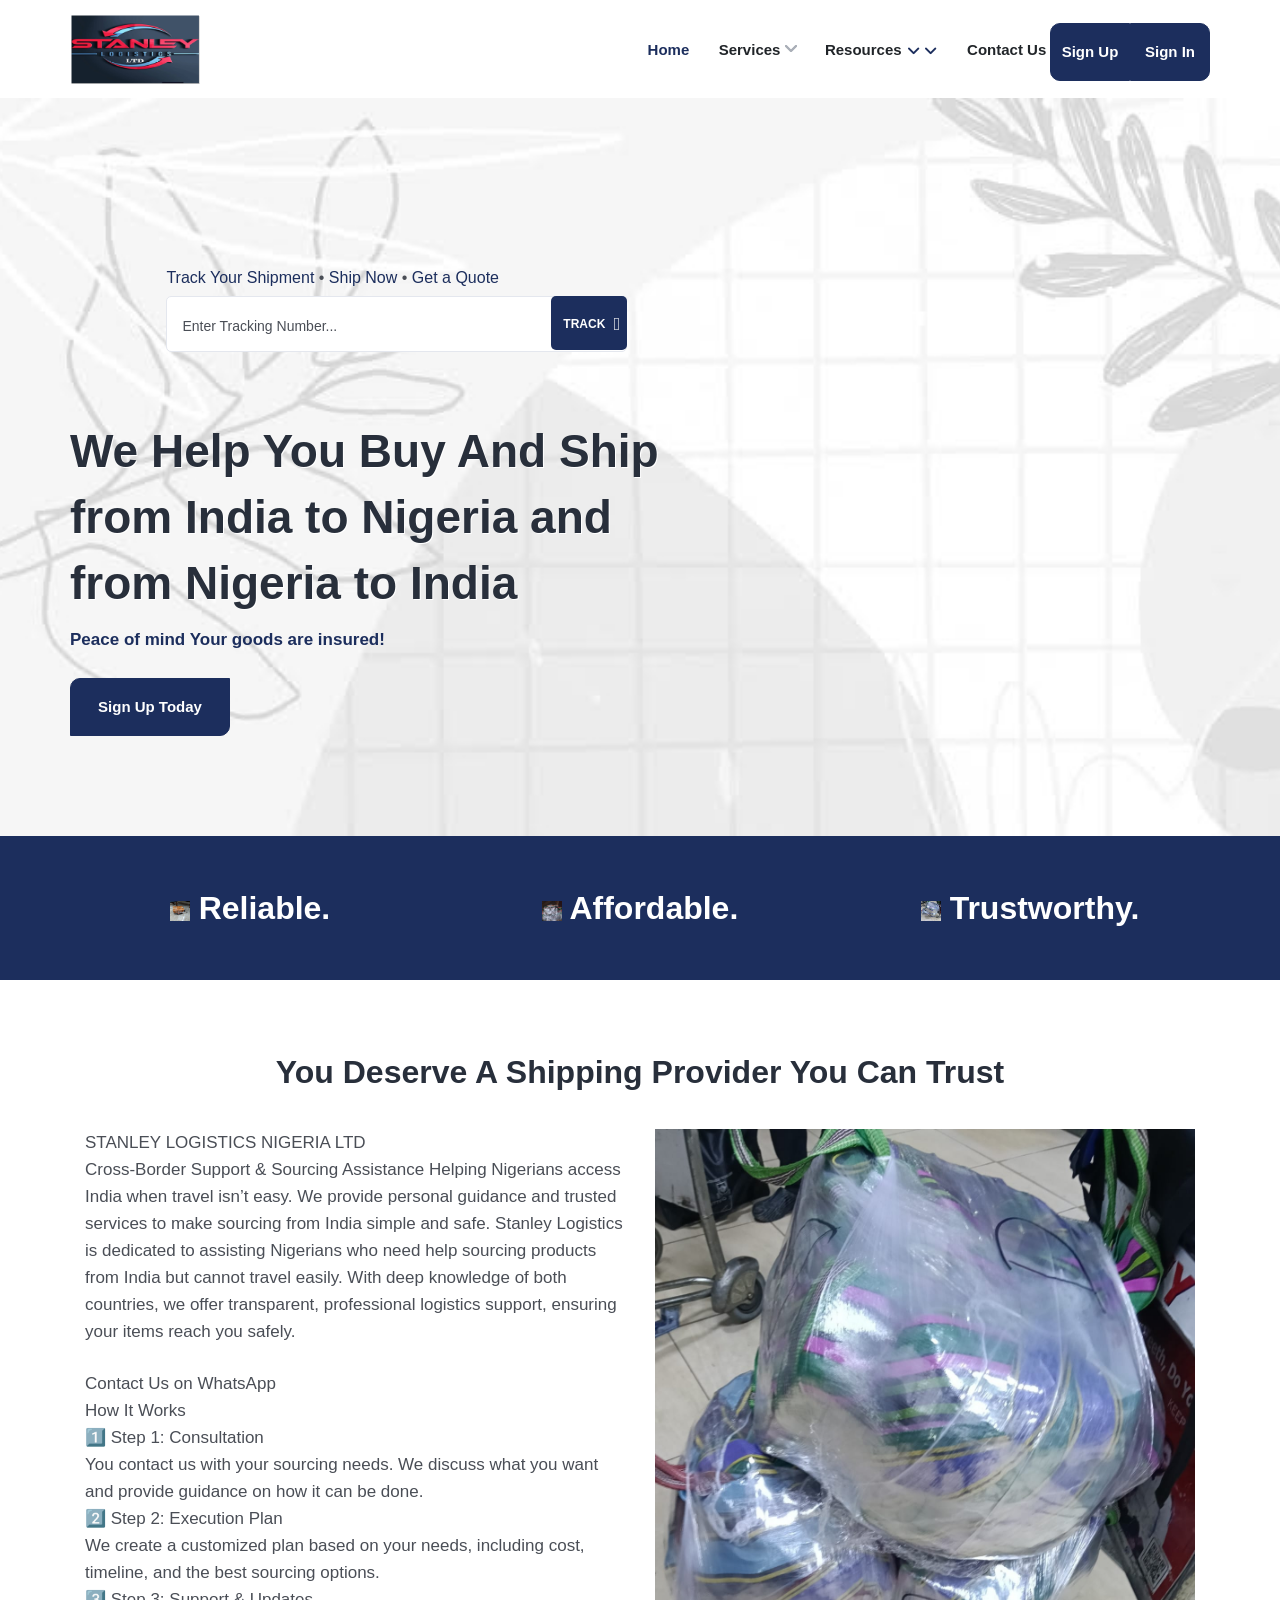
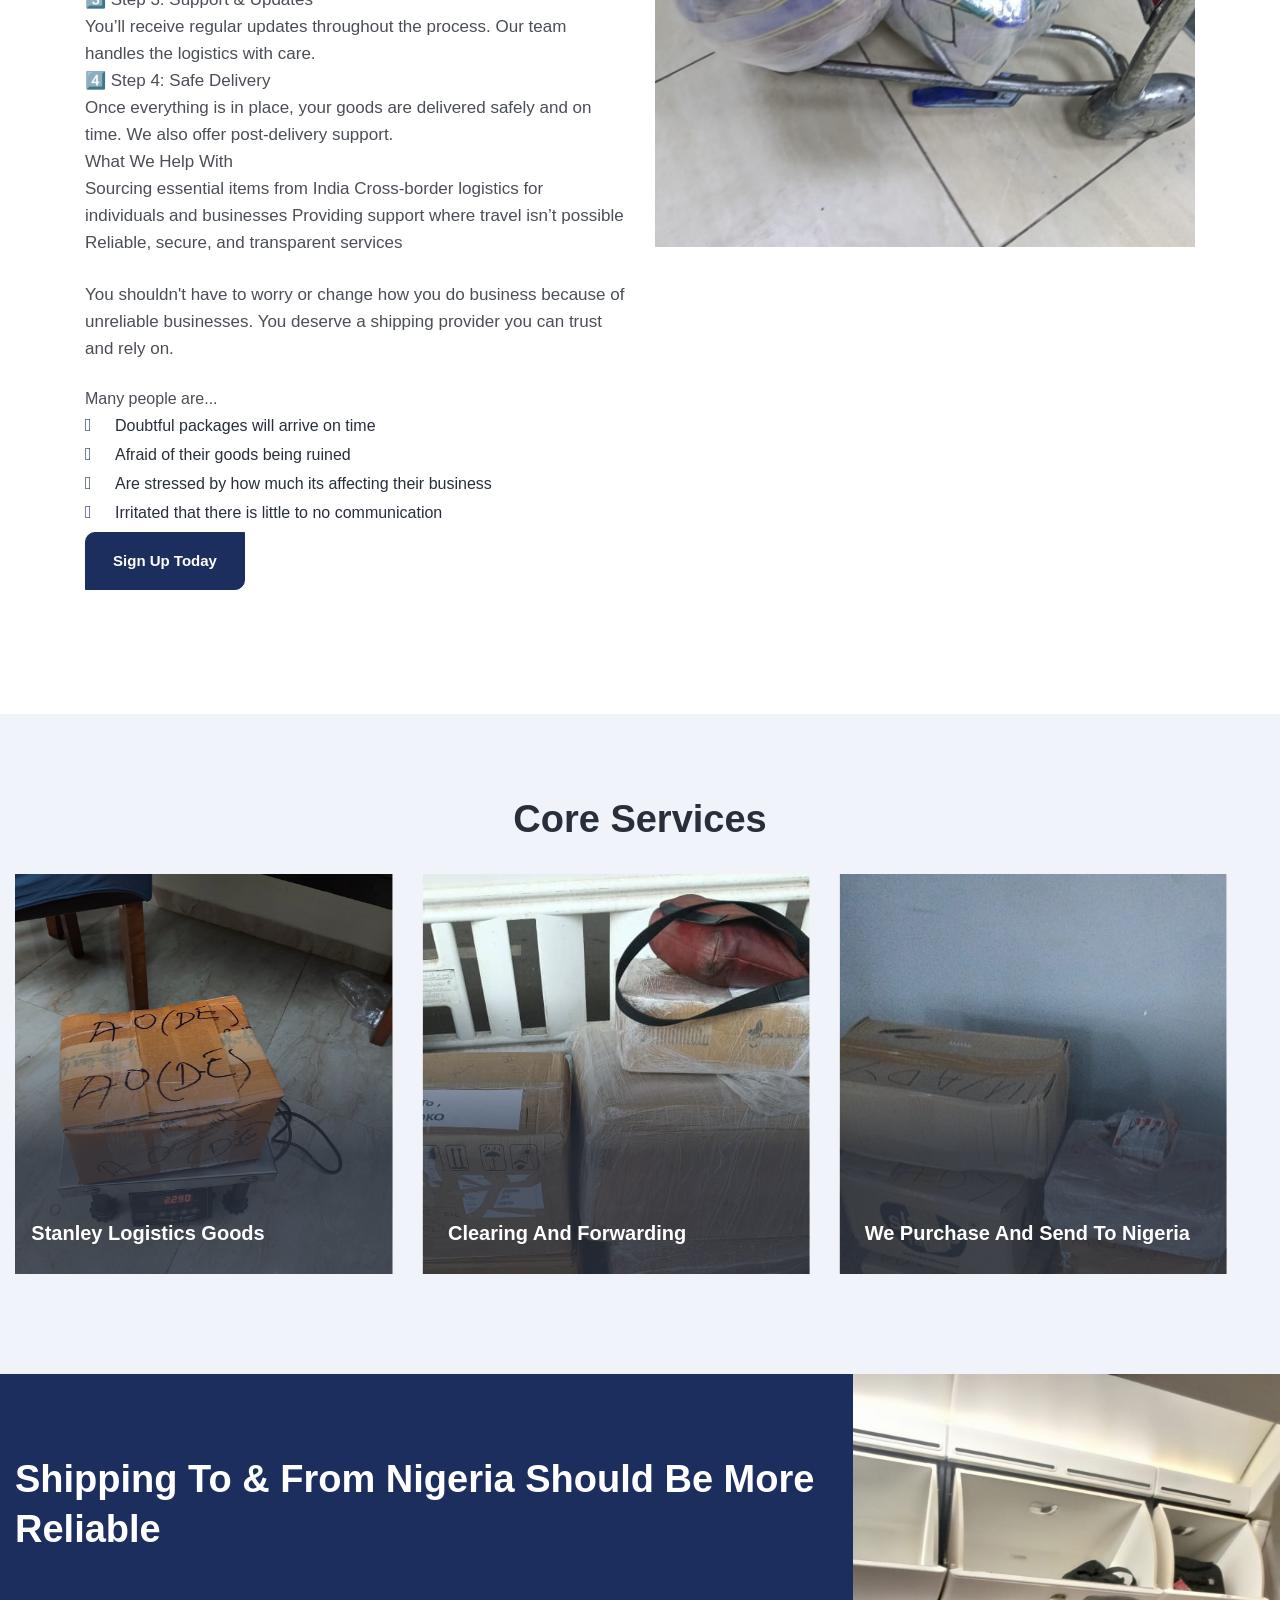
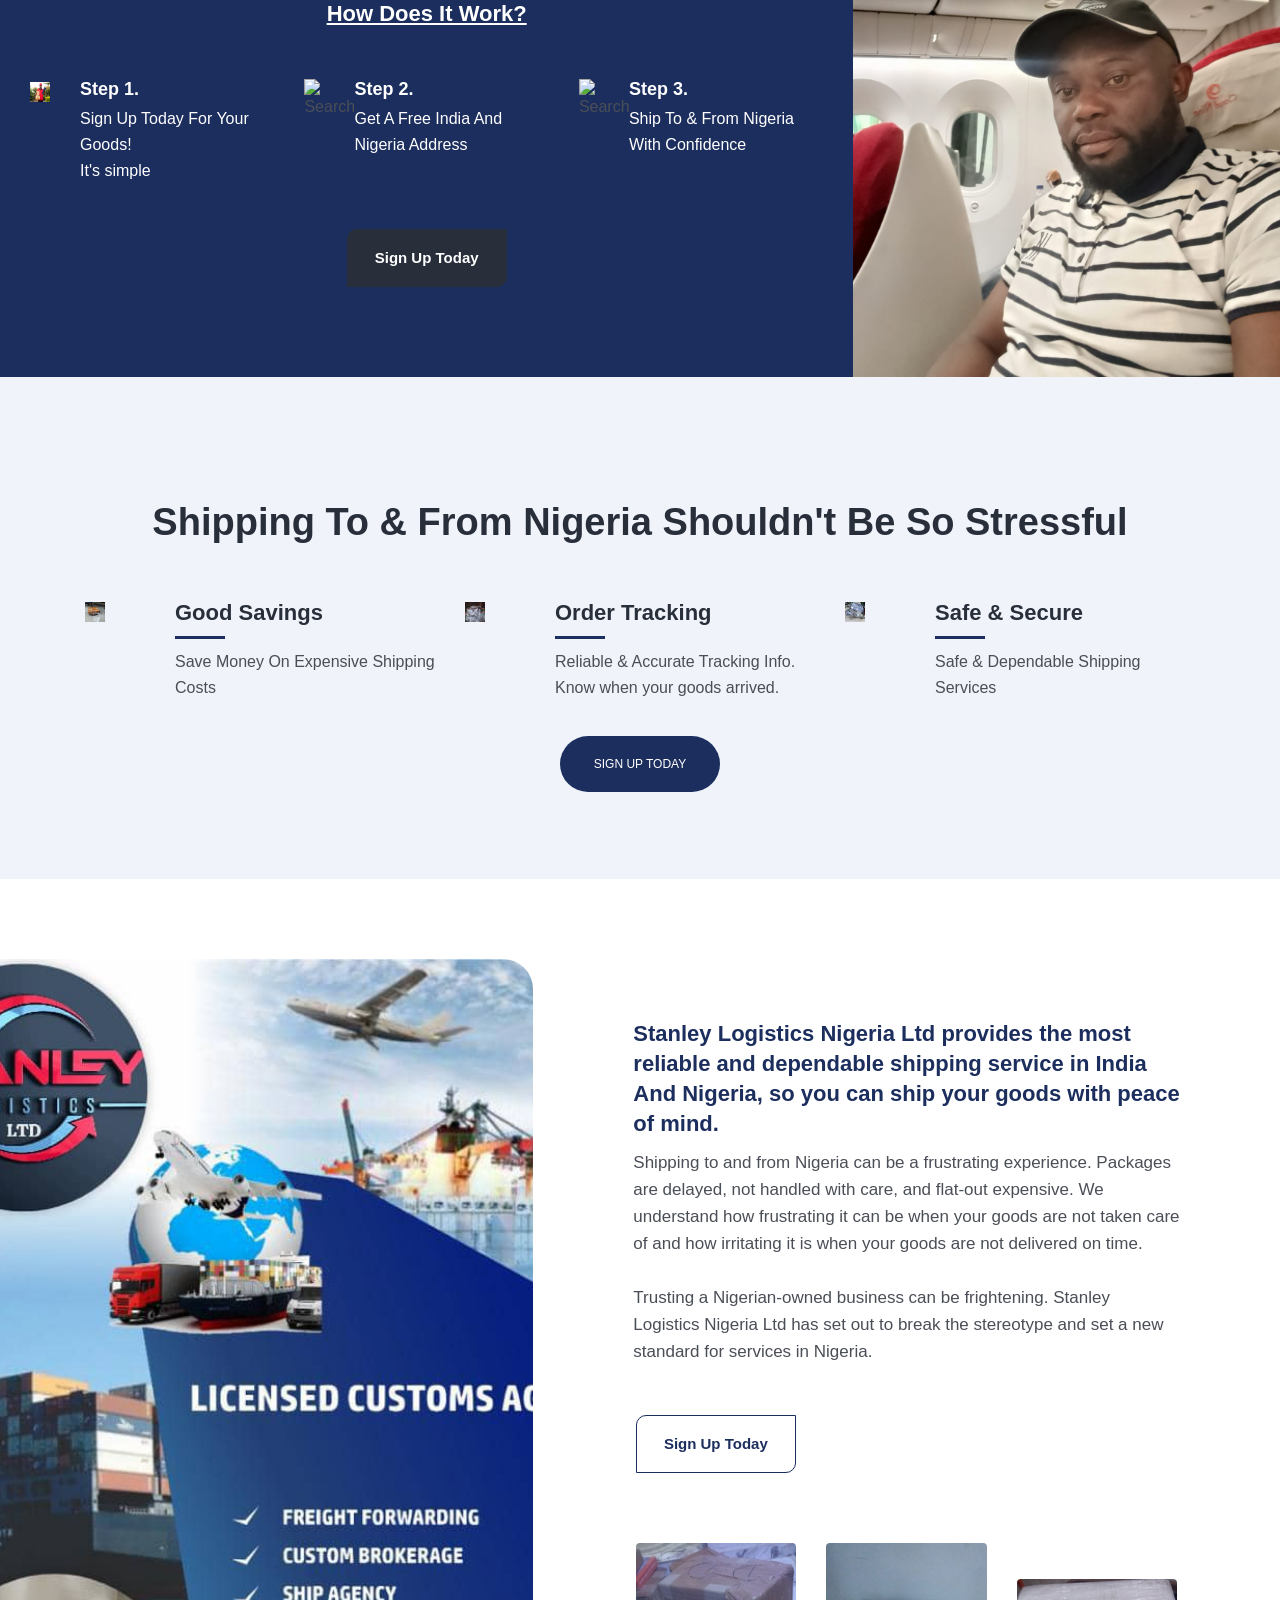
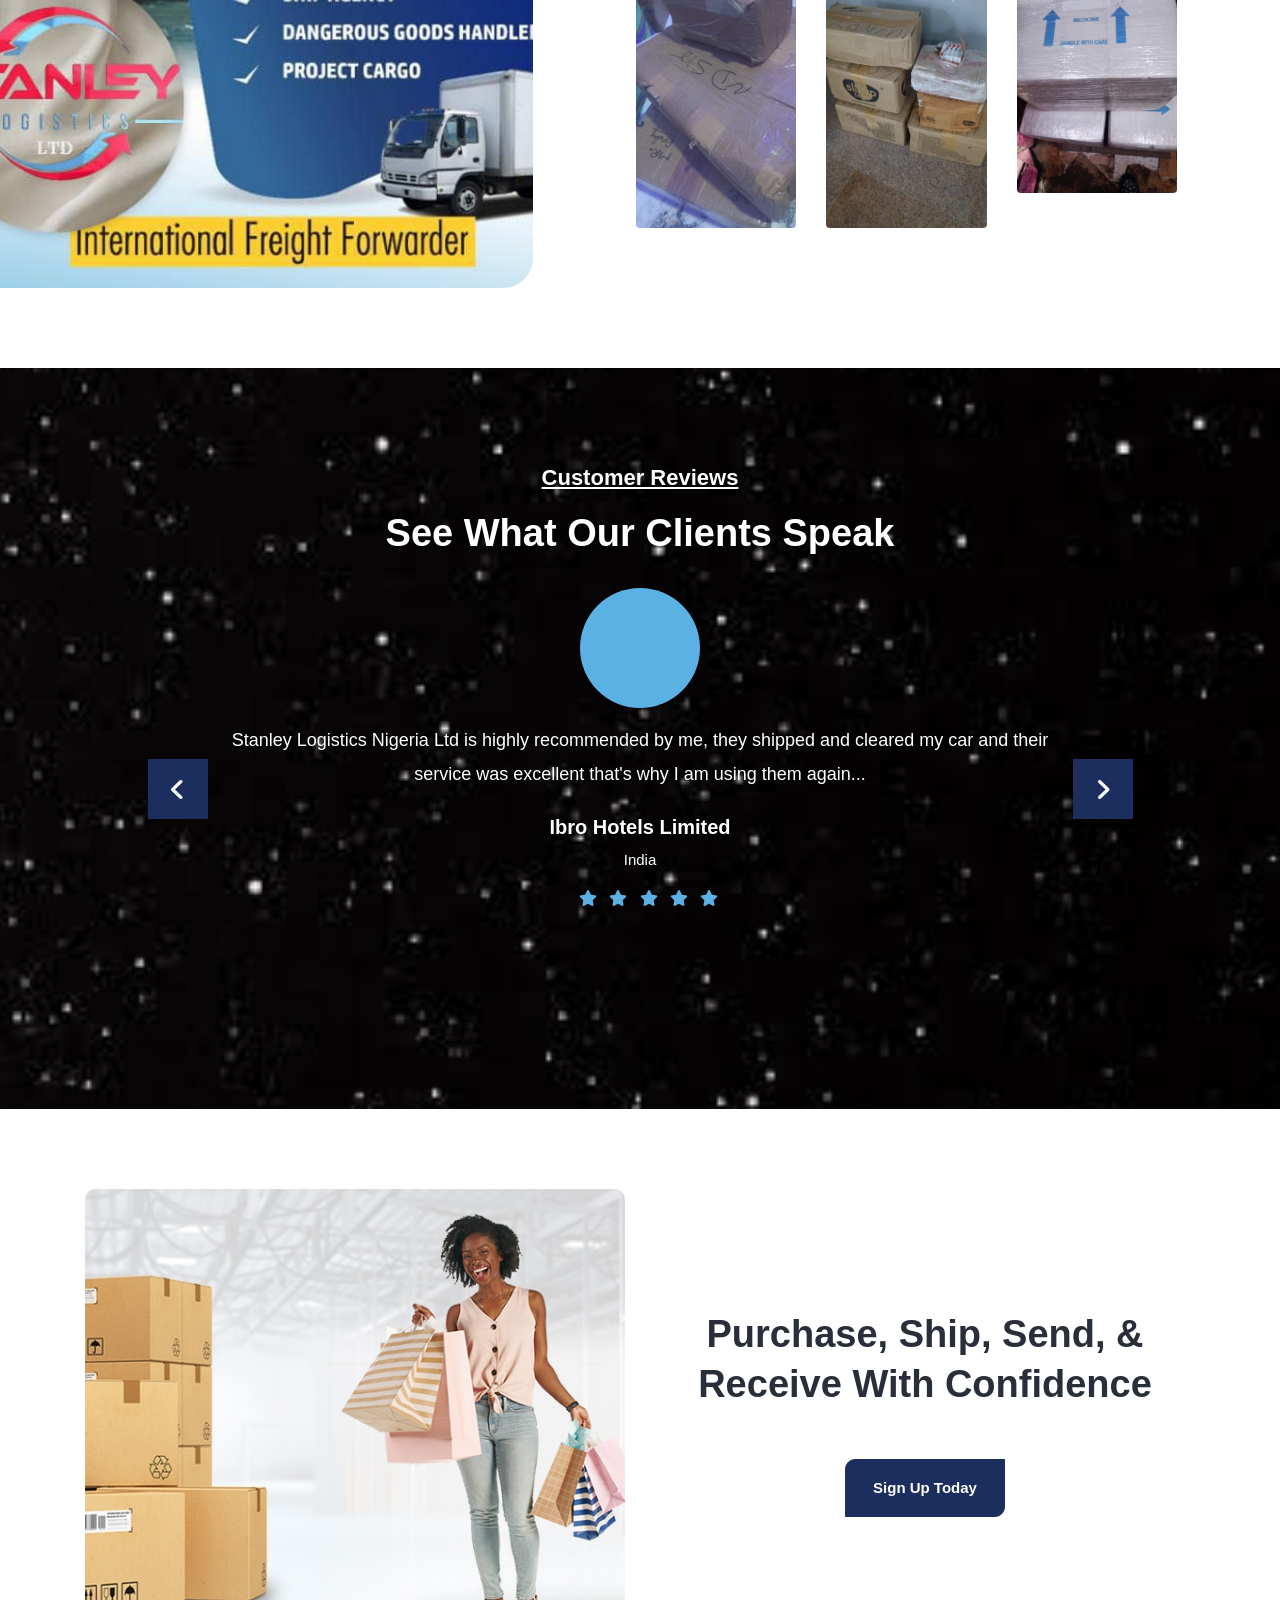
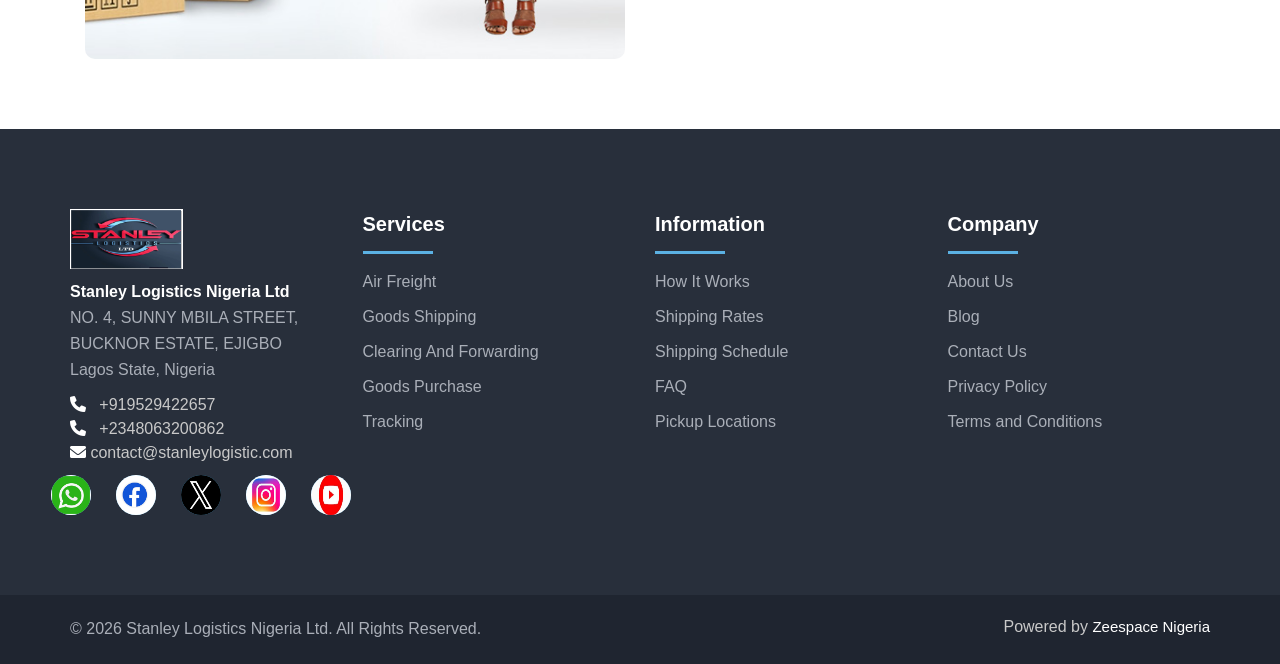
==== commit b9fa05f7: "Updates" ====
--- a/about.html
+++ b/about.html
@@ -3,7 +3,7 @@
    <head>
 
 
-      <meta http-equiv="Content-Type" content="text/html; charset=UTF-8">
+<meta http-equiv="Content-Type" content="text/html; charset=UTF-8">
   
   <meta http-equiv="X-UA-Compatible" content="IE=edge">
   <meta name="viewport" content="width=device-width, initial-scale=1.0, maximum-scale=1.0, user-scalable=0">
@@ -26,7 +26,7 @@
   <link rel="icon" type="image/png" sizes="16x16" href="assets/images/6.png">
   <link rel="manifest" href="assets/js/manifest.json>
   <meta name="msapplication-TileColor" content="#ffffff">
-  <meta name="msapplication-TileImage" content="./StanleyLogisticsLtd/ms-icon-144x144.png">
+  <meta name="msapplication-TileImage" content="assets/images/ms-icon-144x144.png">
   <meta name="theme-color" content="#ffffff">
  <link rel="stylesheet" href="assets/css/css" type="text/css" media="all">
   <link href="assets/css/bootstrap.min.css" rel="stylesheet" type="text/css" media="all">
@@ -188,7 +188,7 @@
          <!----header----->         <!--===============PAGE CONTENT==============-->
          <div id="content" class="site-content ">
                      <!----banner---->
-            <section class="banner-section bg_op_1" style="background-image: url(./StanleyLogisticsLtd/IMG2.jpg);" id="sldserie" data-img="" data-ttl="Ship from India to Nigeria and from Nigeria to India,Ship from India to Nigeria and from Nigeria to India,Ship from India to Nigeria and from Nigeria to India" data-stl="Reliable and Affordable Shipping Services To Give You The Peace Of Mind You Deserve,Reliable and Affordable Shipping Services To Give You The Peace Of Mind You Deserve,Peace of mind Your goods are insured!">
+            <section class="banner-section bg_op_1" style="background-image: url(assets/images/IMG2.jpg);" id="sldserie" data-img="" data-ttl="Ship from India to Nigeria and from Nigeria to India,Ship from India to Nigeria and from Nigeria to India,Ship from India to Nigeria and from Nigeria to India" data-stl="Reliable and Affordable Shipping Services To Give You The Peace Of Mind You Deserve,Reliable and Affordable Shipping Services To Give You The Peace Of Mind You Deserve,Peace of mind Your goods are insured!">
 	     <div class="mtop-search trksrch"> 
 
 
@@ -268,24 +268,31 @@
                             }
                            }
                          }">
-                     <div class="swiper-wrapper" id="swiper-wrapper-a9cd610a107efad61" aria-live="off">
-<div class="swiper-slide swiper-slide-active" role="group" aria-label="1 / 3" data-swiper-slide-index="0" style="width: 360px; margin-right: 30px;">
+
+
+                           <div class="swiper-wrapper" id="swiper-wrapper-a9cd610a107efad61" aria-live="off">
+                     <div class="swiper-slide swiper-slide-active" role="group" aria-label="1 / 3" data-swiper-slide-index="0" style="width: 360px; margin-right: 30px;">
                                  <h2 class="title_big color_white text-center">
-                                    <span class="icon icon-thumbs-up"></span> Reliable.
+                                    <img src="assets/images/b.jpeg" alt="Search" style="width: 20px; height: 20px;">  Reliable.
                                  </h2>
-                           </div><div class="swiper-slide swiper-slide-next" role="group" aria-label="2 / 3" data-swiper-slide-index="1" style="width: 360px; margin-right: 30px;">
+                           </div>
+                           <div class="swiper-slide swiper-slide-next" role="group" aria-label="2 / 3" data-swiper-slide-index="1" style="width: 360px; margin-right: 30px;">
                                  <h2 class="title_big color_white text-center">
-                                    <span class="icon icon-thumbs-up"></span> Affordable.
+                                    <img src="assets/images/bg.jpeg" alt="Search" style="width: 20px; height: 20px;"> Affordable.
                                  </h2>
-                           </div><div class="swiper-slide" role="group" aria-label="3 / 3" data-swiper-slide-index="2" style="width: 360px; margin-right: 30px;">
+                           </div>
+                           <div class="swiper-slide" role="group" aria-label="3 / 3" data-swiper-slide-index="2" style="width: 360px; margin-right: 30px;">
                                  <h2 class="title_big color_white text-center">
-                                    <span class="icon icon-thumbs-up"></span> Trustworthy.
+                                   <img src="assets/images/c.jpeg" alt="Search" style="width: 20px; height: 20px;">  Trustworthy.
                                  </h2>
                            </div>                        </div>
                         <span class="swiper-notification" aria-live="assertive" aria-atomic="true"></span></div>
                      </div>
                   </div>
                </div>
+
+
+
                <!--===============spacing==============-->
                <div class="pd_bottom_50"></div>
                <!--===============spacing==============-->
@@ -397,7 +404,7 @@
                            }
                          }">
                            <div class="swiper-wrapper" id="swiper-wrapper-f5400aa44bdb35a9" aria-live="off" style="transition-duration: 0ms; transform: translate3d(-440.333px, 0px, 0px);">
-<div class="swiper-slide swiper-slide-prev" role="group" aria-label="1 / 4" data-swiper-slide-index="0" style="width: 440.333px;">
+                            <div class="swiper-slide swiper-slide-prev" role="group" aria-label="1 / 4" data-swiper-slide-index="0" style="width: 440.333px;">
                                  <div class="service_carousel style_one">
                                     <div class="image">
                                        <div class="overlay"></div>
@@ -414,7 +421,7 @@
                                        <img src="assets/images/b.jpeg" class="attachment-creote-service-image size-creote-service-image" alt="Container">
                                     </div>
                                     <div class="content">
-                                       <h2 class="title_service"><a href="contact.html" rel="bookmark"> Stanley Logistics Goods <i class="icon-right-arrow"></i></a></h2>
+                                       <h2 class="title_service"><a href="contact.html" rel="bookmark"> Stanley Logistics Goods </a></h2>
                                     </div>
                                  </div>
                               </div><div class="swiper-slide swiper-slide-next" role="group" aria-label="3 / 4" data-swiper-slide-index="2" style="width: 440.333px;">
@@ -424,7 +431,7 @@
                                        <img src="assets/images/e.jpeg" class="attachment-creote-service-image size-creote-service-image" alt="RoRo">
                                     </div>
                                     <div class="content">
-                                       <h2 class="title_service"><a href="contact.html" rel="bookmark">Clearing And Forwarding <i class="icon-right-arrow"></i></a></h2>
+                                       <h2 class="title_service"><a href="contact.html" rel="bookmark">Clearing And Forwarding </a></h2>
                                     </div>
                                  </div>
                               </div><div class="swiper-slide" role="group" aria-label="4 / 4" data-swiper-slide-index="3" style="width: 440.333px;">
@@ -434,7 +441,7 @@
                                        <img src="assets/images/g.jpeg" class="attachment-creote-service-image size-creote-service-image" alt="Transportation">
                                     </div>
                                     <div class="content">
-                                       <h2 class="title_service"><a href="contact.html" rel="bookmark">We Purchase And Send To Nigeria <i class="icon-right-arrow"></i></a></h2>
+                                       <h2 class="title_service"><a href="contact.html" rel="bookmark">We Purchase And Send To Nigeria </a></h2>
                                     </div>
                                  </div>
                               </div>   
@@ -474,7 +481,9 @@
                               <div class="icon_box_all style_seven light_color">
                                  <div class="icon_content">
                                     <div class="icon">
-                                       <span class="icon-user-plus"></span>
+
+                                       <img src="assets/images/log3.jpg" alt="Search" style="width: 20px; height: 20px;">
+
                                     </div>
                                     <div class="text_box">
                                        <h2><a>Step 1.</a></h2>
@@ -486,7 +495,9 @@
                               <div class="icon_box_all style_seven light_color">
                                  <div class="icon_content">
                                     <div class="icon">
-                                       <span class="icon-placeholder"></span>
+                                       
+                               <img src="assets/images/log2.jpg" alt="Search" style="width: 20px; height: 20px;"> 
+
                                     </div>
                                     <div class="text_box">
                                        <h2><a>Step 2.</a></h2>
@@ -498,7 +509,9 @@
                               <div class="icon_box_all style_seven light_color">
                                  <div class="icon_content">
                                     <div class="icon">
-                                       <span class="icon-box"></span>
+
+                                       <img src="assets/images/log1.jpg" alt="Search" style="width: 20px; height: 20px;">  
+
                                     </div>
                                     <div class="text_box">
                                        <h2><a>Step 3.</a></h2>
@@ -530,9 +543,9 @@
                         <!--===============spacing==============-->
                         <div class="pd_top260"></div>
                         <!--===============spacing==============-->
-                    <div class="video_box">
+                 <!-- <div class="video_box">
                            <a href="#" class="lightbox-image"><i class="icon-play"></i></a>
-                        </div>
+                        </div> -->
                         <!--===============spacing==============-->
                         <div class="pd_bottom_80"></div>
                         <!--===============spacing==============-->
@@ -564,7 +577,11 @@
                                  <div class="process_box style_one dark_color">
                                     <div class="process_box_outer">
                                        <div class="icon">
-                                          <span class="icon-dollar-sign"></span>
+
+                                         <img src="assets/images/b.jpeg" alt="Search" style="width: 20px; height: 20px;">
+
+
+
                                           <div class="number">01</div>
                                        </div>
                                        <div class="content_box">
@@ -577,7 +594,10 @@
                                  <div class="process_box style_one dark_color">
                                     <div class="process_box_outer">
                                        <div class="icon">
-                                          <span class="fa fa-object-group"></span>
+
+                                          <img src="assets/images/bg.jpeg" alt="Search" style="width: 20px; height: 20px;">
+
+
                                           <div class="number">02</div>
                                        </div>
                                        <div class="content_box">
@@ -590,7 +610,9 @@
                                  <div class="process_box style_one dark_color">
                                     <div class="process_box_outer">
                                        <div class="icon">
-                                          <span class="icon-safe"></span>
+
+                                           <img src="assets/images/c.jpeg" alt="Search" style="width: 20px; height: 20px;">
+
                                           <div class="number">03</div>
                                        </div>
                                        <div class="content_box">
@@ -615,7 +637,9 @@
             </section>            <!--===============spacing==============-->
             <div class="pd_top_80"></div>
             <!--===============spacing==============-->
-<section>
+                      
+            
+                  <section>
                     <div class="container-fluid pd_zero">
                         <div class="row">
                             <div class="col-lg-5 col-md-5 col-sm-12 col-xs-12 overflow-hidden pd_zero bg_op_1 rounded_top_right_30 rounded_bottom_right_30" style="background: url(assets/images/1.jpeg);">
@@ -662,8 +686,11 @@
             <div class="pd_top_80"></div>
             <!--===============spacing==============-->
 
-            <!--testimonial-->
-            <section class="testimonial-section bg_op_1" style="background-image: url(./StanleyLogisticsLtd/IMG1.jpg);">
+
+
+
+ <!--testimonial-->
+            <section class="testimonial-section bg_op_1" style="background-image: url(assets/images/IMG1.jpg);">
             <!--===============spacing==============-->
             <div class="pd_top_90"></div>
             <!--===============spacing==============-->
@@ -723,11 +750,11 @@
                             }">
                               <div class="swiper-wrapper" id="swiper-wrapper-a67b10d9100910cdde5" aria-live="off" style="transition-duration: 0ms; transform: translate3d(-8550px, 0px, 0px);">
 
-<div class="swiper-slide swiper-slide-next" role="group" aria-label="5 / 11" data-swiper-slide-index="4" style="width: 825px; margin-right: 30px;">
+                            <div class="swiper-slide swiper-slide-next" role="group" aria-label="5 / 11" data-swiper-slide-index="4" style="width: 825px; margin-right: 30px;">
                                     <div class="testimonial_box clearfix">
                                        <div class="authour_details">
                                          <div class="icon_quotes">
-                                           <i class="icon-quote"></i>
+                                          
                                          </div>
                                           <div class="comment">They are very reliable, I've used Stanley Logistics Nigeria Ltd to Make Purchase, ship from India to Nigeria and vice versa and my experience has always been smooth, no complaints whatsoever!</div>
                                           <div class="details clearfix">
@@ -754,7 +781,7 @@
                                     <div class="testimonial_box clearfix">
                                        <div class="authour_details">
                                          <div class="icon_quotes">
-                                           <i class="icon-quote"></i>
+                                         
                                          </div>
                                           <div class="comment">I’ve used Stanley Logistics Nigeria Ltd for two years and I’ve never had any issues. They’re reliable trustworthy and the communications from the customer service team is A1.</div>
                                           <div class="details clearfix">
@@ -781,7 +808,7 @@
                                     <div class="testimonial_box clearfix">
                                        <div class="authour_details">
                                          <div class="icon_quotes">
-                                           <i class="icon-quote"></i>
+                                        
                                          </div>
                                           <div class="comment">Great customer service. Streamlined process. Sent out two barrels. Communication was great and the staff was friendly</div>
                                           <div class="details clearfix">
@@ -808,7 +835,7 @@
                                     <div class="testimonial_box clearfix">
                                        <div class="authour_details">
                                          <div class="icon_quotes">
-                                           <i class="icon-quote"></i>
+                                          
                                          </div>
                                           <div class="comment"> Stanley Logistics Nigeria Ltd is absolutely doing a great job. They really left a good impression the first time I ever used them and I believe I’m stuck with them. Their staff are highly professional. I recommend them.</div>
                                           <div class="details clearfix">
@@ -835,7 +862,7 @@
                                     <div class="testimonial_box clearfix">
                                        <div class="authour_details">
                                          <div class="icon_quotes">
-                                           <i class="icon-quote"></i>
+                                        
                                          </div>
                                           <div class="comment">I’ve never had any issues with my international shipments. Everything always arrives on time and in great condition. Highly recommend!</div>
                                           <div class="details clearfix">
@@ -862,7 +889,7 @@
                                     <div class="testimonial_box clearfix">
                                        <div class="authour_details">
                                          <div class="icon_quotes">
-                                           <i class="icon-quote"></i>
+                                           
                                          </div>
                                           <div class="comment">Their rates are competitive, and their attention to detail is impressive. I've never had to worry about my shipments.
 
@@ -891,14 +918,17 @@
                                     <div class="testimonial_box clearfix">
                                        <div class="authour_details">
                                          <div class="icon_quotes">
-                                           <i class="icon-quote"></i>
+                                          
                                          </div>
-                                          <div class="comment"></div>
+                                          <div class="comment"> How We got Our Goods Purchased And Sent To Nigeria,<br>
+                                                We discuss what we want and provide guidance on how it can be done.
+They create a customized plan based on our needs, including cost, timeline, and the best sourcing options.They Helped With
+Sourcing essential items from India Cross-border logistics for individuals and businesses.</div>
                                           <div class="details clearfix">
                                              <div class="c_content">
                                                 <div class="content_in">
-                                                   <h2></h2>
-                                                   <span></span>
+                                                   <h2>   Zee And Ella Creations  </h2>
+                                                   <span>      Abuja FCT     </span>
                                                 </div>
                                              </div>
                                           </div>
@@ -918,7 +948,7 @@
                                     <div class="testimonial_box clearfix">
                                        <div class="authour_details">
                                          <div class="icon_quotes">
-                                           <i class="icon-quote"></i>
+                                          
                                          </div>
                                           <div class="comment"> Stanley Logistics Nigeria Ltd is a good company in my opinion. I have used Stanley Logistics Nigeria Ltd for years and satisfied with their services. I am giving Stanley Logistics Nigeria Ltd 4/5 stars because I feel some of their managers need to be more professional when dealing with customers. I highly recommend using this company if you are planning on shipping to Nigeria</div>
                                           <div class="details clearfix">
@@ -945,7 +975,7 @@
                                     <div class="testimonial_box clearfix">
                                        <div class="authour_details">
                                          <div class="icon_quotes">
-                                           <i class="icon-quote"></i>
+                                         
                                          </div>
                                           <div class="comment">Great place to ship items from India to Nigeria and internationally .I ship through them all the time …great customer service ,will assist you in all the way</div>
                                           <div class="details clearfix">
@@ -972,14 +1002,14 @@
                                     <div class="testimonial_box clearfix">
                                        <div class="authour_details">
                                          <div class="icon_quotes">
-                                           <i class="icon-quote"></i>
+                                          
                                          </div>
                                           <div class="comment">My name is Zeespace Nigeria ,I'm giving these Google reviews base on my experience so far with Stanley Logistics Nigeria Ltd as one of the most reliably shipping companies here in Nigeria And India. For more than two good years I have  been shipping stuff with them ,no item lost or missing. So therefore I recommend this shipping company as one at of the best for who ever that wants to ship to Nigeria to India and India to Nigeria.</div>
                                           <div class="details clearfix">
                                              <div class="c_content">
                                                 <div class="content_in">
                                                    <h2>Zeespace Nigeria</h2>
-                                                   <span>Abuja FCT</span>
+                                                   <span>Abuja</span>
                                                 </div>
                                              </div>
                                           </div>
@@ -999,7 +1029,7 @@
                                     <div class="testimonial_box clearfix">
                                        <div class="authour_details">
                                          <div class="icon_quotes">
-                                           <i class="icon-quote"></i>
+                                           
                                          </div>
                                           <div class="comment">Stanley Logistics Nigeria Ltd is highly recommended by me, they shipped and cleared my car and their service was excellent that's why I am using them again...</div>
                                           <div class="details clearfix">
@@ -1037,6 +1067,15 @@
             <!--===============spacing==============-->
             </section>
             <!--testimonial end-->
+
+
+
+
+
+
+
+
+
 <!---image-box-section---->
             <section class="image-box-section">
                <!--===============spacing==============-->
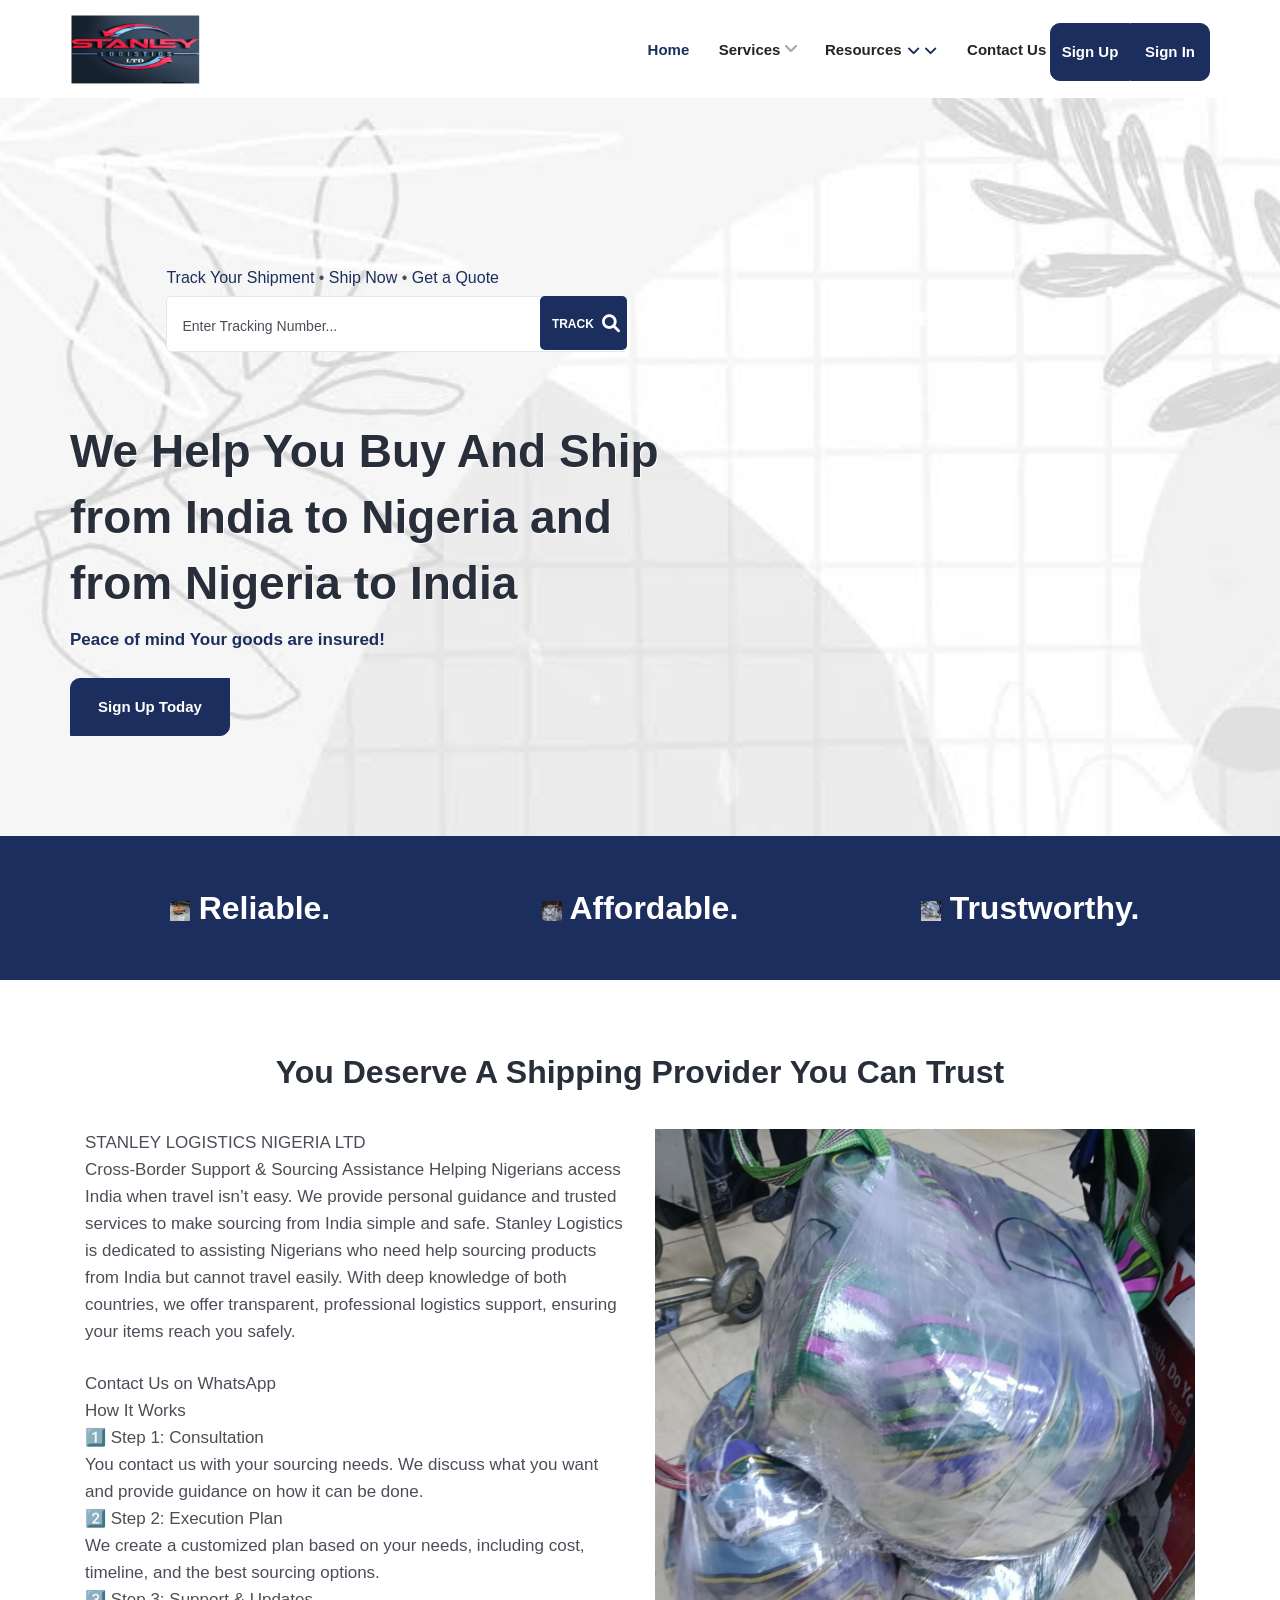
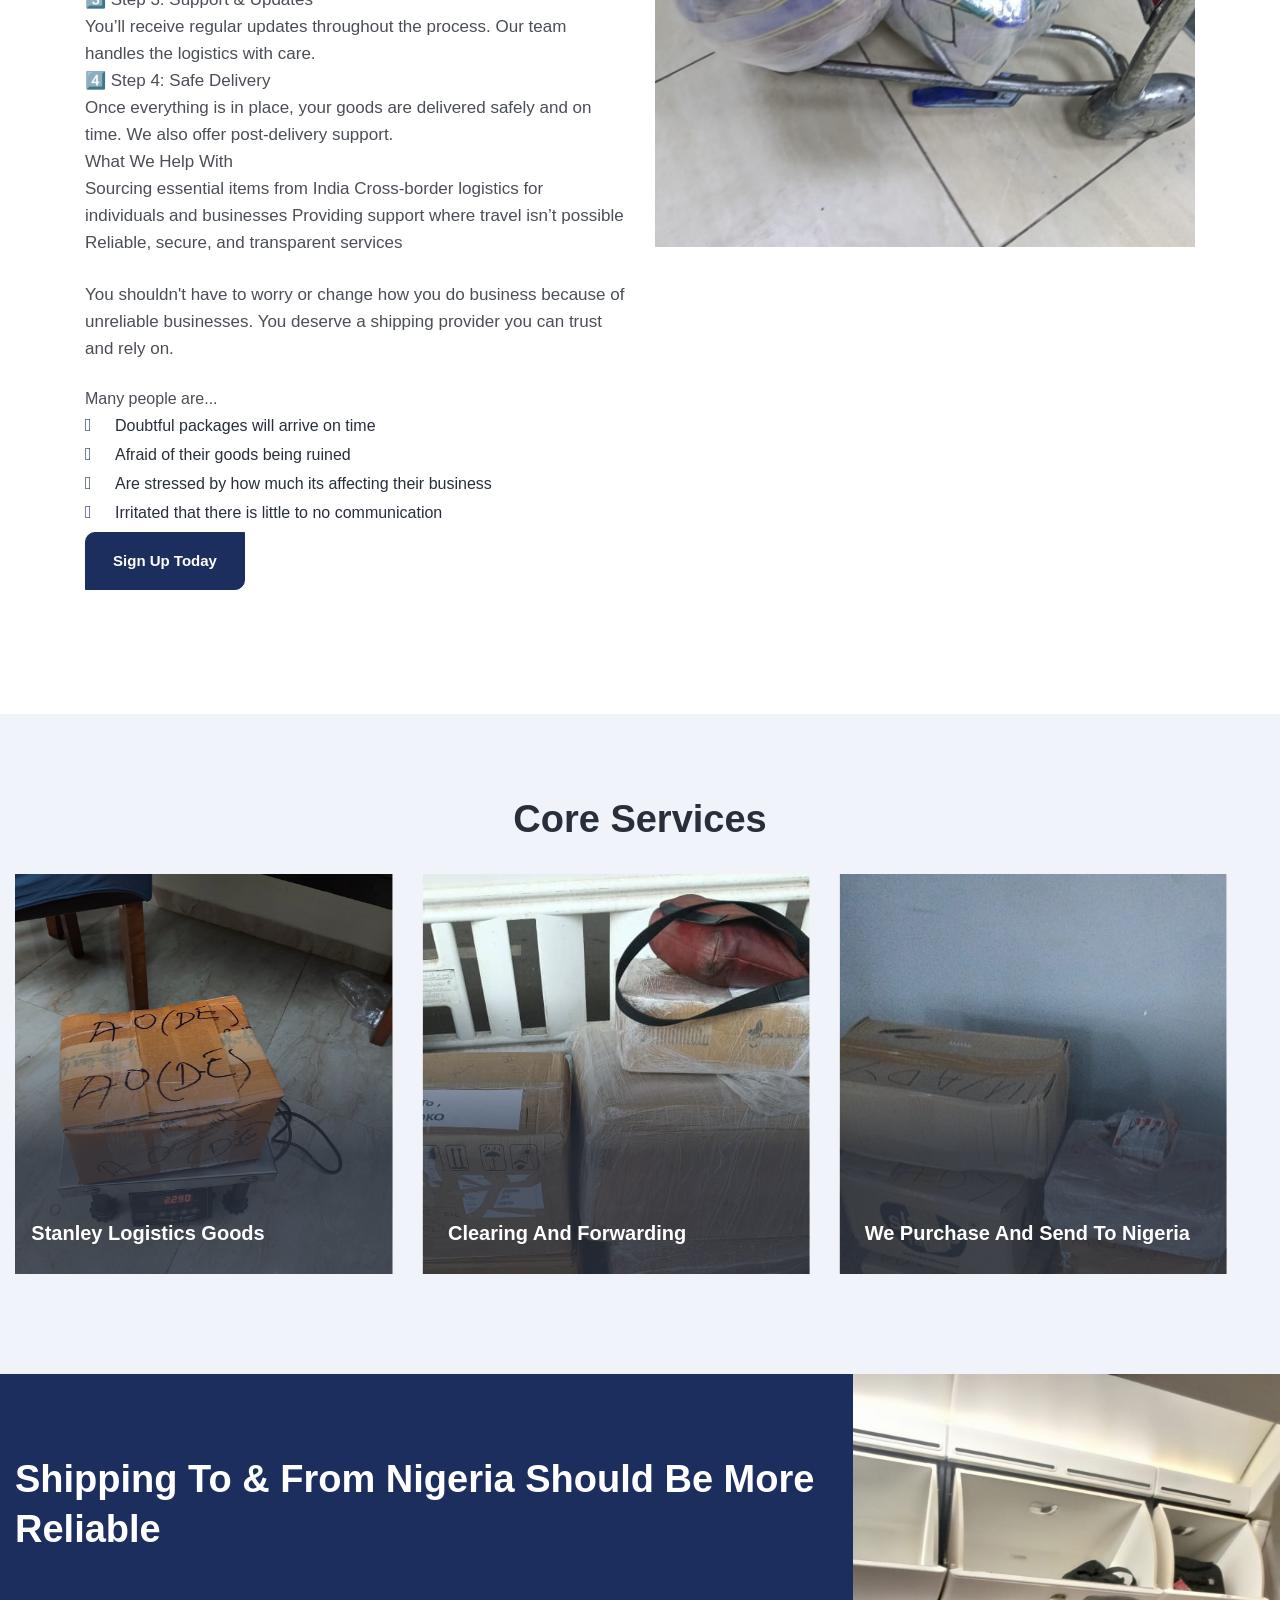
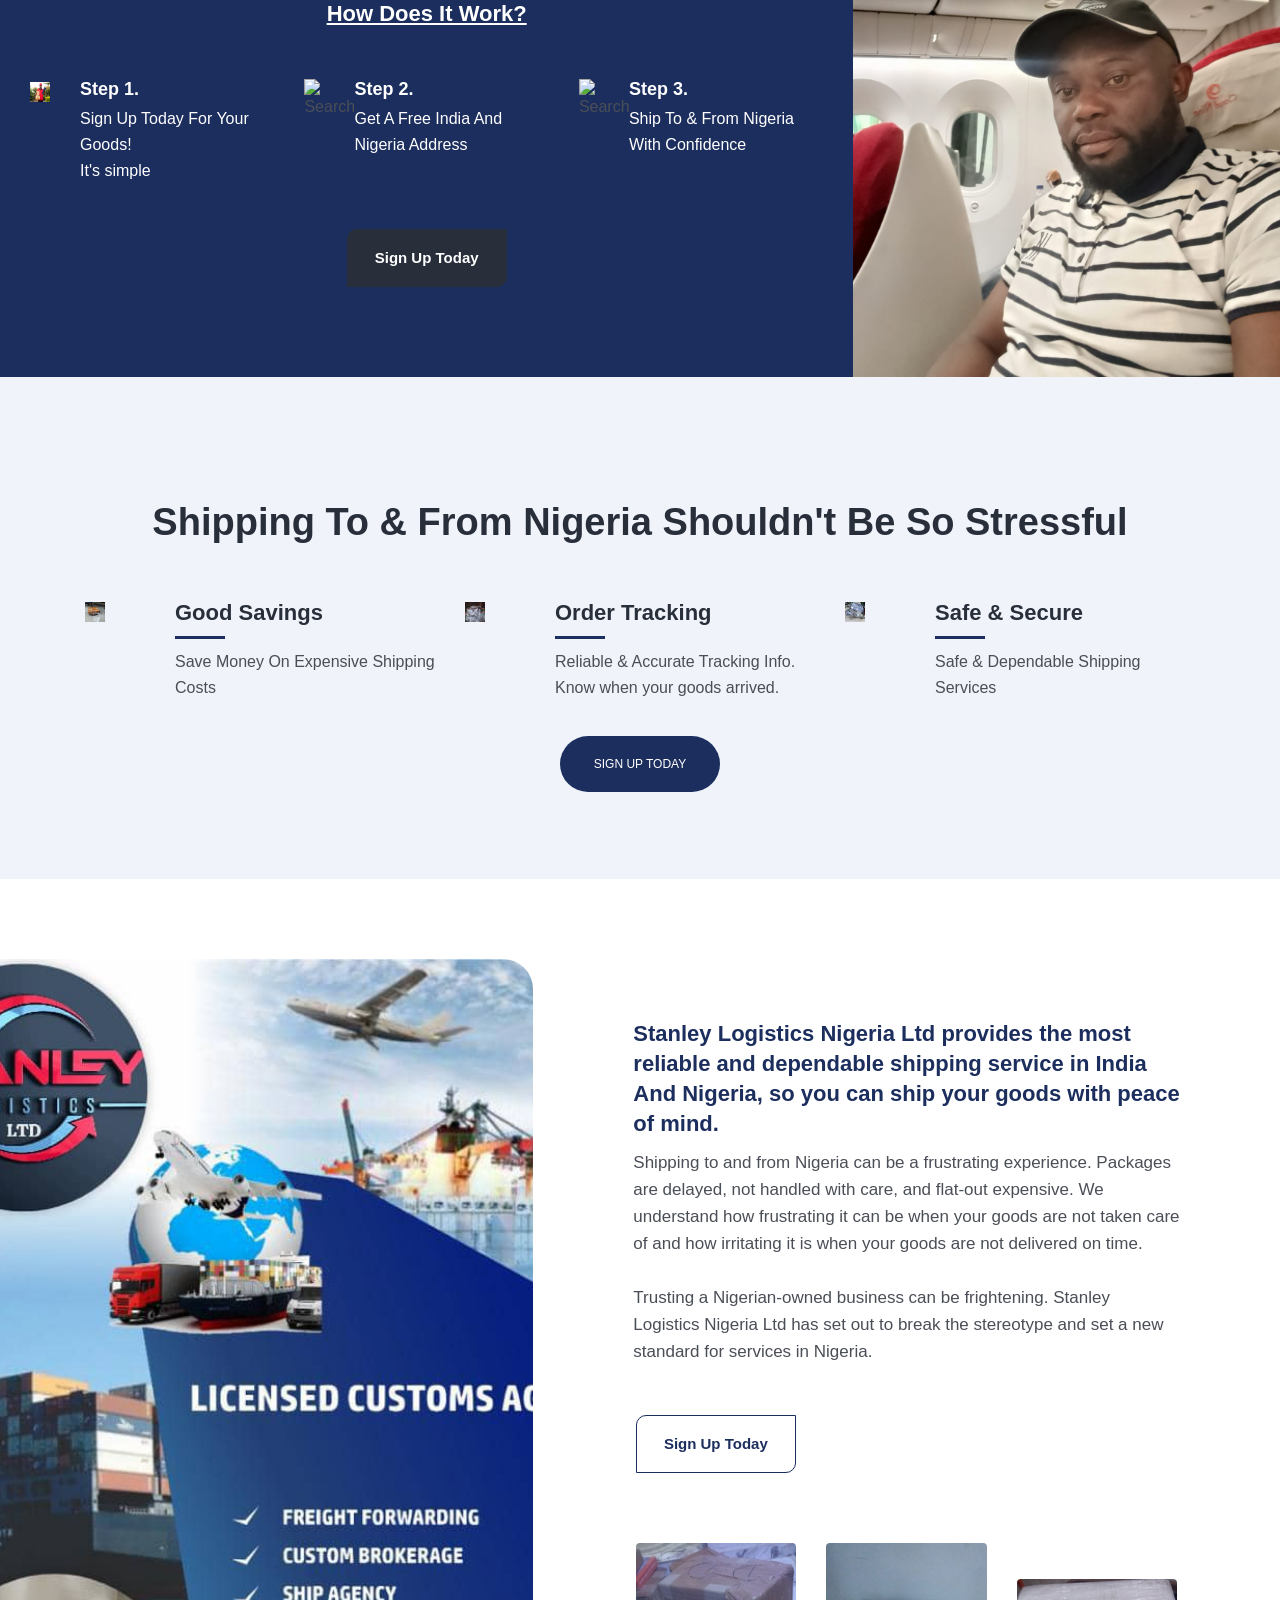
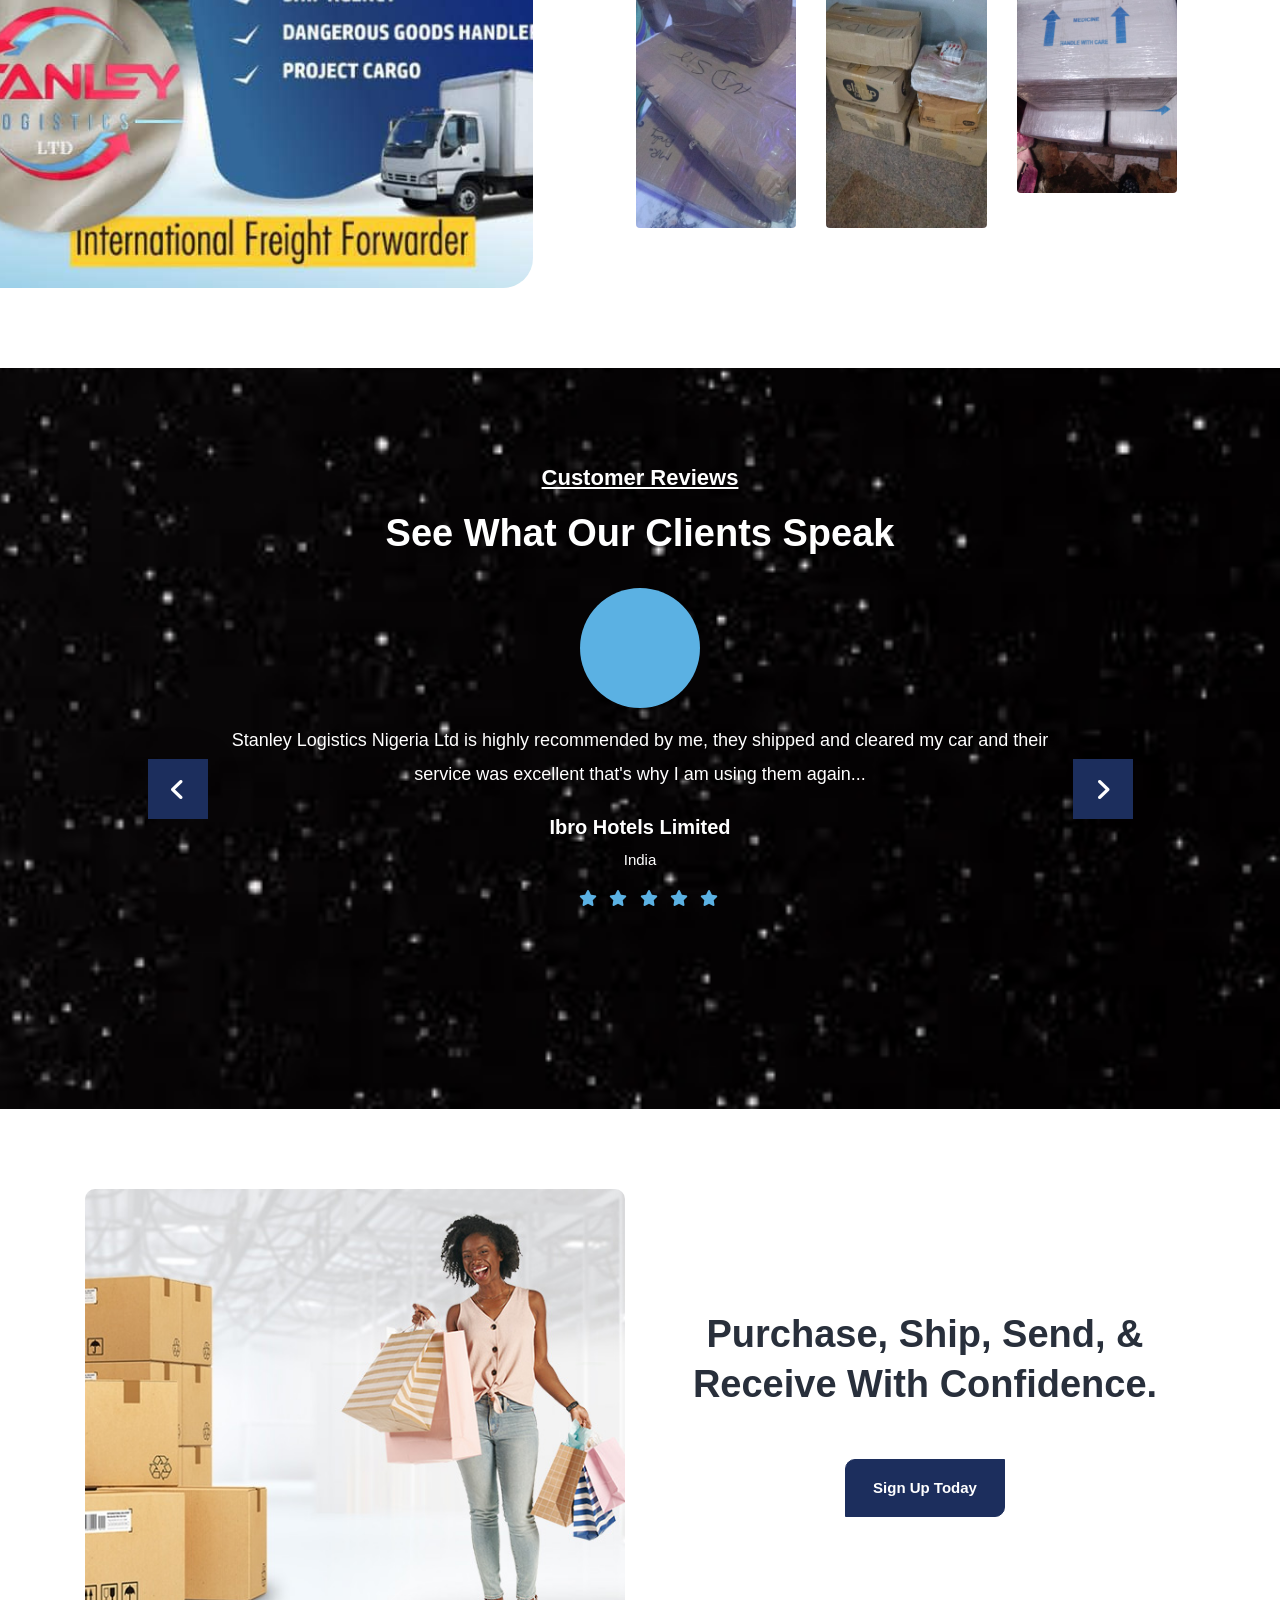
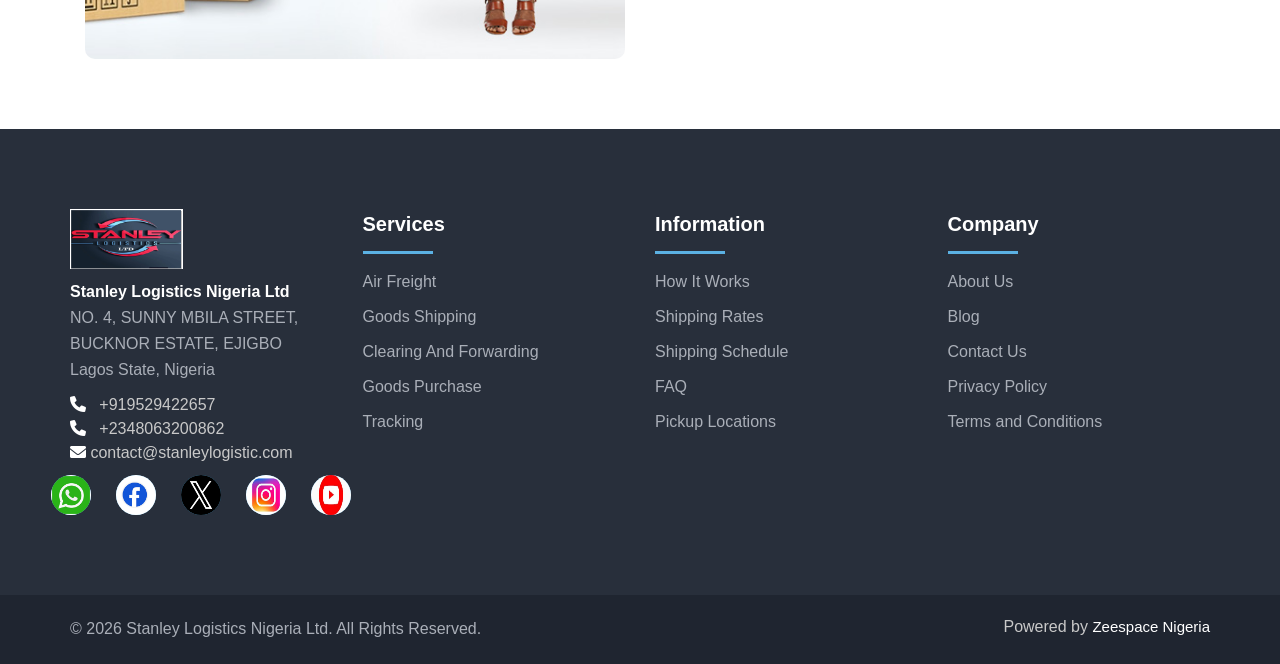
==== commit 3e52865c: "New" ====
--- a/about.html
+++ b/about.html
@@ -24,7 +24,8 @@
   <link rel="icon" type="image/png" sizes="32x32" href="assets/images/6.png">
   <link rel="icon" type="image/png" sizes="96x96" href="assets/images/6.png">
   <link rel="icon" type="image/png" sizes="16x16" href="assets/images/6.png">
-  <link rel="manifest" href="assets/js/manifest.json>
+  
+  <link rel="manifest" href="assets/js/manifest.json">
   <meta name="msapplication-TileColor" content="#ffffff">
   <meta name="msapplication-TileImage" content="assets/images/ms-icon-144x144.png">
   <meta name="theme-color" content="#ffffff">
@@ -74,6 +75,7 @@
             <div class="overlay"></div>
          </div>
          <!----preloader end----->
+
          <!----header----->
          <div class="header_area" id="header_contents">
             <div class="header_style_six_nw ver_2">
@@ -102,7 +104,7 @@
                                   <div class="top-search trksrch">
 				   <input type="search" placeholder="Enter Tracking Number..." value="" name="trk" class="searchbox">
 				    <div class="srch-btn">
-                                     <a href="javascript:;" rel="nofollow" class="track-btn">Track <i class="icon-search"></i></a>
+                                     <a href="javascript:;" rel="nofollow" class="track-btn">Track <i class="fa fa-search"></i></a>
 				    </div>
                                   </div>
                                     <ul id="myNavbar" class="navbar_nav inline">
@@ -199,7 +201,7 @@
                <div class="shplinks"><a href="contact.html">Track<font class="mohide"> Your Shipment</font></a> • <a href="contact.html">Ship<font class="mohide"> Now</font></a> • <a href="contact.html"><font class="mohide">Get a </font>Quote</a></div>
                <input type="search" placeholder="Enter Tracking Number..." value="" name="trk" class="msearchbox" autocomplete="off">
 		<div class="msrch-btn">
-                   <a href="javascript:;" rel="nofollow" class="track-btn">Track <i class="icon-search"></i></a>
+                   <a href="javascript:;" rel="nofollow" class="track-btn">Track <i class="fa fa-search"></i></a>
 		</div>
 	     </div>
 
@@ -411,7 +413,7 @@
                                        <img src="assets/images/kingz-logistics_air-freight.jpg" class="attachment-creote-service-image size-creote-service-image" alt="Air Freight">
                                     </div>
                                     <div class="content">
-                                       <h2 class="title_service"><a href="contact.html" rel="bookmark">Air Freight <i class="icon-right-arrow"></i></a></h2>
+                                       <h2 class="title_service"><a href="contact.html" rel="bookmark">Air Freight </a></h2>
                                     </div>
                                  </div>
                               </div><div class="swiper-slide swiper-slide-active" role="group" aria-label="2 / 4" data-swiper-slide-index="1" style="width: 440.333px;">
@@ -1094,7 +1096,7 @@
                <!--===============spacing==============-->
                         <div class="title_all_box style_one dark_color">
                            <div class="title_sections text-center">
-                              <h2>Purchase, Ship, Send, &amp; Receive With Confidence</h2>
+                              <h2>Purchase, Ship, Send, &amp; Receive With Confidence.</h2>
                            </div>
                         </div>
 
@@ -1398,7 +1400,7 @@
 
       <form role="search" method="get" class="trksrch">
          <input type="search" class="search" placeholder="Enter Tracking Number..." value="" name="trk">
-         <button type="button" class="sch_btn"> <i class="icon-search"></i></button>
+         <button type="button" class="sch_btn"> <i class="fa fa-search"></i></button>
       </form>
       <div class="menu-outer">
          <!--Here Menu Will Come Automatically Via Javascript / Same Menu as in Header-->
@@ -1406,7 +1408,7 @@
                                   <div class="top-search trksrch">
 				   <input type="search" placeholder="Enter Tracking Number..." value="" name="trk" class="searchbox">
 				    <div class="srch-btn">
-                                     <a href="javascript:;" rel="nofollow" class="track-btn">Track <i class="icon-search"></i></a>
+                                     <a href="javascript:;" rel="nofollow" class="track-btn">Track <i class="fa fa-search"></i></a>
 				    </div>
                                   </div>
                                     <ul id="myNavbar" class="navbar_nav inline">
